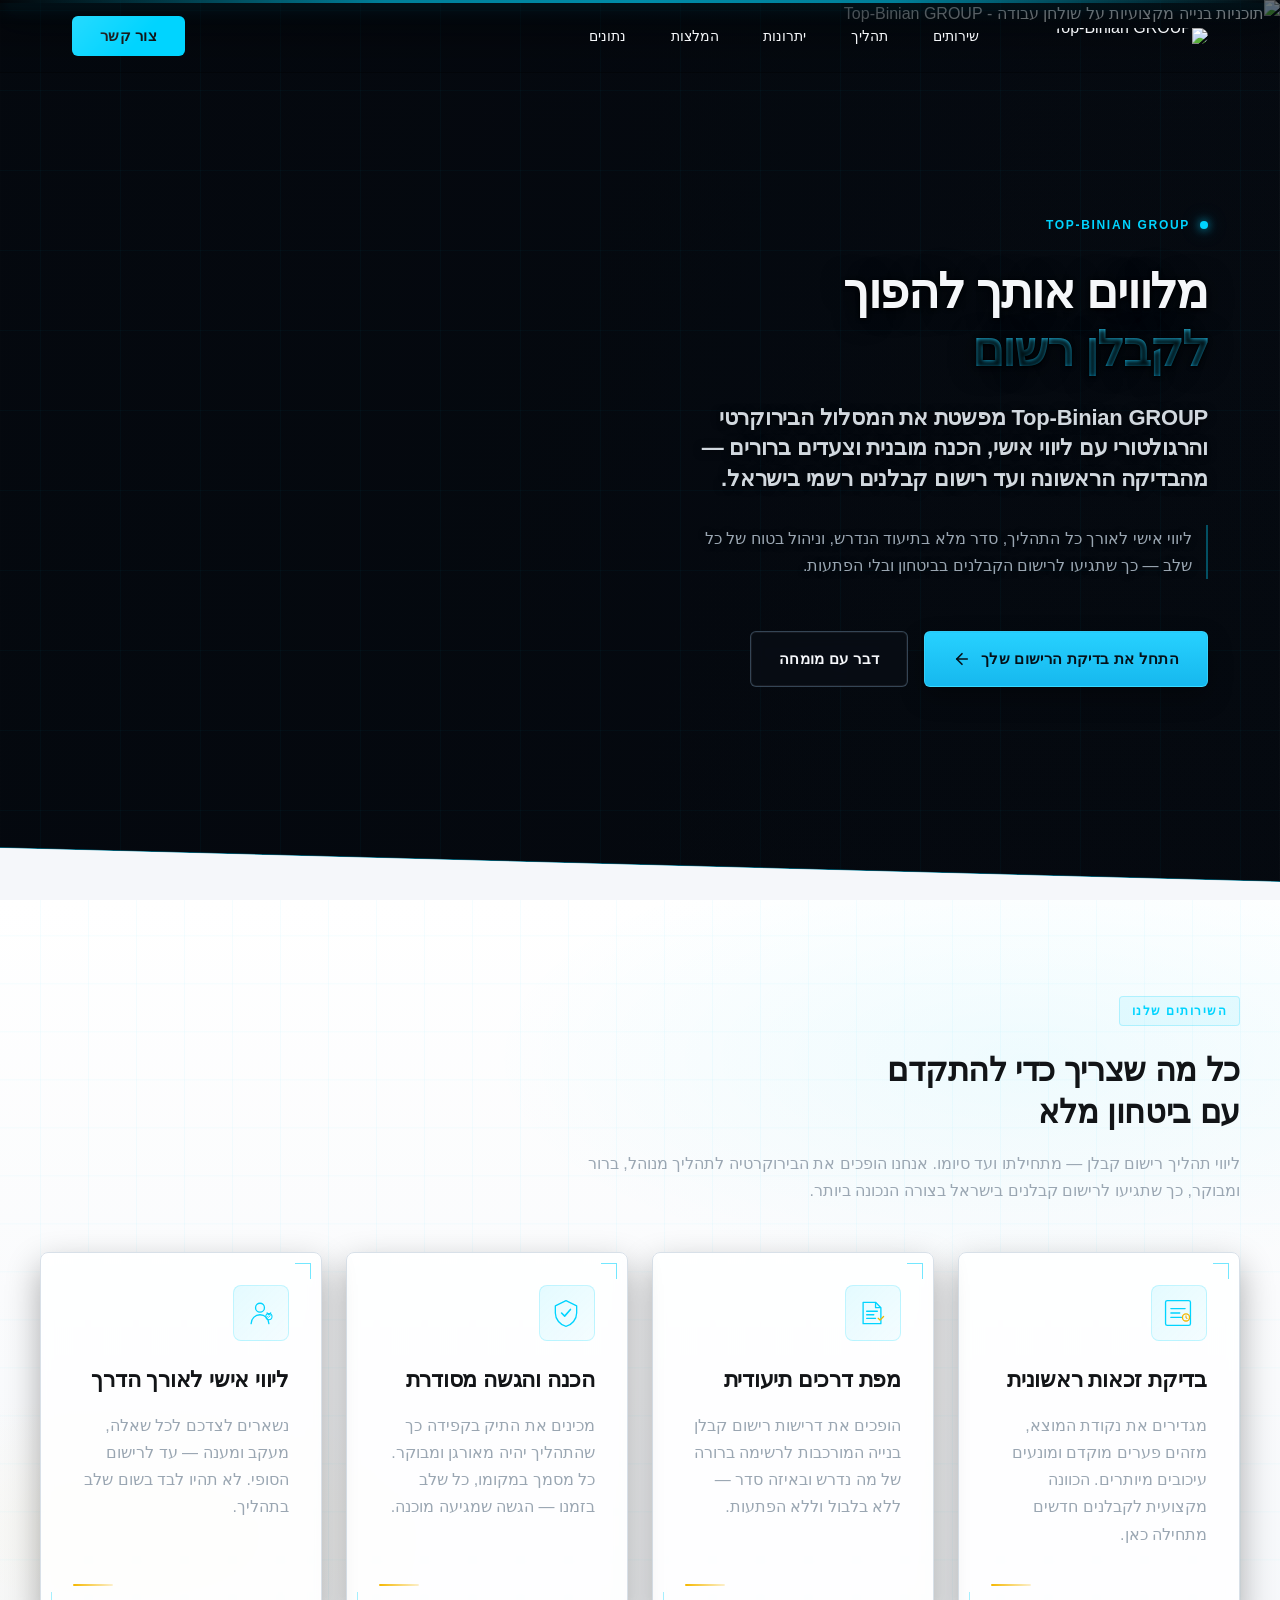
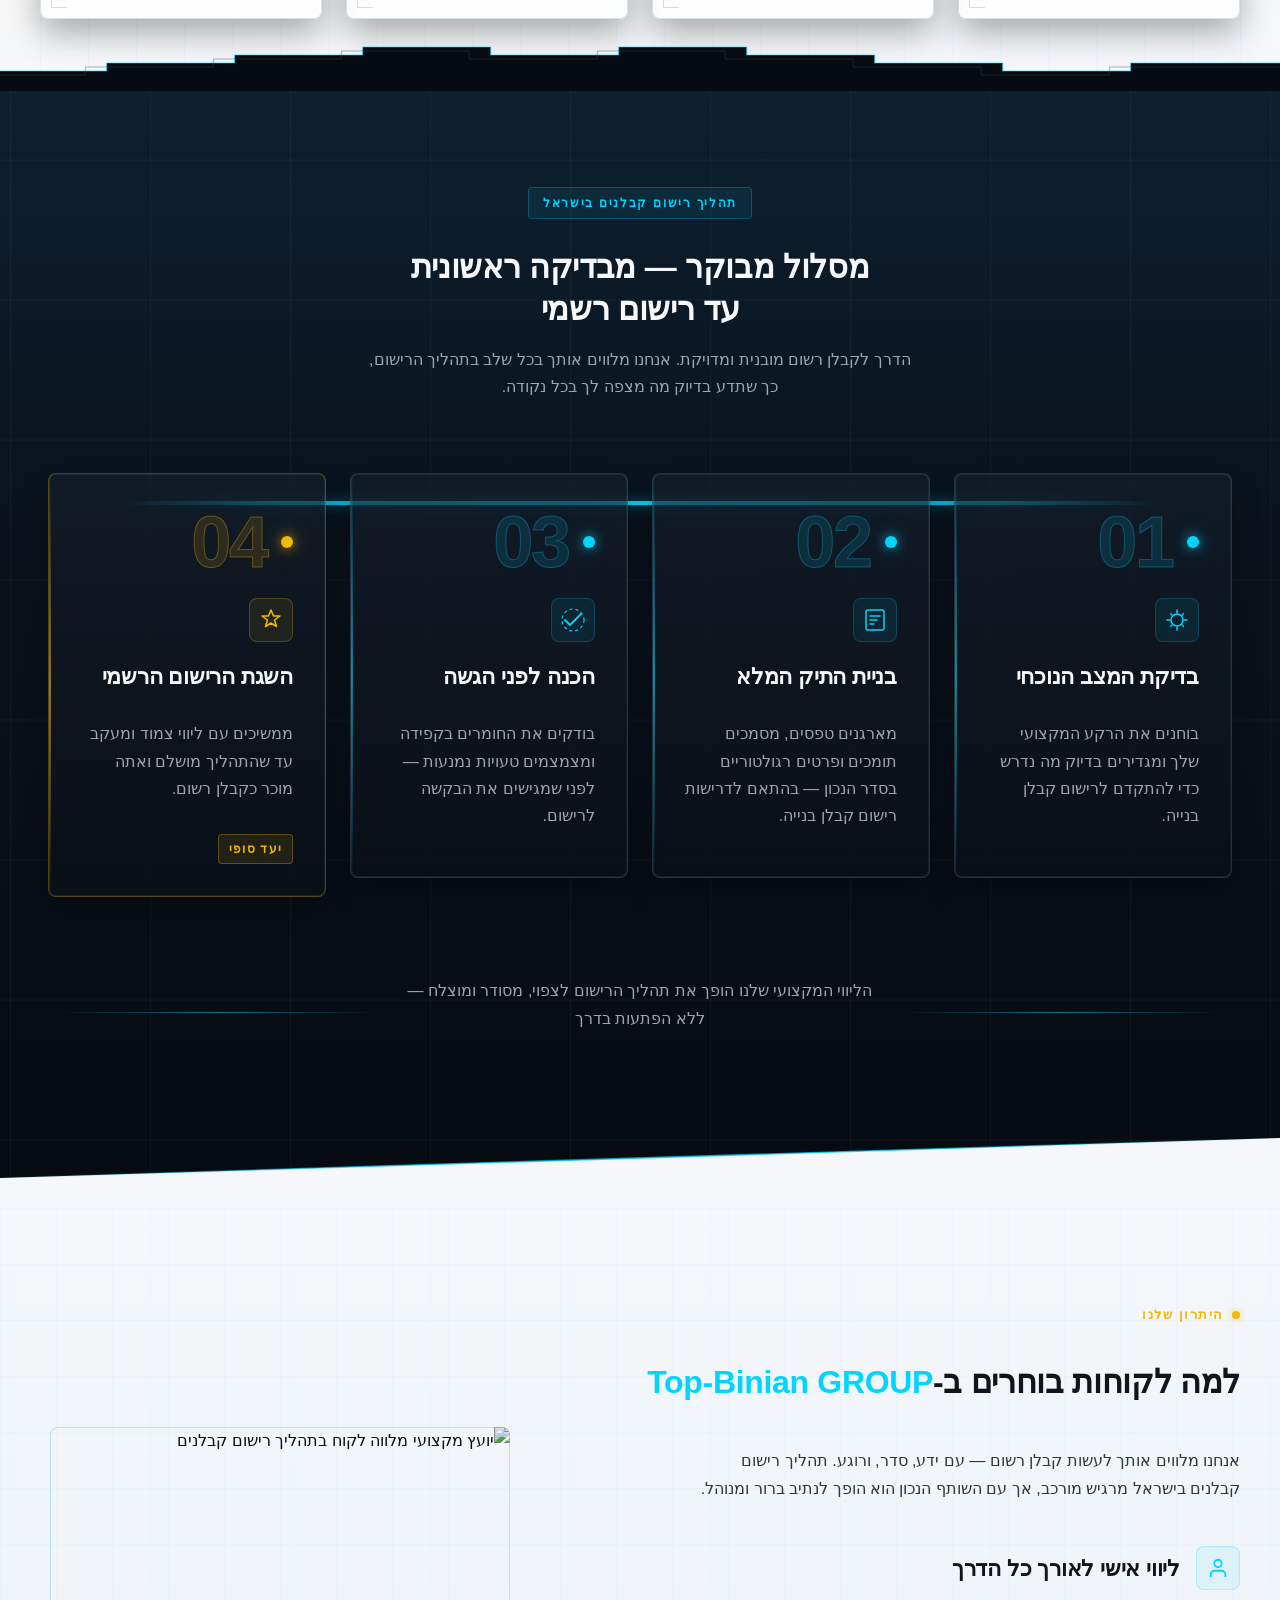
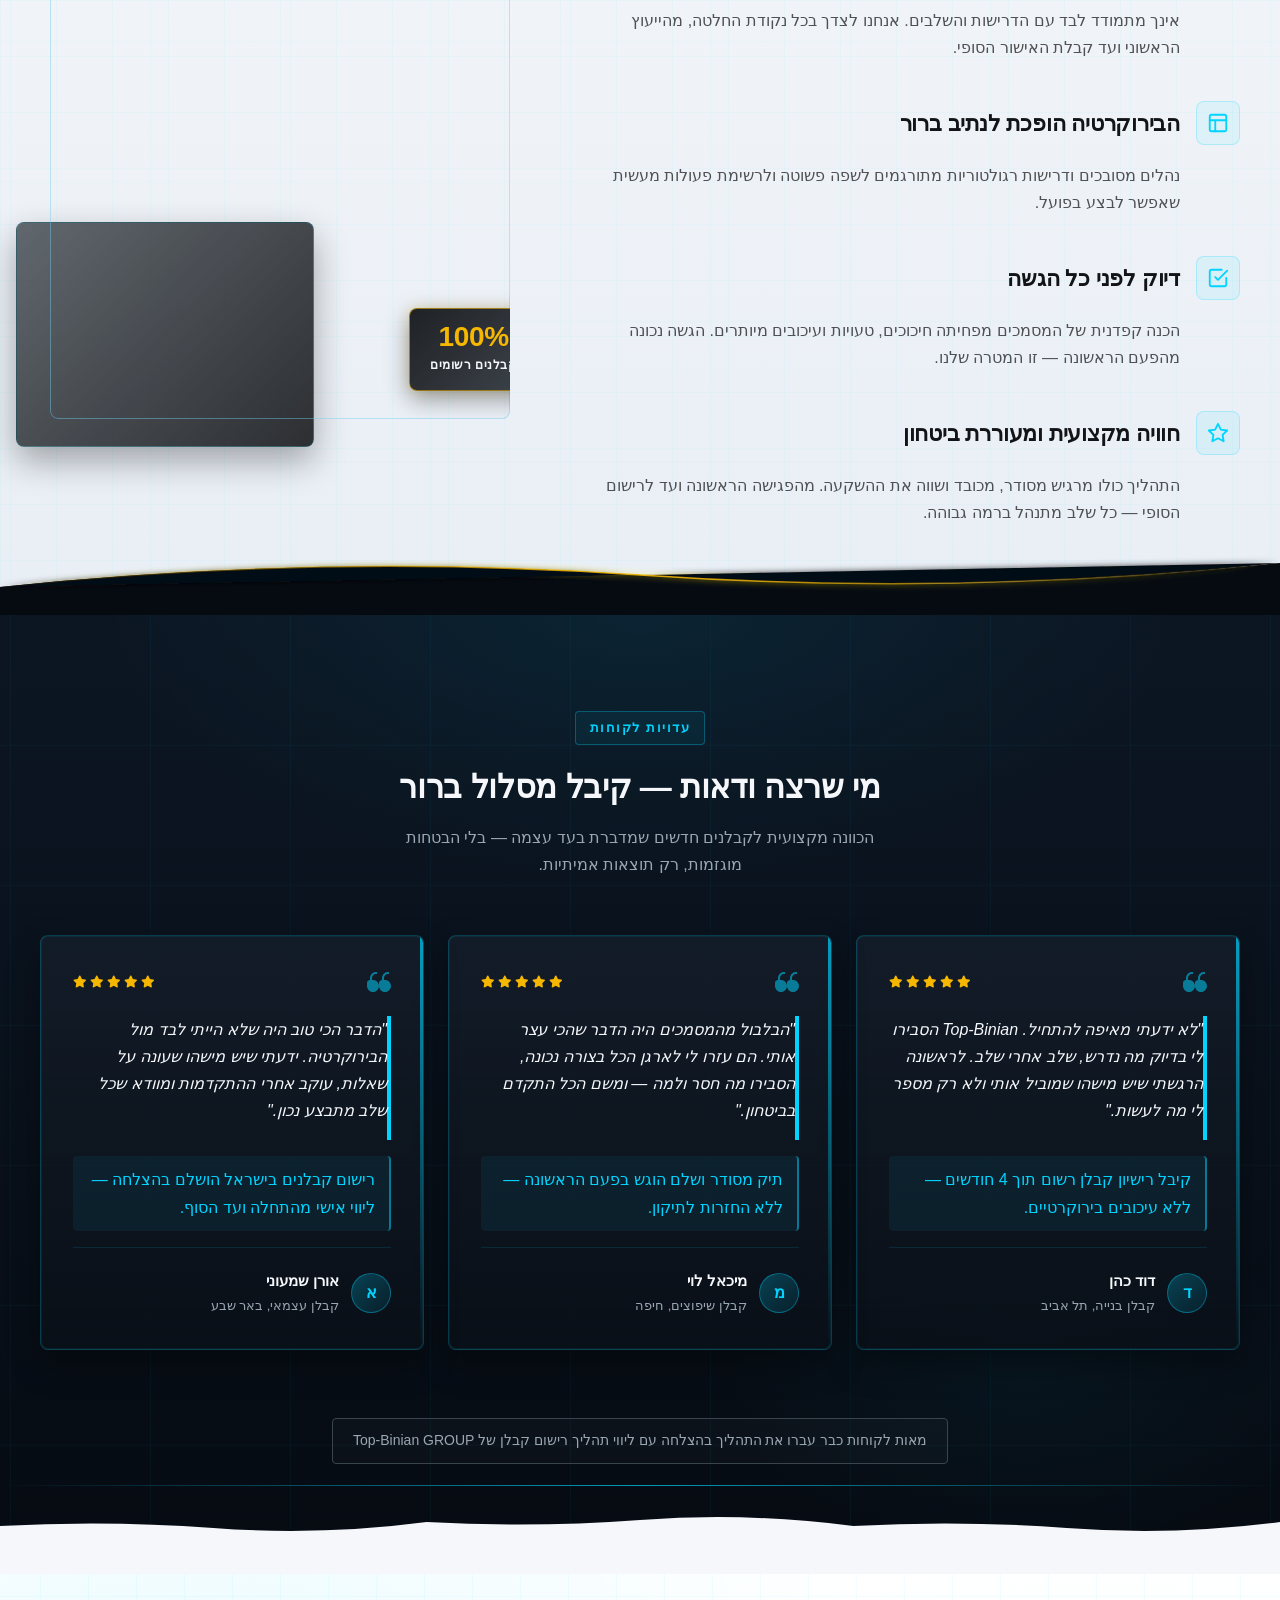
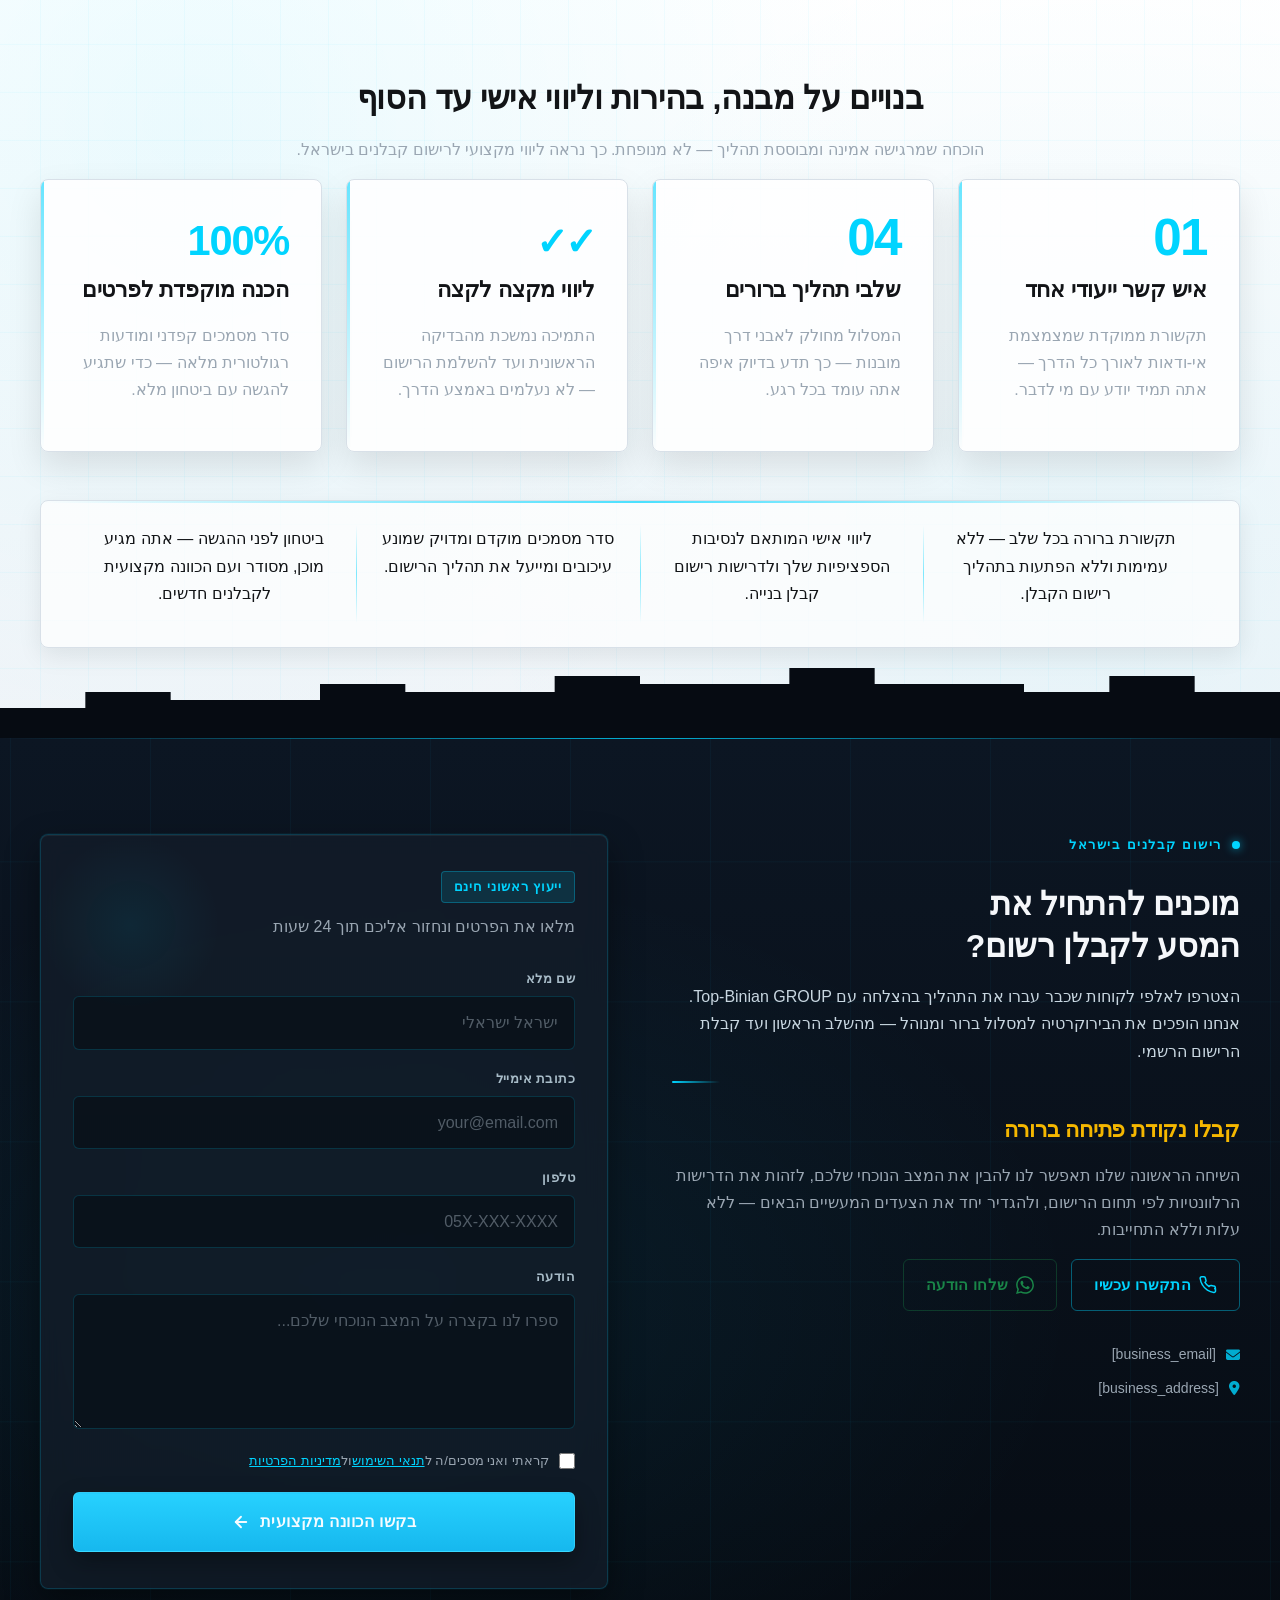
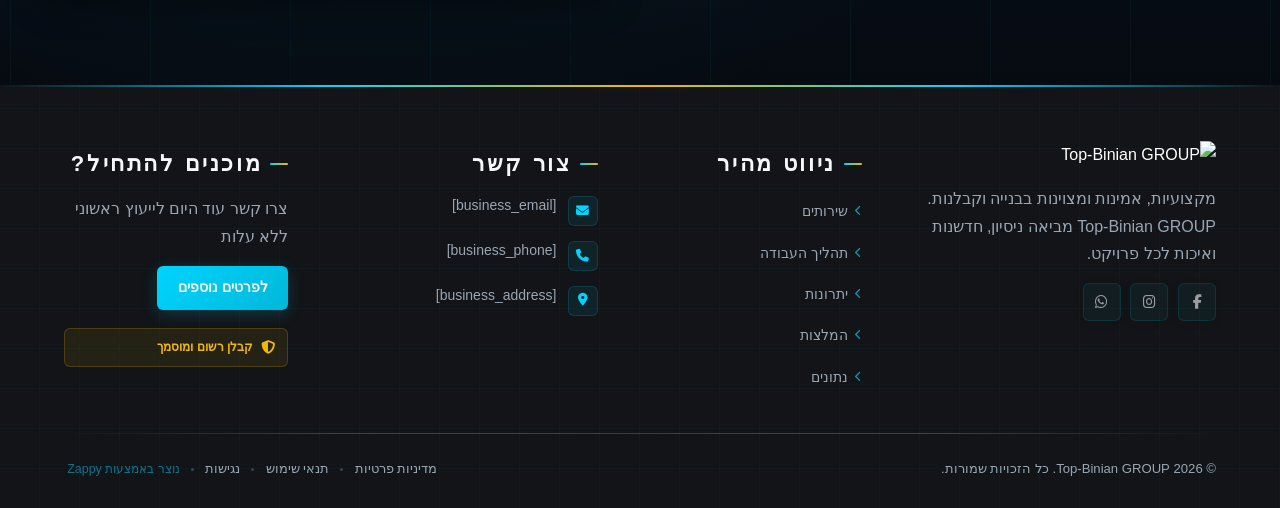
==== public/index.html @ b106708a "Background sync: Progressive GitHub Sync" ====
<!doctype html><html dir="rtl" lang="he"><head><meta charset="UTF-8"><meta content="width=device-width,initial-scale=1" name="viewport"><meta content="index, follow" name="robots"><title>רישום קבלנים בישראל — Top-Binian GROUP</title><meta content="A professional consulting service that guides and accompanies individuals through the process of becoming a registered contractor. The business focuses on simpl" name="description"><meta content="רישום קבלנים בישראל, ליווי תהליך רישום קבלן, הכוונה מקצועית לקבלנים חדשים, דרישות רישום קבלן בניה" name="keywords"><link href="/assets/favicon.ico" rel="icon" type="image/x-icon"><link href="/assets/favicon-16x16.png" rel="icon" type="image/png" sizes="16x16"><link href="/assets/favicon-32x32.png" rel="icon" type="image/png" sizes="32x32"><link href="/assets/favicon-48x48.png" rel="icon" type="image/png" sizes="48x48"><link href="/assets/favicon-192x192.png" rel="icon" type="image/png" sizes="192x192"><link href="/assets/favicon-512x512.png" rel="icon" type="image/png" sizes="512x512"><link href="/assets/apple-touch-icon.png" rel="apple-touch-icon"><script>!function(){"use strict";var t="aaa43192-8623-4d46-976e-e1072c1087be",e="https://api.zappy5.com/api/analytics/track",a=18e5,n=2592e6,o=!0,i=!0,r=!0;var s=function(){var e="zappy_visitor_"+t,a=null;try{if(a=localStorage.getItem(e)){var o=JSON.parse(a),i=Date.now();if(i-o.created<n)return o.lastSeen=i,localStorage.setItem(e,JSON.stringify(o)),o.id}}catch(t){console.warn("Zappy Analytics: LocalStorage not available")}var r="zv_"+Date.now()+"_"+Math.random().toString(36).substr(2,9);try{localStorage.setItem(e,JSON.stringify({id:r,created:Date.now(),lastSeen:Date.now()}))}catch(t){}return r}(),c=function(){var e="zappy_session_"+t,n=null;try{if(n=sessionStorage.getItem(e)){var o=JSON.parse(n),i=Date.now();if(i-o.timestamp<a)return o.timestamp=i,sessionStorage.setItem(e,JSON.stringify(o)),o.id}}catch(t){console.warn("Zappy Analytics: SessionStorage not available")}var r="zs_"+Date.now()+"_"+Math.random().toString(36).substr(2,9);try{sessionStorage.setItem(e,JSON.stringify({id:r,timestamp:Date.now()}))}catch(t){}return r}();function l(a,n){n=n||{};var o={website_id:t,event_type:a,page_path:window.location.pathname,referrer:document.referrer||"direct",visitor_id:s,session_id:c,metadata:n};if(navigator.sendBeacon){var i=new Blob([JSON.stringify(o)],{type:"application/json"});navigator.sendBeacon(e,i)}else fetch(e,{method:"POST",headers:{"Content-Type":"application/json"},body:JSON.stringify(o),keepalive:!0}).catch(function(t){console.warn("Zappy Analytics: Failed to track event",t)})}o&&l("pageview",{title:document.title,url:window.location.href}),i&&document.addEventListener("click",function(t){var e=t.target;if("BUTTON"===e.tagName||e.closest("button")){var a="BUTTON"===e.tagName?e:e.closest("button");l("click",{element:"button",text:a.textContent.trim().substring(0,100),id:a.id||null,class:a.className||null})}else if("A"===e.tagName||e.closest("a")){var n="A"===e.tagName?e:e.closest("a");l("navigation",{element:"link",text:n.textContent.trim().substring(0,100),href:n.href,external:n.hostname!==window.location.hostname})}},!0),r&&document.addEventListener("submit",function(t){var e=t.target;l("form_submit",{form_id:e.id||null,form_name:e.name||null,form_action:e.action||null,form_method:e.method||"GET"})},!0);var d=Date.now();window.addEventListener("beforeunload",function(){l("page_unload",{time_on_page:Math.floor((Date.now()-d)/1e3),page_path:window.location.pathname})}),window.zappyAnalytics={track:l,getVisitorId:function(){return s},getSessionId:function(){return c}}}()</script><meta content="רישום קבלנים בישראל — Top-Binian GROUP" property="og:title"><meta content="A professional consulting service that guides and accompanies individuals through the process of becoming a registered contractor. The business focuses on simpl" property="og:description"><meta content="summary_large_image" name="twitter:card"><meta content="רישום קבלנים בישראל — Top-Binian GROUP" name="twitter:title"><meta content="A professional consulting service that guides and accompanies individuals through the process of becoming a registered contractor. The business focuses on simpl" name="twitter:description"><meta content="website" property="og:type"><meta content="he_IL" property="og:locale"><link href="https://cdnjs.cloudflare.com/ajax/libs/font-awesome/6.4.0/css/all.min.css" rel="stylesheet"><link href="/assets/favicon.ico" rel="icon" type="image/x-icon"><link href="/assets/favicon-16x16.png" rel="icon" type="image/png" sizes="16x16"><link href="/assets/favicon-32x32.png" rel="icon" type="image/png" sizes="32x32"><link href="/assets/favicon-48x48.png" rel="icon" type="image/png" sizes="48x48"><link href="/assets/favicon-192x192.png" rel="icon" type="image/png" sizes="192x192"><link href="/assets/favicon-512x512.png" rel="icon" type="image/png" sizes="512x512"><link href="/assets/apple-touch-icon.png" rel="apple-touch-icon"><link href="https://cdn.jsdelivr.net/npm/vanilla-cookieconsent@3/dist/cookieconsent.css" rel="stylesheet"><script src="https://cdn.jsdelivr.net/npm/vanilla-cookieconsent@3/dist/cookieconsent.umd.js"></script><script src="https://cdn.jsdelivr.net/gh/mickidum/acc_toolbar/acctoolbar/acctoolbar.min.js"></script><link href="/styles.css" rel="stylesheet"><style id="zappy-dropdown-submenu-styles">#navMenu li:has(.sub-menu),.nav-menu li:has(.sub-menu),.navbar li:has(.sub-menu),nav li:has(.sub-menu){position:relative}#navMenu .sub-menu,.nav-menu .sub-menu,.navbar .sub-menu,nav .sub-menu{display:block!important;position:absolute!important;top:100%;left:0;min-width:220px;background:#fff;border-radius:8px;box-shadow:0 8px 25px rgba(0,0,0,.15);padding:8px 0;opacity:0;visibility:hidden;transform:translateY(10px);transition:all .3s ease;z-index:1000;list-style:none;pointer-events:none}#navMenu li:hover>.sub-menu,.nav-menu li:hover>.sub-menu,.navbar li:hover>.sub-menu,nav li:hover>.sub-menu{opacity:1!important;visibility:visible!important;transform:translateY(0)!important;pointer-events:auto!important}.sub-menu li{list-style:none;margin:0;padding:0}.sub-menu a{display:block!important;padding:10px 16px!important;color:var(--text-dark,#333)!important;font-weight:500;text-decoration:none;white-space:nowrap;transition:background-color .2s}.sub-menu .zappy-nav-child>a{padding-left:28px!important;font-size:.9em!important;opacity:.85!important}[dir=rtl] .sub-menu .zappy-nav-child>a,html[lang=ar] .sub-menu .zappy-nav-child>a,html[lang=he] .sub-menu .zappy-nav-child>a{padding-left:10px!important;padding-right:28px!important}.sub-menu .zappy-nav-parent>a{font-weight:600!important}.sub-menu a:hover{background-color:#f5f5f5}[dir=rtl] .nav-menu .sub-menu,[dir=rtl] .navbar .sub-menu,[dir=rtl] nav .sub-menu,html[lang=ar] .nav-menu .sub-menu,html[lang=ar] .navbar .sub-menu,html[lang=ar] nav .sub-menu,html[lang=he] .nav-menu .sub-menu,html[lang=he] .navbar .sub-menu,html[lang=he] nav .sub-menu{left:auto!important;right:0!important}.sub-menu:empty,.sub-menu:not(:has(li)):not(:has(> a)),.sub-menu:not(:has(li:not(.zappy-hidden-menu-item))):not(:has(> a)){display:none!important;opacity:0!important;visibility:hidden!important;pointer-events:none!important}li:has(.menu-group-title):hover>.sub-menu{opacity:1!important;visibility:visible!important;transform:translateY(0)!important;pointer-events:auto!important}#navMenu>li>.menu-group-title,.nav-menu>li>.menu-group-title{display:inline-block;padding:.5rem 1rem;cursor:default;user-select:none}@media (max-width:768px){#navMenu .sub-menu,.nav-menu .sub-menu,.navbar .sub-menu,nav .sub-menu{position:static!important;transform:none!important;box-shadow:none!important;background:0 0!important;max-height:0;overflow:hidden;opacity:0;visibility:hidden;transition:max-height .3s ease,opacity .3s ease;padding:0!important;border-radius:0!important}#navMenu .sub-menu.mobile-expanded,.nav-menu .sub-menu.mobile-expanded,.navbar .sub-menu.mobile-expanded{max-height:none!important;overflow-y:visible!important;opacity:1!important;visibility:visible!important;padding:8px 0 8px 16px!important}[dir=rtl] .sub-menu.mobile-expanded,html[lang=he] .sub-menu.mobile-expanded{padding:8px 16px 8px 0!important}#navMenu li:hover>.sub-menu,.nav-menu li:hover>.sub-menu,.navbar li:hover>.sub-menu,nav li:hover>.sub-menu{opacity:0;visibility:hidden;pointer-events:none}#navMenu li>.sub-menu.mobile-expanded,.nav-menu li>.sub-menu.mobile-expanded,.navbar li>.sub-menu.mobile-expanded,nav li>.sub-menu.mobile-expanded{opacity:1!important;visibility:visible!important;pointer-events:auto!important}#navMenu li:has(.sub-menu),.nav-menu li:has(.sub-menu),.navbar li:has(.sub-menu),nav li:has(.sub-menu){display:flex!important;flex-wrap:wrap!important;align-items:center!important;position:relative!important;min-height:44px!important}#navMenu li:has(.sub-menu)>a,.nav-menu li:has(.sub-menu)>a,.navbar li:has(.sub-menu)>a,nav li:has(.sub-menu)>a{flex:1!important;min-width:0!important}#navMenu li:has(.sub-menu)>.menu-group-title,.nav-menu li:has(.sub-menu)>.menu-group-title,.navbar li:has(.sub-menu)>.menu-group-title,nav li:has(.sub-menu)>.menu-group-title{flex:1!important;min-width:0!important;padding:0!important;line-height:inherit!important}#navMenu li:has(.sub-menu)>.sub-menu,.nav-menu li:has(.sub-menu)>.sub-menu,.navbar li:has(.sub-menu)>.sub-menu,nav li:has(.sub-menu)>.sub-menu{flex-basis:100%!important;width:100%!important}#navMenu li:has(.sub-menu)>a [class*=arrow],#navMenu li:has(.sub-menu)>a [class*=chevron],.nav-menu li:has(.sub-menu)>a .fa-angle-down,.nav-menu li:has(.sub-menu)>a .fa-chevron-down,.nav-menu li:has(.sub-menu)>a [class*=arrow],.nav-menu li:has(.sub-menu)>a [class*=chevron],nav li:has(.sub-menu)>a [class*=arrow],nav li:has(.sub-menu)>a [class*=chevron]{display:none!important;visibility:hidden!important}.mobile-submenu-toggle{display:flex!important;align-items:center!important;justify-content:center!important;width:44px!important;height:auto!important;background:0 0!important;border:none!important;cursor:pointer!important;color:var(--text-light)!important;position:static!important;flex-shrink:0!important;align-self:stretch!important;z-index:2!important;padding:0!important;margin:0!important}.mobile-submenu-toggle::after{content:''!important;width:0!important;height:0!important;border-left:6px solid transparent!important;border-right:6px solid transparent!important;border-top:7px solid currentColor!important;transition:transform .3s ease!important}.mobile-submenu-toggle.expanded::after{transform:rotate(180deg)!important}.sub-menu a{padding:10px 0!important;display:block!important;color:var(--text-light)!important;white-space:normal!important}.sub-menu .zappy-nav-child>a{padding-left:28px!important;font-size:.9em!important;opacity:.85!important}[dir=rtl] .sub-menu .zappy-nav-child>a,html[lang=ar] .sub-menu .zappy-nav-child>a,html[lang=he] .sub-menu .zappy-nav-child>a{padding-left:0!important;padding-right:28px!important}.sub-menu .zappy-nav-parent>a{font-weight:600!important}#navMenu.active,.nav-menu.active{max-width:100vw!important;overflow-x:hidden!important;box-sizing:border-box!important}.navbar .sub-menu li a,.zappy-products-dropdown .sub-menu a,nav.navbar .sub-menu li a{color:var(--text-light)!important}}@media (min-width:769px){.mobile-submenu-toggle{display:none!important}}</style><style id="mobile-lang-menu-deployed-css">@media (max-width:768px){.lang-switcher,.nav-container .lang-switcher,.nav-cta-container .lang-switcher,.nav-ecommerce-icons .lang-switcher,.nav-icons-left .lang-switcher,.navbar .lang-switcher,.navbar .nav-cta-container .lang-switcher{display:none!important}.mobile-lang-menu{width:100%;border-top:1px solid rgba(128,128,128,.2);padding:8px 0 0 0;margin-top:8px}.mobile-lang-toggle{display:flex!important;align-items:center;justify-content:space-between;width:100%;padding:12px 16px;background:0 0;border:none;cursor:pointer;font-size:15px;color:inherit;font-family:inherit}.mobile-lang-toggle::after{content:'';display:inline-block;width:8px;height:8px;border-right:2px solid currentColor;border-bottom:2px solid currentColor;transform:rotate(45deg);transition:transform .3s ease;margin-left:8px}.mobile-lang-toggle.expanded::after{transform:rotate(-135deg)}.mobile-lang-options{max-height:0;overflow:hidden;transition:max-height .3s ease}.mobile-lang-options.expanded{max-height:300px}.mobile-lang-option{display:flex!important;align-items:center;gap:10px;padding:10px 24px;text-decoration:none;color:inherit;font-size:14px;font-family:inherit}.mobile-lang-option:hover{background:rgba(128,128,128,.1)}.mobile-lang-option.active{font-weight:600;opacity:.7;pointer-events:none}.mobile-lang-option img{width:20px;height:20px;border-radius:50%}}@media (min-width:769px){.mobile-lang-menu{display:none!important}}</style><style id="zappy-widget-visibility">#mic-access-tool-box,#mic-access-tool-general-button,#mic-init-access-tool #mic-access-tool-box,#mic-init-access-tool #mic-access-tool-general-button,#mic-init-access-tool .mic-access-tool-general-button,._access-icon,._access-menu,.mic-access-tool-box,.mic-access-tool-general-button,div[id*=mic-access-tool-box]{display:none!important;visibility:hidden!important;opacity:0!important;pointer-events:none!important}</style></head><body><nav class="navbar" dir="rtl"><button class="mobile-toggle" aria-label="Menu" id="mobileToggle"><svg viewBox="0 0 24 24" fill="none" height="24" width="24" class="hamburger-icon"><path d="M3 12h18M3 6h18M3 18h18" stroke="currentColor" stroke-width="2" stroke-linecap="round"></path></svg><svg viewBox="0 0 24 24" fill="none" height="24" width="24" class="close-icon" style="display:none"><path d="M18 6L6 18M6 6l12 12" stroke="currentColor" stroke-width="2" stroke-linecap="round"></path></svg></button><button class="phone-header-btn" aria-label="Call" data-phone=""><svg viewBox="0 0 24 24" fill="currentColor" height="20" width="20"><path d="M22 16.92v3a2 2 0 0 1-2.18 2 19.79 19.79 0 0 1-8.63-3.07 19.5 19.5 0 0 1-6-6 19.79 19.79 0 0 1-3.07-8.67A2 2 0 0 1 4.11 2h3a2 2 0 0 1 2 1.72 12.84 12.84 0 0 0 .7 2.81 2 2 0 0 1-.45 2.11L8.09 9.91a16 16 0 0 0 6 6l1.27-1.27a2 2 0 0 1 2.11-.45 12.84 12.84 0 0 0 2.81.7A2 2 0 0 1 22 16.92z"></path></svg></button><div class="nav-container"><div class="nav-right-group"><div class="nav-brand"><a href="/" class="logo-link"><img alt="Top-Binian GROUP" src="/assets/top-binian-group-logo.webp" class="logo"></a></div><ul class="nav-menu" id="navMenu"><li><a href="#services">שירותים</a></li><li><a href="#process">תהליך</a></li><li><a href="#benefits">יתרונות</a></li><li><a href="#testimonials">המלצות</a></li><li><a href="#stats">נתונים</a></li></ul></div><div class="nav-cta-container"><a href="#contact" class="nav-cta-btn">צור קשר</a></div></div></nav><script>window.addEventListener("load",function(){const e=document.querySelector(".navbar, nav, header");if(!e)return void console.log("[Navbar] Navbar element not found");let t=document.getElementById("mobileToggle")||document.querySelector(".mobile-toggle")||document.querySelector(".hamburger")||document.querySelector(".hamburger-menu")||document.querySelector(".menu-toggle")||document.querySelector(".burger-menu")||document.querySelector('[aria-label="Menu"]')||document.querySelector('[aria-label="תפריט"]');const o=document.querySelector(".phone-header-btn"),n=window.getComputedStyle(e);let r=n.backgroundColor;if(console.log("[Navbar] Initial navbar background:",r),"transparent"===r||"rgba(0, 0, 0, 0)"===r||r.startsWith("rgba")&&r.includes(", 0)")){const e=n.backgroundImage;if(e&&"none"!==e)console.log("[Navbar] Navbar has background image/gradient, using dark text"),r="rgb(240, 240, 240)";else{const e=window.getComputedStyle(document.body).backgroundColor;console.log("[Navbar] Navbar transparent, using body background:",e),r=e}}const i=r.match(/\d+/g);if(i&&i.length>=3){const e=(.299*parseInt(i[0])+.587*parseInt(i[1])+.114*parseInt(i[2]))/255;console.log("[Navbar] Mobile button colors preserved from Claude CSS (luminance:",e.toFixed(2)+")");const n=document.createElement("style");n.id="zappy-mobile-nav-fix";document.documentElement.lang;document.documentElement.dir,n.textContent='\n        /* Hide mobile buttons on desktop, show only on mobile */\n        @media (min-width: 769px) {\n          .mobile-toggle,\n          .phone-header-btn {\n            display: none !important;\n          }\n        }\n        \n        /* Show and position mobile buttons correctly on mobile */\n        @media (max-width: 768px) {\n          .mobile-toggle,\n          .phone-header-btn {\n            position: absolute !important;\n            top: 50% !important;\n            transform: translateY(-50%) !important;\n            z-index: 1001 !important;\n            display: flex !important;\n            align-items: center !important;\n            justify-content: center !important;\n            width: 36px !important;\n            height: 36px !important;\n            border-radius: 50% !important;\n            border: none !important;\n            cursor: pointer !important;\n            padding: 6px !important;\n            background: none !important;\n            color: var(--nav-text, var(--text-light)) !important;\n          }\n          \n          /* LTR positioning (default): hamburger LEFT, phone RIGHT */\n          html:not([dir="rtl"]):not([lang="he"]):not([lang="ar"]) .mobile-toggle,\n          html[dir="ltr"] .mobile-toggle {\n            left: 12px !important;\n            right: auto !important;\n          }\n          html:not([dir="rtl"]):not([lang="he"]):not([lang="ar"]) .phone-header-btn,\n          html[dir="ltr"] .phone-header-btn {\n            right: 12px !important;\n            left: auto !important;\n          }\n          \n          /* RTL positioning: hamburger RIGHT, phone LEFT */\n          html[dir="rtl"] .mobile-toggle,\n          html[lang="he"] .mobile-toggle,\n          html[lang="ar"] .mobile-toggle {\n            right: 12px !important;\n            left: auto !important;\n          }\n          html[dir="rtl"] .phone-header-btn,\n          html[lang="he"] .phone-header-btn,\n          html[lang="ar"] .phone-header-btn {\n            left: 12px !important;\n            right: auto !important;\n          }\n          \n          /* CRITICAL: Ensure nav-container has min-height on mobile */\n          /* All children are positioned absolutely/fixed on mobile, so height:auto collapses to 0 */\n          .nav-container {\n            min-height: 70px !important;\n            position: relative !important;\n          }\n          \n          /* Ensure SVG icons are properly sized and inherit color */\n          .mobile-toggle svg,\n          .phone-header-btn svg {\n            width: 24px !important;\n            height: 24px !important;\n            /* Don\'t force display - let JavaScript control hamburger/close toggle */\n          }\n          \n          /* Reset nav-cta-container on mobile - remove desktop box-shadow/padding */\n          /* that creates a visible ghost box when CTA button is hidden */\n          .nav-cta-container {\n            box-shadow: none !important;\n            padding: 0 !important;\n          }\n          \n          /* Hide nav-cta-container entirely on mobile when there\'s no lang-switcher */\n          /* (only the CTA button is inside, and it\'s hidden on mobile) */\n          .nav-cta-container:not(:has(.lang-switcher)) {\n            display: none !important;\n          }\n          \n          /* CRITICAL: Prevent hero image fade gradient from bleeding over headline text */\n          /* The .image-fade-gradient has bottom: -30px (extends below parent) */\n          /* On mobile stacked layout, this overlaps the h1 text below the image */\n          .hero-image-column {\n            overflow: hidden !important;\n          }\n          .image-fade-gradient {\n            bottom: 0 !important;\n          }\n          \n          /* Hide desktop language switcher on mobile - hamburger menu handles it */\n          /* High specificity to override stored CSS */\n          .lang-switcher,\n          .nav-cta-container .lang-switcher,\n          .nav-container .lang-switcher,\n          .navbar .lang-switcher,\n          .navbar .nav-cta-container .lang-switcher {\n            display: none !important;\n          }\n        }\n      ';const r=document.getElementById("zappy-mobile-nav-fix");r&&r.remove(),document.head.appendChild(n),console.log("[Navbar] Critical CSS injected for mobile nav positioning");const l=window.innerWidth<=768;if(t){const e=t.querySelector(".hamburger-icon"),o=t.querySelector(".close-icon");e&&(e.style.setProperty("width","24px","important"),e.style.setProperty("height","24px","important"),e.style.setProperty("display","block","important")),o&&(o.style.setProperty("width","24px","important"),o.style.setProperty("height","24px","important"),o.style.setProperty("display","none","important")),l?(t.style.setProperty("position","absolute","important"),t.style.setProperty("top","50%","important"),t.style.setProperty("transform","translateY(-50%)","important"),t.style.setProperty("z-index","1001","important"),t.style.removeProperty("left"),t.style.removeProperty("right"),console.log("[Navbar] Mobile toggle positioning applied (mobile viewport)")):(t.style.removeProperty("position"),t.style.removeProperty("top"),t.style.removeProperty("transform"),t.style.removeProperty("z-index"),t.style.removeProperty("left"),t.style.removeProperty("right"),console.log("[Navbar] Desktop viewport - cleared mobile toggle inline positioning"))}if(o){const e=o.querySelector("svg");e&&(e.style.width="24px",e.style.height="24px",e.setAttribute("width","24"),e.setAttribute("height","24")),l?(o.style.setProperty("position","absolute","important"),o.style.setProperty("top","50%","important"),o.style.setProperty("transform","translateY(-50%)","important"),o.style.setProperty("z-index","1001","important"),o.style.removeProperty("left"),o.style.removeProperty("right"),console.log("[Navbar] Phone button positioning applied (mobile viewport)")):(o.style.removeProperty("position"),o.style.removeProperty("top"),o.style.removeProperty("transform"),o.style.removeProperty("z-index"),o.style.removeProperty("left"),o.style.removeProperty("right"),console.log("[Navbar] Desktop viewport - cleared phone button inline positioning"))}}else console.log("[Navbar] Could not parse background color:",r);t=document.getElementById("mobileToggle")||document.querySelector(".mobile-toggle")||document.querySelector(".hamburger")||document.querySelector(".hamburger-menu")||document.querySelector(".menu-toggle")||document.querySelector(".burger-menu")||document.querySelector('[aria-label="Menu"]')||document.querySelector('[aria-label="תפריט"]');const l=document.getElementById("navMenu")||document.querySelector(".nav-menu")||document.querySelector(".nav-links")||document.querySelector("nav ul:not(.submenu)");if(!t||!l)return void console.log("[Navbar] Mobile toggle or menu not found:",{toggle:!!t,menu:!!l});l.id||(l.id="navMenu"),console.log("[Navbar] Initializing mobile menu...");const a=t.cloneNode(!0);t.parentNode.replaceChild(a,t),a.addEventListener("click",function(e){e.preventDefault(),e.stopPropagation();const t=this.querySelector(".hamburger-icon"),o=this.querySelector(".close-icon");l.classList.contains("active")?(l.classList.remove("active"),t&&t.style.setProperty("display","block","important"),o&&o.style.setProperty("display","none","important"),document.body.style.overflow="",console.log("[Navbar] Menu closed")):(l.classList.add("active"),t&&t.style.setProperty("display","none","important"),o&&o.style.setProperty("display","block","important"),document.body.style.overflow="hidden",console.log("[Navbar] Menu opened"))}),l.querySelectorAll("a").forEach(function(e){e.addEventListener("click",function(){if("#"===this.getAttribute("href"))return;const e=a.querySelector(".hamburger-icon"),t=a.querySelector(".close-icon");l.classList.remove("active"),e&&e.style.setProperty("display","block","important"),t&&t.style.setProperty("display","none","important"),document.body.style.overflow="",console.log("[Navbar] Menu closed (link clicked)")})});var s=l.querySelectorAll(".dropdown-toggle");s.forEach(function(e){e.addEventListener("click",function(e){e.preventDefault(),e.stopPropagation();var t=this.closest(".nav-dropdown");t&&(t.parentNode.querySelectorAll(".nav-dropdown.open").forEach(function(e){e!==t&&e.classList.remove("open")}),t.classList.toggle("open"),console.log("[Navbar] Dropdown toggled:",t.classList.contains("open")?"open":"closed"))})}),document.addEventListener("click",function(e){e.target.closest(".nav-dropdown")||document.querySelectorAll(".nav-dropdown.open").forEach(function(e){e.classList.remove("open")})}),console.log("[Navbar] Dropdown handlers initialized for "+s.length+" dropdowns"),o&&o.addEventListener("click",function(){const e=document.querySelectorAll('a[href^="tel:"]'),t=e.length>0?e[0].getAttribute("href").replace("tel:",""):"[business_phone]";window.location.href="tel:"+t,console.log("[Navbar] Phone button clicked")}),console.log("[Navbar] Mobile menu initialized successfully");const p=function(){const e=document.querySelector(".whatsapp-float");e&&(window.innerWidth>=769?(e.style.setProperty("display","none","important"),e.style.setProperty("visibility","hidden","important"),e.style.setProperty("opacity","0","important"),e.style.setProperty("pointer-events","none","important"),console.log("[WhatsApp] Button hidden on desktop")):(e.style.removeProperty("display"),e.style.removeProperty("visibility"),e.style.removeProperty("opacity"),e.style.removeProperty("pointer-events"),console.log("[WhatsApp] Button visible on mobile")))};let c;p(),window.addEventListener("resize",function(){clearTimeout(c),c=setTimeout(p,100)})})</script><main><section class="index-hero-section" data-layout-spec="בית-hero" dir="rtl" data-hero-type="fullscreen-scrim"><div class="index-hero-bg"><img alt="תוכניות בנייה מקצועיות על שולחן עבודה - Top-Binian GROUP" src="/assets/site-index-hero-image-1.webp" data-context="Dark cinematic architectural environment: close-up of detailed construction blueprints and technical plans spread on a dark professional table, with precise engineering drawings, registration documents, measurement tools, a compass, and a subtle human hand holding a pen suggesting expert guidance. The scene has deep shadows, cool blue-tinted lighting emphasizing blueprint lines, near-black tones with electric cyan highlights on the technical drawings. Professional, authoritative, and prestigious atmosphere fitting a contractor registration consulting firm in Israel." data-placeholder="index-hero-image-1" height="700" width="1200" data-hero-bg="true"></div><div class="index-hero-scrim" aria-hidden="true"></div><div class="index-hero-blueprint-overlay" aria-hidden="true"></div><div class="index-hero-accent-line" aria-hidden="true"></div><div class="index-hero-container"><div class="index-hero-content"><div class="index-hero-eyebrow"><span class="index-hero-eyebrow-dot" aria-hidden="true"></span><span class="index-hero-eyebrow-text">Top-Binian GROUP</span></div><h1 class="index-hero-h1">מלווים אותך להפוך<br><span class="index-hero-h1-accent">לקבלן רשום</span></h1><h3 class="index-hero-subtitle">Top-Binian GROUP מפשטת את המסלול הבירוקרטי והרגולטורי עם ליווי אישי, הכנה מובנית וצעדים ברורים — מהבדיקה הראשונה ועד רישום קבלנים רשמי בישראל.</h3><p class="index-hero-support">ליווי אישי לאורך כל התהליך, סדר מלא בתיעוד הנדרש, וניהול בטוח של כל שלב — כך שתגיעו לרישום הקבלנים בביטחון ובלי הפתעות.</p><div class="index-hero-ctas"><a href="#contact" class="index-hero-btn-primary"><span>התחל את בדיקת הרישום שלך</span><svg viewBox="0 0 24 24" fill="none" height="18" width="18" data-element-type="icon" data-icon-type="svg" xmlns="http://www.w3.org/2000/svg" aria-hidden="true" stroke="currentColor" stroke-linecap="round" stroke-linejoin="round" stroke-width="2.2"><line x1="19" x2="5" y1="12" y2="12"></line><polyline points="12 19 5 12 12 5"></polyline></svg></a><a href="#contact" class="index-hero-btn-secondary"><span>דבר עם מומחה</span></a></div></div></div><div class="index-hero-divider-wrapper"><svg viewBox="0 0 1440 90" xmlns="http://www.w3.org/2000/svg" aria-hidden="true" data-no-icon-edit="true" preserveAspectRatio="none"><line x1="0" x2="1440" y1="38" y2="72" stroke="rgba(0,212,255,0.55)" stroke-width="1.5"></line><path d="M0,90 L0,38 L1440,72 L1440,90 Z" fill="var(--bg-light)"></path><defs><linearGradient id="hero-fade" x1="0" x2="0" y1="0" y2="1"><stop offset="0%" stop-color="rgba(0,212,255,0)"></stop><stop offset="100%" stop-color="rgba(0,212,255,0.08)"></stop></linearGradient></defs><path d="M0,90 L0,38 L1440,72 L1440,90 Z" fill="var(--bg-light)"></path></svg></div></section><section class="index-services-section" data-layout-spec="בית-services" dir="rtl" id="services"><div class="index-services-section__bg-pattern" aria-hidden="true"></div><div class="index-services-section__container"><div class="index-services-section__intro"><span class="index-services-section__label">השירותים שלנו</span><h2 class="index-services-section__heading">כל מה שצריך כדי להתקדם<br>עם ביטחון מלא</h2><p class="index-services-section__subheading">ליווי תהליך רישום קבלן — מתחילתו ועד סיומו. אנחנו הופכים את הבירוקרטיה לתהליך מנוהל, ברור ומבוקר, כך שתגיעו לרישום קבלנים בישראל בצורה הנכונה ביותר.</p></div><div class="index-services-section__grid"><article class="index-services-section__card"><div class="index-services-section__card-corner index-services-section__card-corner--tr" aria-hidden="true"></div><div class="index-services-section__card-corner index-services-section__card-corner--bl" aria-hidden="true"></div><div class="index-services-section__card-icon" aria-hidden="true"><svg viewBox="0 0 36 36" fill="none" height="36" width="36" data-element-type="icon" data-icon-type="svg" xmlns="http://www.w3.org/2000/svg"><rect height="28" rx="2" width="28" x="4" y="4" stroke="currentColor" stroke-width="1.5"></rect><path d="M10 13h16M10 18h10M10 23h12" stroke="currentColor" stroke-width="1.5" stroke-linecap="round"></path><circle cx="27" cy="23" r="4" stroke="var(--accent)" stroke-width="1.5" fill="none"></circle><path d="M27 21v2l1.2 1.2" stroke="var(--accent)" stroke-width="1.2" stroke-linecap="round"></path></svg></div><div class="index-services-section__card-body"><h3 class="index-services-section__card-title">בדיקת זכאות ראשונית</h3><p class="index-services-section__card-text">מגדירים את נקודת המוצא, מזהים פערים מוקדם ומונעים עיכובים מיותרים. הכוונה מקצועית לקבלנים חדשים מתחילה כאן.</p></div><div class="index-services-section__card-accent-line" aria-hidden="true"></div></article><article class="index-services-section__card"><div class="index-services-section__card-corner index-services-section__card-corner--tr" aria-hidden="true"></div><div class="index-services-section__card-corner index-services-section__card-corner--bl" aria-hidden="true"></div><div class="index-services-section__card-icon" aria-hidden="true"><svg viewBox="0 0 36 36" fill="none" height="36" width="36" data-element-type="icon" data-icon-type="svg" xmlns="http://www.w3.org/2000/svg"><path d="M8 6h14l6 6v18H8V6z" stroke="currentColor" stroke-width="1.5" stroke-linejoin="round"></path><path d="M22 6v6h6" stroke="currentColor" stroke-width="1.5" stroke-linejoin="round"></path><path d="M12 16h12M12 20h8M12 24h10" stroke="currentColor" stroke-width="1.5" stroke-linecap="round"></path><path d="M25 24l2 2 4-4" stroke="var(--accent)" stroke-width="1.5" stroke-linecap="round" stroke-linejoin="round"></path></svg></div><div class="index-services-section__card-body"><h3 class="index-services-section__card-title">מפת דרכים תיעודית</h3><p class="index-services-section__card-text">הופכים את דרישות רישום קבלן בנייה המורכבות לרשימה ברורה של מה נדרש ובאיזה סדר — ללא בלבול וללא הפתעות.</p></div><div class="index-services-section__card-accent-line" aria-hidden="true"></div></article><article class="index-services-section__card"><div class="index-services-section__card-corner index-services-section__card-corner--tr" aria-hidden="true"></div><div class="index-services-section__card-corner index-services-section__card-corner--bl" aria-hidden="true"></div><div class="index-services-section__card-icon" aria-hidden="true"><svg viewBox="0 0 36 36" fill="none" height="36" width="36" data-element-type="icon" data-icon-type="svg" xmlns="http://www.w3.org/2000/svg"><path d="M18 4L6 10v8c0 7 5.4 13.5 12 15 6.6-1.5 12-8 12-15v-8L18 4z" stroke="currentColor" stroke-width="1.5" stroke-linejoin="round"></path><path d="M13 18l3.5 3.5L23 14" stroke="var(--primary)" stroke-width="1.8" stroke-linecap="round" stroke-linejoin="round"></path></svg></div><div class="index-services-section__card-body"><h3 class="index-services-section__card-title">הכנה והגשה מסודרת</h3><p class="index-services-section__card-text">מכינים את התיק בקפידה כך שהתהליך יהיה מאורגן ומבוקר. כל מסמך במקומו, כל שלב בזמנו — הגשה שמגיעה מוכנה.</p></div><div class="index-services-section__card-accent-line" aria-hidden="true"></div></article><article class="index-services-section__card"><div class="index-services-section__card-corner index-services-section__card-corner--tr" aria-hidden="true"></div><div class="index-services-section__card-corner index-services-section__card-corner--bl" aria-hidden="true"></div><div class="index-services-section__card-icon" aria-hidden="true"><svg viewBox="0 0 36 36" fill="none" height="36" width="36" data-element-type="icon" data-icon-type="svg" xmlns="http://www.w3.org/2000/svg"><circle cx="18" cy="12" r="5" stroke="currentColor" stroke-width="1.5"></circle><path d="M8 30c0-5.5 4.5-10 10-10s10 4.5 10 10" stroke="currentColor" stroke-width="1.5" stroke-linecap="round"></path><path d="M26 18l2 2M28 20l2-2" stroke="var(--primary)" stroke-width="1.5" stroke-linecap="round"></path><circle cx="28" cy="22" r="3.5" stroke="var(--primary)" stroke-width="1.2"></circle><path d="M26.5 22l1 1 2-2" stroke="var(--primary)" stroke-width="1" stroke-linecap="round" stroke-linejoin="round"></path></svg></div><div class="index-services-section__card-body"><h3 class="index-services-section__card-title">ליווי אישי לאורך הדרך</h3><p class="index-services-section__card-text">נשארים לצדכם לכל שאלה, מעקב ומענה — עד לרישום הסופי. לא תהיו לבד בשום שלב בתהליך.</p></div><div class="index-services-section__card-accent-line" aria-hidden="true"></div></article></div></div><div class="index-services-section__divider-wrapper" aria-hidden="true"><svg viewBox="0 0 1200 72" xmlns="http://www.w3.org/2000/svg" aria-hidden="true" data-no-icon-edit="true" preserveAspectRatio="none"><path d="M0,72 L0,52 L100,52 L100,44 L220,44 L220,36 L340,36 L340,28 L460,28 L460,36 L580,36 L580,28 L700,28 L700,36 L820,36 L820,44 L940,44 L940,52 L1060,52 L1060,44 L1200,44 L1200,72 Z" fill="#060B12"></path><polyline points="0,52 100,52 100,44 220,44 220,36 340,36 340,28 460,28 460,36 580,36 580,28 700,28 700,36 820,36 820,44 940,44 940,52 1060,52 1060,44 1200,44" fill="none" stroke="rgba(0,212,255,0.55)" stroke-width="1"></polyline><polyline points="0,56 80,56 80,48 200,48 200,40 320,40 320,32 440,32 440,40 560,40 560,32 680,32 680,40 800,40 800,48 920,48 920,56 1040,56 1040,48 1200,48" fill="none" stroke="rgba(58,68,77,0.5)" stroke-width="0.75"></polyline></svg></div></section><section class="index-process-section" data-layout-spec="בית-process" dir="rtl"><div class="index-process-section__bg-pattern" aria-hidden="true"></div><div class="index-process-section__container"><div class="index-process-section__header"><span class="index-process-section__label">תהליך רישום קבלנים בישראל</span><h2 class="index-process-section__title">מסלול מבוקר — מבדיקה ראשונית<br>עד רישום רשמי</h2><p class="index-process-section__subtitle">הדרך לקבלן רשום מובנית ומדויקת. אנחנו מלווים אותך בכל שלב בתהליך הרישום, כך שתדע בדיוק מה מצפה לך בכל נקודה.</p></div><div class="index-process-section__steps-wrapper"><div class="index-process-section__connector" aria-hidden="true"><svg viewBox="0 0 1100 4" xmlns="http://www.w3.org/2000/svg" aria-hidden="true" data-no-icon-edit="true" preserveAspectRatio="none"><defs><linearGradient id="proc-line-grad" x1="100%" x2="0%" y1="0" y2="0"><stop offset="0%" stop-color="rgba(0,212,255,0)"></stop><stop offset="15%" stop-color="rgba(0,212,255,0.8)"></stop><stop offset="50%" stop-color="rgba(0,212,255,1)"></stop><stop offset="85%" stop-color="rgba(0,212,255,0.8)"></stop><stop offset="100%" stop-color="rgba(0,212,255,0)"></stop></linearGradient></defs><rect height="4" rx="2" width="1100" x="0" y="0" fill="url(#proc-line-grad)"></rect></svg></div><div class="index-process-section__steps"><article class="index-process-section__step"><div class="index-process-section__step-top"><div class="index-process-section__step-dot" aria-hidden="true"></div><span class="index-process-section__step-num">01</span></div><div class="index-process-section__step-body"><div class="index-process-section__step-icon" aria-hidden="true"><svg viewBox="0 0 28 28" fill="none" height="28" width="28" data-element-type="icon" data-icon-type="svg" xmlns="http://www.w3.org/2000/svg"><circle cx="14" cy="14" r="6" stroke="currentColor" stroke-width="1.5"></circle><path d="M14 4V7M14 21V24M4 14H7M21 14H24" stroke="currentColor" stroke-width="1.5" stroke-linecap="round"></path><path d="M7.5 7.5L9.5 9.5M18.5 18.5L20.5 20.5M7.5 20.5L9.5 18.5M18.5 9.5L20.5 7.5" stroke="currentColor" stroke-width="1.2" stroke-linecap="round"></path></svg></div><h3 class="index-process-section__step-title">בדיקת המצב הנוכחי</h3><p class="index-process-section__step-text">בוחנים את הרקע המקצועי שלך ומגדירים בדיוק מה נדרש כדי להתקדם לרישום קבלן בנייה.</p></div></article><article class="index-process-section__step"><div class="index-process-section__step-top"><div class="index-process-section__step-dot" aria-hidden="true"></div><span class="index-process-section__step-num">02</span></div><div class="index-process-section__step-body"><div class="index-process-section__step-icon" aria-hidden="true"><svg viewBox="0 0 28 28" fill="none" height="28" width="28" data-element-type="icon" data-icon-type="svg" xmlns="http://www.w3.org/2000/svg"><rect height="20" rx="2" width="18" x="5" y="4" stroke="currentColor" stroke-width="1.5"></rect><path d="M9 10H19M9 14H16M9 18H13" stroke="currentColor" stroke-width="1.5" stroke-linecap="round"></path></svg></div><h3 class="index-process-section__step-title">בניית התיק המלא</h3><p class="index-process-section__step-text">מארגנים טפסים, מסמכים תומכים ופרטים רגולטוריים בסדר הנכון — בהתאם לדרישות רישום קבלן בנייה.</p></div></article><article class="index-process-section__step"><div class="index-process-section__step-top"><div class="index-process-section__step-dot" aria-hidden="true"></div><span class="index-process-section__step-num">03</span></div><div class="index-process-section__step-body"><div class="index-process-section__step-icon" aria-hidden="true"><svg viewBox="0 0 28 28" fill="none" height="28" width="28" data-element-type="icon" data-icon-type="svg" xmlns="http://www.w3.org/2000/svg"><path d="M6 14L11 19L22 8" stroke="currentColor" stroke-width="1.8" stroke-linecap="round" stroke-linejoin="round"></path><circle cx="14" cy="14" r="11" stroke="currentColor" stroke-width="1.2" stroke-dasharray="3 3"></circle></svg></div><h3 class="index-process-section__step-title">הכנה לפני הגשה</h3><p class="index-process-section__step-text">בודקים את החומרים בקפידה ומצמצמים טעויות נמנעות — לפני שמגישים את הבקשה לרישום.</p></div></article><article class="index-process-section__step index-process-section__step--last"><div class="index-process-section__step-top"><div class="index-process-section__step-dot index-process-section__step-dot--accent" aria-hidden="true"></div><span class="index-process-section__step-num index-process-section__step-num--accent">04</span></div><div class="index-process-section__step-body"><div class="index-process-section__step-icon" aria-hidden="true"><svg viewBox="0 0 28 28" fill="none" height="28" width="28" data-element-type="icon" data-icon-type="svg" xmlns="http://www.w3.org/2000/svg"><path d="M14 4L16.5 10H23L17.5 14L19.5 20.5L14 17L8.5 20.5L10.5 14L5 10H11.5L14 4Z" stroke="currentColor" stroke-width="1.5" stroke-linejoin="round"></path></svg></div><h3 class="index-process-section__step-title">השגת הרישום הרשמי</h3><p class="index-process-section__step-text">ממשיכים עם ליווי צמוד ומעקב עד שהתהליך מושלם ואתה מוכר כקבלן רשום.</p><span class="index-process-section__step-badge">יעד סופי</span></div></article></div></div><div class="index-process-section__footer-note"><div class="index-process-section__footer-line" aria-hidden="true"></div><p class="index-process-section__footer-text">הליווי המקצועי שלנו הופך את תהליך הרישום לצפוי, מסודר ומוצלח — ללא הפתעות בדרך</p><div class="index-process-section__footer-line" aria-hidden="true"></div></div></div><div class="index-process-section__divider-wrapper" aria-hidden="true"><svg viewBox="0 0 1440 80" xmlns="http://www.w3.org/2000/svg" aria-hidden="true" data-no-icon-edit="true" preserveAspectRatio="none"><defs><linearGradient id="proc-divider-edge" x1="0%" x2="100%" y1="0" y2="0"><stop offset="0%" stop-color="rgba(0,212,255,0)"></stop><stop offset="30%" stop-color="rgba(0,212,255,0.7)"></stop><stop offset="70%" stop-color="rgba(0,212,255,0.7)"></stop><stop offset="100%" stop-color="rgba(0,212,255,0)"></stop></linearGradient></defs><path d="M0,80 L0,50 L1440,10 L1440,80 Z" fill="#F5F7FA"></path><path d="M0,50 L1440,10" stroke="url(#proc-divider-edge)" stroke-width="1.5" fill="#F5F7FA"></path></svg></div></section><section class="index-benefits-section" data-layout-spec="בית-benefits" dir="rtl"><div class="index-benefits-grid-overlay" aria-hidden="true"></div><div class="index-benefits-container"><div class="index-benefits-content"><div class="index-benefits-label"><span class="index-benefits-label-dot"></span><span>היתרון שלנו</span></div><h2 class="index-benefits-heading">למה לקוחות בוחרים ב-<span class="index-benefits-heading-accent">Top-Binian GROUP</span></h2><p class="index-benefits-intro">אנחנו מלווים אותך לעשות קבלן רשום — עם ידע, סדר, ורוגע. תהליך רישום קבלנים בישראל מרגיש מורכב, אך עם השותף הנכון הוא הופך לנתיב ברור ומנוהל.</p><ul class="index-benefits-list"><li class="index-benefits-item"><div class="index-benefits-item-icon"><svg viewBox="0 0 24 24" fill="none" height="22" width="22" data-element-type="icon" data-icon-type="svg" aria-hidden="true" stroke="currentColor" stroke-linecap="round" stroke-linejoin="round" stroke-width="2"><path d="M20 21v-2a4 4 0 0 0-4-4H8a4 4 0 0 0-4 4v2"></path><circle cx="12" cy="7" r="4"></circle></svg></div><div class="index-benefits-item-body"><h3 class="index-benefits-item-title">ליווי אישי לאורך כל הדרך</h3><p class="index-benefits-item-text">אינך מתמודד לבד עם הדרישות והשלבים. אנחנו לצדך בכל נקודת החלטה, מהייעוץ הראשוני ועד קבלת האישור הסופי.</p></div></li><li class="index-benefits-item"><div class="index-benefits-item-icon"><svg viewBox="0 0 24 24" fill="none" height="22" width="22" data-element-type="icon" data-icon-type="svg" aria-hidden="true" stroke="currentColor" stroke-linecap="round" stroke-linejoin="round" stroke-width="2"><rect height="18" rx="2" width="18" x="3" y="3"></rect><path d="M3 9h18M9 21V9"></path></svg></div><div class="index-benefits-item-body"><h3 class="index-benefits-item-title">הבירוקרטיה הופכת לנתיב ברור</h3><p class="index-benefits-item-text">נהלים מסובכים ודרישות רגולטוריות מתורגמים לשפה פשוטה ולרשימת פעולות מעשית שאפשר לבצע בפועל.</p></div></li><li class="index-benefits-item"><div class="index-benefits-item-icon"><svg viewBox="0 0 24 24" fill="none" height="22" width="22" data-element-type="icon" data-icon-type="svg" aria-hidden="true" stroke="currentColor" stroke-linecap="round" stroke-linejoin="round" stroke-width="2"><polyline points="9 11 12 14 22 4"></polyline><path d="M21 12v7a2 2 0 0 1-2 2H5a2 2 0 0 1-2-2V5a2 2 0 0 1 2-2h11"></path></svg></div><div class="index-benefits-item-body"><h3 class="index-benefits-item-title">דיוק לפני כל הגשה</h3><p class="index-benefits-item-text">הכנה קפדנית של המסמכים מפחיתה חיכוכים, טעויות ועיכובים מיותרים. הגשה נכונה מהפעם הראשונה — זו המטרה שלנו.</p></div></li><li class="index-benefits-item"><div class="index-benefits-item-icon"><svg viewBox="0 0 24 24" fill="none" height="22" width="22" data-element-type="icon" data-icon-type="svg" aria-hidden="true" stroke="currentColor" stroke-linecap="round" stroke-linejoin="round" stroke-width="2"><polygon points="12 2 15.09 8.26 22 9.27 17 14.14 18.18 21.02 12 17.77 5.82 21.02 7 14.14 2 9.27 8.91 8.26 12 2"></polygon></svg></div><div class="index-benefits-item-body"><h3 class="index-benefits-item-title">חוויה מקצועית ומעוררת ביטחון</h3><p class="index-benefits-item-text">התהליך כולו מרגיש מסודר, מכובד ושווה את ההשקעה. מהפגישה הראשונה ועד לרישום הסופי — כל שלב מתנהל ברמה גבוהה.</p></div></li></ul></div><div class="index-benefits-imagery"><div class="index-benefits-image-frame"><div class="index-benefits-steel-border"></div><img alt="יועץ מקצועי מלווה לקוח בתהליך רישום קבלנים" src="/assets/site-index-benefits-image-1.webp" class="index-benefits-main-img" data-context="A confident professional consultant in a modern office setting, reviewing official contractor registration documents at a sleek desk. The person is dressed in smart business attire, exuding calm expertise. The environment features clean architectural lines, subtle blueprints or technical documents on the desk, soft directional lighting, dark tones with refined accents. The mood is premium, authoritative, and trustworthy — evoking the journey of becoming a registered contractor in Israel guided by a professional partner." data-placeholder="index-benefits-image-1" height="720" width="560"><div class="index-benefits-cyan-glow" aria-hidden="true"></div><div class="index-benefits-gold-badge" aria-hidden="true"><span class="index-benefits-gold-badge-number">100%</span><span class="index-benefits-gold-badge-label">קבלנים רשומים</span></div></div><div class="index-benefits-backplate" aria-hidden="true"></div></div></div><div class="index-benefits-divider-wrapper" aria-hidden="true"><svg viewBox="0 0 1200 72" xmlns="http://www.w3.org/2000/svg" aria-hidden="true" data-no-icon-edit="true" preserveAspectRatio="none"><defs><filter height="500%" id="ibGoldGlow" width="140%" x="-20%" y="-200%"><feGaussianBlur in="SourceGraphic" result="blur" stdDeviation="3"></feGaussianBlur><feColorMatrix in="blur" result="goldBlur" type="matrix" values="1 0.8 0 0 0  0.8 0.6 0 0 0  0 0 0 0 0  0 0 0 0.7 0"></feColorMatrix><feMerge><feMergeNode in="goldBlur"></feMergeNode><feMergeNode in="SourceGraphic"></feMergeNode></feMerge></filter><linearGradient id="ibArcGold" x1="0%" x2="100%" y1="0%" y2="0%"><stop offset="0%" stop-color="rgba(245,183,0,0)"></stop><stop offset="30%" stop-color="rgba(245,183,0,0.55)"></stop><stop offset="50%" stop-color="rgba(245,183,0,0.9)"></stop><stop offset="70%" stop-color="rgba(245,183,0,0.55)"></stop><stop offset="100%" stop-color="rgba(245,183,0,0)"></stop></linearGradient></defs><path d="M0,72 L0,44 Q300,10 600,32 Q900,54 1200,20 L1200,72 Z" fill="#060B12"></path><path d="M0,44 Q300,10 600,32 Q900,54 1200,20" stroke="url(#ibArcGold)" stroke-width="1.5" fill="#060B12" filter="url(#ibGoldGlow)"></path></svg></div></section><section class="index-testimonials-section" data-layout-spec="בית-testimonials" dir="rtl" id="testimonials"><div class="its-bg-pattern" aria-hidden="true"></div><div class="its-container"><div class="its-header"><span class="its-eyebrow">עדויות לקוחות</span><h2 class="its-title">מי שרצה ודאות — קיבל מסלול ברור</h2><p class="its-subtitle">הכוונה מקצועית לקבלנים חדשים שמדברת בעד עצמה — בלי הבטחות מוגזמות, רק תוצאות אמיתיות.</p></div><div class="its-grid"><article class="its-card"><div class="its-card-top"><div class="its-quote-icon" aria-hidden="true"><svg viewBox="0 0 28 28" fill="none" height="28" width="28" data-element-type="icon" data-icon-type="svg" xmlns="http://www.w3.org/2000/svg"><path d="M4 18C4 21.314 6.686 24 10 24C13.314 24 16 21.314 16 18C16 14.686 13.314 12 10 12H9V10C9 7.791 10.791 6 13 6H14V4H13C9.686 4 7 6.686 7 10V12C5.343 12 4 13.343 4 15V18Z" fill="currentColor" opacity="0.7"></path><path d="M16 18C16 21.314 18.686 24 22 24C25.314 24 28 21.314 28 18C28 14.686 25.314 12 22 12H21V10C21 7.791 22.791 6 25 6H26V4H25C21.686 4 19 6.686 19 10V12C17.343 12 16 13.343 16 15V18Z" fill="currentColor" opacity="0.7"></path></svg></div><div class="its-stars" aria-label="דירוג 5 כוכבים"><i class="fas fa-star" aria-hidden="true"></i><i class="fas fa-star" aria-hidden="true"></i><i class="fas fa-star" aria-hidden="true"></i><i class="fas fa-star" aria-hidden="true"></i><i class="fas fa-star" aria-hidden="true"></i></div></div><blockquote class="its-quote"><p>"לא ידעתי מאיפה להתחיל. Top-Binian הסבירו לי בדיוק מה נדרש, שלב אחרי שלב. לראשונה הרגשתי שיש מישהו שמוביל אותי ולא רק מספר לי מה לעשות."</p></blockquote><p class="its-outcome">קיבל רישיון קבלן רשום תוך 4 חודשים — ללא עיכובים בירוקרטיים.</p><footer class="its-card-footer"><div class="its-avatar"><span>ד</span></div><div class="its-author-info"><strong class="its-author-name">דוד כהן</strong><span class="its-author-role">קבלן בנייה, תל אביב</span></div></footer></article><article class="its-card"><div class="its-card-top"><div class="its-quote-icon" aria-hidden="true"><svg viewBox="0 0 28 28" fill="none" height="28" width="28" data-element-type="icon" data-icon-type="svg" xmlns="http://www.w3.org/2000/svg"><path d="M4 18C4 21.314 6.686 24 10 24C13.314 24 16 21.314 16 18C16 14.686 13.314 12 10 12H9V10C9 7.791 10.791 6 13 6H14V4H13C9.686 4 7 6.686 7 10V12C5.343 12 4 13.343 4 15V18Z" fill="currentColor" opacity="0.7"></path><path d="M16 18C16 21.314 18.686 24 22 24C25.314 24 28 21.314 28 18C28 14.686 25.314 12 22 12H21V10C21 7.791 22.791 6 25 6H26V4H25C21.686 4 19 6.686 19 10V12C17.343 12 16 13.343 16 15V18Z" fill="currentColor" opacity="0.7"></path></svg></div><div class="its-stars" aria-label="דירוג 5 כוכבים"><i class="fas fa-star" aria-hidden="true"></i><i class="fas fa-star" aria-hidden="true"></i><i class="fas fa-star" aria-hidden="true"></i><i class="fas fa-star" aria-hidden="true"></i><i class="fas fa-star" aria-hidden="true"></i></div></div><blockquote class="its-quote"><p>"הבלבול מהמסמכים היה הדבר שהכי עצר אותי. הם עזרו לי לארגן הכל בצורה נכונה, הסבירו מה חסר ולמה — ומשם הכל התקדם בביטחון."</p></blockquote><p class="its-outcome">תיק מסודר ושלם הוגש בפעם הראשונה — ללא החזרות לתיקון.</p><footer class="its-card-footer"><div class="its-avatar"><span>מ</span></div><div class="its-author-info"><strong class="its-author-name">מיכאל לוי</strong><span class="its-author-role">קבלן שיפוצים, חיפה</span></div></footer></article><article class="its-card"><div class="its-card-top"><div class="its-quote-icon" aria-hidden="true"><svg viewBox="0 0 28 28" fill="none" height="28" width="28" data-element-type="icon" data-icon-type="svg" xmlns="http://www.w3.org/2000/svg"><path d="M4 18C4 21.314 6.686 24 10 24C13.314 24 16 21.314 16 18C16 14.686 13.314 12 10 12H9V10C9 7.791 10.791 6 13 6H14V4H13C9.686 4 7 6.686 7 10V12C5.343 12 4 13.343 4 15V18Z" fill="currentColor" opacity="0.7"></path><path d="M16 18C16 21.314 18.686 24 22 24C25.314 24 28 21.314 28 18C28 14.686 25.314 12 22 12H21V10C21 7.791 22.791 6 25 6H26V4H25C21.686 4 19 6.686 19 10V12C17.343 12 16 13.343 16 15V18Z" fill="currentColor" opacity="0.7"></path></svg></div><div class="its-stars" aria-label="דירוג 5 כוכבים"><i class="fas fa-star" aria-hidden="true"></i><i class="fas fa-star" aria-hidden="true"></i><i class="fas fa-star" aria-hidden="true"></i><i class="fas fa-star" aria-hidden="true"></i><i class="fas fa-star" aria-hidden="true"></i></div></div><blockquote class="its-quote"><p>"הדבר הכי טוב היה שלא הייתי לבד מול הבירוקרטיה. ידעתי שיש מישהו שעונה על שאלות, עוקב אחרי ההתקדמות ומוודא שכל שלב מתבצע נכון."</p></blockquote><p class="its-outcome">רישום קבלנים בישראל הושלם בהצלחה — ליווי אישי מהתחלה ועד הסוף.</p><footer class="its-card-footer"><div class="its-avatar"><span>א</span></div><div class="its-author-info"><strong class="its-author-name">אורן שמעוני</strong><span class="its-author-role">קבלן עצמאי, באר שבע</span></div></footer></article></div><div class="its-trust-line"><span class="its-trust-text">מאות לקוחות כבר עברו את התהליך בהצלחה עם ליווי תהליך רישום קבלן של Top-Binian GROUP</span></div></div><div class="its-divider-wrapper"><div class="its-cyan-rule" aria-hidden="true"></div><svg viewBox="0 0 1440 90" xmlns="http://www.w3.org/2000/svg" aria-hidden="true" data-no-icon-edit="true" preserveAspectRatio="none" class="its-divider-svg"><path d="M0,90 L0,42 Q120,36 240,44 T480,38 Q600,44 720,36 T960,42 Q1080,36 1200,44 T1440,38 L1440,90 Z" fill="#F5F7FA"></path></svg></div></section><section class="index-stats-section" data-layout-spec="בית-stats" dir="rtl" id="stats"><div class="index-stats-section__grid-overlay" aria-hidden="true"></div><div class="index-stats-section__container"><header class="index-stats-section__header"><h2 class="index-stats-section__heading">בנויים על מבנה, בהירות וליווי אישי עד הסוף</h2><p class="index-stats-section__subtext">הוכחה שמרגישה אמינה ומבוססת תהליך — לא מנופחת. כך נראה ליווי מקצועי לרישום קבלנים בישראל.</p></header><div class="index-stats-section__metrics"><article class="index-stats-section__metric-card"><div class="index-stats-section__metric-lead">01</div><h3 class="index-stats-section__metric-title">איש קשר ייעודי אחד</h3><p class="index-stats-section__metric-desc">תקשורת ממוקדת שמצמצמת אי-ודאות לאורך כל הדרך — אתה תמיד יודע עם מי לדבר.</p></article><article class="index-stats-section__metric-card"><div class="index-stats-section__metric-lead">04</div><h3 class="index-stats-section__metric-title">שלבי תהליך ברורים</h3><p class="index-stats-section__metric-desc">המסלול מחולק לאבני דרך מובנות — כך תדע בדיוק איפה אתה עומד בכל רגע.</p></article><article class="index-stats-section__metric-card"><div class="index-stats-section__metric-lead"><span class="index-stats-section__metric-lead--icon" aria-hidden="true">✓✓</span></div><h3 class="index-stats-section__metric-title">ליווי מקצה לקצה</h3><p class="index-stats-section__metric-desc">התמיכה נמשכת מהבדיקה הראשונית ועד להשלמת הרישום — לא נעלמים באמצע הדרך.</p></article><article class="index-stats-section__metric-card"><div class="index-stats-section__metric-lead"><span class="index-stats-section__metric-lead--detail" aria-hidden="true">100%</span></div><h3 class="index-stats-section__metric-title">הכנה מוקפדת לפרטים</h3><p class="index-stats-section__metric-desc">סדר מסמכים קפדני ומודעות רגולטורית מלאה — כדי שתגיע להגשה עם ביטחון מלא.</p></article></div><div class="index-stats-section__trust-strip" role="list"><div class="index-stats-section__trust-item" role="listitem"><p>תקשורת ברורה בכל שלב — ללא עמימות וללא הפתעות בתהליך רישום הקבלן.</p></div><span class="index-stats-section__trust-rule" aria-hidden="true"></span><div class="index-stats-section__trust-item" role="listitem"><p>ליווי אישי המותאם לנסיבות הספציפיות שלך ולדרישות רישום קבלן בנייה.</p></div><span class="index-stats-section__trust-rule" aria-hidden="true"></span><div class="index-stats-section__trust-item" role="listitem"><p>סדר מסמכים מוקדם ומדויק שמונע עיכובים ומייעל את תהליך הרישום.</p></div><span class="index-stats-section__trust-rule" aria-hidden="true"></span><div class="index-stats-section__trust-item" role="listitem"><p>ביטחון לפני ההגשה — אתה מגיע מוכן, מסודר ועם הכוונה מקצועית לקבלנים חדשים.</p></div></div></div><div class="index-stats-section__divider-wrapper"><svg viewBox="0 0 1200 90" xmlns="http://www.w3.org/2000/svg" aria-hidden="true" data-no-icon-edit="true" preserveAspectRatio="none"><path d="M0,90 L0,60 L80,60 L80,44 L160,44 L160,52 L300,52 L300,36 L380,36 L380,44 L520,44 L520,28 L600,28 L600,36 L740,36 L740,20 L820,20 L820,36 L960,36 L960,44 L1040,44 L1040,28 L1120,28 L1120,44 L1200,44 L1200,90 Z" fill="#060B12"></path></svg></div></section><section class="index-contact-section" data-layout-spec="בית-contact" dir="rtl" id="contact"><div class="index-contact-section__bg-pattern" aria-hidden="true"></div><div class="index-contact-section__top-seam" aria-hidden="true"></div><div class="index-contact-section__container"><div class="index-contact-section__grid"><div class="index-contact-section__content-col"><div class="index-contact-section__eyebrow"><span class="index-contact-section__eyebrow-dot" aria-hidden="true"></span><span>רישום קבלנים בישראל</span></div><h2 class="index-contact-section__h2">מוכנים להתחיל את<br>המסע לקבלן רשום?</h2><p class="index-contact-section__lead">הצטרפו לאלפי לקוחות שכבר עברו את התהליך בהצלחה עם Top-Binian GROUP. אנחנו הופכים את הבירוקרטיה למסלול ברור ומנוהל — מהשלב הראשון ועד קבלת הרישום הרשמי.</p><div class="index-contact-section__divider-mini" aria-hidden="true"></div><h3 class="index-contact-section__h3">קבלו נקודת פתיחה ברורה</h3><p class="index-contact-section__follow-up">השיחה הראשונה שלנו תאפשר לנו להבין את המצב הנוכחי שלכם, לזהות את הדרישות הרלוונטיות לפי תחום הרישום, ולהגדיר יחד את הצעדים המעשיים הבאים — ללא עלות וללא התחייבות.</p><div class="index-contact-section__secondary-actions"><a href="tel:[business_phone]" class="index-contact-section__action-btn index-contact-section__action-btn--call"><svg viewBox="0 0 24 24" fill="none" height="18" width="18" data-element-type="icon" data-icon-type="svg" aria-hidden="true" stroke="currentColor" stroke-linecap="round" stroke-linejoin="round" stroke-width="2"><path d="M22 16.92v3a2 2 0 0 1-2.18 2 19.79 19.79 0 0 1-8.63-3.07A19.5 19.5 0 0 1 4.69 12 19.79 19.79 0 0 1 1.58 3.38 2 2 0 0 1 3.55 1h3a2 2 0 0 1 2 1.72c.127.96.361 1.903.7 2.81a2 2 0 0 1-.45 2.11L7.91 8.54a16 16 0 0 0 5.55 5.55l.91-.91a2 2 0 0 1 2.11-.45c.907.339 1.85.573 2.81.7A2 2 0 0 1 21 16.92z"></path></svg><span>התקשרו עכשיו</span></a><a href="https://wa.me/[whatsapp_handle]" class="index-contact-section__action-btn index-contact-section__action-btn--whatsapp" target="_blank" rel="noopener"><svg viewBox="0 0 24 24" fill="currentColor" height="18" width="18" data-element-type="icon" data-icon-type="svg" aria-hidden="true" stroke="none"><path d="M17.472 14.382c-.297-.149-1.758-.867-2.03-.967-.273-.099-.471-.148-.67.15-.197.297-.767.966-.94 1.164-.173.199-.347.223-.644.075-.297-.15-1.255-.463-2.39-1.475-.883-.788-1.48-1.761-1.653-2.059-.173-.297-.018-.458.13-.606.134-.133.298-.347.446-.52.149-.174.198-.298.298-.497.099-.198.05-.371-.025-.52-.075-.149-.669-1.612-.916-2.207-.242-.579-.487-.5-.669-.51-.173-.008-.371-.01-.57-.01-.198 0-.52.074-.792.372-.272.297-1.04 1.016-1.04 2.479 0 1.462 1.065 2.875 1.213 3.074.149.198 2.096 3.2 5.077 4.487.709.306 1.262.489 1.694.625.712.227 1.36.195 1.871.118.571-.085 1.758-.719 2.006-1.413.248-.694.248-1.289.173-1.413-.074-.124-.272-.198-.57-.347m-5.421 7.403h-.004a9.87 9.87 0 0 1-5.031-1.378l-.361-.214-3.741.982.998-3.648-.235-.374a9.86 9.86 0 0 1-1.51-5.26c.001-5.45 4.436-9.884 9.888-9.884 2.64 0 5.122 1.03 6.988 2.898a9.825 9.825 0 0 1 2.893 6.994c-.003 5.45-4.437 9.884-9.885 9.884m8.413-18.297A11.815 11.815 0 0 0 12.05 0C5.495 0 .16 5.335.157 11.892c0 2.096.547 4.142 1.588 5.945L.057 24l6.305-1.654a11.882 11.882 0 0 0 5.683 1.448h.005c6.554 0 11.89-5.335 11.893-11.893a11.821 11.821 0 0 0-3.48-8.413z"></path></svg><span>שלחו הודעה</span></a></div><div class="index-contact-section__contact-info"><div class="index-contact-section__contact-item"><i class="fa fa-envelope" aria-hidden="true"></i><a href="mailto:[business_email]">[business_email]</a></div><div class="index-contact-section__contact-item"><i class="fa fa-map-marker-alt" aria-hidden="true"></i><span>[business_address]</span></div></div></div><div class="index-contact-section__form-col"><div class="index-contact-section__form-card"><div class="index-contact-section__form-header"><span class="index-contact-section__form-badge">ייעוץ ראשוני חינם</span><p class="index-contact-section__form-subtitle">מלאו את הפרטים ונחזור אליכם תוך 24 שעות</p></div><form class="contact-form index-contact-section__form" novalidate=""><div class="index-contact-section__field-group"><label class="index-contact-section__label" for="contact-name">שם מלא</label><input class="index-contact-section__input" name="name" required="" type="text" autocomplete="name" id="contact-name" placeholder="ישראל ישראלי"></div><div class="index-contact-section__field-group"><label class="index-contact-section__label" for="contact-email">כתובת אימייל</label><input class="index-contact-section__input" name="email" required="" type="email" autocomplete="email" id="contact-email" placeholder="your@email.com"></div><div class="index-contact-section__field-group"><label class="index-contact-section__label" for="contact-phone">טלפון</label><input class="index-contact-section__input" name="phone" required="" type="tel" autocomplete="tel" id="contact-phone" placeholder="05X-XXX-XXXX"></div><div class="index-contact-section__field-group"><label class="index-contact-section__label" for="contact-message">הודעה</label><textarea class="index-contact-section__input index-contact-section__textarea" id="contact-message" name="message" placeholder="ספרו לנו בקצרה על המצב הנוכחי שלכם..." rows="4"></textarea></div><div class="privacy-consent"><label class="privacy-consent-label"><input class="privacy-consent-checkbox" name="privacy_consent" required="" type="checkbox"><span>קראתי ואני מסכים/ה ל<a href="/terms" target="_blank">תנאי השימוש</a>ול<a href="/privacy" target="_blank">מדיניות הפרטיות</a></span></label></div><button class="btn-primary index-contact-section__submit" type="submit"><span>בקשו הכוונה מקצועית</span><svg viewBox="0 0 24 24" fill="none" height="18" width="18" data-element-type="icon" data-icon-type="svg" aria-hidden="true" stroke="currentColor" stroke-linecap="round" stroke-linejoin="round" stroke-width="2.5"><line x1="19" x2="5" y1="12" y2="12"></line><polyline points="12 5 5 12 12 19"></polyline></svg></button></form></div></div></div></div></section></main><footer class="site-footer" dir="rtl"><div class="footer-inner"><div class="footer-top"><div class="footer-col footer-brand"><div class="footer-logo-wrap"><img alt="Top-Binian GROUP" src="/assets/top-binian-group-logo.webp" class="logo"></div><p class="footer-tagline">מקצועיות, אמינות ומצוינות בבנייה וקבלנות. Top-Binian GROUP מביאה ניסיון, חדשנות ואיכות לכל פרויקט.</p><div class="footer-social"><a href="[facebook_handle]" class="social-link" aria-label="Facebook"><i class="fab fa-facebook-f"></i></a><a href="[instagram_handle]" class="social-link" aria-label="Instagram"><i class="fab fa-instagram"></i></a><a href="[whatsapp_handle]" class="social-link" aria-label="WhatsApp"><i class="fab fa-whatsapp"></i></a></div></div><div class="footer-col footer-nav"><h3 class="footer-heading"><span class="heading-accent"></span>ניווט מהיר</h3><ul class="footer-links"><li><a href="#services"><i class="fas fa-chevron-left link-arrow"></i>שירותים</a></li><li><a href="#process"><i class="fas fa-chevron-left link-arrow"></i>תהליך העבודה</a></li><li><a href="#benefits"><i class="fas fa-chevron-left link-arrow"></i>יתרונות</a></li><li><a href="#testimonials"><i class="fas fa-chevron-left link-arrow"></i>המלצות</a></li><li><a href="#stats"><i class="fas fa-chevron-left link-arrow"></i>נתונים</a></li></ul></div><div class="footer-col footer-contact-col"><h3 class="footer-heading"><span class="heading-accent"></span>צור קשר</h3><ul class="footer-contact"><li><span class="contact-icon"><i class="fas fa-envelope"></i></span><span class="contact-text"><a href="mailto:[business_email]">[business_email]</a></span></li><li><span class="contact-icon"><i class="fas fa-phone"></i></span><span class="contact-text"><a href="tel:[business_phone]">[business_phone]</a></span></li><li><a href="/"><span class="contact-icon"><i class="fas fa-map-marker-alt"></i></span><span class="contact-text">[business_address]</span></a></li></ul></div><div class="footer-col footer-cta-col"><h3 class="footer-heading"><span class="heading-accent"></span>מוכנים להתחיל?</h3><p class="footer-cta-text">צרו קשר עוד היום לייעוץ ראשוני ללא עלות</p><a href="#services" class="footer-cta-btn">לפרטים נוספים</a><div class="footer-badge"><i class="fas fa-shield-alt"></i><span>קבלן רשום ומוסמך</span></div></div></div><div class="footer-divider"></div><div class="footer-bottom"><div class="footer-copyright">© 2026 Top-Binian GROUP. כל הזכויות שמורות.</div><div class="footer-legal"><a href="/privacy">מדיניות פרטיות</a><span class="legal-sep"></span><a href="/terms">תנאי שימוש</a><span class="legal-sep"></span><a href="/accessibility">נגישות</a><span class="legal-sep"></span><a href="https://zappy5.com" class="zappy-attribution" target="_blank">נוצר באמצעות Zappy</a></div></div></div></footer><a href="https://wa.me/[whatsapp_handle]" class="whatsapp-float" aria-label="WhatsApp"><i class="fab fa-whatsapp"></i></a><div data-integration="accessibility:toolbar"></div><script src="/script.js"></script><script id="zappy-mobile-submenu-script">!function(){function e(){if(window.innerWidth>768)return document.querySelectorAll(".mobile-submenu-toggle").forEach(function(e){e.remove()}),void document.querySelectorAll(".sub-menu.mobile-expanded").forEach(function(e){e.classList.remove("mobile-expanded")});document.querySelectorAll(".nav-menu li:has(.sub-menu), nav li:has(.sub-menu), .navbar li:has(.sub-menu), #navMenu li:has(.sub-menu)").forEach(function(e){if(!e.querySelector(".mobile-submenu-toggle")){var t=e.querySelector(".sub-menu"),n=e.querySelector(":scope > a");if(t&&n){var o=document.createElement("button");o.className="mobile-submenu-toggle",o.setAttribute("aria-label","Toggle submenu"),o.setAttribute("type","button"),n.insertAdjacentElement("afterend",o),o.addEventListener("click",function(e){e.preventDefault(),e.stopPropagation(),document.querySelectorAll(".sub-menu.mobile-expanded").forEach(function(e){if(e!==t){e.classList.remove("mobile-expanded");var n=e.parentElement.querySelector(".mobile-submenu-toggle");n&&n.classList.remove("expanded")}}),t.classList.toggle("mobile-expanded"),o.classList.toggle("expanded")})}}})}var t;"loading"===document.readyState?document.addEventListener("DOMContentLoaded",e):e(),window.addEventListener("resize",function(){clearTimeout(t),t=setTimeout(e,250)});var n=new MutationObserver(function(t){t.forEach(function(t){if("attributes"===t.type){var n=t.target;n.classList&&(n.classList.contains("active")||n.classList.contains("open"))&&setTimeout(e,100)}})});setTimeout(function(){document.querySelectorAll(".mobile-menu, .nav-menu, #navMenu, nav").forEach(function(e){n.observe(e,{attributes:!0,attributeFilter:["class","style"]})})},500)}()</script><script id="zappy-navbar-scroll-effect">!function(){var e=document.querySelector("nav.navbar,.navbar:not(.zappy-catalog-menu)"),t=document.querySelector(".zappy-catalog-menu,#zappy-catalog-menu");if(e){var r="rgba(245,247,250,0.85)",o=getComputedStyle(document.documentElement),a=o.getPropertyValue("--text-dark").trim()||"#1a1a1a",s=(o.getPropertyValue("--text-light").trim(),a);e.style.transition="background 0.3s ease,backdrop-filter 0.3s ease,-webkit-backdrop-filter 0.3s ease,box-shadow 0.3s ease",t&&(t.style.transition="background 0.3s ease,backdrop-filter 0.3s ease,-webkit-backdrop-filter 0.3s ease");var n="a,.navbar-brand,.navbar-brand a,.dropdown-toggle,.mobile-toggle,.phone-header-btn,.mobile-hamburger-btn,.mobile-close-btn,.mobile-submenu-toggle,.nav-link",l=["cart-link","login-link","nav-search-toggle","search-toggle"];window.addEventListener("scroll",f,{passive:!0}),window.addEventListener("resize",f,{passive:!0}),f();var i=document.querySelector('section[class*="hero"],[data-hero-type],main>section:first-child'),d=!1;if(i){var p=getComputedStyle(i),c=p.backgroundImage;if(c&&"none"!==c)if(-1!==c.indexOf("url(")){var b=p.backgroundColor.match(/\d+/g);d=!(b&&b.length>=3)||h(parseInt(b[0]),parseInt(b[1]),parseInt(b[2]))<.4}else if(-1!==c.indexOf("gradient")){var y=c.match(/rgba?\(\s*(\d+)\s*,\s*(\d+)\s*,\s*(\d+)/g);if(y&&y.length>0){for(var g=0,m=0;m<y.length;m++){var u=y[m].match(/\d+/g);g+=h(parseInt(u[0]),parseInt(u[1]),parseInt(u[2]))}d=g/y.length<.4}else d=!0}else d=!0;else{var k=p.backgroundColor.match(/\d+/g);k&&k.length>=3&&(d=h(parseInt(k[0]),parseInt(k[1]),parseInt(k[2]))<.4)}}d||(window.removeEventListener("scroll",f),window.removeEventListener("resize",f),e.classList.add("scrolled"),window.innerWidth>768&&(e.style.setProperty("--frosted-text",s),e.style.setProperty("background-image","none","important"),e.style.setProperty("background-color",r,"important"),e.style.backdropFilter="blur(12px)",e.style.webkitBackdropFilter="blur(12px)",e.style.boxShadow="0 2px 16px rgba(0,0,0,0.12)",w(e,s)),t&&(t.classList.add("scrolled"),window.innerWidth>768&&(t.style.setProperty("background",r,"important"),t.style.setProperty("backdrop-filter","blur(12px)","important"),t.style.setProperty("-webkit-backdrop-filter","blur(12px)","important"),w(t,s))),window._zappyNavNoDarkHero=!0)}function w(e,t){for(var r=e.querySelectorAll(n),o=0;o<r.length;o++){var a=!1;(r[o].closest(".sub-menu")||r[o].closest(".dropdown-menu"))&&(a=!0);for(var s=0;s<l.length;s++)if(r[o].classList.contains(l[s])){a=!0;break}a||r[o].style.setProperty("color",t,"important")}}function v(e){for(var t=e.querySelectorAll(n),r=0;r<t.length;r++)t[r].closest(".sub-menu")||t[r].closest(".dropdown-menu")||t[r].style.removeProperty("color")}function f(){if(!window._zappyNavNoDarkHero){if(window.innerWidth<=768)return e.classList.remove("scrolled"),v(e),void(t&&(t.classList.remove("scrolled"),v(t)));(window.scrollY||window.pageYOffset)>60?(e.classList.add("scrolled"),e.style.setProperty("background-color",r,"important"),e.style.setProperty("background-image","none","important"),e.style.setProperty("--frosted-text",s),e.style.backdropFilter="blur(12px)",e.style.webkitBackdropFilter="blur(12px)",e.style.boxShadow="0 2px 16px rgba(0,0,0,0.12)",w(e,s),t&&(t.classList.add("scrolled"),t.style.setProperty("background",r,"important"),t.style.setProperty("backdrop-filter","blur(12px)","important"),t.style.setProperty("-webkit-backdrop-filter","blur(12px)","important"),w(t,s))):(e.classList.remove("scrolled"),e.style.setProperty("background-color","transparent","important"),e.style.removeProperty("background-image"),e.style.removeProperty("--frosted-text"),e.style.backdropFilter="none",e.style.webkitBackdropFilter="none",e.style.boxShadow="none",v(e),t&&(t.classList.remove("scrolled"),t.style.setProperty("background","transparent","important"),t.style.setProperty("backdrop-filter","none","important"),t.style.setProperty("-webkit-backdrop-filter","none","important"),v(t)))}}function h(e,t,r){return t/=255,r/=255,.2126*(e=(e/=255)<=.03928?e/12.92:Math.pow((e+.055)/1.055,2.4))+.7152*(t=t<=.03928?t/12.92:Math.pow((t+.055)/1.055,2.4))+.0722*(r=r<=.03928?r/12.92:Math.pow((r+.055)/1.055,2.4))}}()</script><script id="zappy-mobile-lang-menu-script">!function(){function e(){if(window.innerWidth>768){var e=document.querySelector(".mobile-lang-menu");e&&e.remove()}else if(!document.querySelector(".mobile-lang-menu")){var n=document.querySelector(".lang-switcher");if(n){var a=n.querySelector(".lang-switcher-dropdown");if(a){var i=a.querySelectorAll(".lang-option");if(0!==i.length){var t=document.getElementById("navMenu")||document.querySelector(".nav-menu")||document.querySelector("nav ul");if(t){var l=document.documentElement.lang||"en",s=document.createElement("div");s.className="mobile-lang-menu";var c={he:{name:"עברית",flag:"https://api.iconify.design/circle-flags/il.svg"},en:{name:"English",flag:"https://api.iconify.design/circle-flags/us.svg"},ar:{name:"العربية",flag:"https://api.iconify.design/circle-flags/sa.svg"},fr:{name:"Français",flag:"https://api.iconify.design/circle-flags/fr.svg"},es:{name:"Español",flag:"https://api.iconify.design/circle-flags/es.svg"},de:{name:"Deutsch",flag:"https://api.iconify.design/circle-flags/de.svg"},ru:{name:"Русский",flag:"https://api.iconify.design/circle-flags/ru.svg"},zh:{name:"中文",flag:"https://api.iconify.design/circle-flags/cn.svg"},ja:{name:"日本語",flag:"https://api.iconify.design/circle-flags/jp.svg"},pt:{name:"Português",flag:"https://api.iconify.design/circle-flags/br.svg"},it:{name:"Italiano",flag:"https://api.iconify.design/circle-flags/it.svg"},ko:{name:"한국어",flag:"https://api.iconify.design/circle-flags/kr.svg"}}[l]||{name:l,flag:""},r=document.createElement("button");r.className="mobile-lang-toggle",r.type="button";var g=c.flag?'<img src="'+c.flag+'" width="20" height="20" alt="" style="border-radius:50%;margin-right:8px;margin-left:8px;">':"";r.innerHTML=g+c.name,s.appendChild(r);var o=document.createElement("div");o.className="mobile-lang-options";var d=document.createElement("a");d.className="mobile-lang-option active",d.href="#",d.innerHTML=g+c.name,o.appendChild(d),i.forEach(function(e){var n=document.createElement("a");n.className="mobile-lang-option",n.href=e.getAttribute("href"),n.innerHTML=e.innerHTML,o.appendChild(n)}),s.appendChild(o),t.appendChild(s),r.addEventListener("click",function(e){e.preventDefault(),e.stopPropagation(),r.classList.toggle("expanded"),o.classList.toggle("expanded")})}}}}}}"loading"===document.readyState?document.addEventListener("DOMContentLoaded",e):e(),window.addEventListener("resize",function(){clearTimeout(window._mlrt),window._mlrt=setTimeout(e,250)})}()</script></body></html>
---- styles.css ----
/* Self-hosted fonts (Inter + Rubik for multi-language support) */

/* Inter font (English / LTR languages) */
@font-face {
  font-family: 'Inter';
  font-style: normal;
  font-weight: 400;
  font-display: swap;
  src: url('assets/fonts/Inter-Regular.woff2') format('woff2');
}

@font-face {
  font-family: 'Inter';
  font-style: normal;
  font-weight: 500;
  font-display: swap;
  src: url('assets/fonts/Inter-Medium.woff2') format('woff2');
}

@font-face {
  font-family: 'Inter';
  font-style: normal;
  font-weight: 600;
  font-display: swap;
  src: url('assets/fonts/Inter-SemiBold.woff2') format('woff2');
}

@font-face {
  font-family: 'Inter';
  font-style: normal;
  font-weight: 700;
  font-display: swap;
  src: url('assets/fonts/Inter-Bold.woff2') format('woff2');
}

/* Rubik font (Hebrew / RTL languages) */
@font-face {
  font-family: 'Rubik';
  font-style: normal;
  font-weight: 400;
  font-display: swap;
  src: url('assets/fonts/Rubik-Regular.woff2') format('woff2');
}

@font-face {
  font-family: 'Rubik';
  font-style: normal;
  font-weight: 500;
  font-display: swap;
  src: url('assets/fonts/Rubik-Medium.woff2') format('woff2');
}

@font-face {
  font-family: 'Rubik';
  font-style: normal;
  font-weight: 600;
  font-display: swap;
  src: url('assets/fonts/Rubik-SemiBold.woff2') format('woff2');
}

@font-face {
  font-family: 'Rubik';
  font-style: normal;
  font-weight: 700;
  font-display: swap;
  src: url('assets/fonts/Rubik-Bold.woff2') format('woff2');
}


/* Self-hosted fonts (Inter + Rubik for multi-language support) */

/* Inter font (English / LTR languages) */
@font-face {
  font-family: 'Inter';
  font-style: normal;
  font-weight: 400;
  font-display: swap;
  src: url('assets/fonts/Inter-Regular.woff2') format('woff2');
}

@font-face {
  font-family: 'Inter';
  font-style: normal;
  font-weight: 500;
  font-display: swap;
  src: url('assets/fonts/Inter-Medium.woff2') format('woff2');
}

@font-face {
  font-family: 'Inter';
  font-style: normal;
  font-weight: 600;
  font-display: swap;
  src: url('assets/fonts/Inter-SemiBold.woff2') format('woff2');
}

@font-face {
  font-family: 'Inter';
  font-style: normal;
  font-weight: 700;
  font-display: swap;
  src: url('assets/fonts/Inter-Bold.woff2') format('woff2');
}

/* Rubik font (Hebrew / RTL languages) */
@font-face {
  font-family: 'Rubik';
  font-style: normal;
  font-weight: 400;
  font-display: swap;
  src: url('assets/fonts/Rubik-Regular.woff2') format('woff2');
}

@font-face {
  font-family: 'Rubik';
  font-style: normal;
  font-weight: 500;
  font-display: swap;
  src: url('assets/fonts/Rubik-Medium.woff2') format('woff2');
}

@font-face {
  font-family: 'Rubik';
  font-style: normal;
  font-weight: 600;
  font-display: swap;
  src: url('assets/fonts/Rubik-SemiBold.woff2') format('woff2');
}

@font-face {
  font-family: 'Rubik';
  font-style: normal;
  font-weight: 700;
  font-display: swap;
  src: url('assets/fonts/Rubik-Bold.woff2') format('woff2');
}
@import url('https://fonts.googleapis.com/css2?family=Manrope:wght@400;500;600;700;800&family=Inter:wght@300;400;500;600&display=swap');

:root {
  --primary: #00D4FF;
  --secondary: #2A3138;
  --accent: #F5B700;
  --bg-light: #F5F7FA;
  --bg-dark: #121417;
  --text-dark: #121417;
  --text-light: #F5F7FA;
  --text-muted: #9AA6B2;
  --border-light: #D8E0E8;
  --border-dark: #3A444D;
  --nav-bg: transparent;
  --nav-text: #F5F7FA;
  --nav-text-hover: #00D4FF;

  --radius-sm: 4px;
  --radius-card: 8px;
  --radius-btn: 6px;
  --radius-img: 8px;
  --radius-badge: 4px;
  --radius-input: 6px;
  --shadow-subtle: 0 8px 24px rgba(0,0,0,0.22);
  --shadow-card: 0 14px 34px rgba(0,0,0,0.32);
  --shadow-elevated: 0 24px 54px rgba(0,0,0,0.42);
  --shadow-btn-hover: 0 0 30px rgba(31,199,255,0.36);
  --spacing-section: 96px;
  --spacing-section-mobile: 56px;
  --spacing-card-padding: 32px;
  --spacing-card-gap: 24px;
  --spacing-element-gap: 16px;
  --transition-default: all 0.22s cubic-bezier(0.4, 0, 0.2, 1);
  --transition-hover: all 0.18s cubic-bezier(0.4, 0, 0.2, 1);

  --gradient-primary: linear-gradient(180deg, #2BD4FF 0%, #11BDF3 100%);
  --gradient-gold-shine: linear-gradient(180deg, #F3C769 0%, #C8861E 100%);
  --gradient-secondary: linear-gradient(180deg, rgba(15,27,40,0.96) 0%, rgba(7,12,18,0.96) 100%);
  --gradient-gold-accent: linear-gradient(90deg, rgba(240,184,74,0) 0%, rgba(240,184,74,0.9) 50%, rgba(240,184,74,0) 100%);
  --gradient-dark-section: linear-gradient(180deg, #0C1623 0%, #060B12 100%);
  --gradient-overlay-dark: linear-gradient(180deg, rgba(4,8,14,0.18) 0%, rgba(4,8,14,0.72) 100%);
  --gradient-light-section: linear-gradient(180deg, rgba(245,250,255,0.14) 0%, rgba(255,255,255,0.04) 100%);
  --gradient-overlay-light: linear-gradient(180deg, rgba(255,255,255,0.12) 0%, rgba(255,255,255,0.02) 100%);
}

*,
*::before,
*::after {
  box-sizing: border-box;
  margin: 0;
  padding: 0;
}

html {
  font-size: 16px !important;
  direction: rtl;
  scroll-behavior: smooth;
  -webkit-text-size-adjust: 100%;
  -moz-text-size-adjust: 100%;
  text-size-adjust: 100%;
}

body {
  font-size: 16px !important;
  line-height: 1.7 !important;
  font-family: 'Rubik', sans-serif;
  color: var(--text-dark);
  background-color: var(--bg-light);
  -webkit-font-smoothing: antialiased;
  -moz-osx-font-smoothing: grayscale;
  text-rendering: optimizeLegibility;
  overflow-x: hidden;
}

h1, h2, h3, h4, h5, h6 {
  font-family: 'Rubik', sans-serif;
  font-weight: 700;
  color: inherit;
  letter-spacing: -0.01em;
}

h1 {
  font-size: 48px !important;
  font-weight: 700 !important;
  line-height: 1.2 !important;
  margin-bottom: 1rem !important;
  margin-top: 0.5rem !important;
}

h2 {
  font-size: 32px !important;
  font-weight: 600 !important;
  line-height: 1.3 !important;
  margin-bottom: 1rem !important;
  margin-top: 0.5rem !important;
}

h3 {
  font-size: 22px !important;
  font-weight: 600 !important;
  line-height: 1.4 !important;
  margin-bottom: 1rem !important;
  margin-top: 0.5rem !important;
}

h4 {
  font-size: 18px;
  font-weight: 600;
  line-height: 1.4;
  margin-bottom: 0.75rem;
  margin-top: 0.5rem;
}

h5 {
  font-size: 16px;
  font-weight: 600;
  line-height: 1.5;
  margin-bottom: 0.75rem;
  margin-top: 0.5rem;
}

h6 {
  font-size: 14px;
  font-weight: 600;
  line-height: 1.5;
  margin-bottom: 0.75rem;
  margin-top: 0.5rem;
}

p {
  font-size: 16px !important;
  font-weight: 400 !important;
  line-height: 1.7 !important;
  margin-bottom: 1rem !important;
  font-family: 'Rubik', sans-serif;
}

small,
.small-text {
  font-size: 14px !important;
  font-weight: 400 !important;
  line-height: 1.6 !important;
  font-family: 'Rubik', sans-serif;
}

span, div, li, td, th, label, input, textarea, select, button {
  font-family: 'Rubik', sans-serif;
}

ul, ol {
  list-style: none;
  padding: 0;
  margin: 0;
}

img, svg, video, canvas, audio, iframe, embed, object {
  display: block;
  max-width: 100%;
}

img {
  height: auto;
  border-radius: var(--radius-img);
}

table {
  border-collapse: collapse;
  border-spacing: 0;
  width: 100%;
}

input, button, textarea, select {
  font: inherit;
  border: none;
  outline: none;
  background: none;
}

button {
  cursor: pointer;
}

a {
  color: var(--accent, var(--primary));
  text-decoration: none;
  transition: var(--transition-hover);
}

a:hover {
  color: var(--primary);
  text-decoration: none;
}

a:focus-visible {
  outline: 2px solid var(--primary);
  outline-offset: 2px;
  border-radius: var(--radius-sm);
}

.site-footer a {
  color: inherit;
}

.site-footer a:hover {
  color: var(--primary);
}

hr {
  border: none;
  border-top: 1px solid var(--border-light);
  margin: 2rem 0;
}

blockquote {
  border-right: 4px solid var(--primary);
  padding-right: 1.5rem;
  margin: 1.5rem 0;
  font-style: italic;
  color: var(--text-muted);
}

code {
  font-family: 'Rubik', sans-serif;
  font-size: 0.875em;
  background: rgba(0, 212, 255, 0.08);
  padding: 0.2em 0.4em;
  border-radius: var(--radius-sm);
  color: var(--primary);
}

pre {
  background: var(--bg-dark);
  color: var(--text-light);
  padding: 1.5rem;
  border-radius: var(--radius-card);
  overflow-x: auto;
  margin-bottom: 1rem;
}

pre code {
  background: none;
  padding: 0;
  color: inherit;
}

.container {
  max-width: 1200px;
  margin: 0 auto;
  padding: 0 20px;
  width: 100%;
}

.container-wide {
  max-width: 1400px;
  margin: 0 auto;
  padding: 0 24px;
  width: 100%;
}

.container-narrow {
  max-width: 800px;
  margin: 0 auto;
  padding: 0 20px;
  width: 100%;
}

.btn {
  display: inline-flex;
  align-items: center;
  justify-content: center;
  gap: 8px;
  border-radius: var(--radius-btn);
  padding: 14px 28px;
  font-weight: 600;
  text-transform: none;
  transition: var(--transition-hover);
  font-family: 'Rubik', sans-serif;
  font-size: 15px;
  line-height: 1;
  cursor: pointer;
  text-decoration: none;
  border: 2px solid transparent;
  white-space: nowrap;
  position: relative;
  overflow: hidden;
}

.btn:hover {
  box-shadow: var(--shadow-btn-hover);
  transform: translateY(-1px);
  text-decoration: none;
}

.btn:active {
  transform: translateY(0);
}

.btn:focus-visible {
  outline: 2px solid var(--primary);
  outline-offset: 2px;
}

.btn-primary {
  background: var(--gradient-primary);
  color: var(--bg-dark);
  border-color: transparent;
}

.btn-primary:hover {
  background: linear-gradient(180deg, #4DDDFF 0%, #00C4F0 100%);
  color: var(--bg-dark);
  box-shadow: var(--shadow-btn-hover);
}

.btn-secondary {
  background: var(--secondary);
  color: var(--text-light);
  border-color: var(--border-dark);
}

.btn-secondary:hover {
  background: #3A4550;
  color: var(--text-light);
  border-color: var(--primary);
  box-shadow: var(--shadow-btn-hover);
}

.btn-accent {
  background: var(--gradient-gold-shine);
  color: var(--bg-dark);
  border-color: transparent;
}

.btn-accent:hover {
  background: linear-gradient(180deg, #FFD47A 0%, #D99520 100%);
  color: var(--bg-dark);
}

.btn-outline {
  background: transparent;
  color: var(--primary);
  border-color: var(--primary);
}

.btn-outline:hover {
  background: var(--primary);
  color: var(--bg-dark);
  box-shadow: var(--shadow-btn-hover);
}

.btn-ghost {
  background: transparent;
  color: var(--text-light);
  border-color: transparent;
}

.btn-ghost:hover {
  background: rgba(255, 255, 255, 0.08);
  color: var(--primary);
}

.btn-sm {
  padding: 10px 20px;
  font-size: 13px;
}

.btn-lg {
  padding: 18px 36px;
  font-size: 17px;
}

.section {
  padding: var(--spacing-section) 0;
}

.section-dark {
  background: var(--gradient-dark-section);
  color: var(--text-light);
}

.section-light {
  background: var(--bg-light);
  color: var(--text-dark);
}

.section-secondary {
  background: var(--secondary);
  color: var(--text-light);
}

.text-center { text-align: center; }
.text-start { text-align: right; }
.text-end { text-align: left; }

.text-primary { color: var(--primary); }
.text-secondary { color: var(--secondary); }
.text-accent { color: var(--accent); }
.text-muted { color: var(--text-muted); }
.text-light { color: var(--text-light); }
.text-dark { color: var(--text-dark); }

.bg-primary { background-color: var(--primary); }
.bg-secondary { background-color: var(--secondary); }
.bg-accent { background-color: var(--accent); }
.bg-dark { background-color: var(--bg-dark); }
.bg-light { background-color: var(--bg-light); }

.fw-400 { font-weight: 400; }
.fw-500 { font-weight: 500; }
.fw-600 { font-weight: 600; }
.fw-700 { font-weight: 700; }
.fw-800 { font-weight: 800; }

.d-flex { display: flex; }
.d-grid { display: grid; }
.d-block { display: block; }
.d-inline { display: inline; }
.d-inline-flex { display: inline-flex; }
.d-none { display: none; }

.align-center { align-items: center; }
.align-start { align-items: flex-start; }
.align-end { align-items: flex-end; }
.justify-center { justify-content: center; }
.justify-between { justify-content: space-between; }
.justify-start { justify-content: flex-start; }
.justify-end { justify-content: flex-end; }
.flex-wrap { flex-wrap: wrap; }
.flex-col { flex-direction: column; }
.gap-sm { gap: 8px; }
.gap-md { gap: var(--spacing-element-gap); }
.gap-lg { gap: var(--spacing-card-gap); }

.w-100 { width: 100%; }
.h-100 { height: 100%; }

.mt-0 { margin-top: 0; }
.mb-0 { margin-bottom: 0; }
.mt-1 { margin-top: 0.5rem; }
.mb-1 { margin-bottom: 0.5rem; }
.mt-2 { margin-top: 1rem; }
.mb-2 { margin-bottom: 1rem; }
.mt-3 { margin-top: 1.5rem; }
.mb-3 { margin-bottom: 1.5rem; }
.mt-4 { margin-top: 2rem; }
.mb-4 { margin-bottom: 2rem; }

.p-0 { padding: 0; }
.p-1 { padding: 0.5rem; }
.p-2 { padding: 1rem; }
.p-3 { padding: 1.5rem; }
.p-4 { padding: 2rem; }

.rounded-sm { border-radius: var(--radius-sm); }
.rounded-card { border-radius: var(--radius-card); }
.rounded-btn { border-radius: var(--radius-btn); }
.rounded-full { border-radius: 9999px; }

.shadow-subtle { box-shadow: var(--shadow-subtle); }
.shadow-card { box-shadow: var(--shadow-card); }
.shadow-elevated { box-shadow: var(--shadow-elevated); }

.card {
  background: #fff;
  border-radius: var(--radius-card);
  padding: var(--spacing-card-padding);
  box-shadow: var(--shadow-card);
  transition: var(--transition-default);
}

.card:hover {
  box-shadow: var(--shadow-elevated);
  transform: translateY(-2px);
}

.card-dark {
  background: var(--secondary);
  color: var(--text-light);
  border: 1px solid var(--border-dark);
}

.badge {
  display: inline-flex;
  align-items: center;
  padding: 4px 10px;
  border-radius: var(--radius-badge);
  font-size: 12px;
  font-weight: 600;
  line-height: 1.4;
  letter-spacing: 0.02em;
}

.badge-primary {
  background: rgba(0, 212, 255, 0.12);
  color: var(--primary);
  border: 1px solid rgba(0, 212, 255, 0.24);
}

.badge-accent {
  background: rgba(245, 183, 0, 0.12);
  color: var(--accent);
  border: 1px solid rgba(245, 183, 0, 0.24);
}

.badge-muted {
  background: rgba(154, 166, 178, 0.12);
  color: var(--text-muted);
  border: 1px solid rgba(154, 166, 178, 0.24);
}

.input {
  width: 100%;
  padding: 12px 16px;
  border-radius: var(--radius-input);
  border: 1px solid var(--border-light);
  background: #fff;
  color: var(--text-dark);
  font-size: 15px;
  font-family: 'Rubik', sans-serif;
  transition: var(--transition-default);
}

.input:focus {
  border-color: var(--primary);
  box-shadow: 0 0 0 3px rgba(0, 212, 255, 0.12);
  outline: none;
}

.input::placeholder {
  color: var(--text-muted);
}

.input-dark {
  background: var(--secondary);
  border-color: var(--border-dark);
  color: var(--text-light);
}

.divider {
  width: 60px;
  height: 3px;
  background: var(--gradient-primary);
  border-radius: 2px;
  margin: 1rem auto;
}

.divider-accent {
  background: var(--gradient-gold-shine);
}

.divider-start {
  margin-right: 0;
  margin-left: auto;
}

.section-title {
  font-family: 'Rubik', sans-serif;
  font-weight: 700;
  color: inherit;
  margin-bottom: 1rem;
}

.section-subtitle {
  color: var(--text-muted);
  font-size: 16px;
  line-height: 1.7;
  max-width: 600px;
}

.gradient-text-primary {
  background: var(--gradient-primary);
  -webkit-background-clip: text;
  -webkit-text-fill-color: transparent;
  background-clip: text;
}

.gradient-text-gold {
  background: var(--gradient-gold-shine);
  -webkit-background-clip: text;
  -webkit-text-fill-color: transparent;
  background-clip: text;
}

.overlay-dark {
  background: var(--gradient-overlay-dark);
}

.overlay-light {
  background: var(--gradient-overlay-light);
}

.sr-only {
  position: absolute;
  width: 1px;
  height: 1px;
  padding: 0;
  margin: -1px;
  overflow: hidden;
  clip: rect(0, 0, 0, 0);
  white-space: nowrap;
  border: 0;
}

.whatsapp-float {
  position: fixed;
  bottom: 20px;
  left: 20px;
  width: 60px;
  height: 60px;
  background: #25D366;
  color: white;
  border-radius: 50%;
  display: flex;
  align-items: center;
  justify-content: center;
  font-size: 30px;
  z-index: 999;
  box-shadow: 0 4px 12px rgba(0,0,0,0.15);
  text-decoration: none;
  transition: transform 0.3s, box-shadow 0.3s;
}

.whatsapp-float:hover {
  transform: scale(1.1);
  box-shadow: 0 6px 20px rgba(0,0,0,0.2);
  color: white;
}

@media (min-width: 769px) {
  .whatsapp-float {
    display: none !important;
  }
}

@media (max-width: 1024px) {
  h1 { font-size: 36px !important; }
  h2 { font-size: 28px !important; }
  h3 { font-size: 20px !important; }
  p  { font-size: 15px !important; }

  .section {
    padding: 72px 0;
  }

  .container {
    padding: 0 24px;
  }
}

@media (max-width: 768px) {
  h1 { font-size: 28px !important; margin-bottom: 1rem !important; margin-top: 0.5rem !important; }
  h2 { font-size: 22px !important; margin-bottom: 1rem !important; margin-top: 0.5rem !important; }
  h3 { font-size: 18px !important; margin-bottom: 1rem !important; margin-top: 0.5rem !important; }
  p  { font-size: 14px !important; }

  .section {
    padding: var(--spacing-section-mobile) 0;
  }

  .container {
    padding: 0 16px;
  }

  .btn {
    padding: 12px 22px;
    font-size: 14px;
  }

  .btn-lg {
    padding: 14px 28px;
    font-size: 15px;
  }

  .card {
    padding: 20px;
  }

  .d-none-mobile {
    display: none !important;
  }
}

@media (max-width: 480px) {
  .container {
    padding: 0 12px;
  }

  .btn {
    width: 100%;
    justify-content: center;
  }

  .btn + .btn {
    margin-top: 10px;
  }
}

@media (min-width: 769px) {
  .d-none-desktop {
    display: none !important;
  }
}

@media (prefers-reduced-motion: reduce) {
  *,
  *::before,
  *::after {
    animation-duration: 0.01ms !important;
    animation-iteration-count: 1 !important;
    transition-duration: 0.01ms !important;
    scroll-behavior: auto !important;
  }
}

/* Navbar Styles */
:root {
  --nav-bg: transparent;
  --nav-text: #F5F7FA;
  --nav-text-hover: #00D4FF;
  --primary: #00D4FF;
  --secondary: #2A3138;
  --accent: #F5B700;
  --bg-light: #F5F7FA;
  --bg-dark: #121417;
  --text-dark: #121417;
  --text-light: #F5F7FA;
  --text-muted: #9AA6B2;
  --border-light: #D8E0E8;
  --border-dark: #3A444D;
}

.navbar {
  position: fixed;
  top: 0;
  right: 0;
  left: 0;
  z-index: 1000;
  background: var(--nav-bg);
  backdrop-filter: blur(0px);
  border-bottom: 1px solid transparent;
  transition: all 0.3s cubic-bezier(0.4, 0, 0.2, 1);
  direction: rtl;
}

.navbar.scrolled {
  background: rgba(18, 20, 23, 0.96);
  backdrop-filter: blur(12px);
  border-bottom: 1px solid rgba(0, 212, 255, 0.12);
  box-shadow: 0 4px 32px rgba(0, 0, 0, 0.4);
}

.nav-container {
  display: flex;
  align-items: center;
  justify-content: space-between;
  max-width: 1200px;
  margin: 0 auto;
  padding: 0 24px;
  height: 72px;
  gap: 32px;
}

.nav-brand {
  flex-shrink: 0;
  display: flex;
  align-items: center;
}

.logo-link {
  display: flex;
  align-items: center;
  text-decoration: none;
  position: relative;
}

.logo-link::after {
  content: 'TOP-BINIAN GROUP';
  font-size: 17px;
  font-weight: 700;
  letter-spacing: 0.06em;
  color: var(--nav-text);
  font-family: 'Rubik', sans-serif;
  text-transform: uppercase;
  background: linear-gradient(90deg, #F5F7FA 60%, #00D4FF 100%);
  -webkit-background-clip: text;
  -webkit-text-fill-color: transparent;
  background-clip: text;
  white-space: nowrap;
}

.logo {
  max-height: 40px;
  height: auto;
  display: none;
}

.logo[src]:not([src='']) {
  display: block;
}

.logo[src]:not([src='']) + .logo-link::after,
.logo-link:has(.logo[src]:not([src='']))::after {
  display: none;
}

.nav-menu {
  display: flex;
  align-items: center;
  list-style: none;
  margin: 0;
  padding: 0;
  gap: 4px;
  flex: 1;
  justify-content: center;
}

.nav-menu li {
  position: relative;
}

.nav-link {
  display: block;
  padding: 8px 14px;
  color: var(--nav-text);
  text-decoration: none;
  font-size: 14.5px;
  font-weight: 500;
  font-family: 'Rubik', sans-serif;
  letter-spacing: 0.03em;
  border-radius: 4px;
  transition: all 0.18s cubic-bezier(0.4, 0, 0.2, 1);
  position: relative;
  white-space: nowrap;
}

.nav-link::after {
  content: '';
  position: absolute;
  bottom: 2px;
  right: 14px;
  left: 14px;
  height: 1.5px;
  background: var(--nav-text-hover);
  transform: scaleX(0);
  transform-origin: right center;
  transition: transform 0.18s cubic-bezier(0.4, 0, 0.2, 1);
  border-radius: 1px;
}

.nav-link:hover {
  color: var(--nav-text-hover);
  background: rgba(0, 212, 255, 0.06);
}

.nav-link:hover::after {
  transform: scaleX(1);
}

.nav-cta-container {
  flex-shrink: 0;
  margin-left: auto;
  display: flex;
  align-items: center;
}

.nav-cta-btn {
  display: inline-flex;
  align-items: center;
  justify-content: center;
  padding: 14px 28px;
  background: var(--primary);
  color: var(--text-dark);
  text-decoration: none;
  font-size: 14.5px;
  font-weight: 600;
  font-family: 'Rubik', sans-serif;
  letter-spacing: 0.02em;
  border-radius: 6px;
  border: none;
  cursor: pointer;
  transition: all 0.18s cubic-bezier(0.4, 0, 0.2, 1);
  white-space: nowrap;
  position: relative;
  overflow: hidden;
}

.nav-cta-btn::before {
  content: '';
  position: absolute;
  inset: 0;
  background: linear-gradient(135deg, rgba(255,255,255,0.15) 0%, transparent 60%);
  
  transition: opacity 0.18s cubic-bezier(0.4, 0, 0.2, 1);
}

.nav-cta-btn:hover {
  background: #1fc7ff;
  box-shadow: 0 0 30px rgba(31, 199, 255, 0.36);
  transform: translateY(-1px);
}

.nav-cta-btn:hover::before {
  opacity: 1;
}

.nav-cta-btn:active {
  transform: translateY(0);
}

.mobile-toggle {
  display: none;
  position: absolute;
  right: 16px;
  top: 50%;
  transform: translateY(-50%);
  background: none;
  border: 1px solid rgba(0, 212, 255, 0.25);
  border-radius: 6px;
  padding: 8px;
  cursor: pointer;
  color: var(--nav-text);
  z-index: 1001;
  transition: all 0.18s cubic-bezier(0.4, 0, 0.2, 1);
  align-items: center;
  justify-content: center;
}

.mobile-toggle:hover {
  background: rgba(0, 212, 255, 0.1);
  border-color: rgba(0, 212, 255, 0.5);
  color: var(--nav-text-hover);
}

.phone-header-btn {
  display: none;
  position: absolute;
  left: 16px;
  top: 50%;
  transform: translateY(-50%);
  background: rgba(0, 212, 255, 0.1);
  border: 1px solid rgba(0, 212, 255, 0.3);
  border-radius: 6px;
  padding: 8px;
  cursor: pointer;
  color: var(--nav-text-hover);
  z-index: 1001;
  transition: all 0.18s cubic-bezier(0.4, 0, 0.2, 1);
  align-items: center;
  justify-content: center;
}

.phone-header-btn:hover {
  background: rgba(0, 212, 255, 0.2);
  border-color: var(--primary);
  box-shadow: 0 0 16px rgba(0, 212, 255, 0.2);
}

@media (max-width: 768px) {
  .navbar {
    background: rgba(18, 20, 23, 0.97);
    backdrop-filter: blur(12px);
    border-bottom: 1px solid rgba(0, 212, 255, 0.12);
  }

  .mobile-toggle {
    display: flex;
  }

  .phone-header-btn {
    display: flex;
  }

  .nav-container {
    height: 64px;
    padding: 0 64px;
    justify-content: center;
  }

  .nav-menu {
    display: none;
    position: fixed;
    top: 64px;
    right: 0;
    left: 0;
    background: rgba(18, 20, 23, 0.98);
    backdrop-filter: blur(16px);
    flex-direction: column;
    align-items: stretch;
    padding: 16px 0 24px;
    gap: 0;
    border-bottom: 1px solid rgba(0, 212, 255, 0.15);
    box-shadow: 0 8px 32px rgba(0, 0, 0, 0.5);
  }

  .nav-menu.active {
    display: flex;
  }

  .nav-link {
    padding: 14px 24px;
    border-radius: 0;
    font-size: 15px;
    border-bottom: 1px solid rgba(58, 68, 77, 0.4);
  }

  .nav-link::after {
    display: none;
  }

  .nav-link:hover {
    background: rgba(0, 212, 255, 0.08);
    padding-right: 32px;
  }

  .nav-cta-container {
    display: none;
  }

  .nav-brand .logo-link::after {
    font-size: 14px;
  }
}

@media (max-width: 480px) {
  .nav-container {
    padding: 0 56px;
  }

  .nav-brand .logo-link::after {
    font-size: 12px;
    letter-spacing: 0.04em;
  }
}
:root {
  --nav-bg: transparent;
  --nav-text: #F5F7FA;
  --nav-text-hover: #00D4FF;
  --primary: #00D4FF;
  --secondary: #2A3138;
  --accent: #F5B700;
  --bg-light: #F5F7FA;
  --bg-dark: #121417;
  --text-dark: #121417;
  --text-light: #F5F7FA;
  --text-muted: #9AA6B2;
  --border-light: #D8E0E8;
  --border-dark: #3A444D;
}

.navbar {
  position: fixed;
  top: 0;
  right: 0;
  left: 0;
  z-index: 1000;
  background: var(--nav-bg);
  backdrop-filter: blur(0px);
  border-bottom: 1px solid transparent;
  transition: all 0.3s cubic-bezier(0.4, 0, 0.2, 1);
  direction: rtl;
}

.navbar.scrolled {
  background: rgba(18, 20, 23, 0.96);
  backdrop-filter: blur(12px);
  border-bottom: 1px solid rgba(0, 212, 255, 0.12);
  box-shadow: 0 4px 32px rgba(0, 0, 0, 0.4);
}

.nav-container {
  display: flex;
  align-items: center;
  justify-content: space-between;
  max-width: 1200px;
  margin: 0 auto;
  padding: 0 24px;
  height: 72px;
  gap: 32px;
}

.nav-brand {
  flex-shrink: 0;
  display: flex;
  align-items: center;
}

.logo-link {
  display: flex;
  align-items: center;
  text-decoration: none;
  position: relative;
}

.logo-link::after {
  content: 'TOP-BINIAN GROUP';
  font-size: 17px;
  font-weight: 700;
  letter-spacing: 0.06em;
  color: var(--nav-text);
  font-family: 'Rubik', sans-serif;
  text-transform: uppercase;
  background: linear-gradient(90deg, #F5F7FA 60%, #00D4FF 100%);
  -webkit-background-clip: text;
  -webkit-text-fill-color: transparent;
  background-clip: text;
  white-space: nowrap;
}

.logo {
  max-height: 40px;
  height: auto;
  display: none;
}

.logo[src]:not([src='']) {
  display: block;
}

.logo[src]:not([src='']) + .logo-link::after,
.logo-link:has(.logo[src]:not([src='']))::after {
  display: none;
}

.nav-menu {
  display: flex;
  align-items: center;
  list-style: none;
  margin: 0;
  padding: 0;
  gap: 4px;
  flex: 1;
  justify-content: center;
}

.nav-menu li {
  position: relative;
}

.nav-link {
  display: block;
  padding: 8px 14px;
  color: var(--nav-text);
  text-decoration: none;
  font-size: 14.5px;
  font-weight: 500;
  font-family: 'Rubik', sans-serif;
  letter-spacing: 0.03em;
  border-radius: 4px;
  transition: all 0.18s cubic-bezier(0.4, 0, 0.2, 1);
  position: relative;
  white-space: nowrap;
}

.nav-link::after {
  content: '';
  position: absolute;
  bottom: 2px;
  right: 14px;
  left: 14px;
  height: 1.5px;
  background: var(--nav-text-hover);
  transform: scaleX(0);
  transform-origin: right center;
  transition: transform 0.18s cubic-bezier(0.4, 0, 0.2, 1);
  border-radius: 1px;
}

.nav-link:hover {
  color: var(--nav-text-hover);
  background: rgba(0, 212, 255, 0.06);
}

.nav-link:hover::after {
  transform: scaleX(1);
}

.nav-cta-container {
  flex-shrink: 0;
  margin-left: auto;
  display: flex;
  align-items: center;
}

.nav-cta-btn {
  display: inline-flex;
  align-items: center;
  justify-content: center;
  padding: 14px 28px;
  background: var(--primary);
  color: var(--text-dark);
  text-decoration: none;
  font-size: 14.5px;
  font-weight: 600;
  font-family: 'Rubik', sans-serif;
  letter-spacing: 0.02em;
  border-radius: 6px;
  border: none;
  cursor: pointer;
  transition: all 0.18s cubic-bezier(0.4, 0, 0.2, 1);
  white-space: nowrap;
  position: relative;
  overflow: hidden;
}

.nav-cta-btn::before {
  content: '';
  position: absolute;
  inset: 0;
  background: linear-gradient(135deg, rgba(255,255,255,0.15) 0%, transparent 60%);
  
  transition: opacity 0.18s cubic-bezier(0.4, 0, 0.2, 1);
}

.nav-cta-btn:hover {
  background: #1fc7ff;
  box-shadow: 0 0 30px rgba(31, 199, 255, 0.36);
  transform: translateY(-1px);
}

.nav-cta-btn:hover::before {
  opacity: 1;
}

.nav-cta-btn:active {
  transform: translateY(0);
}

.mobile-toggle {
  display: none;
  position: absolute;
  right: 16px;
  top: 50%;
  transform: translateY(-50%);
  background: none;
  border: 1px solid rgba(0, 212, 255, 0.25);
  border-radius: 6px;
  padding: 8px;
  cursor: pointer;
  color: var(--nav-text);
  z-index: 1001;
  transition: all 0.18s cubic-bezier(0.4, 0, 0.2, 1);
  align-items: center;
  justify-content: center;
}

.mobile-toggle:hover {
  background: rgba(0, 212, 255, 0.1);
  border-color: rgba(0, 212, 255, 0.5);
  color: var(--nav-text-hover);
}

.phone-header-btn {
  display: none;
  position: absolute;
  left: 16px;
  top: 50%;
  transform: translateY(-50%);
  background: rgba(0, 212, 255, 0.1);
  border: 1px solid rgba(0, 212, 255, 0.3);
  border-radius: 6px;
  padding: 8px;
  cursor: pointer;
  color: var(--nav-text-hover);
  z-index: 1001;
  transition: all 0.18s cubic-bezier(0.4, 0, 0.2, 1);
  align-items: center;
  justify-content: center;
}

.phone-header-btn:hover {
  background: rgba(0, 212, 255, 0.2);
  border-color: var(--primary);
  box-shadow: 0 0 16px rgba(0, 212, 255, 0.2);
}

@media (max-width: 768px) {
  .navbar {
    background: rgba(18, 20, 23, 0.97);
    backdrop-filter: blur(12px);
    border-bottom: 1px solid rgba(0, 212, 255, 0.12);
  }

  .mobile-toggle {
    display: flex;
  }

  .phone-header-btn {
    display: flex;
  }

  .nav-container {
    height: 64px;
    padding: 0 64px;
    justify-content: center;
  }

  .nav-menu {
    display: none;
    position: fixed;
    top: 64px;
    right: 0;
    left: 0;
    background: rgba(18, 20, 23, 0.98);
    backdrop-filter: blur(16px);
    flex-direction: column;
    align-items: stretch;
    padding: 16px 0 24px;
    gap: 0;
    border-bottom: 1px solid rgba(0, 212, 255, 0.15);
    box-shadow: 0 8px 32px rgba(0, 0, 0, 0.5);
  }

  .nav-menu.active {
    display: flex;
  }

  .nav-link {
    padding: 14px 24px;
    border-radius: 0;
    font-size: 15px;
    border-bottom: 1px solid rgba(58, 68, 77, 0.4);
  }

  .nav-link::after {
    display: none;
  }

  .nav-link:hover {
    background: rgba(0, 212, 255, 0.08);
    padding-right: 32px;
  }

  .nav-cta-container {
    display: none;
  }

  .nav-brand .logo-link::after {
    font-size: 14px;
  }
}

@media (max-width: 480px) {
  .nav-container {
    padding: 0 56px;
  }

  .nav-brand .logo-link::after {
    font-size: 12px;
    letter-spacing: 0.04em;
  }
}


/* ============================================
   NAVBAR LAYOUT - POST-GENERATION FIXES
   Structural layout only - colors from Claude
   ============================================ */

/* Base navbar styles - structural only, colors from AI */
.navbar {
  position: sticky;
  top: 0;
  width: 100%;
  z-index: 1000;
  /* Background color is set by Claude's CSS - don't override */
  box-shadow: 0 2px 4px rgba(0,0,0,0.1);
}

/* ============================================
   DESKTOP LAYOUT (>768px)
   ============================================ */

/* Nav container - constrains max width and provides padding */
.nav-container {
  display: flex;
  align-items: center;
  gap: 1rem;
  position: relative;
  max-width: 1400px;
  margin: 0 auto;
  padding: 1rem 2rem;
  width: 100%;
  box-sizing: border-box;
  min-height: 70px;
}

/* Logo styling (desktop) — mobile logo stays at 110px/35px, do not adjust */
.logo {
  max-height: 40px;
  max-width: 160px !important;
  height: auto;
  width: auto;
  display: block;
  object-fit: contain;
  transition: opacity 0.3s ease;
}

.logo:hover {
  opacity: 0.8;
}

.logo-link {
  display: inline-flex;
  align-items: center;
  text-decoration: none;
  line-height: 0;
}

.logo-link:focus {
  outline: none;
}

/* Remove browser default dark focus box on mouse-click; preserve for keyboard (:focus-visible). */
.navbar a:focus:not(:focus-visible),
.navbar button:focus:not(:focus-visible),
.nav-menu a:focus:not(:focus-visible) {
  outline: none;
}
.navbar a:focus-visible,
.navbar button:focus-visible,
.nav-menu a:focus-visible {
  outline: 2px solid var(--primary-color, var(--primary, #00D4FF));
  outline-offset: 2px;
}

/* Nav brand container */
.nav-brand {
  display: flex;
  align-items: center;
  flex-shrink: 0;
  margin: 0;
}

/* Navigation menu - positioned adjacent to logo */
.nav-menu {
  display: flex;
  list-style: none;
  gap: 0.2rem;
  margin: 0;
  padding: 0;
  align-items: center;
  flex-wrap: nowrap;
  flex: 1;
  min-width: 0;
}

.nav-menu li {
  margin: 0;
  padding: 0;
}

.nav-menu > li > a,
.nav-menu > .nav-item > a {
  text-decoration: none;
  transition: color 0.3s ease;
  font-weight: 500;
  font-size: 0.9rem;
  padding: 0.5rem 0.65rem;
  white-space: nowrap;
  color: var(--nav-text, var(--text-light)) !important;
}

.nav-menu > li > a:hover,
.nav-menu > .nav-item > a:hover {
  color: var(--nav-text-hover, var(--secondary)) !important;
}

/* CTA Container - pushed to end of navbar */
.nav-cta-container {
  margin-left: auto;
  display: flex;
  align-items: center;
  align-self: center;
  height: auto;
  max-height: none;
  padding-top: 0;
  padding-bottom: 0;
}

.nav-cta-item {
  list-style: none;
  margin: 0;
  padding: 0;
}

/* Search container inside CTA area — vertically center to match CTA button */
.nav-cta-container .zappy-search-container {
  align-self: center;
}
.nav-cta-container p {
  margin: 0 !important;
}

/* CTA button - prevent stretching to fill navbar height.
   AI CSS provides colors/gradients/etc - we only constrain sizing.
   display: inline-flex + max-height: 44px keeps it as a compact pill. */
.nav-cta-btn {
  display: inline-flex;
  align-items: center;
  align-self: center;
  height: auto;
  max-height: 44px;
  padding-top: 0.5rem;
  padding-bottom: 0.5rem;
  white-space: nowrap;
  box-sizing: border-box;
  overflow: hidden;
}

/* ============================================
   LTR DESKTOP LAYOUT (English, Spanish, French)
   ============================================ */
html[dir="ltr"] .nav-container,
html[lang="en"] .nav-container,
html[lang="es"] .nav-container,
html[lang="fr"] .nav-container {
  justify-content: flex-start;
}

html[dir="ltr"] .nav-menu,
html[lang="en"] .nav-menu,
html[lang="es"] .nav-menu,
html[lang="fr"] .nav-menu {
  margin-left: 0;
  margin-right: 0;
}

html[dir="ltr"] .nav-cta-container,
html[lang="en"] .nav-cta-container,
html[lang="es"] .nav-cta-container,
html[lang="fr"] .nav-cta-container {
  margin-left: auto;
  margin-right: 0;
}

/* ============================================
   RTL DESKTOP LAYOUT (Hebrew, Arabic)
   ============================================ */
html[dir="rtl"] .nav-container,
html[lang="he"] .nav-container,
html[lang="ar"] .nav-container {
  flex-direction: row-reverse;
  justify-content: space-between;
}

/* CTA on the left in RTL */
html[dir="rtl"] .nav-cta-container,
html[lang="he"] .nav-cta-container,
html[lang="ar"] .nav-cta-container {
  order: -1;
  margin: 0;
}

/* Wrapper groups menu and logo together on the right */
html[dir="rtl"] .nav-right-group,
html[lang="he"] .nav-right-group,
html[lang="ar"] .nav-right-group {
  display: flex;
  align-items: center;
  gap: 1rem;
  order: 1;
  flex: 1;
  min-width: 0;
  flex-direction: row-reverse;
}

/* Within wrapper: Logo on far right, menu to its left */
html[dir="rtl"] .nav-right-group .nav-brand,
html[lang="he"] .nav-right-group .nav-brand,
html[lang="ar"] .nav-right-group .nav-brand {
  order: 2;
}

html[dir="rtl"] .nav-right-group .nav-menu,
html[lang="he"] .nav-right-group .nav-menu,
html[lang="ar"] .nav-right-group .nav-menu {
  order: 1;
}

/* ============================================
   DROPDOWN MENUS (Desktop)
   ============================================ */
.nav-dropdown {
  position: relative;
}

.dropdown-toggle {
  background: none;
  border: none;
  cursor: pointer;
  font-family: 'Rubik', sans-serif;
  font-size: 0.9rem;
  font-weight: 500;
  display: inline-flex;
  align-items: center;
  gap: 4px;
  padding: 0.5rem 0.65rem;
  color: var(--nav-text, var(--text-light)) !important;
  transition: color 0.3s ease;
  white-space: nowrap;
}

.dropdown-toggle:hover {
  color: var(--nav-text-hover, var(--secondary)) !important;
}

.dropdown-arrow {
  width: 10px;
  height: 10px;
  flex-shrink: 0;
  transition: transform 0.2s ease;
}

.nav-dropdown:hover .dropdown-arrow,
.nav-dropdown.open .dropdown-arrow {
  transform: rotate(180deg);
}

.nav-dropdown {
  overflow: visible !important;
}

.dropdown-menu {
  display: none;
  position: absolute;
  top: calc(100% + 8px);
  min-width: 220px;
  background: var(--bg-light, #ffffff);
  box-shadow: 0 8px 24px rgba(0,0,0,0.15);
  border-radius: 8px;
  padding: 8px 0;
  z-index: 100001;
  list-style: none;
  margin: 0;
}

html[dir="rtl"] .dropdown-menu,
html[lang="he"] .dropdown-menu,
html[lang="ar"] .dropdown-menu {
  right: 0;
  left: auto;
}

html[dir="ltr"] .dropdown-menu,
html:not([dir="rtl"]):not([lang="he"]):not([lang="ar"]) .dropdown-menu {
  left: 0;
  right: auto;
}

@media (min-width: 769px) {
  .nav-dropdown:hover > .dropdown-menu {
    display: block;
  }
}

.dropdown-menu li {
  margin: 0;
  padding: 0;
}

.dropdown-menu li a {
  display: block;
  padding: 10px 20px;
  text-decoration: none;
  white-space: nowrap;
  font-weight: 400;
  font-size: 0.9em;
  color: var(--text-dark, #1a1a1a) !important;
  transition: background 0.2s ease, color 0.2s ease;
}

.dropdown-menu li a:hover {
  background: rgba(128,128,128,0.1);
  color: var(--nav-text-hover, var(--accent, var(--primary))) !important;
}

/* Desktop: Hide mobile-only elements */
@media (min-width: 769px) {
  .mobile-toggle,
  .phone-header-btn {
    display: none !important;
  }
  
  /* Hide Contact in nav-menu on desktop (it shows in CTA container instead) */
  .nav-menu .mobile-contact-link {
    display: none !important;
  }
  
  /* When .nav-right-group wrapper is absent, the nav-container has 3 direct
     children (brand, menu, CTA) with space-between. flex:1 makes the menu
     fill the gap, and justify-content:flex-start pushes items toward the
     logo side instead of centering them in the available space. */
  .nav-menu {
    flex: 1 !important;
    justify-content: flex-start !important;
  }
}

/* ============================================
   MOBILE RESPONSIVE (≤768px)
   ============================================ */
@media (max-width: 768px) {
  /* Reset nav-container for mobile */
  /* CRITICAL: Reset position properties to prevent conflict with AI-generated mobile CSS */
  /* Some AI generations set .nav-container to position:fixed for slide-out menus, */
  /* position:relative is needed so .nav-brand (position:absolute) centers within it */
  .nav-container {
    padding: 0.75rem 1rem;
    gap: 0;
    justify-content: center !important;
    position: relative !important;
    top: auto !important;
    right: auto !important;
    left: auto !important;
    height: auto !important;
    min-height: 70px !important; /* Ensure height for absolutely positioned mobile buttons */
    width: 100% !important;
  }
  
  /* Show mobile elements - positioned as direct children of navbar */
  .mobile-toggle {
    position: absolute;
    top: 50%;
    transform: translateY(-50%);
    left: 12px; /* LTR default - hamburger on left */
    right: auto;
    display: flex !important;
    align-items: center;
    justify-content: center;
    background: none;
    border: none;
    cursor: pointer;
    padding: 6px;
    z-index: 1001;
    width: 36px !important;
    height: 36px !important;
    color: var(--nav-text, var(--text-light)) !important;
  }
  
  .phone-header-btn {
    position: absolute;
    top: 50%;
    transform: translateY(-50%);
    right: 12px; /* LTR default - phone on right */
    left: auto;
    display: flex !important;
    align-items: center;
    justify-content: center;
    background: none;
    border: none;
    cursor: pointer;
    padding: 6px;
    z-index: 1001;
    width: 36px !important;
    height: 36px !important;
    color: var(--nav-text, var(--text-light)) !important;
  }
  
  /* Ensure logo-link is centered */
  .logo-link, .nav-brand a {
    display: flex !important;
    justify-content: center !important;
    margin: 0 auto !important;
  }
  
  .mobile-toggle svg,
  .phone-header-btn svg {
    width: 24px !important;
    height: 24px !important;
    color: inherit !important;
    fill: none !important;
    stroke: currentColor !important;
    stroke-width: 2 !important;
    transition: opacity 0.3s ease;
  }
  
  .mobile-toggle svg path,
  .phone-header-btn svg path {
    stroke: currentColor !important;
  }
  
  .mobile-toggle img,
  .phone-header-btn img {
    width: 24px !important;
    height: 24px !important;
    /* Filter removed - preserve original image colors */
    /* ColorContrastService will handle contrast adjustments */
  }
  
  .mobile-toggle:hover svg,
  .phone-header-btn:hover svg {
    opacity: 0.8;
  }
  
  /* Remove default button styles */
  .mobile-toggle:focus,
  .mobile-toggle:active,
  .phone-header-btn:focus,
  .phone-header-btn:active {
    outline: none;
    border: none;
    box-shadow: none;
  }
  
  /* Center logo on mobile - applies to both LTR and RTL */
  /* RTL selectors added for higher specificity to override desktop RTL rules */
  /* IMPORTANT: Do NOT use margin shorthand (margin: 0 auto) — it resets margin-top
     which breaks AI centering hacks (top:50% + margin-top:-Npx).
     Use explicit left/right + transform for robust vertical centering. */
  .nav-brand,
  html[dir="rtl"] .nav-brand,
  html[lang="he"] .nav-brand,
  html[lang="ar"] .nav-brand,
  html[dir="rtl"] .nav-right-group .nav-brand,
  html[lang="he"] .nav-right-group .nav-brand,
  html[lang="ar"] .nav-right-group .nav-brand {
    position: absolute !important;
    left: 50% !important;
    top: 50% !important;
    transform: translate(-50%, -50%) !important;
    margin: 0 !important;
    text-align: center;
    order: 0 !important;
  }
  
  /* Mobile logo size: fixed at 35px/110px — do not adjust, especially for e-commerce/catalog sites */
  .logo {
    max-height: 35px !important;
    max-width: 110px !important;
  }
  
  /* Hide RTL wrapper on mobile */
  .nav-right-group {
    display: contents !important;
  }
  
  /* Hide CTA container on mobile - Contact will be in hamburger menu */
  .nav-cta-container {
    display: none !important;
  }
  
  /* Mobile menu - hidden by default */
  /* CRITICAL: flex-direction: column must have !important to override any desktop rules */
  .nav-menu {
    position: fixed;
    top: 70px;
    width: 50%;
    max-width: 300px;
    /* Mobile menu is position:fixed so it CANNOT inherit background from navbar.
       When --nav-bg is transparent (hero-overlay navbars), the menu would be invisible.
       Always use a solid background derived from the palette. */
    background-color: var(--bg-dark, #1a1a1a) !important;
    flex-direction: column !important;
    gap: 0;
    padding: 20px 0;
    box-shadow: 0 4px 12px rgba(0,0,0,0.15);
    display: none;
    z-index: 999;
    margin: 0 !important;
    /* Align menu items to top, not center */
    align-items: stretch !important;
    justify-content: flex-start !important;
  }
  
  .nav-menu.active {
    display: flex !important;
    flex-direction: column !important;
  }
  
  .nav-menu li {
    width: 100%;
  }
  
  /* Show mobile-contact-link in hamburger menu */
  .nav-menu .mobile-contact-link {
    display: block !important;
  }
  
  /* LTR mobile menu text alignment - left aligned */
  html[dir="ltr"] .nav-menu a,
  html:not([dir="rtl"]):not([lang="he"]):not([lang="ar"]) .nav-menu a {
    text-align: left !important;
  }
  
  .nav-menu a {
    display: block;
    padding: 15px 30px;
    width: 100%;
    font-weight: 500;
  }
  
  /* Mobile dropdown menus */
  .nav-dropdown {
    position: static;
  }
  
  .dropdown-toggle {
    display: flex;
    width: 100%;
    padding: 15px 30px;
    font-weight: 500;
    justify-content: space-between;
  }
  
  .dropdown-menu {
    position: static !important;
    box-shadow: none !important;
    border-radius: 0 !important;
    padding: 0 !important;
    background: rgba(128,128,128,0.06) !important;
    min-width: auto !important;
    max-height: 0 !important;
    overflow: hidden !important;
    opacity: 1 !important;
    visibility: visible !important;
    transform: none !important;
    transition: max-height 0.3s ease !important;
  }
  
  .nav-dropdown .dropdown-menu {
    display: block;
    max-height: 0 !important;
    overflow: hidden !important;
  }
  
  .nav-dropdown.open > .dropdown-menu {
    display: block !important;
    max-height: none !important;
    overflow-y: visible !important;
    padding: 0.5rem 0 !important;
  }
  
  .dropdown-menu li a {
    padding: 12px 30px 12px 50px !important;
    font-size: 0.9em;
  }
  
  html[dir="rtl"] .dropdown-menu li a,
  html[lang="he"] .dropdown-menu li a,
  html[lang="ar"] .dropdown-menu li a {
    padding: 12px 50px 12px 30px !important;
  }

  /* Mobile submenu links: use nav panel text color instead of desktop submenu color.
     Desktop submenu uses light bg + dark text, but mobile submenu is inline (transparent)
     within the nav panel which may be dark. Cannot use 'inherit' because the container
     chain (.sub-menu, li) has dark color — only nav <a> tags get light color explicitly. */
  .navbar .sub-menu li a,
  nav.navbar .sub-menu li a,
  .nav-menu .sub-menu a,
  .zappy-products-dropdown .sub-menu a,
  .sub-menu a {
    color: var(--nav-text, var(--text-light)) !important;
    white-space: normal !important;
  }
  .mobile-submenu-toggle {
    color: var(--nav-text, var(--text-light)) !important;
  }

  /* Force sub-menu hidden by default on mobile */
  .navbar .zappy-products-dropdown .sub-menu,
  .navbar .zappy-products-dropdown > .sub-menu {
    display: none !important;
    position: static !important;
    max-height: 0 !important;
    overflow: hidden !important;
     !important;
    visibility: hidden !important;
    pointer-events: none !important;
    box-shadow: none !important;
    border: none !important;
    padding: 0 !important;
    transform: none !important;
  }
  /* Disable hover-triggered dropdowns on mobile — only open via click (.open class) */
  .navbar .zappy-products-dropdown:hover .sub-menu,
  .navbar .zappy-products-dropdown:hover > .sub-menu,
  .navbar .zappy-products-dropdown:focus-within .sub-menu,
  .navbar .zappy-products-dropdown:focus-within > .sub-menu,
  .navbar .menu-item-has-children:hover > .sub-menu,
  .navbar .nav-dropdown:hover > .dropdown-menu {
    display: none !important;
     !important;
    visibility: hidden !important;
    max-height: 0 !important;
    pointer-events: none !important;
  }
  .navbar .zappy-products-dropdown.open .sub-menu,
  .navbar .zappy-products-dropdown.open > .sub-menu,
  .navbar .zappy-products-dropdown .sub-menu.mobile-expanded,
  .navbar .zappy-products-dropdown > .sub-menu.mobile-expanded,
  .navbar .menu-item-has-children.open > .sub-menu,
  .navbar .menu-item-has-children > .sub-menu.mobile-expanded,
  .navbar .nav-dropdown.open > .dropdown-menu {
    display: block !important;
    opacity: 1 !important;
    visibility: visible !important;
    max-height: none !important;
    pointer-events: auto !important;
    position: static !important;
    overflow-y: visible !important;
    padding: 0.5rem 0 !important;
  }

  /* Prevent hero image fade gradient from bleeding over headline text below */
  /* The .image-fade-gradient has bottom: -30px which extends below parent; */
  /* on mobile stacked layout this overlaps the h1 text */
  .hero-image-column {
    overflow: hidden !important;
  }
  .image-fade-gradient {
    bottom: 0 !important;
  }
}

/* ============================================
   LTR POSITIONING (English, Spanish, French, etc.)
   For LTR mobile: hamburger on LEFT, phone on RIGHT
   Uses !important to override any inline styles
   ============================================ */
@media (max-width: 768px) {
  html[dir="ltr"] .mobile-toggle,
  html:not([dir="rtl"]):not([lang="he"]):not([lang="ar"]) .mobile-toggle {
    left: 12px !important;
    right: auto !important;
  }
  
  html[dir="ltr"] .phone-header-btn,
  html:not([dir="rtl"]):not([lang="he"]):not([lang="ar"]) .phone-header-btn {
    right: 12px !important;
    left: auto !important;
  }
  
  html[dir="ltr"] .nav-menu,
  html:not([dir="rtl"]):not([lang="he"]):not([lang="ar"]) .nav-menu {
    left: 0 !important;
    right: auto !important;
  }
}

/* ============================================
   RTL POSITIONING (Hebrew, Arabic)
   For RTL mobile: hamburger on RIGHT, phone on LEFT
   (natural mirror of LTR layout)
   Uses !important to override any inline styles
   ============================================ */
@media (max-width: 768px) {
  html[dir="rtl"] .mobile-toggle,
  html[lang="he"] .mobile-toggle,
  html[lang="ar"] .mobile-toggle {
    left: auto !important;
    right: 12px !important;
  }
  
  html[dir="rtl"] .phone-header-btn,
  html[lang="he"] .phone-header-btn,
  html[lang="ar"] .phone-header-btn {
    left: 12px !important;
    right: auto !important;
  }
  
  html[dir="rtl"] .nav-menu,
  html[lang="he"] .nav-menu,
  html[lang="ar"] .nav-menu {
    right: 0 !important;
    left: auto !important;
  }
  
  html[dir="rtl"] .nav-menu a,
  html[lang="he"] .nav-menu a,
  html[lang="ar"] .nav-menu a {
    text-align: right !important;
  }
  
  /* Hide desktop language switcher on mobile - hamburger menu handles it */
  /* High specificity to override stored CSS */
  .lang-switcher,
  .nav-cta-container .lang-switcher,
  .nav-container .lang-switcher,
  .navbar .lang-switcher,
  .navbar .nav-cta-container .lang-switcher {
    display: none !important;
  }
}

/* ============================================
   CLONED SITE NAVBAR FIXES
   For sites without nav-right-group wrapper
   ============================================ */

/* Force navbar to be truly full width */
header {
  width: 100% !important;
  max-width: 100% !important;
  margin: 0 !important;
  padding: 0 !important;
  box-sizing: border-box !important;
}

.navbar {
  width: 100% !important;
  max-width: 100% !important;
  margin: 0 !important;
  left: 0 !important;
  right: 0 !important;
}

nav.navbar {
  position: fixed;
  top: 0;
  left: 0;
  right: 0;
  width: 100% !important;
  max-width: none !important;
  overflow-x: hidden !important;
}

/* iOS Safari fix: When the page has hidden horizontal overflow (which iOS
   does not clip on the <html> element), width: 100% / 100vw on a fixed
   element resolves to the visual viewport width, which can exceed the
   actual layout viewport. This pushes children positioned with right:0
   off-screen to the right.

   Two-part fix:
   1. Navbar — left:0 + right:0 + width:auto + overflow-x:hidden anchors
      the navbar to the real layout viewport on all mobile browsers.
   2. Mobile dropdown menu — position:fixed + right:0 on the menu still
      anchors to the iOS visual viewport (regardless of its navbar parent).
      We use a CSS variable --ios-viewport-gap, set by a runtime JS snippet
      (see ensureIOSNavbarGapFix in githubService) to
      (window.innerWidth - document.documentElement.clientWidth). Shifting
      the menu's 'right' by that gap lands it on the real layout-viewport
      right edge on iOS, and is a no-op on every other browser (gap=0).  */
@media (max-width: 768px) {
  .navbar,
  nav.navbar {
    width: auto !important;
    max-width: none !important;
    left: 0 !important;
    right: 0 !important;
    overflow-x: hidden !important;
    box-sizing: border-box !important;
  }
  /* Selector list mirrors the RTL selectors used elsewhere in Zappy CSS so
     this rule wins the cascade via equal-or-higher specificity. */
  #navMenu,
  .nav-menu,
  html[dir="rtl"] .nav-menu,
  html[dir="rtl"] .navbar .nav-menu,
  html[dir="rtl"] nav .nav-menu,
  html[dir="rtl"] header .nav-menu,
  html[dir="rtl"] .nav-container .nav-menu,
  [dir="rtl"] .navbar .nav-menu,
  [dir="rtl"] nav .nav-menu,
  [dir="rtl"] header .nav-menu,
  [dir="rtl"] .nav-container .nav-menu,
  [dir="rtl"] .nav-menu,
  html[lang="he"] .nav-menu,
  html[lang="ar"] .nav-menu {
    position: fixed !important;
    top: var(--zappy-navbar-bottom, 70px) !important;
    right: var(--ios-viewport-gap, 0px) !important;
  }
}

/* Constrained nav-container - content limited to 1200px and centered */
.nav-container {
  width: 100% !important;
  max-width: 1200px !important;
  margin: 0 auto !important;
  padding: 0 2rem !important;
  box-sizing: border-box !important;
  display: flex !important;
  align-items: center !important;
  justify-content: space-between !important;
}

/* RTL layout for cloned sites (without nav-right-group) */
/* Base RTL styles - apply to all screens */
html[dir="rtl"] .nav-container,
html[lang="he"] .nav-container,
html[lang="ar"] .nav-container {
  justify-content: space-between !important;
}

/* Logo stays on right in RTL - DESKTOP ONLY */
/* On mobile, logo should be centered (handled by mobile media query) */
@media (min-width: 769px) {
  html[dir="rtl"] .nav-brand,
  html[dir="rtl"] .logo-link,
  html[lang="he"] .nav-brand,
  html[lang="he"] .logo-link,
  html[lang="ar"] .nav-brand,
  html[lang="ar"] .logo-link {
    order: 2 !important;
    margin-left: 1.5rem !important;
  }
}

/* Base RTL nav-menu styles - display:flex but NOT flex-direction (that's desktop-only) */
html[dir="rtl"] .nav-menu,
html[lang="he"] .nav-menu,
html[lang="ar"] .nav-menu {
  order: 1 !important;
  margin-right: 0 !important;
  margin-left: 0 !important;
}

/* CTA button pushed to far left in RTL */
html[dir="rtl"] .cta-button,
html[dir="rtl"] a.cta-button,
html[dir="rtl"] .nav-cta-btn,
html[lang="he"] .cta-button,
html[lang="he"] a.cta-button,
html[lang="he"] .nav-cta-btn,
html[lang="ar"] .cta-button,
html[lang="ar"] a.cta-button,
html[lang="ar"] .nav-cta-btn {
  order: 0 !important;
  margin-right: auto !important;
  margin-left: 0 !important;
}

/* DESKTOP ONLY: Horizontal flex layout for RTL navbar - prevents breaking mobile vertical menu */
@media (min-width: 769px) {
  html[dir="rtl"] .nav-container,
  html[lang="he"] .nav-container,
  html[lang="ar"] .nav-container {
    flex-direction: row-reverse !important;
  }
  
  html[dir="rtl"] .nav-menu,
  html[lang="he"] .nav-menu,
  html[lang="ar"] .nav-menu {
    display: flex !important;
    flex-direction: row !important;
    align-items: center !important;
    gap: 1.5rem !important;
    /* flex:1 ensures menu fills space between brand and CTA so items
       stay adjacent to the logo instead of centering when the
       .nav-right-group wrapper is absent (cloned sites, etc.).
       justify-content: flex-start pushes items toward the logo
       (in RTL, flex-start = right side, adjacent to the brand). */
    flex: 1 !important;
    justify-content: flex-start !important;
  }
}

/* ============================================
   END NAVBAR FIXES
   ============================================ */

/* Post-generation fix: Remove main element margin-top and padding-top */
main { margin-top: 0 !important; padding-top: 0 !important; }


/* Footer Styles */
.site-footer { --primary: #00D4FF; --secondary: #2A3138; --accent: #F5B700; --bg-dark: #121417; --bg-dark-2: #1A1E23; --text-light: #F5F7FA; --text-muted: #9AA6B2; --border-dark: #3A444D; background: var(--bg-dark); color: var(--text-light); font-family: 'Rubik', sans-serif; direction: rtl; position: relative; overflow: hidden; } .site-footer::before { content: ''; position: absolute; inset: 0; background: repeating-linear-gradient(0deg, transparent, transparent 39px, rgba(0,212,255,0.03) 39px, rgba(0,212,255,0.03) 40px), repeating-linear-gradient(90deg, transparent, transparent 39px, rgba(0,212,255,0.03) 39px, rgba(0,212,255,0.03) 40px); pointer-events: none; z-index: 0; } .site-footer::after { content: ''; position: absolute; top: 0; left: 0; right: 0; height: 2px; background: linear-gradient(90deg, transparent, var(--primary), var(--accent), var(--primary), transparent); z-index: 1; } .footer-inner { position: relative; z-index: 2; max-width: 1200px; margin: 0 auto; padding: 0 1.5rem; } .footer-top { display: grid; grid-template-columns: 1.4fr 1fr 1.2fr 1fr; gap: 2.5rem; padding: 3.5rem 0 2.5rem; } .footer-col { display: flex; flex-direction: column; } .footer-logo-wrap { margin-bottom: 1.1rem; } .footer-logo-wrap .logo { display: block; max-width: 150px; height: auto; filter: brightness(1.1); } .footer-tagline { color: var(--text-muted); font-size: 0.875rem; line-height: 1.7; margin: 0 0 1.4rem; } .footer-social { display: flex; gap: 0.6rem; flex-wrap: wrap; } .social-link { display: inline-flex; align-items: center; justify-content: center; width: 38px; height: 38px; border-radius: 6px; background: rgba(0,212,255,0.08); border: 1px solid rgba(0,212,255,0.2); color: var(--primary); font-size: 0.9rem; text-decoration: none; transition: all 0.18s cubic-bezier(0.4, 0, 0.2, 1); box-shadow: 0 2px 8px rgba(0,0,0,0.18); } .social-link:hover { background: var(--primary); color: var(--bg-dark); border-color: var(--primary); transform: translateY(-2px); box-shadow: 0 8px 24px rgba(0,212,255,0.22); } .footer-heading { font-size: 0.8rem; font-weight: 700; letter-spacing: 0.12em; text-transform: uppercase; color: var(--text-light); margin: 0 0 1.3rem; display: flex; align-items: center; gap: 0.5rem; } .heading-accent { display: inline-block; width: 18px; height: 2px; background: linear-gradient(90deg, var(--primary), var(--accent)); border-radius: 2px; flex-shrink: 0; } .footer-links { list-style: none; margin: 0; padding: 0; display: flex; flex-direction: column; gap: 0.55rem; } .footer-links li a { display: flex; align-items: center; gap: 0.45rem; color: var(--text-muted); text-decoration: none; font-size: 0.9rem; padding: 0.25rem 0; border-radius: 4px; transition: all 0.18s cubic-bezier(0.4, 0, 0.2, 1); } .footer-links li a:hover { color: var(--primary); transform: translateX(-3px); } .link-arrow { font-size: 0.65rem; color: var(--primary); opacity: 0.7; transition: all 0.18s cubic-bezier(0.4, 0, 0.2, 1); } .footer-links li a:hover .link-arrow { opacity: 1; } .footer-contact { list-style: none; margin: 0; padding: 0; display: flex; flex-direction: column; gap: 0.85rem; } .footer-contact li { display: flex; align-items: flex-start; gap: 0.7rem; } .contact-icon { display: inline-flex; align-items: center; justify-content: center; width: 30px; height: 30px; border-radius: 6px; background: rgba(0,212,255,0.08); border: 1px solid rgba(0,212,255,0.15); color: var(--primary); font-size: 0.8rem; flex-shrink: 0; margin-top: 1px; } .contact-text { color: var(--text-muted); font-size: 0.875rem; line-height: 1.5; } .contact-text a { color: var(--text-muted); text-decoration: none; transition: all 0.18s cubic-bezier(0.4, 0, 0.2, 1); } .contact-text a:hover { color: var(--primary); } .footer-cta-text { color: var(--text-muted); font-size: 0.875rem; line-height: 1.6; margin: 0 0 1.2rem; } .footer-cta-btn { display: inline-block; padding: 0.65rem 1.3rem; background: linear-gradient(135deg, var(--primary), #00b8d9); color: var(--bg-dark); font-weight: 700; font-size: 0.875rem; text-decoration: none; border-radius: 6px; transition: all 0.18s cubic-bezier(0.4, 0, 0.2, 1); box-shadow: 0 4px 16px rgba(0,212,255,0.2); margin-bottom: 1.1rem; align-self: flex-start; } .footer-cta-btn:hover { transform: translateY(-2px); box-shadow: 0 8px 24px rgba(0,212,255,0.32); background: linear-gradient(135deg, #1adeff, var(--primary)); } .footer-badge { display: flex; align-items: center; gap: 0.5rem; background: rgba(245,183,0,0.08); border: 1px solid rgba(245,183,0,0.2); border-radius: 6px; padding: 0.5rem 0.75rem; } .footer-badge i { color: var(--accent); font-size: 0.85rem; } .footer-badge span { color: var(--accent); font-size: 0.78rem; font-weight: 600; } .footer-divider { height: 1px; background: linear-gradient(90deg, transparent, var(--border-dark), rgba(0,212,255,0.3), var(--border-dark), transparent); margin: 0; } .footer-bottom { display: flex; align-items: center; justify-content: space-between; padding: 1.4rem 0 1.6rem; gap: 1rem; flex-wrap: wrap; } .footer-copyright { color: var(--text-muted); font-size: 0.82rem; } .footer-legal { display: flex; align-items: center; gap: 0.5rem; flex-wrap: wrap; } .footer-legal a { color: var(--text-muted); text-decoration: none; font-size: 0.82rem; transition: all 0.18s cubic-bezier(0.4, 0, 0.2, 1); border-radius: 4px; padding: 0.1rem 0.2rem; } .footer-legal a:hover { color: var(--primary); } .footer-legal .zappy-attribution { color: rgba(0,212,255,0.5); font-size: 0.78rem; } .footer-legal .zappy-attribution:hover { color: var(--primary); } .legal-sep { display: inline-block; width: 3px; height: 3px; border-radius: 50%; background: var(--border-dark); flex-shrink: 0; } @media (max-width: 1024px) { .footer-top { grid-template-columns: 1fr 1fr; gap: 2rem; } } @media (max-width: 767px) { .footer-top { grid-template-columns: 1fr; gap: 2rem; padding: 2.5rem 0 2rem; } .footer-bottom { flex-direction: column; align-items: flex-start; gap: 0.75rem; padding: 1.2rem 0 1.4rem; } .footer-legal { gap: 0.4rem; } .footer-cta-btn { align-self: flex-start; } }

/* Footer contact alignment fix */
.footer-contact li > a { display: flex; align-items: flex-start; gap: inherit; }
/* RTL footer contact: icon on the right (start) side, text on the left */
html[dir="rtl"] .footer-contact li,
html[dir="rtl"] .site-footer .footer-contact li,
html[dir="rtl"] .site-footer .footer-col:nth-child(3) .footer-contact li {
  flex-direction: row !important;
  justify-content: flex-start !important;
}
html[dir="rtl"] .footer-contact .contact-icon { order: 0 !important; }
html[dir="rtl"] .footer-contact .contact-text { order: 1 !important; }
html[dir="rtl"] .footer-contact li > a { flex-direction: row !important; }
/* index-hero */
.index-hero-section {
  position: relative;
  width: 100%;
  min-height: 100vh;
  overflow: visible;
  background-color: #060B12;
  color: var(--text-light);
  direction: rtl;
  display: flex;
  align-items: center;
  padding-bottom: 90px;
}

/* ── Background Image ── */
.index-hero-section .index-hero-bg {
  position: absolute;
  inset: 0;
  z-index: 0;
  overflow: hidden;
}

.index-hero-section .index-hero-bg img {
  display: block;
  width: 100%;
  height: 100%;
  object-fit: cover;
  object-position: center center;
  border-radius: 0;
  border: none;
  box-shadow: inset 0 0 0 1px rgba(255,255,255,0.04);
}

/* ── Scrim Overlay ── */
.index-hero-section .index-hero-scrim {
  position: absolute;
  inset: 0;
  z-index: 1;
  pointer-events: none;
  background-image:
    linear-gradient(105deg,
      rgba(4,8,14,0.88) 0%,
      rgba(4,8,14,0.72) 40%,
      rgba(4,8,14,0.28) 70%,
      rgba(4,8,14,0.10) 100%
    ),
    linear-gradient(180deg,
      rgba(4,8,14,0.18) 0%,
      rgba(4,8,14,0.62) 100%
    );
}

/* ── Blueprint Grid Overlay ── */
.index-hero-section .index-hero-blueprint-overlay {
  position: absolute;
  inset: 0;
  z-index: 2;
  pointer-events: none;
  background-image:
    linear-gradient(rgba(0,212,255,0.045) 1px, transparent 1px),
    linear-gradient(90deg, rgba(0,212,255,0.045) 1px, transparent 1px);
  background-size: 80px 80px;
  background-position: center center;
  opacity: 0.7;
}

/* ── Cyan Accent Line ── */
.index-hero-section .index-hero-accent-line {
  position: absolute;
  inset-inline-start: 0;
  inset-inline-end: 0;
  top: 0;
  height: 3px;
  z-index: 3;
  pointer-events: none;
  background: linear-gradient(90deg,
    transparent 0%,
    rgba(0,212,255,0.9) 30%,
    rgba(0,212,255,1) 50%,
    rgba(0,212,255,0.9) 70%,
    transparent 100%
  );
  box-shadow: 0 0 18px rgba(0,212,255,0.55), 0 0 40px rgba(0,212,255,0.22);
}

/* ── Container ── */
.index-hero-section .index-hero-container {
  position: relative;
  z-index: 10;
  width: 100%;
  max-width: 1200px;
  margin: 0 auto;
  padding: 0 32px;
  display: flex;
  align-items: center;
  min-height: calc(100vh - 90px);
  padding-top: 120px;
  padding-bottom: 48px;
}

/* ── Content Group (anchored to start/right side) ── */
.index-hero-section .index-hero-content {
  max-width: 640px;
  width: 100%;
  display: flex;
  flex-direction: column;
  gap: 0;
  text-align: right;
}

/* ── Eyebrow Label ── */
.index-hero-section .index-hero-eyebrow {
  display: flex;
  flex-direction: row;
  align-items: center;
  justify-content: flex-start;
  gap: 10px;
  margin-bottom: 20px;
}

.index-hero-section .index-hero-eyebrow-dot {
  display: inline-block;
  width: 8px;
  height: 8px;
  border-radius: 50%;
  background: var(--primary);
  box-shadow: 0 0 10px rgba(0,212,255,0.8), 0 0 20px rgba(0,212,255,0.4);
  flex-shrink: 0;
}

.index-hero-section .index-hero-eyebrow-text {
  font-size: 12px;
  font-weight: 700;
  letter-spacing: 0.14em;
  text-transform: uppercase;
  color: var(--primary);
  font-family: 'Rubik', sans-serif;
}

/* ── H1 ── */
.index-hero-section .index-hero-h1 {
  font-family: 'Rubik', sans-serif;
  font-size: clamp(2.4rem, 5.5vw, 3.6rem);
  font-weight: 800;
  line-height: 1.12;
  letter-spacing: -0.025em;
  color: var(--text-light);
  -webkit-text-fill-color: var(--text-light);
  margin: 0 0 8px 0;
  text-shadow:
    0 2px 24px rgba(0,0,0,0.72),
    0 1px 4px rgba(0,0,0,0.9);
}

.index-hero-section .index-hero-h1-accent {
  background: linear-gradient(180deg, #2BD4FF 0%, #11BDF3 100%);
  -webkit-background-clip: text;
  -webkit-text-fill-color: transparent;
  background-clip: text;
  display: inline;
}

/* ── H3 Subtitle ── */
.index-hero-section .index-hero-subtitle {
  font-family: 'Rubik', sans-serif;
  font-size: 1.125rem;
  font-weight: 500;
  line-height: 1.65;
  color: rgba(227, 234, 241, 0.92);
  -webkit-text-fill-color: rgba(227, 234, 241, 0.92);
  margin: 20px 0 0 0;
  text-shadow: 0 1px 8px rgba(0,0,0,0.7);
  max-width: 580px;
}

/* ── Supporting Text ── */
.index-hero-section .index-hero-support {
  font-family: 'Rubik', sans-serif;
  font-size: 14px;
  font-weight: 500;
  line-height: 1.6;
  color: var(--text-muted);
  -webkit-text-fill-color: var(--text-muted);
  margin: 14px 0 0 0;
  text-shadow: 0 1px 6px rgba(0,0,0,0.6);
  max-width: 520px;
  padding-inline-start: 0;
  border-inline-start: 2px solid rgba(0,212,255,0.35);
  padding-inline-start: 14px;
}

/* ── CTA Buttons ── */
.index-hero-section .index-hero-ctas {
  display: flex;
  flex-direction: row;
  align-items: center;
  gap: 16px;
  margin-top: 36px;
  flex-wrap: wrap;
}

.index-hero-section .index-hero-btn-primary {
  display: inline-flex;
  flex-direction: row;
  align-items: center;
  gap: 10px;
  background: linear-gradient(180deg, #27D1FF 0%, #16B8EE 100%);
  color: #051018;
  -webkit-text-fill-color: #051018;
  padding: 14px 28px;
  border-radius: 6px;
  border: 1px solid rgba(82,226,255,0.45);
  font-family: 'Rubik', sans-serif;
  font-size: 0.9375rem;
  font-weight: 700;
  letter-spacing: 0.02em;
  text-decoration: none;
  transition: all 0.22s cubic-bezier(0.4, 0, 0.2, 1);
  box-shadow:
    0 0 0 1px rgba(18,190,245,0.25) inset,
    0 10px 24px rgba(0,0,0,0.32);
  white-space: nowrap;
}

.index-hero-section .index-hero-btn-primary:hover {
  transform: translateY(-3px);
  box-shadow:
    0 0 30px rgba(31,199,255,0.36),
    0 14px 34px rgba(0,0,0,0.42);
  background: linear-gradient(180deg, #3ADAFF 0%, #1EC5F5 100%);
}

.index-hero-section .index-hero-btn-primary svg {
  color: #051018;
  flex-shrink: 0;
  transition: transform 0.18s cubic-bezier(0.4, 0, 0.2, 1);
}

.index-hero-section .index-hero-btn-primary:hover svg {
  transform: translateX(-4px);
}

.index-hero-section .index-hero-btn-secondary {
  display: inline-flex;
  flex-direction: row;
  align-items: center;
  gap: 8px;
  background: rgba(10,16,24,0.62);
  color: var(--text-light);
  -webkit-text-fill-color: var(--text-light);
  padding: 14px 28px;
  border-radius: 6px;
  border: 1px solid rgba(173,216,255,0.28);
  font-family: 'Rubik', sans-serif;
  font-size: 0.9375rem;
  font-weight: 600;
  letter-spacing: 0.02em;
  text-decoration: none;
  backdrop-filter: blur(8px);
  -webkit-backdrop-filter: blur(8px);
  transition: all 0.22s cubic-bezier(0.4, 0, 0.2, 1);
  box-shadow: inset 0 0 0 1px rgba(255,255,255,0.06);
  white-space: nowrap;
}

.index-hero-section .index-hero-btn-secondary:hover {
  background: rgba(0,212,255,0.12);
  border-color: rgba(0,212,255,0.55);
  color: var(--primary);
  -webkit-text-fill-color: var(--primary);
  transform: translateY(-3px);
  box-shadow:
    inset 0 0 0 1px rgba(0,212,255,0.22),
    0 8px 24px rgba(0,0,0,0.32);
}

/* ── Bottom Divider Wrapper ── */
.index-hero-section .index-hero-divider-wrapper {
  position: absolute;
  bottom: 0;
  left: 0;
  width: 100%;
  height: 90px;
  pointer-events: none;
  z-index: 5;
}

.index-hero-section .index-hero-divider-wrapper svg {
  display: block;
  width: 100%;
  height: 100%;
}

/* ── RESPONSIVE: Mobile ── */
@media (max-width: 767px) {
  .index-hero-section {
    min-height: 100svh;
    padding-bottom: 90px;
  }

  .index-hero-section .index-hero-container {
    padding: 100px 16px 40px;
    min-height: calc(100svh - 90px);
    align-items: flex-end;
    padding-bottom: 60px;
  }

  .index-hero-section .index-hero-content {
    max-width: 100%;
  }

  .index-hero-section .index-hero-h1 {
    font-size: clamp(1.9rem, 8vw, 2.6rem);
  }

  .index-hero-section .index-hero-subtitle {
    font-size: 0.9375rem;
    max-width: 100%;
  }

  .index-hero-section .index-hero-support {
    max-width: 100%;
    font-size: 13px;
  }

  .index-hero-section .index-hero-ctas {
    flex-direction: column;
    align-items: stretch;
    gap: 12px;
    margin-top: 24px;
  }

  .index-hero-section .index-hero-btn-primary,
  .index-hero-section .index-hero-btn-secondary {
    justify-content: center;
    width: 100%;
    padding: 14px 20px;
    font-size: 0.9rem;
  }

  .index-hero-section .index-hero-scrim {
    background-image:
      linear-gradient(180deg,
        rgba(4,8,14,0.55) 0%,
        rgba(4,8,14,0.92) 100%
      );
  }
}

/* ── RESPONSIVE: Tablet ── */
@media (min-width: 768px) and (max-width: 1024px) {
  .index-hero-section .index-hero-container {
    padding-top: 130px;
    padding-inline-start: 40px;
    padding-inline-end: 40px;
  }

  .index-hero-section .index-hero-content {
    max-width: 560px;
  }

  .index-hero-section .index-hero-h1 {
    font-size: 2.8rem;
  }
}

/* ── RESPONSIVE: Large Desktop ── */
@media (min-width: 1200px) {
  .index-hero-section .index-hero-h1 {
    font-size: 3.6rem;
  }

  .index-hero-section .index-hero-container {
    padding-top: 140px;
  }
}

/* index-services */
.index-services-section {
  position: relative;
  overflow: visible;
  background-color: var(--bg-light);
  background-image:
    linear-gradient(rgba(0,212,255,0.04) 1px, transparent 1px),
    linear-gradient(90deg, rgba(0,212,255,0.04) 1px, transparent 1px),
    linear-gradient(180deg, #ffffff 0%, var(--bg-light) 100%);
  background-size: 48px 48px, 48px 48px, 100% 100%;
  background-position: center center, center center, center top;
  color: var(--text-dark);
  padding: 96px 24px 72px;
  direction: rtl;
}

.index-services-section__bg-pattern {
  position: absolute;
  inset: 0;
  background-image:
    radial-gradient(ellipse 60% 40% at 80% 20%, rgba(0,212,255,0.06) 0%, transparent 70%),
    radial-gradient(ellipse 40% 30% at 10% 80%, rgba(245,183,0,0.04) 0%, transparent 60%);
  pointer-events: none;
  z-index: 0;
}

.index-services-section__container {
  position: relative;
  z-index: 1;
  max-width: 1200px;
  margin: 0 auto;
}

/* ── INTRO BLOCK ── */
.index-services-section__intro {
  margin-bottom: 48px;
  text-align: right;
  max-width: 640px;
}

.index-services-section__label {
  display: inline-block;
  font-family: 'Rubik', sans-serif;
  font-size: 12px;
  font-weight: 700;
  letter-spacing: 0.12em;
  text-transform: uppercase;
  color: var(--primary);
  background: rgba(0,212,255,0.08);
  border: 1px solid rgba(0,212,255,0.22);
  border-radius: 4px;
  padding: 4px 12px;
  margin-bottom: 16px;
}

.index-services-section__heading {
  font-family: 'Rubik', sans-serif;
  font-size: 2rem;
  font-weight: 800;
  line-height: 1.3;
  color: var(--text-dark);
  margin: 0 0 16px;
  letter-spacing: -0.01em;
}

.index-services-section__subheading {
  font-family: 'Rubik', sans-serif;
  font-size: 16px;
  font-weight: 500;
  line-height: 1.7;
  color: var(--text-muted);
  margin: 0;
}

/* ── CARDS GRID ── */
.index-services-section__grid {
  display: grid;
  grid-template-columns: repeat(2, 1fr);
  gap: 24px;
  direction: rtl;
}

/* ── INDIVIDUAL CARD ── */
.index-services-section__card {
  position: relative;
  background: rgba(255,255,255,0.82);
  border: 1px solid var(--border-light);
  border-radius: 8px;
  padding: 32px;
  box-shadow: 0 14px 34px rgba(0,0,0,0.32);
  backdrop-filter: blur(6px);
  -webkit-backdrop-filter: blur(6px);
  transition: all 0.22s cubic-bezier(0.4, 0, 0.2, 1);
  overflow: hidden;
  display: flex;
  flex-direction: column;
  gap: 16px;
  text-align: right;
}

.index-services-section__card:hover {
  transform: translateY(-4px);
  box-shadow: 0 24px 54px rgba(0,0,0,0.42);
  border-color: rgba(0,212,255,0.3);
}

/* Blueprint corner accents */
.index-services-section__card-corner {
  position: absolute;
  width: 16px;
  height: 16px;
  pointer-events: none;
}

.index-services-section__card-corner--tr {
  top: 10px;
  inset-inline-start: 10px;
  border-top: 1.5px solid rgba(0,212,255,0.55);
  border-inline-start: 1.5px solid rgba(0,212,255,0.55);
}

.index-services-section__card-corner--bl {
  bottom: 10px;
  inset-inline-end: 10px;
  border-bottom: 1.5px solid rgba(0,212,255,0.35);
  border-inline-end: 1.5px solid rgba(0,212,255,0.35);
}

/* Card icon */
.index-services-section__card-icon {
  display: flex;
  align-items: center;
  justify-content: flex-end;
  width: 56px;
  height: 56px;
  background: linear-gradient(135deg, rgba(0,212,255,0.1) 0%, rgba(0,212,255,0.04) 100%);
  border: 1px solid rgba(0,212,255,0.2);
  border-radius: 8px;
  padding: 10px;
  color: var(--primary);
  flex-shrink: 0;
  align-self: flex-start;
}

.index-services-section__card-icon svg {
  width: 32px;
  height: 32px;
  display: block;
}

/* Card text body */
.index-services-section__card-body {
  flex: 1;
}

.index-services-section__card-title {
  font-family: 'Rubik', sans-serif;
  font-size: 1.375rem;
  font-weight: 800;
  line-height: 1.4;
  color: var(--text-dark);
  margin: 0 0 10px;
}

.index-services-section__card-text {
  font-family: 'Rubik', sans-serif;
  font-size: 16px;
  font-weight: 500;
  line-height: 1.7;
  color: var(--text-muted);
  margin: 0;
}

/* Gold accent bottom line */
.index-services-section__card-accent-line {
  height: 2px;
  width: 40px;
  background: linear-gradient(90deg, var(--accent) 0%, rgba(245,183,0,0.2) 100%);
  border-radius: 2px;
  align-self: flex-end;
  margin-top: 4px;
  transition: width 0.22s cubic-bezier(0.4, 0, 0.2, 1);
}

.index-services-section__card:hover .index-services-section__card-accent-line {
  width: 64px;
}

/* ── ARCHITECTURAL STEPPED DIVIDER ── */
.index-services-section__divider-wrapper {
  position: absolute;
  bottom: 0;
  left: 0;
  width: 100%;
  height: 72px;
  pointer-events: none;
  z-index: 5;
}

.index-services-section__divider-wrapper svg {
  display: block;
  width: 100%;
  height: 100%;
}

/* ── RESPONSIVE: TABLET (2 columns default) ── */
@media (min-width: 768px) {
  .index-services-section__heading {
    font-size: 2rem;
  }
}

/* ── RESPONSIVE: DESKTOP (4 columns) ── */
@media (min-width: 1024px) {
  .index-services-section {
    padding: 96px 40px 72px;
  }

  .index-services-section__grid {
    grid-template-columns: repeat(4, 1fr);
  }

  .index-services-section__heading {
    font-size: 2rem;
  }

  .index-services-section__intro {
    max-width: 680px;
  }
}

/* ── RESPONSIVE: MOBILE ── */
@media (max-width: 767px) {
  .index-services-section {
    padding: 56px 16px 72px;
  }

  .index-services-section__grid {
    grid-template-columns: 1fr !important;
    gap: 16px;
  }

  .index-services-section__card {
    padding: 24px 20px;
  }

  .index-services-section__intro {
    max-width: 100%;
    margin-bottom: 32px;
  }

  .index-services-section__heading {
    font-size: 1.6rem;
  }

  .index-services-section__card-corner {
    display: none;
  }
}

/* index-process */
.index-process-section {
  position: relative;
  overflow: visible;
  background-color: #060B12;
  background-image:
    linear-gradient(rgba(255,255,255,0.035) 1px, transparent 1px),
    linear-gradient(90deg, rgba(255,255,255,0.035) 1px, transparent 1px),
    linear-gradient(180deg, rgba(31,199,255,0.06) 0%, rgba(31,199,255,0) 40%),
    linear-gradient(180deg, #0C1623 0%, #060B12 100%);
  background-size: 140px 140px, 140px 140px, 100% 100%, 100% 100%;
  background-position: center center, center center, center top, center top;
  color: var(--text-light);
  padding: 96px 24px 160px;
  direction: rtl;
}

.index-process-section__bg-pattern {
  position: absolute;
  inset: 0;
  pointer-events: none;
  z-index: 0;
}

.index-process-section__container {
  max-width: 1200px;
  margin: 0 auto;
  position: relative;
  z-index: 1;
}

/* ── HEADER ── */
.index-process-section__header {
  text-align: center;
  margin-bottom: 72px;
  max-width: 700px;
  margin-inline: auto;
  margin-bottom: 72px;
}

.index-process-section__label {
  display: inline-block;
  font-family: 'Rubik', sans-serif;
  font-size: 0.75rem;
  font-weight: 700;
  letter-spacing: 0.14em;
  text-transform: uppercase;
  color: var(--primary);
  background: rgba(0,212,255,0.08);
  border: 1px solid rgba(0,212,255,0.25);
  border-radius: 4px;
  padding: 5px 14px;
  margin-bottom: 20px;
}

.index-process-section__title {
  font-family: 'Rubik', sans-serif;
  font-size: 2rem;
  font-weight: 800;
  line-height: 1.2;
  letter-spacing: -0.01em;
  color: var(--text-light);
  margin: 0 0 20px;
  text-align: center;
}

.index-process-section__subtitle {
  font-family: 'Rubik', sans-serif;
  font-size: 1rem;
  line-height: 1.7;
  color: var(--text-muted);
  text-align: center;
  max-width: 560px;
  margin: 0 auto;
}

/* ── STEPS WRAPPER ── */
.index-process-section__steps-wrapper {
  position: relative;
  padding: 0 0 16px;
}

/* Desktop connector line */
.index-process-section__connector {
  display: none;
  position: absolute;
  top: 28px;
  inset-inline-start: 6%;
  inset-inline-end: 6%;
  height: 4px;
  pointer-events: none;
  z-index: 0;
}

.index-process-section__connector svg {
  display: block;
  width: 100%;
  height: 4px;
  filter: drop-shadow(0 0 6px rgba(0,212,255,0.55));
}

/* ── STEPS GRID ── */
.index-process-section__steps {
  display: grid;
  grid-template-columns: 1fr;
  gap: 32px;
  position: relative;
  z-index: 1;
}

/* ── SINGLE STEP ── */
.index-process-section__step {
  background: linear-gradient(180deg, rgba(22,32,44,0.62) 0%, rgba(10,16,24,0.82) 100%);
  border: 1px solid rgba(130,170,205,0.2);
  border-radius: 8px;
  padding: 32px;
  box-shadow: 0 12px 28px rgba(0,0,0,0.28), inset 0 0 0 1px rgba(180,220,255,0.08);
  transition: all 0.22s cubic-bezier(0.4, 0, 0.2, 1);
  display: flex;
  flex-direction: column;
  gap: 20px;
  position: relative;
  overflow: hidden;
}

.index-process-section__step::before {
  content: '';
  position: absolute;
  inset-inline-end: 0;
  top: 0;
  bottom: 0;
  width: 2px;
  background: linear-gradient(180deg, rgba(0,212,255,0) 0%, rgba(0,212,255,0.6) 50%, rgba(0,212,255,0) 100%);
  border-radius: 0 8px 8px 0;
}

.index-process-section__step:hover {
  transform: translateY(-4px);
  box-shadow: 0 24px 54px rgba(0,0,0,0.42), 0 0 30px rgba(31,199,255,0.12);
  border-color: rgba(0,212,255,0.35);
}

.index-process-section__step--last {
  border-color: rgba(245,183,0,0.3);
}

.index-process-section__step--last::before {
  background: linear-gradient(180deg, rgba(245,183,0,0) 0%, rgba(245,183,0,0.6) 50%, rgba(245,183,0,0) 100%);
}

/* ── STEP TOP (dot + number) ── */
.index-process-section__step-top {
  display: flex;
  align-items: center;
  gap: 14px;
  flex-direction: row;
}

.index-process-section__step-dot {
  width: 12px;
  height: 12px;
  border-radius: 50%;
  background: var(--primary);
  box-shadow: 0 0 12px rgba(0,212,255,0.7), 0 0 24px rgba(0,212,255,0.35);
  flex-shrink: 0;
}

.index-process-section__step-dot--accent {
  background: var(--accent);
  box-shadow: 0 0 12px rgba(245,183,0,0.7), 0 0 24px rgba(245,183,0,0.35);
}

.index-process-section__step-num {
  font-family: 'Rubik', sans-serif;
  font-size: 3.5rem;
  font-weight: 800;
  line-height: 1;
  letter-spacing: -0.03em;
  color: rgba(0,212,255,0.12);
  -webkit-text-stroke: 1px rgba(0,212,255,0.3);
  user-select: none;
  pointer-events: none;
}

.index-process-section__step-num--accent {
  color: rgba(245,183,0,0.12);
  -webkit-text-stroke: 1px rgba(245,183,0,0.35);
}

/* ── STEP BODY ── */
.index-process-section__step-body {
  display: flex;
  flex-direction: column;
  gap: 12px;
}

.index-process-section__step-icon {
  width: 44px;
  height: 44px;
  display: flex;
  align-items: center;
  justify-content: center;
  background: rgba(0,212,255,0.08);
  border: 1px solid rgba(0,212,255,0.2);
  border-radius: 8px;
  color: var(--primary);
  flex-shrink: 0;
}

.index-process-section__step--last .index-process-section__step-icon {
  background: rgba(245,183,0,0.08);
  border-color: rgba(245,183,0,0.25);
  color: var(--accent);
}

.index-process-section__step-title {
  font-family: 'Rubik', sans-serif;
  font-size: 1.375rem;
  font-weight: 800;
  line-height: 1.3;
  color: var(--text-light);
  margin: 0;
  text-align: right;
}

.index-process-section__step-text {
  font-family: 'Rubik', sans-serif;
  font-size: 1rem;
  line-height: 1.7;
  color: var(--text-muted);
  margin: 0;
  text-align: right;
}

.index-process-section__step-badge {
  display: inline-block;
  align-self: flex-start;
  font-family: 'Rubik', sans-serif;
  font-size: 0.75rem;
  font-weight: 700;
  letter-spacing: 0.1em;
  text-transform: uppercase;
  color: var(--accent);
  background: rgba(245,183,0,0.1);
  border: 1px solid rgba(245,183,0,0.3);
  border-radius: 4px;
  padding: 4px 10px;
  margin-top: 4px;
}

/* ── FOOTER NOTE ── */
.index-process-section__footer-note {
  display: flex;
  align-items: center;
  gap: 20px;
  margin-top: 64px;
  padding: 0 8px;
}

.index-process-section__footer-line {
  flex: 1;
  height: 1px;
  background: linear-gradient(90deg, transparent 0%, rgba(0,212,255,0.5) 50%, transparent 100%);
}

.index-process-section__footer-text {
  font-family: 'Rubik', sans-serif;
  font-size: 0.875rem;
  line-height: 1.6;
  color: var(--text-muted);
  text-align: center;
  white-space: nowrap;
  flex-shrink: 0;
  max-width: 480px;
}

/* ── BOTTOM DIVIDER ── */
.index-process-section__divider-wrapper {
  position: absolute;
  bottom: 0;
  left: 0;
  width: 100%;
  height: 80px;
  pointer-events: none;
  z-index: 5;
}

.index-process-section__divider-wrapper svg {
  display: block;
  width: 100%;
  height: 100%;
}

/* ══════════════════════════════════
   DESKTOP BREAKPOINT
══════════════════════════════════ */
@media (min-width: 768px) {
  .index-process-section {
    padding: 96px 48px 160px;
  }

  .index-process-section__title {
    font-size: 2.5rem;
  }

  .index-process-section__steps {
    grid-template-columns: repeat(2, 1fr);
    gap: 24px;
  }
}

@media (min-width: 1024px) {
  .index-process-section {
    padding: 96px 48px 160px;
  }

  .index-process-section__title {
    font-size: 2.625rem;
  }

  .index-process-section__steps {
    grid-template-columns: repeat(4, 1fr);
    gap: 24px;
    align-items: start;
  }

  .index-process-section__connector {
    display: block;
  }

  .index-process-section__step {
    flex-direction: column;
  }

  .index-process-section__step-num {
    font-size: 4.5rem;
  }

  .index-process-section__footer-text {
    white-space: normal;
  }
}

/* ══════════════════════════════════
   MOBILE OVERRIDES
══════════════════════════════════ */
@media (max-width: 767px) {
  .index-process-section {
    padding: 56px 16px 120px;
  }

  .index-process-section__header {
    margin-bottom: 40px;
  }

  .index-process-section__title {
    font-size: 1.625rem;
  }

  .index-process-section__steps {
    grid-template-columns: 1fr;
    gap: 16px;
  }

  .index-process-section__step {
    padding: 20px;
  }

  .index-process-section__step-num {
    font-size: 2.75rem;
  }

  .index-process-section__footer-note {
    flex-direction: column;
    gap: 12px;
    margin-top: 40px;
  }

  .index-process-section__footer-line {
    width: 80px;
    height: 1px;
    flex: none;
  }

  .index-process-section__footer-text {
    white-space: normal;
    text-align: center;
  }

  .index-process-section__connector {
    display: none;
  }
}

/* index-benefits */
.index-benefits-section {
  position: relative;
  overflow: visible;
  background-color: #F5F7FA;
  background-image:
    linear-gradient(rgba(0,212,255,0.035) 1px, transparent 1px),
    linear-gradient(90deg, rgba(0,212,255,0.035) 1px, transparent 1px),
    linear-gradient(180deg, rgba(245,247,250,0.98) 0%, rgba(232,238,245,0.95) 100%);
  background-size: 140px 140px, 140px 140px, 100% 100%;
  background-position: center center, center center, top center;
  color: var(--text-dark);
  padding: 96px 24px 72px;
  direction: rtl;
}

/* Grid overlay */
.index-benefits-section .index-benefits-grid-overlay {
  position: absolute;
  inset: 0;
  pointer-events: none;
  z-index: 0;
  background-image:
    linear-gradient(rgba(0,212,255,0.04) 1px, transparent 1px),
    linear-gradient(90deg, rgba(0,212,255,0.04) 1px, transparent 1px);
  background-size: 56px 56px;
}

/* Container */
.index-benefits-section .index-benefits-container {
  position: relative;
  z-index: 2;
  max-width: 1200px;
  margin: 0 auto;
  display: grid;
  grid-template-columns: 1fr 480px;
  gap: 64px;
  align-items: center;
  direction: rtl;
}

/* ── CONTENT COLUMN ─────────────────────────────── */
.index-benefits-section .index-benefits-content {
  display: flex;
  flex-direction: column;
  gap: 28px;
}

/* Label */
.index-benefits-section .index-benefits-label {
  display: flex;
  flex-direction: row;
  align-items: center;
  gap: 8px;
  text-align: start;
}

.index-benefits-section .index-benefits-label-dot {
  display: inline-block;
  width: 8px;
  height: 8px;
  border-radius: 50%;
  background: var(--accent);
  box-shadow: 0 0 8px rgba(245,183,0,0.6);
  flex-shrink: 0;
}

.index-benefits-section .index-benefits-label span:last-child {
  font-family: 'Rubik', sans-serif;
  font-size: 13px;
  font-weight: 700;
  letter-spacing: 0.12em;
  text-transform: uppercase;
  color: var(--accent);
}

/* Heading */
.index-benefits-section .index-benefits-heading {
  font-family: 'Rubik', sans-serif;
  font-size: 2rem;
  font-weight: 800;
  line-height: 1.3;
  color: var(--text-dark);
  margin: 0;
  text-align: start;
}

.index-benefits-section .index-benefits-heading-accent {
  color: var(--primary);
  -webkit-text-fill-color: var(--primary);
}

/* Intro paragraph */
.index-benefits-section .index-benefits-intro {
  font-family: 'Rubik', sans-serif;
  font-size: 16px;
  line-height: 1.7;
  color: var(--text-dark);
  margin: 0;
  max-width: 540px;
  text-align: start;
  opacity: 0.85;
}

/* Benefits list */
.index-benefits-section .index-benefits-list {
  list-style: none;
  margin: 0;
  padding: 0;
  display: flex;
  flex-direction: column;
  gap: 24px;
}

/* Benefit item */
.index-benefits-section .index-benefits-item {
  display: grid;
  grid-template-columns: 44px 1fr;
  gap: 16px;
  align-items: flex-start;
  direction: rtl;
}

.index-benefits-section .index-benefits-item-icon {
  width: 44px;
  height: 44px;
  border-radius: 8px;
  background: rgba(0,212,255,0.08);
  border: 1px solid rgba(0,212,255,0.22);
  display: flex;
  align-items: center;
  justify-content: center;
  color: var(--primary);
  flex-shrink: 0;
  transition: all 0.22s cubic-bezier(0.4, 0, 0.2, 1);
}

.index-benefits-section .index-benefits-item:hover .index-benefits-item-icon {
  background: rgba(0,212,255,0.16);
  box-shadow: 0 0 18px rgba(0,212,255,0.28);
}

.index-benefits-section .index-benefits-item-body {
  display: flex;
  flex-direction: column;
  gap: 6px;
}

.index-benefits-section .index-benefits-item-title {
  font-family: 'Rubik', sans-serif;
  font-size: 1.375rem;
  font-weight: 700;
  line-height: 1.4;
  color: var(--text-dark);
  margin: 0;
  text-align: start;
}

.index-benefits-section .index-benefits-item-text {
  font-family: 'Rubik', sans-serif;
  font-size: 16px;
  line-height: 1.7;
  color: var(--text-dark);
  margin: 0;
  opacity: 0.72;
  text-align: start;
}

/* ── IMAGERY COLUMN ─────────────────────────────── */
.index-benefits-section .index-benefits-imagery {
  position: relative;
  display: flex;
  justify-content: center;
  align-items: flex-start;
}

/* Backplate peek tile */
.index-benefits-section .index-benefits-backplate {
  position: absolute;
  bottom: -28px;
  inset-inline-end: -24px;
  width: 62%;
  height: 38%;
  background: linear-gradient(135deg, rgba(42,49,56,0.72) 0%, rgba(18,20,23,0.88) 100%);
  border: 1px solid rgba(0,212,255,0.18);
  border-radius: 8px;
  z-index: 0;
  box-shadow: 0 14px 34px rgba(0,0,0,0.32);
}

/* Image frame */
.index-benefits-section .index-benefits-image-frame {
  position: relative;
  z-index: 1;
  border-radius: 8px;
  overflow: hidden;
  width: 100%;
  max-width: 460px;
}

/* Steel border overlay */
.index-benefits-section .index-benefits-steel-border {
  position: absolute;
  inset: 0;
  border-radius: 8px;
  border: 1.5px solid rgba(160,200,230,0.32);
  z-index: 3;
  pointer-events: none;
}

/* Cyan edge glow */
.index-benefits-section .index-benefits-cyan-glow {
  position: absolute;
  inset: 0;
  border-radius: 8px;
  z-index: 2;
  pointer-events: none;
  box-shadow: inset 0 0 0 1px rgba(0,212,255,0.18), 0 0 28px rgba(0,212,255,0.2);
}

/* Main image */
.index-benefits-section .index-benefits-main-img {
  display: block;
  width: 100%;
  height: auto;
  aspect-ratio: 560 / 720;
  object-fit: cover;
  border-radius: 8px;
  box-shadow: 0 14px 34px rgba(0,0,0,0.32), 0 0 18px rgba(0,212,255,0.18);
  transition: transform 0.22s cubic-bezier(0.4, 0, 0.2, 1);
  position: relative;
  z-index: 1;
  filter: brightness(0.92) contrast(1.04);
}

.index-benefits-section .index-benefits-image-frame:hover .index-benefits-main-img {
  transform: scale(1.02);
}

/* Gold badge */
.index-benefits-section .index-benefits-gold-badge {
  position: absolute;
  bottom: 28px;
  inset-inline-start: -28px;
  z-index: 4;
  background: linear-gradient(135deg, rgba(18,20,23,0.94) 0%, rgba(42,49,56,0.9) 100%);
  border: 1px solid rgba(245,183,0,0.55);
  border-radius: 8px;
  padding: 14px 20px;
  display: flex;
  flex-direction: column;
  align-items: center;
  gap: 4px;
  box-shadow: 0 8px 24px rgba(0,0,0,0.38), 0 0 14px rgba(245,183,0,0.22);
  backdrop-filter: blur(8px);
  min-width: 110px;
}

.index-benefits-section .index-benefits-gold-badge-number {
  font-family: 'Rubik', sans-serif;
  font-size: 28px;
  font-weight: 800;
  line-height: 1;
  color: var(--accent);
  letter-spacing: -0.01em;
}

.index-benefits-section .index-benefits-gold-badge-label {
  font-family: 'Rubik', sans-serif;
  font-size: 12px;
  font-weight: 600;
  color: var(--text-light);
  letter-spacing: 0.04em;
  white-space: nowrap;
}

/* ── BOTTOM DIVIDER ─────────────────────────────── */
.index-benefits-section .index-benefits-divider-wrapper {
  position: absolute;
  bottom: 0;
  left: 0;
  width: 100%;
  height: 72px;
  pointer-events: none;
  z-index: 5;
}

.index-benefits-section .index-benefits-divider-wrapper svg {
  display: block;
  width: 100%;
  height: 100%;
}

/* ── RESPONSIVE ─────────────────────────────────── */
@media (max-width: 1024px) {
  .index-benefits-section .index-benefits-container {
    grid-template-columns: 1fr 380px;
    gap: 40px;
  }
}

@media (max-width: 768px) {
  .index-benefits-section {
    padding: 56px 16px 72px;
  }

  .index-benefits-section .index-benefits-container {
    grid-template-columns: 1fr;
    gap: 40px;
  }

  .index-benefits-section .index-benefits-imagery {
    
  }

  .index-benefits-section .index-benefits-image-frame {
    max-width: 100%;
  }

  .index-benefits-section .index-benefits-gold-badge {
    inset-inline-start: 12px;
    bottom: 16px;
  }

  .index-benefits-section .index-benefits-backplate {
    display: none;
  }

  .index-benefits-section .index-benefits-intro {
    max-width: 100%;
  }

  .index-benefits-section .index-benefits-heading {
    font-size: 1.6rem;
  }
}

@media (max-width: 480px) {
  .index-benefits-section .index-benefits-item {
    grid-template-columns: 38px 1fr;
    gap: 12px;
  }

  .index-benefits-section .index-benefits-item-icon {
    width: 38px;
    height: 38px;
  }

  .index-benefits-section .index-benefits-item-title {
    font-size: 1.1rem;
  }
}
/* ZAPPY_POSTGEN_GUARD_RTL_ORDER:בית-benefits — stripped 1 order declaration(s) conflicting with RTL grid */


/* index-testimonials */
.index-testimonials-section {
  position: relative;
  overflow: visible;
  direction: rtl;
  background-color: #060B12;
  background-image:
    linear-gradient(rgba(0,212,255,0.04) 1px, transparent 1px),
    linear-gradient(90deg, rgba(0,212,255,0.04) 1px, transparent 1px),
    linear-gradient(180deg, #0C1623 0%, #060B12 100%);
  background-size: 140px 140px, 140px 140px, 100% 100%;
  background-position: center center, center center, center top;
  color: var(--text-light);
  padding: 96px 24px 110px;
}

/* Background pattern overlay */
.index-testimonials-section .its-bg-pattern {
  position: absolute;
  inset: 0;
  background-image:
    radial-gradient(ellipse 60% 40% at 50% 0%, rgba(0,212,255,0.07) 0%, transparent 70%),
    radial-gradient(ellipse 40% 30% at 80% 80%, rgba(0,212,255,0.04) 0%, transparent 60%);
  pointer-events: none;
  z-index: 0;
}

/* Container */
.index-testimonials-section .its-container {
  position: relative;
  z-index: 1;
  max-width: 1200px;
  margin: 0 auto;
}

/* Header */
.index-testimonials-section .its-header {
  text-align: center;
  margin-bottom: 56px;
}

.index-testimonials-section .its-eyebrow {
  display: inline-block;
  font-family: 'Rubik', sans-serif;
  font-size: 13px;
  font-weight: 700;
  letter-spacing: 0.12em;
  text-transform: uppercase;
  color: var(--primary);
  margin-bottom: 14px;
  padding: 5px 14px;
  border: 1px solid rgba(0,212,255,0.3);
  border-radius: 4px;
  background: rgba(0,212,255,0.06);
}

.index-testimonials-section .its-title {
  font-family: 'Rubik', sans-serif;
  font-size: 2rem;
  font-weight: 800;
  line-height: 1.2;
  letter-spacing: -0.01em;
  color: var(--text-light);
  margin: 0 auto 16px;
  max-width: 640px;
}

.index-testimonials-section .its-subtitle {
  font-family: 'Rubik', sans-serif;
  font-size: 16px;
  font-weight: 500;
  line-height: 1.7;
  color: var(--text-muted);
  max-width: 520px;
  margin: 0 auto;
  text-align: center;
}

/* Grid */
.index-testimonials-section .its-grid {
  display: grid;
  grid-template-columns: repeat(3, 1fr);
  gap: 24px;
  direction: rtl;
  margin-bottom: 48px;
}

/* Card */
.index-testimonials-section .its-card {
  position: relative;
  background: linear-gradient(180deg, rgba(22,32,44,0.72) 0%, rgba(10,16,24,0.90) 100%);
  border: 1px solid rgba(0,212,255,0.22);
  border-radius: 8px;
  padding: 32px;
  box-shadow: 0 14px 34px rgba(0,0,0,0.32), inset 0 0 0 1px rgba(0,212,255,0.08);
  display: flex;
  flex-direction: column;
  gap: 0;
  transition: all 0.22s cubic-bezier(0.4, 0, 0.2, 1);
  min-width: 250px;
  overflow: hidden;
}

.index-testimonials-section .its-card::before {
  content: '';
  position: absolute;
  inset-inline-start: 0;
  top: 0;
  width: 3px;
  height: 100%;
  background: linear-gradient(180deg, var(--primary) 0%, transparent 100%);
  border-radius: 8px 0 0 8px;
  opacity: 0.7;
}

.index-testimonials-section .its-card:hover {
  transform: translateY(-4px);
  box-shadow: 0 24px 54px rgba(0,0,0,0.42), 0 0 30px rgba(0,212,255,0.12);
  border-color: rgba(0,212,255,0.4);
}

/* Card top row */
.index-testimonials-section .its-card-top {
  display: flex;
  flex-direction: row;
  align-items: center;
  justify-content: space-between;
  margin-bottom: 20px;
}

/* Quote icon */
.index-testimonials-section .its-quote-icon {
  color: var(--primary);
  opacity: 0.75;
  flex-shrink: 0;
}

/* Stars */
.index-testimonials-section .its-stars {
  display: flex;
  flex-direction: row;
  gap: 3px;
  color: var(--accent);
  font-size: 12px;
}

/* Quote */
.index-testimonials-section .its-quote {
  margin: 0 0 16px 0;
  padding: 0;
  flex: 1;
}

.index-testimonials-section .its-quote p {
  font-family: 'Rubik', sans-serif;
  font-size: 16px;
  font-weight: 500;
  line-height: 1.7;
  color: var(--text-light);
  text-align: right;
  margin: 0;
  font-style: italic;
}

/* Outcome line */
.index-testimonials-section .its-outcome {
  font-family: 'Rubik', sans-serif;
  font-size: 14px;
  font-weight: 600;
  line-height: 1.5;
  color: var(--primary);
  text-align: right;
  margin: 0 0 24px 0;
  padding: 10px 14px;
  background: rgba(0,212,255,0.07);
  border-radius: 4px;
  border-inline-start: 2px solid rgba(0,212,255,0.5);
}

/* Card footer */
.index-testimonials-section .its-card-footer {
  display: flex;
  flex-direction: row;
  align-items: center;
  gap: 12px;
  padding-top: 20px;
  border-top: 1px solid rgba(0,212,255,0.12);
  margin-top: auto;
}

/* Avatar */
.index-testimonials-section .its-avatar {
  width: 40px;
  height: 40px;
  border-radius: 50%;
  background: linear-gradient(135deg, rgba(0,212,255,0.25) 0%, rgba(0,212,255,0.08) 100%);
  border: 1px solid rgba(0,212,255,0.35);
  display: flex;
  align-items: center;
  justify-content: center;
  flex-shrink: 0;
}

.index-testimonials-section .its-avatar span {
  font-family: 'Rubik', sans-serif;
  font-size: 16px;
  font-weight: 700;
  color: var(--primary);
  line-height: 1;
}

/* Author info */
.index-testimonials-section .its-author-info {
  display: flex;
  flex-direction: column;
  gap: 2px;
  text-align: right;
}

.index-testimonials-section .its-author-name {
  font-family: 'Rubik', sans-serif;
  font-size: 15px;
  font-weight: 700;
  color: var(--text-light);
  display: block;
}

.index-testimonials-section .its-author-role {
  font-family: 'Rubik', sans-serif;
  font-size: 13px;
  font-weight: 400;
  color: var(--text-muted);
  display: block;
}

/* Trust line */
.index-testimonials-section .its-trust-line {
  text-align: center;
  padding: 20px 0 0;
}

.index-testimonials-section .its-trust-text {
  font-family: 'Rubik', sans-serif;
  font-size: 14px;
  font-weight: 500;
  color: var(--text-muted);
  display: inline-block;
  padding: 10px 20px;
  border: 1px solid var(--border-dark);
  border-radius: 4px;
  background: rgba(255,255,255,0.02);
}

/* ─── Bottom Divider ─────────────────────────────────────────── */
.index-testimonials-section .its-divider-wrapper {
  position: absolute;
  bottom: 0;
  left: 0;
  width: 100%;
  height: 90px;
  pointer-events: none;
  z-index: 5;
}

.index-testimonials-section .its-cyan-rule {
  position: absolute;
  bottom: 88px;
  left: 0;
  width: 100%;
  height: 1px;
  background: linear-gradient(90deg, transparent 0%, rgba(0,212,255,0.7) 50%, transparent 100%);
  z-index: 6;
}

.index-testimonials-section .its-divider-svg {
  display: block;
  width: 100%;
  height: 100%;
}

/* ─── Responsive ─────────────────────────────────────────────── */
@media (max-width: 1024px) {
  .index-testimonials-section .its-grid {
    grid-template-columns: repeat(2, 1fr);
  }
  .index-testimonials-section .its-grid .its-card:last-child {
    grid-column: span 2;
    max-width: 520px;
    margin: 0 auto;
    width: 100%;
  }
}

@media (max-width: 768px) {
  .index-testimonials-section {
    padding: 56px 16px 100px;
  }
  .index-testimonials-section .its-title {
    font-size: 1.6rem;
  }
  .index-testimonials-section .its-header {
    margin-bottom: 36px;
  }
  .index-testimonials-section .its-grid {
    grid-template-columns: 1fr !important;
    gap: 16px;
  }
  .index-testimonials-section .its-grid .its-card:last-child {
    grid-column: span 1 !important;
    max-width: 100%;
  }
  .index-testimonials-section .its-card {
    padding: 24px 20px;
  }
  .index-testimonials-section .its-trust-text {
    font-size: 13px;
    padding: 10px 14px;
  }
  .index-testimonials-section .its-cyan-rule {
    bottom: 88px;
  }
}

/* index-stats */
.index-stats-section {
  position: relative;
  overflow: visible;
  background-color: #F5F7FA;
  background-image:
    linear-gradient(rgba(0,212,255,0.045) 1px, transparent 1px),
    linear-gradient(90deg, rgba(0,212,255,0.045) 1px, transparent 1px),
    linear-gradient(180deg, #ffffff 0%, #F0F4F8 100%);
  background-size: 48px 48px, 48px 48px, 100% 100%;
  background-position: center center, center center, center top;
  color: var(--text-dark);
  padding: 96px 24px 90px;
  direction: rtl;
}

.index-stats-section__grid-overlay {
  position: absolute;
  inset: 0;
  pointer-events: none;
  z-index: 0;
  background-image:
    radial-gradient(circle at 15% 20%, rgba(0,212,255,0.07) 0%, transparent 55%),
    radial-gradient(circle at 85% 75%, rgba(0,212,255,0.05) 0%, transparent 50%);
}

.index-stats-section__container {
  position: relative;
  z-index: 1;
  max-width: 1200px;
  margin: 0 auto;
}

/* ── HEADER ── */
.index-stats-section__header {
  text-align: center;
  max-width: 680px;
  margin: 0 auto 64px;
}

.index-stats-section__heading {
  font-family: 'Rubik', sans-serif;
  font-size: 2rem;
  font-weight: 700;
  line-height: 1.3;
  color: var(--text-dark);
  margin: 0 0 16px;
  letter-spacing: -0.01em;
}

.index-stats-section__heading em {
  font-style: normal;
  color: var(--primary);
}

.index-stats-section__subtext {
  font-family: 'Rubik', sans-serif;
  font-size: 1rem;
  line-height: 1.7;
  color: var(--text-muted);
  margin: 0;
  text-align: center;
  max-width: none !important;
}

/* ── METRIC CARDS GRID ── */
.index-stats-section__metrics {
  display: grid;
  grid-template-columns: repeat(4, 1fr);
  gap: 24px;
  direction: rtl;
  margin-bottom: 48px;
}

.index-stats-section__metric-card {
  background: rgba(255,255,255,0.88);
  border: 1px solid var(--border-light);
  border-radius: 8px;
  padding: 32px;
  box-shadow: 0 14px 34px rgba(0,0,0,0.10);
  transition: all 0.22s cubic-bezier(0.4, 0, 0.2, 1);
  position: relative;
  overflow: hidden;
  text-align: right;
  min-width: 0;
}

.index-stats-section__metric-card::before {
  content: '';
  position: absolute;
  inset-inline-end: 0;
  top: 0;
  width: 3px;
  height: 100%;
  background: linear-gradient(180deg, var(--primary) 0%, transparent 100%);
  border-radius: 0 8px 8px 0;
  opacity: 0.6;
}

.index-stats-section__metric-card:hover {
  transform: translateY(-4px);
  box-shadow: 0 24px 54px rgba(0,0,0,0.16), 0 0 18px rgba(0,212,255,0.12);
  border-color: rgba(0,212,255,0.35);
}

.index-stats-section__metric-lead {
  font-family: 'Rubik', sans-serif;
  font-size: 3.2rem;
  font-weight: 800;
  line-height: 1;
  color: var(--primary);
  margin-bottom: 12px;
  letter-spacing: -0.03em;
  display: block;
}

.index-stats-section__metric-lead--icon {
  font-size: 2.4rem;
  letter-spacing: -0.06em;
}

.index-stats-section__metric-lead--detail {
  font-size: 2.6rem;
  letter-spacing: -0.03em;
}

.index-stats-section__metric-title {
  font-family: 'Rubik', sans-serif;
  font-size: 1.375rem;
  font-weight: 600;
  line-height: 1.4;
  color: var(--text-dark);
  margin: 0 0 10px;
}

.index-stats-section__metric-desc {
  font-family: 'Rubik', sans-serif;
  font-size: 1rem;
  line-height: 1.7;
  color: var(--text-muted);
  margin: 0;
}

/* ── TRUST STRIP ── */
.index-stats-section__trust-strip {
  display: flex;
  flex-direction: row;
  align-items: stretch;
  justify-content: center;
  gap: 0;
  background: rgba(255,255,255,0.72);
  border: 1px solid var(--border-light);
  border-radius: 8px;
  padding: 24px 32px;
  box-shadow: 0 8px 24px rgba(0,0,0,0.08);
  position: relative;
  overflow: hidden;
  direction: rtl;
}

.index-stats-section__trust-strip::before {
  content: '';
  position: absolute;
  top: 0;
  left: 0;
  right: 0;
  height: 2px;
  background: linear-gradient(90deg, transparent 0%, rgba(0,212,255,0.7) 50%, transparent 100%);
}

.index-stats-section__trust-item {
  flex: 1;
  text-align: center;
  padding: 0 20px;
  min-width: 0;
}

.index-stats-section__trust-item p {
  font-family: 'Rubik', sans-serif;
  font-size: 0.875rem;
  line-height: 1.6;
  color: var(--text-dark);
  margin: 0;
  text-align: center;
  max-width: none !important;
}

.index-stats-section__trust-rule {
  display: block;
  width: 1px;
  align-self: stretch;
  background: linear-gradient(180deg, transparent 0%, rgba(0,212,255,0.5) 50%, transparent 100%);
  flex-shrink: 0;
}

/* ── BOTTOM DIVIDER ── */
.index-stats-section__divider-wrapper {
  position: absolute;
  bottom: 0;
  left: 0;
  width: 100%;
  height: 90px;
  pointer-events: none;
  z-index: 5;
}

.index-stats-section__divider-wrapper svg {
  display: block;
  width: 100%;
  height: 100%;
}

/* ── RESPONSIVE: TABLET ── */
@media (max-width: 1024px) {
  .index-stats-section__metrics {
    grid-template-columns: repeat(2, 1fr);
  }
}

/* ── RESPONSIVE: MOBILE ── */
@media (max-width: 768px) {
  .index-stats-section {
    padding: 56px 16px 90px;
  }

  .index-stats-section__header {
    margin-bottom: 40px;
  }

  .index-stats-section__heading {
    font-size: 1.6rem;
  }

  .index-stats-section__metrics {
    grid-template-columns: 1fr !important;
    gap: 16px;
    margin-bottom: 32px;
  }

  .index-stats-section__metric-card {
    padding: 24px 20px;
  }

  .index-stats-section__metric-lead {
    font-size: 2.4rem;
  }

  .index-stats-section__trust-strip {
    flex-direction: column;
    padding: 20px 20px;
    gap: 0;
  }

  .index-stats-section__trust-item {
    padding: 14px 0;
    text-align: right;
  }

  .index-stats-section__trust-item p {
    text-align: right;
  }

  .index-stats-section__trust-rule {
    width: 100%;
    height: 1px;
    background: linear-gradient(90deg, transparent 0%, rgba(0,212,255,0.5) 50%, transparent 100%);
    align-self: auto;
  }
}

/* index-contact */
.index-contact-section {
  position: relative;
  background-color: #060B12;
  background-image:
    linear-gradient(rgba(0,212,255,0.04) 1px, transparent 1px),
    linear-gradient(90deg, rgba(0,212,255,0.04) 1px, transparent 1px),
    radial-gradient(ellipse at 30% 60%, rgba(0,212,255,0.07) 0%, transparent 55%),
    linear-gradient(180deg, #0C1623 0%, #060B12 100%);
  background-size: 140px 140px, 140px 140px, 100% 100%, 100% 100%;
  background-position: center center, center center, center center, center center;
  color: var(--text-light);
  padding: 96px 24px;
  overflow: visible;
  direction: rtl;
}

.index-contact-section__bg-pattern {
  position: absolute;
  inset: 0;
  pointer-events: none;
  z-index: 0;
}

.index-contact-section__top-seam {
  position: absolute;
  top: 0;
  left: 0;
  width: 100%;
  height: 1px;
  background: linear-gradient(90deg, transparent 0%, rgba(0,212,255,0.8) 50%, transparent 100%);
  pointer-events: none;
  z-index: 2;
}

.index-contact-section__container {
  position: relative;
  z-index: 1;
  max-width: 1200px;
  margin: 0 auto;
}

.index-contact-section__grid {
  display: grid;
  grid-template-columns: 1fr;
  gap: 48px;
  align-items: start;
  direction: rtl;
}

@media (min-width: 900px) {
  .index-contact-section__grid {
    grid-template-columns: 1fr 1fr;
    gap: 64px;
    align-items: start;
  }
}

/* ── Content Column ── */
.index-contact-section__content-col {
  display: flex;
  flex-direction: column;
  gap: 0;
}

.index-contact-section__eyebrow {
  display: flex;
  flex-direction: row;
  align-items: center;
  gap: 10px;
  margin-bottom: 20px;
  font-size: 0.8125rem;
  font-weight: 600;
  letter-spacing: 0.12em;
  text-transform: uppercase;
  color: var(--primary);
  font-family: 'Rubik', sans-serif;
}

.index-contact-section__eyebrow-dot {
  display: inline-block;
  width: 8px;
  height: 8px;
  border-radius: 50%;
  background: var(--primary);
  box-shadow: 0 0 10px rgba(0,212,255,0.7);
  flex-shrink: 0;
}

.index-contact-section__h2 {
  font-family: 'Rubik', sans-serif;
  font-size: 2rem;
  font-weight: 800;
  line-height: 1.2;
  letter-spacing: -0.01em;
  color: var(--text-light);
  margin: 0 0 20px 0;
  text-align: right;
}

@media (min-width: 768px) {
  .index-contact-section__h2 {
    font-size: 2.5rem;
  }
}

.index-contact-section__lead {
  font-family: 'Rubik', sans-serif;
  font-size: 1rem;
  line-height: 1.75;
  color: #C8D6E0;
  margin: 0 0 28px 0;
  text-align: right;
}

.index-contact-section__divider-mini {
  width: 48px;
  height: 2px;
  background: linear-gradient(90deg, var(--primary), transparent);
  margin-bottom: 24px;
  margin-inline-start: auto;
  border-radius: 2px;
}

.index-contact-section__h3 {
  font-family: 'Rubik', sans-serif;
  font-size: 1.25rem;
  font-weight: 800;
  line-height: 1.3;
  color: var(--accent);
  margin: 0 0 12px 0;
  text-align: right;
}

.index-contact-section__follow-up {
  font-family: 'Rubik', sans-serif;
  font-size: 1rem;
  line-height: 1.75;
  color: #9AA6B2;
  margin: 0 0 36px 0;
  text-align: right;
}

/* ── Secondary Action Buttons ── */
.index-contact-section__secondary-actions {
  display: flex;
  flex-direction: row;
  gap: 14px;
  flex-wrap: wrap;
  margin-bottom: 32px;
}

.index-contact-section__action-btn {
  display: inline-flex;
  flex-direction: row;
  align-items: center;
  gap: 8px;
  padding: 12px 22px;
  border-radius: 6px;
  font-family: 'Rubik', sans-serif;
  font-size: 0.9375rem;
  font-weight: 600;
  letter-spacing: 0.02em;
  text-decoration: none;
  transition: all 0.22s cubic-bezier(0.4, 0, 0.2, 1);
  cursor: pointer;
}

.index-contact-section__action-btn--call {
  background: transparent;
  color: var(--primary);
  border: 1px solid rgba(0,212,255,0.4);
}

.index-contact-section__action-btn--call:hover {
  background: rgba(0,212,255,0.08);
  border-color: var(--primary);
  box-shadow: 0 0 20px rgba(0,212,255,0.2);
  color: var(--primary);
}

.index-contact-section__action-btn--whatsapp {
  background: transparent;
  color: #25D366;
  border: 1px solid rgba(37,211,102,0.35);
}

.index-contact-section__action-btn--whatsapp:hover {
  background: rgba(37,211,102,0.08);
  border-color: #25D366;
  box-shadow: 0 0 20px rgba(37,211,102,0.2);
  color: #25D366;
}

/* ── Contact Info ── */
.index-contact-section__contact-info {
  display: flex;
  flex-direction: column;
  gap: 10px;
}

.index-contact-section__contact-item {
  display: flex;
  flex-direction: row;
  align-items: center;
  gap: 10px;
  font-family: 'Rubik', sans-serif;
  font-size: 0.875rem;
  color: var(--text-muted);
  text-align: right;
}

.index-contact-section__contact-item i {
  color: var(--primary);
  font-size: 0.875rem;
  flex-shrink: 0;
  opacity: 0.8;
}

.index-contact-section__contact-item a {
  color: var(--text-muted);
  text-decoration: none;
  transition: color 0.18s;
}

.index-contact-section__contact-item a:hover {
  color: var(--primary);
}

/* ── Form Column ── */
.index-contact-section__form-col {
  position: relative;
}

.index-contact-section__form-card {
  background: rgba(20,30,42,0.72);
  backdrop-filter: blur(12px);
  -webkit-backdrop-filter: blur(12px);
  border-radius: 8px;
  border: 1px solid rgba(0,212,255,0.18);
  box-shadow:
    inset 0 1px 0 rgba(255,255,255,0.06),
    0 14px 34px rgba(0,0,0,0.42),
    0 0 0 1px rgba(0,212,255,0.06);
  padding: 36px 32px;
  position: relative;
  overflow: hidden;
}

.index-contact-section__form-card::before {
  content: '';
  position: absolute;
  top: 0;
  inset-inline-end: 0;
  width: 180px;
  height: 180px;
  background: radial-gradient(circle, rgba(0,212,255,0.07) 0%, transparent 70%);
  pointer-events: none;
  z-index: 0;
}

.index-contact-section__form-header {
  margin-bottom: 28px;
  position: relative;
  z-index: 1;
}

.index-contact-section__form-badge {
  display: inline-block;
  background: rgba(0,212,255,0.12);
  color: var(--primary);
  border: 1px solid rgba(0,212,255,0.3);
  border-radius: 4px;
  padding: 4px 12px;
  font-size: 0.8125rem;
  font-weight: 700;
  letter-spacing: 0.06em;
  font-family: 'Rubik', sans-serif;
  margin-bottom: 10px;
}

.index-contact-section__form-subtitle {
  font-family: 'Rubik', sans-serif;
  font-size: 0.9375rem;
  color: var(--text-muted);
  margin: 0;
  text-align: right;
  line-height: 1.6;
}

/* ── Form ── */
.index-contact-section__form {
  display: flex;
  flex-direction: column;
  gap: 18px;
  position: relative;
  z-index: 1;
}

.index-contact-section__field-group {
  display: flex;
  flex-direction: column;
  gap: 6px;
}

.index-contact-section__label {
  font-family: 'Rubik', sans-serif;
  font-size: 0.8125rem;
  font-weight: 600;
  color: #A8BCC8;
  text-align: right;
  letter-spacing: 0.03em;
}

.index-contact-section__input {
  background: rgba(8,14,22,0.65);
  border: 1px solid rgba(0,212,255,0.18);
  border-radius: 6px;
  padding: 12px 16px;
  font-family: 'Rubik', sans-serif;
  font-size: 1rem;
  color: var(--text-light);
  outline: none;
  transition: all 0.22s cubic-bezier(0.4, 0, 0.2, 1);
  width: 100%;
  box-sizing: border-box;
  text-align: right;
  direction: rtl;
}

.index-contact-section__input::placeholder {
  color: rgba(154,166,178,0.5);
}

.index-contact-section__input:focus {
  border-color: rgba(0,212,255,0.55);
  background: rgba(0,212,255,0.04);
  box-shadow: 0 0 0 3px rgba(0,212,255,0.1), inset 0 0 12px rgba(0,212,255,0.04);
}

.index-contact-section__textarea {
  resize: vertical;
  min-height: 110px;
}

/* ── Privacy consent ── */
.index-contact-section .privacy-consent {
  margin-top: 4px;
}

.index-contact-section .privacy-consent-label {
  display: flex;
  flex-direction: row;
  align-items: flex-start;
  gap: 10px;
  cursor: pointer;
  font-family: 'Rubik', sans-serif;
  font-size: 0.8125rem;
  color: #9AA6B2;
  line-height: 1.5;
  text-align: right;
}

.index-contact-section .privacy-consent-checkbox {
  flex-shrink: 0;
  margin-top: 2px;
  accent-color: var(--primary);
  width: 16px;
  height: 16px;
}

.index-contact-section .privacy-consent a {
  color: var(--primary);
  text-decoration: underline;
}

.index-contact-section .privacy-consent a:hover {
  color: #fff;
}

/* ── Submit Button ── */
.index-contact-section__submit {
  display: flex;
  flex-direction: row;
  align-items: center;
  justify-content: center;
  gap: 10px;
  width: 100%;
  padding: 15px 28px;
  background: linear-gradient(180deg, #27D1FF 0%, #16B8EE 100%);
  color: #F5FBFF;
  border: 1px solid rgba(82,226,255,0.45);
  border-radius: 6px;
  font-family: 'Rubik', sans-serif;
  font-size: 1rem;
  font-weight: 700;
  letter-spacing: 0.03em;
  cursor: pointer;
  transition: all 0.22s cubic-bezier(0.4, 0, 0.2, 1);
  box-shadow: 0 0 0 1px rgba(18,190,245,0.25) inset, 0 10px 24px rgba(0,0,0,0.32);
  margin-top: 4px;
}

.index-contact-section__submit:hover {
  background: linear-gradient(180deg, #3FDBFF 0%, #1FC8FF 100%);
  box-shadow: 0 0 30px rgba(0,212,255,0.36), 0 10px 24px rgba(0,0,0,0.32);
  transform: translateY(-2px);
  color: #F5FBFF;
}

.index-contact-section__submit:active {
  transform: translateY(0);
}

/* ── Mobile ── */
@media (max-width: 768px) {
  .index-contact-section {
    padding: 56px 16px;
  }

  .index-contact-section__grid {
    grid-template-columns: 1fr !important;
    gap: 40px;
  }

  .index-contact-section__h2 {
    font-size: 1.75rem;
  }

  .index-contact-section__h3 {
    font-size: 1.125rem;
  }

  .index-contact-section__form-card {
    padding: 24px 20px;
  }

  .index-contact-section__secondary-actions {
    flex-direction: column;
    gap: 12px;
  }

  .index-contact-section__action-btn {
    justify-content: center;
    width: 100%;
  }
}



/* Global font override - exclude icon fonts and special elements */
*:not(.fas):not(.far):not(.fab):not(.fa):not([class*="fa-"]):not(.iconify):not([class*="icon"]):not(code):not(pre):not(i[class*="fa"]) {
  font-family: 'Rubik', sans-serif !important;
}


/* Logo size constraint - enforce max-height only */
.logo, img.logo, .logo img, .logo-link img, .nav-brand img {
  max-height: 40px !important;
  height: auto !important;
  width: auto !important;
  object-fit: contain !important;
}


/* Hide WhatsApp float button on desktop (mobile-only) */
@media (min-width: 769px) {
  .whatsapp-float {
    display: none !important;
    visibility: hidden !important;
    opacity: 0 !important;
    pointer-events: none !important;
  }
}


/* Footer contact alignment fix */
.footer-contact li > a { display: flex; align-items: flex-start; gap: inherit; }

/* RTL footer contact: icon on the right (start) side, text on the left */
html[dir="rtl"] .footer-contact li, html[dir="rtl"] .site-footer .footer-contact li, html[dir="rtl"] .site-footer .footer-col:nth-child(3) .footer-contact li { flex-direction: row !important; justify-content: flex-start !important; }
html[dir="rtl"] .footer-contact .contact-icon { order: 0 !important; }
html[dir="rtl"] .footer-contact .contact-text { order: 1 !important; }
html[dir="rtl"] .footer-contact li > a { flex-direction: row !important; }


/* ============================================
   MOBILE RESPONSIVE FIXES (Auto-generated)
   Safe, minimal fixes for common overflow issues
   ============================================ */

@media (max-width: 768px) {
  
  /* 1. GLOBAL FIXES - Essential for preventing horizontal scroll */
  html, body {
    width: 100% !important;
    max-width: 100vw !important;
    overflow-x: hidden !important;
    box-sizing: border-box !important;
  }
  
  *, *::before, *::after {
    box-sizing: border-box !important;
  }

  /* 2. FORM FIXES - Forms often have fixed widths */
  input[type="text"],
  input[type="email"],
  input[type="tel"],
  input[type="number"],
  input[type="url"],
  input[type="search"],
  select,
  textarea {
    width: 100% !important;
    max-width: 100% !important;
    min-width: 0 !important;
    box-sizing: border-box !important;
  }

  .form-field,
  .form-group,
  .input-group {
    width: 100% !important;
    max-width: 100% !important;
    box-sizing: border-box !important;
  }

  /* 3. GRID TO COLUMN CONVERSION */
  /* Only convert grids that don't have proper mobile handling */
  [style*="display: grid"]:not([data-zappy-auto-grid="true"]):not(.zappy-preserve-css-grid),
  [style*="display:grid"]:not([data-zappy-auto-grid="true"]):not(.zappy-preserve-css-grid),
  .grid:not([data-zappy-auto-grid="true"]):not(.zappy-preserve-css-grid) {
    display: flex !important;
    flex-direction: column !important;
    gap: 1rem !important;
  }
  
  /* Ensure auto-grids use single column on mobile */
  [data-zappy-auto-grid="true"] {
    display: grid !important;
    grid-template-columns: 1fr !important;
    gap: 1.5rem !important;
  }
  
  /* Force single-column for AI-generated grids with class names like gallery-grid, features-grid, etc. */
  /* These often have fixed column counts (repeat(3, 1fr) or repeat(4, 1fr)) that don't fit mobile */
  [class*="-grid"]:not([data-zappy-auto-grid="true"]):not([data-zappy-explicit-columns="true"]) {
    grid-template-columns: 1fr !important;
  }
  
  /* Reset any column/row spanning items on mobile - they cause overflow */
  [class*="-grid"] > [class*="-large"],
  [class*="-grid"] > [class*="-item-large"],
  [class*="-grid"] > [style*="grid-column: span"],
  [class*="-grid"] > [style*="grid-row: span"] {
    grid-column: span 1 !important;
    grid-row: span 1 !important;
  }
  
  /* Fix zoom wrapper images to be responsive on mobile */
  [data-zappy-zoom-wrapper="true"] {
    width: 100% !important;
    max-width: 100% !important;
    height: auto !important;
  }
  
  [data-zappy-zoom-wrapper="true"] img {
    position: relative !important;
    width: 100% !important;
    height: auto !important;
    max-height: 300px !important;
    object-fit: cover !important;
    top: 0 !important;
    left: 0 !important;
  }

  /* Hero sections need extra padding-top to clear the sticky navbar */
  /* The navbar is ~70px tall, so hero needs at least 100px padding-top */
  /* IMPORTANT: Use section tag to avoid matching child elements like buttons that contain "-hero-section" in their BEM class */
  section[class*="-hero-section"]:first-of-type,
  main > section:first-child {
    padding-top: 100px !important;
  }

  /* 4. TYPOGRAPHY SCALING - Only headings, NOT spans (breaks icons) */
  h1 {
    font-size: clamp(28px, 8vw, 48px) !important;
  }
  
  h2 {
    font-size: clamp(24px, 6vw, 36px) !important;
  }
  
  h3 {
    font-size: clamp(20px, 5vw, 28px) !important;
  }
  
  h4 {
    font-size: clamp(18px, 4vw, 24px) !important;
  }

  /* Body text scaling - exclude spans to avoid breaking icons */
  p, li {
    font-size: clamp(14px, 4vw, 18px) !important;
  }

  /* 5. IMAGE RESPONSIVENESS */
  img {
    max-width: 100% !important;
    height: auto !important;
  }

  /* 5b. HERO BG IMAGE EXCEPTION - fullscreen hero backgrounds must fill their
     absolute-positioned wrapper, not shrink to natural aspect-ratio height.
     data-hero-bg is added deterministically by sectionGenerationService. */
  img[data-hero-bg] {
    height: 100% !important;
    width: 100% !important;
    object-fit: cover !important;
  }

  /* 6. MULTI-COLUMN LAYOUTS */
  .columns,
  [style*="column-count"],
  [style*="columns:"] {
    column-count: 1 !important;
    columns: 1 !important;
  }

  /* 7. TABLES */
  table {
    width: 100% !important;
    display: block !important;
    overflow-x: auto !important;
  }

  /* 8. CARDS/BLOCKS */
  .card,
  .block,
  .box {
    width: 100% !important;
    max-width: 100% !important;
  }

  /* 9. HERO SECTIONS - Targeted selectors only */
  section.hero,
  section.hero-section,
  section[class*="hero-section"] {
    min-height: auto !important;
    height: auto !important;
    padding: 2rem 1rem !important;
  }

  /* 9b. HERO SECTION CHILDREN - prevent 100vh min-height on inner wrappers
     AI often sets content-wrappers / scrim divs to min-height:100vh which
     creates huge empty space on mobile. Reset direct children so the section
     sizes to its content. Absolute-positioned backgrounds are unaffected. */
  section.hero > *,
  section.hero-section > *,
  section[class*="hero-section"] > * {
    min-height: auto !important;
  }

  /* 9c. FULLSCREEN HERO EXCEPTION — from sharedMobileCss.js */

  section[data-hero-type*="fullscreen"] {
    height: auto !important;
    min-height: 100svh !important;
    padding: 0 0 90px 0 !important;
  }
  section[data-hero-type*="fullscreen"] > [class*="-container"]:not([class*="bg"]):not([class*="scrim"]):not([class*="divider"]),
  section[data-hero-type*="fullscreen"] > .container {
    padding-bottom: 100px !important;
    min-height: auto !important;
  }

  /* 10. HERO TITLE ACCENTS - ensure inline display for proper text flow */
  h1 span[class*="accent"],
  h2 span[class*="accent"],
  .hero-title span,
  .hero-heading span {
    display: inline !important;
  }

  /* 11. PACKAGES/CARDS GRIDS - Specific class targeting */
  .packages-grid,
  .cards-grid,
  .pricing-grid {
    display: flex !important;
    flex-direction: column !important;
    width: 100% !important;
  }

  /* 12. PREVENT HORIZONTAL SCROLL - Safety net */
  body > * {
    max-width: 100vw !important;
  }
}

/* END MOBILE RESPONSIVE FIXES */

/* === NAVBAR STYLE OVERRIDES START === */
.navbar { background-color: transparent !important; background-image: linear-gradient(to bottom, rgba(0,0,0,var(--nav-overlay-opacity,0.35)), transparent) !important; transition: background-color 0.3s ease, background-image 0.3s ease, backdrop-filter 0.3s ease, -webkit-backdrop-filter 0.3s ease, box-shadow 0.3s ease !important; }
.zappy-catalog-menu, #zappy-catalog-menu { background-image: linear-gradient(to bottom, rgba(0,0,0,var(--nav-overlay-opacity,0.35)), transparent) !important; transition: background 0.3s ease, background-image 0.3s ease, backdrop-filter 0.3s ease, -webkit-backdrop-filter 0.3s ease !important;}
.navbar .nav-menu > li > a,
.navbar .nav-menu > .nav-item > a,
.navbar .nav-link,
.navbar .navbar-nav .nav-link,
.navbar a:not(.nav-cta-btn) { color: #F5F7FA !important; }
.navbar .nav-menu > li > a:hover,
.navbar .nav-menu > .nav-item > a:hover,
.navbar .nav-link:hover,
.navbar a:not(.nav-cta-btn):hover { color: #00D4FF !important; }
.navbar .navbar-brand, .navbar .navbar-brand a { color: #F5F7FA !important; }
.navbar .dropdown-toggle { color: #F5F7FA !important; }
.navbar .dropdown-toggle:hover { color: #00D4FF !important; }
.navbar .mobile-hamburger-btn, .navbar .mobile-close-btn { color: #F5F7FA !important; }
.navbar-toggler { color: #F5F7FA !important; border-color: #F5F7FA44 !important; }
.navbar-toggler-icon { background-image: url("data:image/svg+xml,%3csvg xmlns='http://www.w3.org/2000/svg' viewBox='0 0 30 30'%3e%3cpath stroke='%23F5F7FA' stroke-linecap='round' stroke-miterlimit='10' stroke-width='2' d='M4 7h22M4 15h22M4 23h22'/%3e%3c/svg%3e") !important; }
.navbar .dropdown-menu { background-color: #121417 !important; }
.navbar .dropdown-menu li a,
.navbar .dropdown-menu .dropdown-item { color: #F5F7FA !important; }
.navbar .dropdown-menu li a:hover,
.navbar .dropdown-menu .dropdown-item:hover { color: #00D4FF !important; background-color: rgba(128,128,128,0.1) !important; }
.navbar .sub-menu,
.navbar ul.sub-menu,
nav.navbar .sub-menu { background-color: #121417 !important; }
.navbar .sub-menu a,
.navbar .sub-menu li a,
.navbar .nav-menu .sub-menu a,
.navbar .nav-menu .sub-menu li a,
.navbar .zappy-products-dropdown .sub-menu a,
nav.navbar .sub-menu li a { color: #F5F7FA !important; }
.navbar .sub-menu a:hover,
.navbar .sub-menu li a:hover,
nav.navbar .sub-menu li a:hover { color: #00D4FF !important; background-color: rgba(128,128,128,0.1) !important; }
.navbar .mobile-submenu-toggle { color: #F5F7FA !important; }
.navbar .phone-header-btn { color: #F5F7FA !important; }
.navbar .nav-search-input,
.navbar .nav-search-box .nav-search-input { color: #121417 !important; }
.navbar .nav-search-input::placeholder { color: var(--text-muted, rgba(128,128,128,0.6)) !important; }
@media (min-width: 769px) {
  .navbar .nav-search-box .nav-search-btn { color: #121417 !important; }
  .navbar .nav-search-box .nav-search-btn svg { stroke: #121417 !important; fill: none !important; }
}
.navbar .nav-search-result-name { color: #121417 !important; }
.navbar .nav-search-result-item a { color: #121417 !important; }
.navbar .nav-search-result-price { color: var(--accent, var(--primary)) !important; }
.navbar .nav-search-no-results,
.navbar .search-no-results { color: var(--text-muted, rgba(128,128,128,0.6)) !important; }
.zappy-catalog-menu, #zappy-catalog-menu { background: transparent !important; }
.zappy-catalog-menu .catalog-menu-item,
.zappy-catalog-menu .catalog-menu-all { color: #F5F7FA !important; }
.zappy-catalog-menu .catalog-menu-item:hover,
.zappy-catalog-menu .catalog-menu-all:hover { color: #00D4FF !important; background: rgba(128,128,128,0.1) !important; }
.navbar .cart-link.nav-cart,
.navbar .login-link.nav-login,
.navbar .nav-search-toggle,
.navbar .search-toggle { background: var(--bg-light, #ffffff) !important; color: var(--text-dark, #1a1a1a) !important; }
.navbar .cart-link.nav-cart:hover,
.navbar .login-link.nav-login:hover,
.navbar .nav-search-toggle:hover,
.navbar .search-toggle:hover { background: rgba(128,128,128,0.15) !important; color: var(--text-dark, #1a1a1a) !important; }
.navbar .cart-link.nav-cart svg, .navbar .login-link.nav-login svg, .navbar .nav-search-toggle svg, .navbar .search-toggle svg { color: inherit !important; fill: none !important; stroke: currentColor !important; }

@media (min-width: 769px) {
  .navbar:not(.scrolled) .dropdown-menu { background-color: #121417 !important; }
  .navbar:not(.scrolled) .dropdown-menu li a,
  .navbar:not(.scrolled) .dropdown-menu .dropdown-item { color: #F5F7FA !important; }
  .navbar:not(.scrolled) .dropdown-menu li a:hover,
  .navbar:not(.scrolled) .dropdown-menu .dropdown-item:hover { color: var(--nav-text-hover, var(--accent)) !important; }
  .navbar:not(.scrolled) .sub-menu { background-color: #121417 !important; }
  .navbar:not(.scrolled) .sub-menu a,
  .navbar:not(.scrolled) .sub-menu li a,
  .navbar:not(.scrolled) .nav-menu .sub-menu a,
  .navbar:not(.scrolled) .zappy-products-dropdown .sub-menu a { color: #F5F7FA !important; }
  .navbar:not(.scrolled) .sub-menu a:hover,
  .navbar:not(.scrolled) .sub-menu li a:hover { color: var(--nav-text-hover, var(--accent)) !important; }
}
.navbar.scrolled { background-color: rgba(18,20,23,0.85) !important; background-image: none !important; backdrop-filter: blur(12px) !important; -webkit-backdrop-filter: blur(12px) !important; box-shadow: 0 2px 16px rgba(0,0,0,0.12) !important; }
.navbar.scrolled::before, .navbar.scrolled::after { background: transparent !important; opacity: 0 !important; }
.navbar.scrolled ~ .zappy-catalog-menu, .navbar.scrolled ~ #zappy-catalog-menu, .zappy-catalog-menu.scrolled, #zappy-catalog-menu.scrolled { background: rgba(18,20,23,0.85) !important; background-image: none !important; backdrop-filter: blur(12px) !important; -webkit-backdrop-filter: blur(12px) !important; }
.zappy-catalog-menu.scrolled .catalog-menu-item,
.zappy-catalog-menu.scrolled .catalog-menu-all,
#zappy-catalog-menu.scrolled .catalog-menu-item,
#zappy-catalog-menu.scrolled .catalog-menu-all,
.navbar.scrolled ~ .zappy-catalog-menu .catalog-menu-item,
.navbar.scrolled ~ .zappy-catalog-menu .catalog-menu-all,
.navbar.scrolled ~ #zappy-catalog-menu .catalog-menu-item,
.navbar.scrolled ~ #zappy-catalog-menu .catalog-menu-all { color: var(--frosted-text, #F5F7FA) !important; }
.zappy-catalog-menu.scrolled .catalog-menu-item:hover,
.zappy-catalog-menu.scrolled .catalog-menu-all:hover,
#zappy-catalog-menu.scrolled .catalog-menu-item:hover,
#zappy-catalog-menu.scrolled .catalog-menu-all:hover,
.navbar.scrolled ~ .zappy-catalog-menu .catalog-menu-item:hover,
.navbar.scrolled ~ .zappy-catalog-menu .catalog-menu-all:hover,
.navbar.scrolled ~ #zappy-catalog-menu .catalog-menu-item:hover,
.navbar.scrolled ~ #zappy-catalog-menu .catalog-menu-all:hover { color: var(--nav-text-hover, var(--accent)) !important; }
.navbar.scrolled .nav-menu > li > a,
.navbar.scrolled .nav-menu > .nav-item > a,
.navbar.scrolled .nav-link,
.navbar.scrolled a:not(.nav-cta-btn) { color: var(--frosted-text, #F5F7FA) !important; }
.navbar.scrolled .nav-menu > li > a:hover,
.navbar.scrolled .nav-menu > .nav-item > a:hover,
.navbar.scrolled .nav-link:hover,
.navbar.scrolled a:not(.nav-cta-btn):hover { color: var(--nav-text-hover, var(--accent)) !important; }
.navbar.scrolled .navbar-brand, .navbar.scrolled .navbar-brand a { color: var(--frosted-text, #F5F7FA) !important; }
.navbar.scrolled .dropdown-toggle { color: var(--frosted-text, #F5F7FA) !important; }
.navbar.scrolled .mobile-hamburger-btn, .navbar.scrolled .mobile-close-btn { color: var(--frosted-text, #F5F7FA) !important; }
.navbar.scrolled .phone-header-btn { color: var(--frosted-text, #F5F7FA) !important; }
.navbar.scrolled .mobile-toggle { color: var(--frosted-text, #F5F7FA) !important; }
.navbar.scrolled .mobile-toggle svg { color: inherit !important; }
.navbar.scrolled .mobile-toggle svg path { stroke: currentColor !important; }
.navbar.scrolled .nav-search-btn { color: var(--frosted-text, #F5F7FA) !important; }
.navbar.scrolled .nav-search-btn svg { stroke: var(--frosted-text, #F5F7FA) !important; fill: none !important; }
@media (min-width: 769px) {
  .navbar.scrolled .sub-menu,
  .navbar.scrolled ul.sub-menu,
  nav.navbar.scrolled .sub-menu { background-color: #F5F7FA !important; border-radius: 8px !important; box-shadow: 0 4px 20px rgba(0,0,0,0.15) !important; }
  .navbar.scrolled .sub-menu a,
  .navbar.scrolled .sub-menu li a,
  .navbar.scrolled .nav-menu .sub-menu a,
  .navbar.scrolled .nav-menu .sub-menu li a,
  .navbar.scrolled .zappy-products-dropdown .sub-menu a,
  nav.navbar.scrolled .sub-menu li a { color: #121417 !important; }
  .navbar.scrolled .sub-menu a:hover,
  .navbar.scrolled .sub-menu li a:hover,
  .navbar.scrolled .nav-menu .sub-menu a:hover,
  nav.navbar.scrolled .sub-menu li a:hover { color: #00D4FF !important; background-color: rgba(128,128,128,0.1) !important; }
  .navbar.scrolled .dropdown-menu { background-color: #F5F7FA !important; }
  .navbar.scrolled .dropdown-menu li a,
  .navbar.scrolled .dropdown-menu .dropdown-item { color: #121417 !important; }
  .navbar.scrolled .dropdown-menu li a:hover,
  .navbar.scrolled .dropdown-menu .dropdown-item:hover { color: #00D4FF !important; background-color: rgba(128,128,128,0.1) !important; }
  .navbar.scrolled .mobile-submenu-toggle { color: #121417 !important; }
}

.navbar.scrolled .cart-link.nav-cart,
.navbar.scrolled .login-link.nav-login,
.navbar.scrolled .nav-search-toggle,
.navbar.scrolled .search-toggle { background: var(--bg-light, #ffffff) !important; color: var(--text-dark, #1a1a1a) !important; }
@media (max-width: 768px) {
  .navbar { background-color: transparent !important; background-image: none !important; backdrop-filter: none !important; -webkit-backdrop-filter: none !important; box-shadow: none !important; }
  .zappy-catalog-menu, #zappy-catalog-menu { background-image: none !important; }
  .navbar::before, .navbar::after { background: transparent !important; opacity: 0 !important; }
  body.menu-open .navbar, body.nav-open .navbar, body.mobile-menu-open .navbar, .navbar.scrolled, .navbar.active, .navbar.open, .navbar.show, .navbar.menu-open, .navbar:has(.nav-menu.active), .navbar:has(#navMenu.active), .navbar:has(.mobile-menu.active), .navbar:has(.mobile-toggle.active), .navbar:has(#mobileToggle.active) { background-color: #121417 !important; }
  .nav-menu, .nav-menu.active, .nav-menu.nav-menu-active, #navMenu, #navMenu.active, .mobile-menu, .mobile-menu.active, .mobile-nav, .mobile-nav.active { background-color: #121417 !important; background: #121417 !important; }
  .nav-menu.active, .nav-menu.nav-menu-active, #navMenu.active, .mobile-menu.active, .mobile-nav.active { max-height: calc(100dvh - 70px) !important; overflow-y: auto !important; }
  .nav-menu a, .nav-menu > li > a, #navMenu a, #navMenu > li > a { color: #F5F7FA !important; }
  .nav-menu a:hover, .nav-menu > li > a:hover { color: #00D4FF !important; }
  .nav-menu .dropdown-menu { background: rgba(128,128,128,0.06) !important; }
  .nav-menu .dropdown-menu a, .nav-menu .dropdown-menu li a { color: #F5F7FA !important; }
  .nav-menu .dropdown-menu a:hover { color: #00D4FF !important; }
  .nav-menu .sub-menu a { color: #F5F7FA !important; white-space: normal !important; }
  .nav-menu .sub-menu a:hover { color: #00D4FF !important; }
  .nav-menu > li { position: relative !important; }
  .navbar .nav-menu .mobile-submenu-toggle { color: #F5F7FA !important; position: static !important; height: auto !important; flex-shrink: 0 !important; align-self: stretch !important; }
  .mobile-toggle { color: #F5F7FA !important; }
  .mobile-toggle svg { color: inherit !important; }
  .mobile-toggle svg path { stroke: currentColor !important; }
  
  /* When menu is open or navbar is scrolled in mobile, the background is dropdownBg, so text should be mobileMenuText */
  .navbar.scrolled .mobile-toggle, .navbar.scrolled .mobile-hamburger-btn, .navbar.scrolled .mobile-close-btn,
  .navbar.scrolled .navbar-brand, .navbar.scrolled .dropdown-toggle, .navbar.scrolled .phone-header-btn,
  body.menu-open .navbar .mobile-toggle, body.nav-open .navbar .mobile-toggle, body.mobile-menu-open .navbar .mobile-toggle,
  .navbar.active .mobile-toggle, .navbar.open .mobile-toggle, .navbar.show .mobile-toggle, .navbar.menu-open .mobile-toggle,
  .navbar:has(.nav-menu.active) .mobile-toggle, .navbar:has(#navMenu.active) .mobile-toggle, .navbar:has(.mobile-menu.active) .mobile-toggle, .navbar:has(.mobile-toggle.active) .mobile-toggle,
  body.menu-open .navbar .navbar-brand, body.nav-open .navbar .navbar-brand, body.mobile-menu-open .navbar .navbar-brand,
  .navbar.active .navbar-brand, .navbar.open .navbar-brand, .navbar.show .navbar-brand, .navbar.menu-open .navbar-brand,
  .navbar:has(.nav-menu.active) .navbar-brand, .navbar:has(#navMenu.active) .navbar-brand, .navbar:has(.mobile-menu.active) .navbar-brand, .navbar:has(.mobile-toggle.active) .navbar-brand,
  body.menu-open .navbar .phone-header-btn, body.nav-open .navbar .phone-header-btn, body.mobile-menu-open .navbar .phone-header-btn,
  .navbar.active .phone-header-btn, .navbar.open .phone-header-btn, .navbar.show .phone-header-btn, .navbar.menu-open .phone-header-btn,
  .navbar:has(.nav-menu.active) .phone-header-btn, .navbar:has(#navMenu.active) .phone-header-btn, .navbar:has(.mobile-menu.active) .phone-header-btn, .navbar:has(.mobile-toggle.active) .phone-header-btn {
    color: #F5F7FA !important;
  }
  
  .navbar.scrolled .mobile-toggle svg { color: inherit !important; }
  .navbar.scrolled .mobile-toggle svg path { stroke: currentColor !important; }
  
  .navbar.scrolled .nav-menu > li > a,
  .navbar.scrolled .nav-menu > .nav-item > a,
  .navbar.scrolled .nav-link,
  .navbar.scrolled a:not(.nav-cta-btn) { color: #F5F7FA !important; }
  .cart-link.nav-cart,
  .login-link.nav-login,
  .nav-search-toggle,
  .search-toggle { background: var(--bg-light, #ffffff) !important; color: var(--text-dark, #1a1a1a) !important; }
  .cart-link.nav-cart svg,
  .login-link.nav-login svg,
  .nav-search-toggle svg,
  .search-toggle svg { stroke: var(--text-dark, #1a1a1a) !important; color: var(--text-dark, #1a1a1a) !important; }
  .mobile-search-panel { color: #F5F7FA !important; }
  .mobile-search-panel input { color: #F5F7FA !important; background: rgba(255,255,255,0.12) !important; }
  .mobile-search-panel .close-search { color: #F5F7FA !important; background: rgba(255,255,255,0.15) !important; }
  .mobile-search-panel .close-search svg { stroke: #F5F7FA !important; color: #F5F7FA !important; }
  .mobile-search-panel .close-search:hover { color: #F5F7FA !important; background: rgba(255,255,255,0.25) !important; }
  .mobile-search-panel .close-search:hover svg { stroke: #F5F7FA !important; color: #F5F7FA !important; }
  .navbar .zappy-products-dropdown .sub-menu,
  .navbar .zappy-products-dropdown > .sub-menu {
    display: none !important; position: static !important; max-height: 0 !important;
    overflow: hidden !important; opacity: 0 !important; visibility: hidden !important;
    pointer-events: none !important; box-shadow: none !important; border: none !important;
    padding: 0 !important; transform: none !important;
  }
  .navbar .zappy-products-dropdown:hover .sub-menu,
  .navbar .zappy-products-dropdown:hover > .sub-menu,
  .navbar .zappy-products-dropdown:focus-within .sub-menu,
  .navbar .zappy-products-dropdown:focus-within > .sub-menu,
  .navbar .menu-item-has-children:hover > .sub-menu,
  .navbar .nav-dropdown:hover > .dropdown-menu {
    display: none !important; opacity: 0 !important; visibility: hidden !important;
    max-height: 0 !important; pointer-events: none !important;
  }
  .navbar .zappy-products-dropdown.open .sub-menu,
  .navbar .zappy-products-dropdown.open > .sub-menu,
  .navbar .zappy-products-dropdown .sub-menu.mobile-expanded,
  .navbar .zappy-products-dropdown > .sub-menu.mobile-expanded,
  .navbar .menu-item-has-children.open > .sub-menu,
  .navbar .menu-item-has-children > .sub-menu.mobile-expanded,
  .navbar .nav-dropdown.open > .dropdown-menu {
    display: block !important; opacity: 1 !important; visibility: visible !important;
    max-height: none !important; pointer-events: auto !important; position: static !important;
    overflow-y: visible !important; padding: 0.5rem 0 !important;
  }
}
/* === NAVBAR STYLE OVERRIDES END === */

/* Legal Pages Content Styles */

/* Legal Pages Content Styles */
.legal-page-content {
  padding: 120px 0 60px;
  min-height: 60vh;
  color: inherit;
}

.legal-page-content .container {
  max-width: 800px;
  margin: 0 auto;
  padding: 0 20px;
}

.legal-page-content h1 {
  font-size: 2.5rem;
  margin-bottom: 1rem;
  color: inherit;
}

.legal-page-content .last-updated {
  color: #666;
  margin-bottom: 2rem;
  font-style: italic;
}

.legal-page-content h2 {
  font-size: 1.5rem;
  margin-top: 2rem;
  margin-bottom: 1rem;
  color: inherit;
}

.legal-page-content p {
  margin-bottom: 1rem;
  line-height: 1.7;
}

.legal-page-content ul {
  margin-bottom: 1.5rem;
  padding-left: 1.5rem;
}

[dir="rtl"] .legal-page-content ul {
  padding-left: 0;
  padding-right: 1.5rem;
}

.legal-page-content li {
  margin-bottom: 0.5rem;
  line-height: 1.6;
}

.legal-page-content .contact-box,
.legal-page-content .contact-info {
  background: rgba(0, 0, 0, 0.03);
  padding: 1.5rem;
  border-radius: 8px;
  margin-top: 1.5rem;
  border: 1px solid rgba(0, 0, 0, 0.08);
}

.legal-page-content .contact-box a,
.legal-page-content .contact-info a {
  color: inherit;
  text-decoration: underline;
}

.legal-page-content .contact-box a:hover,
.legal-page-content .contact-info a:hover {
  opacity: 0.8;
}

.legal-page-content .important-notice,
.legal-page-content .legal-reference {
  background: rgba(0, 0, 0, 0.03);
  padding: 1rem 1.5rem;
  border-radius: 8px;
  margin: 1.5rem 0;
  border-left: 4px solid currentColor;
}

[dir="rtl"] .legal-page-content .important-notice,
[dir="rtl"] .legal-page-content .legal-reference {
  border-left: none;
  border-right: 4px solid currentColor;
}


/* Cookie Consent Styles */

/* Cookie Consent Customizations */
:root {
  --cc-btn-primary-bg: #3b82f6;
  --cc-btn-primary-border: #3b82f6;
  --cc-btn-primary-hover-bg: #2269dd;
}

#cc--main {
  font-family: inherit !important;
}

.cc-btn.cc--btn-primary {
  background-color: var(--cc-btn-primary-bg) !important;
  border-color: var(--cc-btn-primary-border) !important;
}

.cc-btn.cc--btn-primary:hover {
  background-color: var(--cc-btn-primary-hover-bg) !important;
}

/* Responsive adjustments */
@media (max-width: 768px) {
  #cc--main .cc__btn {
    font-size: 14px !important;
    padding: 8px 16px !important;
  }
  
  .cc__modal .cc__modal-content {
    margin: 10px !important;
  }
}

/* Cookie preferences button in footer */
.cookie-preferences-btn:hover {
  text-decoration: none !important;
}

/* Accessibility Styles */

/* Basic Accessibility Enhancements */
:root {
  --accessibility-focus: #121417;
}

/* Skip link styles */
.skip-link:focus {
  position: absolute !important;
  top: 6px !important;
  left: 6px !important;
  background: #000 !important;
  color: white !important;
  padding: 8px !important;
  text-decoration: none !important;
  z-index: 10000 !important;
  border-radius: 4px !important;
}

/* Enhanced focus indicators */
*:focus {
  outline: 2px solid var(--accessibility-focus) !important;
  outline-offset: 2px !important;
}

/* High contrast mode support */
@media (prefers-contrast: high) {
  * {
    border-color: currentColor !important;
  }
}

/* Reduced motion support */
@media (prefers-reduced-motion: reduce) {
  *,
  *::before,
  *::after {
    animation-duration: 0.01ms !important;
    animation-iteration-count: 1 !important;
    transition-duration: 0.01ms !important;
    scroll-behavior: auto !important;
  }
}

/* Screen reader only content */
.sr-only {
  position: absolute !important;
  width: 1px !important;
  height: 1px !important;
  padding: 0 !important;
  margin: -1px !important;
  overflow: hidden !important;
  clip: rect(0, 0, 0, 0) !important;
  white-space: nowrap !important;
  border: 0 !important;
}


/* Custom Accessibility Toolbar Styling - Zappy Style */

/* Main button icon - ONLY target the floating button, not menu elements */
#mic-access-tool-general-button {
  background-color: transparent !important;
  background: transparent !important;
  border: none !important;
  width: 32px !important;
  height: 32px !important;
  min-width: 32px !important;
  min-height: 32px !important;
  display: flex !important;
  align-items: center !important;
  justify-content: center !important;
  padding: 0 !important;
  line-height: 0 !important;
  position: relative !important;
  overflow: hidden !important;
}

/* AGGRESSIVELY hide all text in the button */
#mic-access-tool-general-button,
#mic-access-tool-general-button *:not(svg):not(path):not(circle):not(rect):not(polygon):not(ellipse):not(line):not(polyline):not(g) {
  font-size: 0 !important;
  color: transparent !important;
  text-indent: -9999px !important;
  line-height: 0 !important;
  letter-spacing: -999em !important;
  white-space: nowrap !important;
}

/* Hide text nodes specifically */
#mic-access-tool-general-button::before,
#mic-access-tool-general-button::after {
  content: none !important;
  display: none !important;
}

/* Hover state - keep text hidden */
#mic-access-tool-general-button:hover {
  background-color: rgba(18, 20, 23, 0.1) !important;
  background: rgba(18, 20, 23, 0.1) !important;
  box-shadow: 0 2px 8px rgba(18, 20, 23, 0.2) !important;
  font-size: 0 !important;
  color: transparent !important;
  text-indent: -9999px !important;
}

/* Target the SVG and make it the selected color */
#mic-access-tool-general-button svg {
  width: 18px !important;
  height: 18px !important;
  max-width: 18px !important;
  max-height: 18px !important;
  position: absolute !important;
  top: 50% !important;
  left: 50% !important;
  transform: translate(-50%, -50%) !important;
  margin: 0 !important;
  /* Convert green to selected color using dynamic CSS filter */
  filter: invert(50%) sepia(100%) saturate(500%) hue-rotate(0deg) brightness(100%) contrast(100%) !important;
}

/* Also directly target all SVG elements to be the selected color */
#mic-access-tool-general-button svg,
#mic-access-tool-general-button svg *,
#mic-access-tool-general-button svg path,
#mic-access-tool-general-button svg circle,
#mic-access-tool-general-button svg rect,
#mic-access-tool-general-button svg polygon,
#mic-access-tool-general-button svg ellipse,
#mic-access-tool-general-button svg line,
#mic-access-tool-general-button svg polyline,
#mic-access-tool-general-button svg g {
  fill: #121417 !important;
  stroke: #121417 !important;
  color: #121417 !important;
}

/* Target images if the icon is an img instead of SVG */
#mic-access-tool-general-button img,
#mic-access-tool-general-button i {
  width: 18px !important;
  height: 18px !important;
  position: absolute !important;
  top: 50% !important;
  left: 50% !important;
  transform: translate(-50%, -50%) !important;
  /* Convert green to selected color using dynamic filter */
  filter: invert(50%) sepia(100%) saturate(500%) hue-rotate(0deg) brightness(100%) contrast(100%) !important;
}

/* Menu header with selected color */
#mic-access-tool-box .mic-access-tool-box-header,
.mic-access-tool-box-header,
div[id*="mic-access-tool-box"] header,
div[id*="mic-access-tool-box"] .header {
  background: #121417 !important;
  color: white !important;
}

/* Make header text white - title and close button */
#mic-access-tool-box .mic-access-tool-box-header *,
.mic-access-tool-box-header *,
div[id*="mic-access-tool-box"] header *,
div[id*="mic-access-tool-box"] .header * {
  color: white !important;
}

/* Close button text */
#mic-access-tool-box .mic-access-tool-box-header button,
#mic-access-tool-box .mic-access-tool-box-header a,
#mic-access-tool-box [class*="close"],
#mic-access-tool-box button[title*="close"],
#mic-access-tool-box button[title*="Close"] {
  color: white !important;
  background: transparent !important;
}

/* Active buttons and highlights in menu */
#mic-access-tool-box button.active,
#mic-access-tool-box button:hover,
div[id*="mic-access-tool-box"] button.active,
div[id*="mic-access-tool-box"] button:hover {
  border-color: #121417 !important;
  color: #121417 !important;
  background-color: rgba(18, 20, 23, 0.1) !important;
}

/* Reset button */
#mic-access-tool-box button[title*="reset"],
#mic-access-tool-box button[title*="Reset"],
#mic-access-tool-box [class*="reset"],
div[id*="mic-access-tool-box"] button[class*="reset"] {
  background: #121417 !important;
  color: white !important;
}

/* Reset button text and icon */
#mic-access-tool-box button[title*="reset"] *,
#mic-access-tool-box button[title*="Reset"] *,
#mic-access-tool-box [class*="reset"] *,
div[id*="mic-access-tool-box"] button[class*="reset"] * {
  color: white !important;
}

/* Hide accessibility widget by default on all screen sizes */
/* TODO: Can be re-enabled in the future by removing display: none */
/* The widget can be shown via ALT+A keyboard shortcut (desktop only) */
/* Target Mickidum accessibility button with high specificity */
#mic-access-tool-general-button,
.mic-access-tool-general-button,
#mic-init-access-tool .mic-access-tool-general-button,
#mic-init-access-tool #mic-access-tool-general-button,
._access-icon {
  display: none !important; /* Hidden by default - can be re-enabled */
}

/* Target Mickidum accessibility menu with high specificity */
#mic-access-tool-box,
.mic-access-tool-box,
#mic-init-access-tool #mic-access-tool-box,
div[id*="mic-access-tool-box"],
._access-menu {
  display: none !important; /* Hidden by default - can be re-enabled */
}

/* Show accessibility widget when ALT+A keyboard shortcut is used (desktop only) */
body.accessibility-widget-visible #mic-access-tool-general-button,
body.accessibility-widget-visible .mic-access-tool-general-button,
body.accessibility-widget-visible #mic-init-access-tool .mic-access-tool-general-button,
body.accessibility-widget-visible #mic-init-access-tool #mic-access-tool-general-button,
body.accessibility-widget-visible ._access-icon {
  display: flex !important; /* Show button when visible class is added */
}

body.accessibility-widget-visible #mic-access-tool-box,
body.accessibility-widget-visible .mic-access-tool-box,
body.accessibility-widget-visible #mic-init-access-tool #mic-access-tool-box,
body.accessibility-widget-visible div[id*="mic-access-tool-box"],
body.accessibility-widget-visible ._access-menu {
  display: block !important; /* Show menu when visible class is added */
}

/* On mobile, ensure it stays hidden */
@media (max-width: 768px) {
  /* Hide the accessibility button on mobile - higher specificity */
  #mic-access-tool-general-button,
  .mic-access-tool-general-button,
  #mic-init-access-tool .mic-access-tool-general-button,
  #mic-init-access-tool #mic-access-tool-general-button,
  ._access-icon {
    display: none !important; /* Hidden on mobile - can be re-enabled */
  }
  
  /* Hide the accessibility menu on mobile - higher specificity */
  #mic-access-tool-box,
  .mic-access-tool-box,
  #mic-init-access-tool #mic-access-tool-box,
  div[id*="mic-access-tool-box"],
  ._access-menu {
    display: none !important; /* Hidden on mobile - can be re-enabled */
  }
  
  /* Ensure mobile never shows widget even with keyboard shortcut */
  body.accessibility-widget-visible #mic-access-tool-general-button,
  body.accessibility-widget-visible .mic-access-tool-general-button,
  body.accessibility-widget-visible #mic-init-access-tool .mic-access-tool-general-button,
  body.accessibility-widget-visible #mic-init-access-tool #mic-access-tool-general-button,
  body.accessibility-widget-visible ._access-icon,
  body.accessibility-widget-visible #mic-access-tool-box,
  body.accessibility-widget-visible .mic-access-tool-box,
  body.accessibility-widget-visible #mic-init-access-tool #mic-access-tool-box,
  body.accessibility-widget-visible div[id*="mic-access-tool-box"],
  body.accessibility-widget-visible ._access-menu {
    display: none !important;
  }
}
/* mobile-submenu-overflow-fix */
@media (max-width: 768px) {
  .navbar .sub-menu.mobile-expanded,
  .nav-menu .sub-menu.mobile-expanded,
  #navMenu .sub-menu.mobile-expanded,
  .zappy-products-dropdown .sub-menu.mobile-expanded,
  .zappy-products-dropdown > .sub-menu.mobile-expanded,
  .menu-item-has-children > .sub-menu.mobile-expanded {
    max-height: none !important;
    overflow-y: visible !important;
  }
  .menu-item-has-children,
  .zappy-products-dropdown,
  .nav-menu > li.menu-item-has-children {
    flex-shrink: 0 !important;
  }
  .sub-menu a,
  .navbar .sub-menu a,
  .navbar .sub-menu li a,
  nav.navbar .sub-menu li a,
  .zappy-products-dropdown .sub-menu a {
    white-space: normal !important;
  }
}


/* zappy-nav-child-indent */
.zappy-products-dropdown .zappy-nav-child > a,
.sub-menu .zappy-nav-child > a {
  padding-left: 28px !important;
  font-size: 0.9em !important;
  opacity: 0.85 !important;
}
[dir="rtl"] .zappy-products-dropdown .zappy-nav-child > a,
[dir="rtl"] .sub-menu .zappy-nav-child > a,
html[lang="he"] .zappy-products-dropdown .zappy-nav-child > a,
html[lang="he"] .sub-menu .zappy-nav-child > a,
html[lang="ar"] .zappy-products-dropdown .zappy-nav-child > a,
html[lang="ar"] .sub-menu .zappy-nav-child > a {
  padding-left: 0 !important;
  padding-right: 28px !important;
}
.zappy-products-dropdown .zappy-nav-parent > a,
.sub-menu .zappy-nav-parent > a {
  font-weight: 600 !important;
}
@media (max-width: 768px) {
  .nav-menu.active,
  #navMenu.active {
    max-width: 100vw !important;
    overflow-x: hidden !important;
    box-sizing: border-box !important;
  }
}


/* ========== EMPTY SUBMENU HIDING (Auto-added by Zappy) ========== */
.sub-menu:empty,
.dropdown-menu:empty,
.sub-menu.zappy-empty-submenu,
.dropdown-menu.zappy-empty-submenu,
.nav-menu .sub-menu.zappy-empty-submenu,
nav .sub-menu.zappy-empty-submenu,
.navbar .sub-menu.zappy-empty-submenu,
#navMenu .sub-menu.zappy-empty-submenu,
#navMenu .dropdown-menu.zappy-empty-submenu {
  display: none !important;
}


/* ========== RTL MOBILE NAVBAR FIX (zappy-rtl-mobile-fix) ========== */
/* High-specificity rules to ensure RTL positioning wins over any [lang="en"] conflicts */
/* For RTL sites: hamburger on RIGHT, phone on LEFT (mirror of LTR layout) */
/* NOTE: Includes both html[dir="rtl"] AND [dir="rtl"] selectors as fallback */
/* because some pages may be wrapped with <html lang="en"> (missing dir="rtl" on html) */
/* but still have dir="rtl" on <body> or other ancestor elements */

@media (max-width: 768px) {
  /* RTL Mobile Toggle (hamburger) - positioned on RIGHT */
  /* Using multiple parent selectors for higher specificity */
  html[dir="rtl"] .navbar .mobile-toggle,
  html[dir="rtl"] nav .mobile-toggle,
  html[dir="rtl"] header .mobile-toggle,
  html[dir="rtl"] .nav-container .mobile-toggle,
  html[dir="rtl"] .mobile-toggle,
  [dir="rtl"] .navbar .mobile-toggle,
  [dir="rtl"] nav .mobile-toggle,
  [dir="rtl"] header .mobile-toggle,
  [dir="rtl"] .nav-container .mobile-toggle,
  [dir="rtl"] .mobile-toggle,
  html[lang="he"] .mobile-toggle,
  html[lang="ar"] .mobile-toggle {
    left: auto !important;
    right: 15px !important;
  }
  
  /* RTL Phone Button - positioned on LEFT */
  html[dir="rtl"] .navbar .phone-header-btn,
  html[dir="rtl"] nav .phone-header-btn,
  html[dir="rtl"] header .phone-header-btn,
  html[dir="rtl"] .nav-container .phone-header-btn,
  html[dir="rtl"] .phone-header-btn,
  [dir="rtl"] .navbar .phone-header-btn,
  [dir="rtl"] nav .phone-header-btn,
  [dir="rtl"] header .phone-header-btn,
  [dir="rtl"] .nav-container .phone-header-btn,
  [dir="rtl"] .phone-header-btn,
  html[lang="he"] .phone-header-btn,
  html[lang="ar"] .phone-header-btn {
    left: 15px !important;
    right: auto !important;
  }
  
  /* RTL Mobile Menu - slides from RIGHT */
  html[dir="rtl"] .navbar .nav-menu,
  html[dir="rtl"] nav .nav-menu,
  html[dir="rtl"] header .nav-menu,
  html[dir="rtl"] .nav-container .nav-menu,
  html[dir="rtl"] .nav-menu,
  [dir="rtl"] .navbar .nav-menu,
  [dir="rtl"] nav .nav-menu,
  [dir="rtl"] header .nav-menu,
  [dir="rtl"] .nav-container .nav-menu,
  [dir="rtl"] .nav-menu,
  html[lang="he"] .nav-menu,
  html[lang="ar"] .nav-menu {
    left: auto !important;
    right: 0 !important;
  }
  
  /* RTL Mobile Menu Links - text align right */
  html[dir="rtl"] .nav-menu a,
  html[dir="rtl"] .nav-menu li,
  [dir="rtl"] .nav-menu a,
  [dir="rtl"] .nav-menu li,
  html[lang="he"] .nav-menu a,
  html[lang="he"] .nav-menu li,
  html[lang="ar"] .nav-menu a,
  html[lang="ar"] .nav-menu li {
    text-align: right !important;
  }
}

/* ========== END RTL MOBILE NAVBAR FIX ========== */


/* ========== NAV CONTAINER MIN-HEIGHT FIX (nav-container-min-height-fix) ========== */
/* On mobile, all nav children are position:absolute/fixed (out of flow), */
/* so height:auto collapses to 0px. min-height ensures the navbar is visible. */

/* DEFENSIVE: Ensure CTA container is visible on desktop */
/* This guards against CSS minifiers (CleanCSS level 2) that may pull */
/* the mobile display:none rule out of its @media query */
@media (min-width: 769px) {
  .nav-cta-container,
  .nav-cta-container:not(:has(.lang-switcher)) {
    display: flex !important;
    align-items: center !important;
  }
}

@media (max-width: 768px) {
  .nav-container {
    min-height: 70px !important;
    position: relative !important;
  }
  /* Reset nav-cta-container desktop styling (box-shadow/padding) on mobile */
  .nav-cta-container {
    box-shadow: none !important;
    padding: 0 !important;
  }
  /* Hide nav-cta-container when no lang-switcher (only CTA btn, which is hidden on mobile) */
  .nav-cta-container:not(:has(.lang-switcher)) {
    display: none !important;
  }
}

/* ========== END NAV CONTAINER MIN-HEIGHT FIX ========== */


/* ========== HERO IMAGE GRADIENT FIX (hero-image-gradient-fix) ========== */
/* Prevent hero image fade gradient from bleeding over headline text below. */
/* The .image-fade-gradient has bottom: -30px which extends below its parent; */
/* on mobile stacked layout this overlaps the h1 text. */

@media (max-width: 768px) {
  .hero-image-column {
    overflow: hidden !important;
  }
  .image-fade-gradient {
    bottom: 0 !important;
  }
}

/* ========== END HERO IMAGE GRADIENT FIX ========== */


/* ========== FULLSCREEN HERO OVERFLOW FIX (fullscreen-hero-overflow-fix) ========== */
@media (max-width: 768px) {

  section[data-hero-type*="fullscreen"] {
    height: auto !important;
    min-height: 100svh !important;
    padding: 0 0 90px 0 !important;
  }
  section[data-hero-type*="fullscreen"] > [class*="-container"]:not([class*="bg"]):not([class*="scrim"]):not([class*="divider"]),
  section[data-hero-type*="fullscreen"] > .container {
    padding-bottom: 100px !important;
    min-height: auto !important;
  }
}
/* ========== END FULLSCREEN HERO OVERFLOW FIX ========== */


/* ========== PRODUCT ICON STYLES (product-icon-styles) ========== */
.product-title-row { display: flex; align-items: flex-start; justify-content: space-between; gap: 16px; width: 100%; }
.product-title-row h1 { flex: 1; min-width: 0; }
.product-icon-actions { display: flex; gap: 8px; flex-shrink: 0; padding-top: 6px; }
.icon-btn { width: 36px; height: 36px; border: none; background: transparent; cursor: pointer; display: flex; align-items: center; justify-content: center; transition: color 0.2s; color: currentColor; padding: 0; }
.icon-btn:hover { color: var(--primary-color, #ff0083); }
.icon-btn.active { color: #e74c3c; }
.icon-btn.active .heart-outline { display: none !important; }
.icon-btn.active .heart-filled { display: block !important; }
.profile-section, .addresses-section, .favorites-section, .orders-section { border: 1px solid var(--border-color, rgba(128,128,128,0.2)); border-radius: 12px; padding: 24px; margin-bottom: 24px; background: transparent; }
.favorites-section h2 { font-size: 1.25rem; color: var(--text-color, #1f2937); margin-bottom: 20px; }
.favorites-loading { text-align: center; padding: 20px; color: var(--text-secondary, #6b7280); }
.favorites-empty { text-align: center; padding: 32px; color: var(--text-secondary, #6b7280); }
.favorites-empty p { margin-bottom: 16px; }
.favorites-grid { display: grid; grid-template-columns: repeat(auto-fill, minmax(180px, 1fr)); gap: 16px; }
.favorite-card { background: transparent; border: 1px solid var(--border-color, rgba(128,128,128,0.2)); border-radius: 10px; overflow: hidden; transition: box-shadow 0.2s; position: relative; }
.favorite-card:hover { box-shadow: 0 2px 12px rgba(0,0,0,0.08); }
.favorite-card-img { width: 100%; aspect-ratio: 1; object-fit: cover; }
.favorite-card-body { padding: 12px; }
.favorite-card-body h4 { font-size: 0.875rem; font-weight: 500; color: var(--text-color, #1f2937); margin: 0 0 6px 0; overflow: hidden; text-overflow: ellipsis; white-space: nowrap; }
.favorite-price { font-weight: 600; color: var(--primary-color, #ff0083); font-size: 0.9rem; }
.favorite-remove-btn { position: absolute; top: 8px; right: 8px; width: 28px; height: 28px; border-radius: 50%; border: none; background: rgba(255,255,255,0.9); color: #dc2626; cursor: pointer; display: flex; align-items: center; justify-content: center; font-size: 16px; transition: all 0.2s; box-shadow: 0 1px 4px rgba(0,0,0,0.1); }
.favorite-remove-btn:hover { background: #dc2626; color: white; }
@media (max-width: 480px) { .favorites-grid { grid-template-columns: repeat(2, 1fr); gap: 10px; } }
/* ========== END PRODUCT ICON STYLES ========== */

/* ========== ORPHANED_ZOOM_IMG_FIX ========== */
@media (max-width: 768px) {
  .zappy-preserve-css-grid > img[data-zappy-zoom],
  [class*="-grid"] > img[data-zappy-zoom] {
    position: relative !important;
    width: 100% !important;
    height: auto !important;
    max-width: 100% !important;
    max-height: 300px !important;
    object-fit: cover !important;
    left: auto !important;
    top: auto !important;
  }
}
/* ========== END ORPHANED_ZOOM_IMG_FIX ========== */


/* ========== GRID RESPONSIVE FIX (zappy-grid-mobile-fix) ========== */
/* Ensures grids with explicit columns use CSS variable and are responsive on mobile */

/* DESKTOP: Explicit column grids use CSS variable for grid-template-columns */
/* The deployment process ensures --zappy-grid-cols is always set in inline styles */
[data-zappy-explicit-columns="true"] {
  display: grid !important;
  grid-template-columns: var(--zappy-grid-cols, repeat(2, minmax(0, 1fr))) !important;
}
/* Carousel mode overrides grid display to allow flex-based track layout */
.zappy-carousel-mode,
[data-zappy-display-mode="carousel"] {
  display: block !important;
}

/* ZOOM WRAPPER: Ensure overflow:hidden and position:relative for crop zoom effect */
/* The wrapper clips the oversized image to create the zoom/crop effect */
/* position:relative is needed so absolutely positioned images stay within the wrapper */
[data-zappy-zoom-wrapper="true"] {
  overflow: hidden !important;
  position: relative !important;
}

/* Prevent inserted elements from exceeding their container width.
   max-width uses no !important so inline styles can set a specific constraint. */
.zappy-inserted-element {
  max-width: 100%;
  box-sizing: border-box !important;
}

@media (max-width: 768px) {
  /* Auto-grid (AI-generated) grids - force single column on mobile */
  .zappy-preserve-css-grid[data-zappy-auto-grid="true"],
  [data-zappy-auto-grid="true"] {
    grid-template-columns: 1fr !important;
    gap: 1.5rem !important;
  }
  
  /* Grid children: override min-width:auto so children with fixed-width
     content (e.g. zoom wrappers with width:448px!important) can shrink
     to fit the 1fr column instead of overflowing the grid container. */
  .zappy-preserve-css-grid[data-zappy-auto-grid="true"] > *,
  [data-zappy-auto-grid="true"] > *,
  [data-zappy-explicit-columns="true"] > * {
    min-width: 0 !important;
    max-width: 100% !important;
  }
  
  /* Featured grids - force single column on mobile */
  .featured-grid {
    grid-template-columns: 1fr !important;
  }
  
  /* Neutralize centering transforms on mobile */
  [data-zappy-center-transform] {
    transform: none !important;
  }
  
  /* Media-only grid items - constrain height on mobile */
  .zappy-preserve-css-grid[data-zappy-auto-grid="true"] > .zappy-grid-item-media-only,
  [data-zappy-auto-grid="true"] > .zappy-grid-item-media-only {
    height: auto !important;
    max-height: 300px !important;
  }
  
  .zappy-preserve-css-grid[data-zappy-auto-grid="true"] > .zappy-grid-item-media-only img,
  [data-zappy-auto-grid="true"] > .zappy-grid-item-media-only img {
    height: auto !important;
    max-height: 300px !important;
  }
  
  /* Full-width mode zoom wrappers - ensure image is visible (not collapsed) */
  [data-zappy-zoom-wrapper-width-mode="full"] img {
    position: relative !important;
    width: 100% !important;
    height: auto !important;
    max-width: 100% !important;
    max-height: 300px !important;
    left: auto !important;
    top: auto !important;
    object-fit: cover !important;
  }
  
  /* MOBILE: Explicit column grids - force single column on mobile */
  [data-zappy-explicit-columns="true"] {
    grid-template-columns: 1fr !important;
  }
  
  /* Inline grid with fixed pixel columns - make responsive */
  .zappy-inline-grid-active.zappy-preserve-css-grid {
    grid-template-columns: 1fr !important;
  }
  
  /* AI-generated section grids with common naming patterns */
  /* These often have fixed pixel column widths that don't adapt to mobile */
  [class*="-grid"]:not([data-zappy-auto-grid]):not(.zappy-preserve-css-grid):not([data-zappy-explicit-columns="true"]) {
    grid-template-columns: 1fr !important;
  }
  
  /* Reset any column/row spanning items on mobile - they cause overflow */
  /* Gallery grids often have -large items that span multiple columns */
  [class*="-grid"] > [class*="-large"],
  [class*="-grid"] > [class*="-item-large"],
  [class*="-grid"] > [style*="grid-column: span"],
  [class*="-grid"] > [style*="grid-row: span"] {
    grid-column: span 1 !important;
    grid-row: span 1 !important;
  }
  
  /* Common AI-generated visual/frame containers that may overflow */
  [class*="-visual"],
  [class*="-frame"] {
    width: 100% !important;
    max-width: 100% !important;
    min-width: 0 !important;
  }
  
  /* CRITICAL: Constrain zoom wrappers on mobile - they often have fixed pixel widths */
  [data-zappy-zoom-wrapper="true"] {
    width: 100% !important;
    max-width: 100% !important;
    min-width: 0 !important;
    height: auto !important;
  }
  
  /* Fix zoom wrapper images on mobile - make responsive */
  /* Exclude images with mobile overrides — those are handled by JS to honor user settings */
  [data-zappy-zoom-wrapper="true"] img:not([data-zappy-mobile-object-position]):not([data-zappy-mobile-zoom]) {
    position: relative !important;
    width: 100% !important;
    height: auto !important;
    max-height: 300px !important;
    max-width: 100% !important;
    object-fit: cover !important;
    top: auto !important;
    left: auto !important;
    right: auto !important;
    bottom: auto !important;
  }
  
  /* Carousel: ensure block display on mobile */
  .zappy-carousel-mode,
  [data-zappy-display-mode="carousel"] {
    display: block !important;
  }
  /* JS-initialized carousel: constrain wrapper on mobile */
  .zappy-carousel-js-init .zappy-carousel-container-wrapper {
    max-width: calc(100% - 20px) !important;
  }
  .zappy-carousel-js-init .zappy-carousel-item {
    min-width: 0 !important;
    max-width: 100% !important;
  }
  /* CSS-only fallback: if JS didn't initialize, stack items vertically */
  .zappy-carousel-mode:not(.zappy-carousel-js-init) .zappy-carousel-container-wrapper {
    width: 100% !important;
    max-width: 100% !important;
    overflow: visible !important;
  }
  .zappy-carousel-mode:not(.zappy-carousel-js-init) .zappy-carousel-track {
    flex-direction: column !important;
    transform: none !important;
    gap: 1.5rem !important;
  }
  .zappy-carousel-mode:not(.zappy-carousel-js-init) .zappy-carousel-item {
    width: 100% !important;
    min-width: 0 !important;
    max-width: 100% !important;
    flex: 0 0 auto !important;
  }
  .zappy-carousel-mode:not(.zappy-carousel-js-init) > :not(style):not(script):not(.zappy-carousel-btn):not(.zappy-carousel-dots):not(.zappy-carousel-container-wrapper) {
    width: 100% !important;
    min-width: 0 !important;
    max-width: 100% !important;
    flex: none !important;
  }
  .zappy-carousel-mode:not(.zappy-carousel-js-init) .zappy-carousel-btn,
  .zappy-carousel-mode:not(.zappy-carousel-js-init) .zappy-carousel-dots {
    display: none !important;
  }
  /* Carousel items: fix zoom wrapper padding creating excess spacing */
  .zappy-carousel-item [data-zappy-zoom-wrapper="true"],
  .zappy-carousel-mode > div [data-zappy-zoom-wrapper="true"] {
    padding-bottom: 0 !important;
    min-height: 0 !important;
    height: auto !important;
  }
  /* Carousel buttons: position inside the card area on mobile */
  .zappy-carousel-js-init > .zappy-carousel-btn {
    left: 4px !important;
    right: auto !important;
    width: 36px !important;
    height: 36px !important;
    font-size: 16px !important;
    background: rgba(255,255,255,0.9) !important;
  }
  .zappy-carousel-js-init > .zappy-carousel-btn.zappy-carousel-right {
    left: auto !important;
    right: 4px !important;
  }
  
  /* ========== MAIN PADDING FIX ========== */
  /* Fix double-padding from old V2 mobile CSS that applied padding to both main and sections */
  /* Exclude ecommerce-page which needs its own horizontal padding for proper mobile layout */
  main:not(.ecommerce-page) {
    padding-left: 0 !important;
    padding-right: 0 !important;
  }
  
  /* Hero sections need flex-column on mobile for proper stacking */
  section[class*="hero"],
  .home-Hero-section {
    flex-direction: column !important;
  }
  
  /* Hero sections need extra padding-top to clear the sticky navbar */
  /* The navbar is ~70px tall, so hero needs at least 100px padding-top */
  /* IMPORTANT: Use section tag to avoid matching child elements like buttons that contain "-hero-section" in their BEM class */
  section[class*="-hero-section"]:first-of-type,
  main > section:first-child {
    padding-top: 100px !important;
  }
  
  /* ========== HERO CONTAINER FULL-WIDTH (FULLSCREEN HEROES ONLY) ========== */
  /* Only strip container padding/width for heroes with actual background images.
     Text-only and side-by-side hero sections on inner pages need normal padding. */
  .hero-container,
  /* V2 generation-time fullscreen heroes */
  section[data-hero-type="fullscreen-scrim"] > .container,
  section[data-hero-type="fullscreen-card"] > .container,
  /* Editor-applied background images on hero sections */
  section[class*="hero"][data-zappy-bg-type="image"] > .container,
  section[class*="hero"][data-zappy-bg-type="video"] > .container,
  /* V1 fallback: hero sections with known bg structures */
  section[class*="hero"]:has(.hero-bg-container) > .container,
  section[class*="hero"]:has([data-hero-bg]) > .container {
    width: 100% !important;
    max-width: 100% !important;
  }
  
  /* ========== HERO WIDTH FIX ========== */
  /* Remove nested horizontal padding for fullscreen-type heroes only */
  .home-Hero-section .hero-container,
  .home-Hero-section .hero-content,
  .home-Hero-section .hero-metrics,
  .home-Hero-section .hero-image-column,
  .home-Hero-section .hero-image-frame,
  .home-Hero-section .container,
  .home-Hero-section .wrapper,
  /* V2 fullscreen heroes */
  section[data-hero-type="fullscreen-scrim"] .hero-container,
  section[data-hero-type="fullscreen-scrim"] .hero-content,
  section[data-hero-type="fullscreen-scrim"] .container,
  section[data-hero-type="fullscreen-card"] .hero-container,
  section[data-hero-type="fullscreen-card"] .hero-content,
  section[data-hero-type="fullscreen-card"] .container,
  /* Editor-applied background images on hero sections */
  section[class*="hero"][data-zappy-bg-type="image"] .hero-container,
  section[class*="hero"][data-zappy-bg-type="image"] .hero-content,
  section[class*="hero"][data-zappy-bg-type="image"] .container,
  section[class*="hero"][data-zappy-bg-type="video"] .hero-container,
  section[class*="hero"][data-zappy-bg-type="video"] .hero-content,
  section[class*="hero"][data-zappy-bg-type="video"] .container,
  /* V1 fallback: hero sections with known bg structures */
  section[class*="hero"]:has(.hero-bg-container) .hero-container,
  section[class*="hero"]:has(.hero-bg-container) .hero-content,
  section[class*="hero"]:has(.hero-bg-container) .container,
  section[class*="hero"]:has([data-hero-bg]) .hero-container,
  section[class*="hero"]:has([data-hero-bg]) .hero-content,
  section[class*="hero"]:has([data-hero-bg]) .container {
    padding-left: 0 !important;
    padding-right: 0 !important;
    padding-inline-start: 0 !important;
    padding-inline-end: 0 !important;
  }
  
  /* ========== HERO VERTICAL SPACING FIX ========== */
  .home-Hero-section .hero-content,
  .home-Hero-section .hero-container,
  .home-Hero-section .hero-image-column {
    padding-top: 8px !important;
    padding-bottom: 8px !important;
  }
  
  .hero-cta-row {
    padding: 8px 0 !important;
    margin: 8px 0 12px !important;
  }
  
  .hero-content {
    gap: 12px !important;
  }
  
  .hero-metrics {
    gap: 10px !important;
  }
  
  .metric-card {
    padding: 12px !important;
  }
  
  .hero-container {
    gap: 16px !important;
  }

  /* ========== GRID OVERFLOW FIX ========== */
  /* CSS Grid items default to min-width:auto, preventing them from shrinking
     below their content's intrinsic size. Fixed-width zoom wrappers or large
     images inside grid items can force the column wider than the viewport. */
  .hero-container > * {
    min-width: 0 !important;
    overflow: hidden !important;
  }

  /* Zappy-inserted image elements with fixed-width zoom wrappers must
     respect the parent container width on mobile */
  .zappy-inserted-element,
  [data-zappy-zoom-wrapper] {
    max-width: 100% !important;
  }

  /* ========== FULLSCREEN HERO OVERFLOW FIX ========== */

  section[data-hero-type*="fullscreen"] {
    height: auto !important;
    min-height: 100svh !important;
    padding: 0 0 90px 0 !important;
  }
  section[data-hero-type*="fullscreen"] > [class*="-container"]:not([class*="bg"]):not([class*="scrim"]):not([class*="divider"]),
  section[data-hero-type*="fullscreen"] > .container {
    padding-bottom: 100px !important;
    min-height: auto !important;
  }
}

/* ========== HERO SECTION WIDTH CONSTRAINT (ALL VIEWPORTS) ========== */
/* Prevent hero sections from exceeding viewport width.                */
/* Root cause: AI-generated CSS may use width:100vw or add horizontal  */
/* padding to the section, causing it to overflow the viewport.        */
/* NOTE: Do NOT add overflow:hidden here — it clips SVG bottom dividers */
/* that need overflow:visible to extend into the next section.          */
section[class*="hero" i],
section[class*="Hero"],
section[data-hero-type] {
  max-width: 100% !important;
  box-sizing: border-box !important;
}

/* ========== SVG DIVIDER OVERLAY FIX ========== */
/* Many AI sections place .section-divider absolutely at the bottom of a section,
   which can overlap/cut off the last row of content. The safest CSS-only fix
   is to prevent overlay by forcing the divider into normal flow. */
.section-divider {
  position: relative !important;
  bottom: auto !important;
  top: auto !important;
  left: auto !important;
  right: auto !important;
  z-index: auto !important;
  margin-top: 16px !important;
}

.section-divider svg {
  display: block !important;
  width: 100% !important;
  height: auto !important;
}

/* Exclude small icon SVGs from full-width sizing - these are decorative icons, not wave dividers */
.section-divider svg.divider-icon,
.section-divider svg[width="32"],
.section-divider svg[width="24"],
.section-divider svg[width="48"],
.section-divider svg[viewBox="0 0 32 32"],
.section-divider svg[viewBox="0 0 24 24"],
.section-divider svg[viewBox="0 0 48 48"] {
  width: auto !important;
  height: auto !important;
  max-width: 64px !important;
  max-height: 64px !important;
}

/* ========== END SVG DIVIDER OVERLAY FIX ========== */

/* ========== HORIZONTAL-PAIR GRID MEDIA FIX ========== */
/* Ensures media in horizontal-pair grids fills columns correctly */

/* Image/video media cells: stretch to fill the grid cell */
.zappy-horizontal-grid[data-zappy-grid-kind="horizontal-pair"] [data-zappy-media-cell="true"]:not([data-element-type="icon"]) {
  position: relative !important;
  display: flex !important;
  flex-direction: column !important;
  align-items: stretch !important;
  justify-content: stretch !important;
  min-height: 0 !important;
}

/* Icon media cells: use flex for centering but allow alignment to be controlled by the editor */
.zappy-horizontal-grid[data-zappy-grid-kind="horizontal-pair"] [data-zappy-media-cell="true"][data-element-type="icon"] {
  position: relative !important;
  display: flex !important;
  min-height: 0 !important;
}

/* Images/videos: preserve aspect ratio while filling column width */
.zappy-horizontal-grid[data-zappy-grid-kind="horizontal-pair"] [data-zappy-media-cell="true"] > img,
.zappy-horizontal-grid[data-zappy-grid-kind="horizontal-pair"] [data-zappy-media-cell="true"] > video {
  width: 100% !important;
  max-width: 100% !important;
  height: auto !important;
  max-height: none !important;
  flex: 0 0 auto !important;
  min-height: 0 !important;
  display: block !important;
  object-fit: contain !important;
  object-position: center !important;
}

/* Icons/SVG: respect their explicit pixel size from the editor */
/* Do NOT force width/height: 100% - icons should use their inline size */
.zappy-horizontal-grid[data-zappy-grid-kind="horizontal-pair"] [data-zappy-media-cell="true"] > svg,
.zappy-horizontal-grid[data-zappy-grid-kind="horizontal-pair"] [data-zappy-media-cell="true"] > .iconify,
.zappy-horizontal-grid[data-zappy-grid-kind="horizontal-pair"] [data-zappy-media-cell="true"] > .iconify svg {
  flex: 0 0 auto !important;
  min-height: 0 !important;
  display: inline-block !important;
}

/* Non-media grid items (buttons, text, etc.) should NOT stretch */
.zappy-horizontal-grid[data-zappy-grid-kind="horizontal-pair"] > .zappy-inserted-element:not([data-zappy-media-cell]) {
  align-self: start !important;
  height: auto !important;
  width: auto !important;
  max-width: 100% !important;
}

/* Buttons inside non-media grid items should NOT stretch horizontally */
.zappy-horizontal-grid[data-zappy-grid-kind="horizontal-pair"] > .zappy-inserted-element:not([data-zappy-media-cell]) .btn,
.zappy-horizontal-grid[data-zappy-grid-kind="horizontal-pair"] > .zappy-inserted-element:not([data-zappy-media-cell]) [data-element-type="button"] {
  width: auto !important;
  flex: 0 0 auto !important;
}

/* ========== END HORIZONTAL-PAIR GRID MEDIA FIX ========== */

/* ========== END GRID RESPONSIVE FIX ========== */


/* ZAPPY_NAVBAR_CTA_ALIGNMENT_FIX */
.nav-cta-container .zappy-search-container,
.zappy-search-container { align-self: center; }
.nav-cta-container p { margin: 0 !important; }


/* ZAPPY_SECTION_BG_TYPE_FIX */
[data-zappy-bg-type="color"] { background-image: none !important; background-color: var(--zappy-bg-color, transparent) !important; }
[data-zappy-bg-type="image"] { background-image: linear-gradient(var(--zappy-bg-overlay, rgba(0,0,0,0)), var(--zappy-bg-overlay, rgba(0,0,0,0))), var(--zappy-bg-image, none) !important; background-size: cover !important; background-position: center !important; background-repeat: no-repeat !important; }
[data-zappy-bg-type="video"] { background-image: none !important; }


/* ZAPPY_IOS_NAVBAR_GAP_FIX */
/* iOS Safari does not clip overflow-x:hidden on <html>, so a page with any
   horizontal overflow ends up with visual viewport > layout viewport.
   position:fixed children anchored with right:0 (the mobile dropdown menu)
   then pin to the visual viewport right edge — off-screen past the navbar.
   Companion JS (ZAPPY_IOS_VIEWPORT_GAP_FIX in script.js) measures the gap
   and exposes it as --ios-viewport-gap; this rule uses it to shift the
   menu inward so it lands on the real layout-viewport right edge. On every
   other browser the gap is 0 and the rule is a no-op.

   The selector list below intentionally mirrors the RTL selectors used
   elsewhere in the stylesheet — we need equal-or-higher specificity to
   win the cascade (!important alone can't beat higher specificity). */
@media (max-width: 768px) {
  .navbar,
  nav.navbar {
    width: auto !important;
    max-width: none !important;
    left: 0 !important;
    right: 0 !important;
    overflow-x: hidden !important;
    box-sizing: border-box !important;
  }
  #navMenu,
  .nav-menu,
  html[dir="rtl"] .nav-menu,
  html[dir="rtl"] .navbar .nav-menu,
  html[dir="rtl"] nav .nav-menu,
  html[dir="rtl"] header .nav-menu,
  html[dir="rtl"] .nav-container .nav-menu,
  [dir="rtl"] .navbar .nav-menu,
  [dir="rtl"] nav .nav-menu,
  [dir="rtl"] header .nav-menu,
  [dir="rtl"] .nav-container .nav-menu,
  [dir="rtl"] .nav-menu,
  html[lang="he"] .nav-menu,
  html[lang="ar"] .nav-menu {
    /* Force position:fixed so the --ios-viewport-gap shift is measured
       against the (visual) viewport, not whatever container the menu may
       have been reparented into by earlier v1/v2 patches.
       --zappy-navbar-bottom is set by the runtime JS companion and
       defaults to 70px — this lets us override the v2 `top: 100%` (which
       with position:fixed would resolve to the full viewport height and
       push the menu off-screen). */
    position: fixed !important;
    top: var(--zappy-navbar-bottom, 70px) !important;
    right: var(--ios-viewport-gap, 0px) !important;
  }
}

/* Spec table BiDi fix: isolate cells so mixed LTR/RTL content renders correctly */
.specs-table th, .specs-table td { unicode-bidi: plaintext !important; }
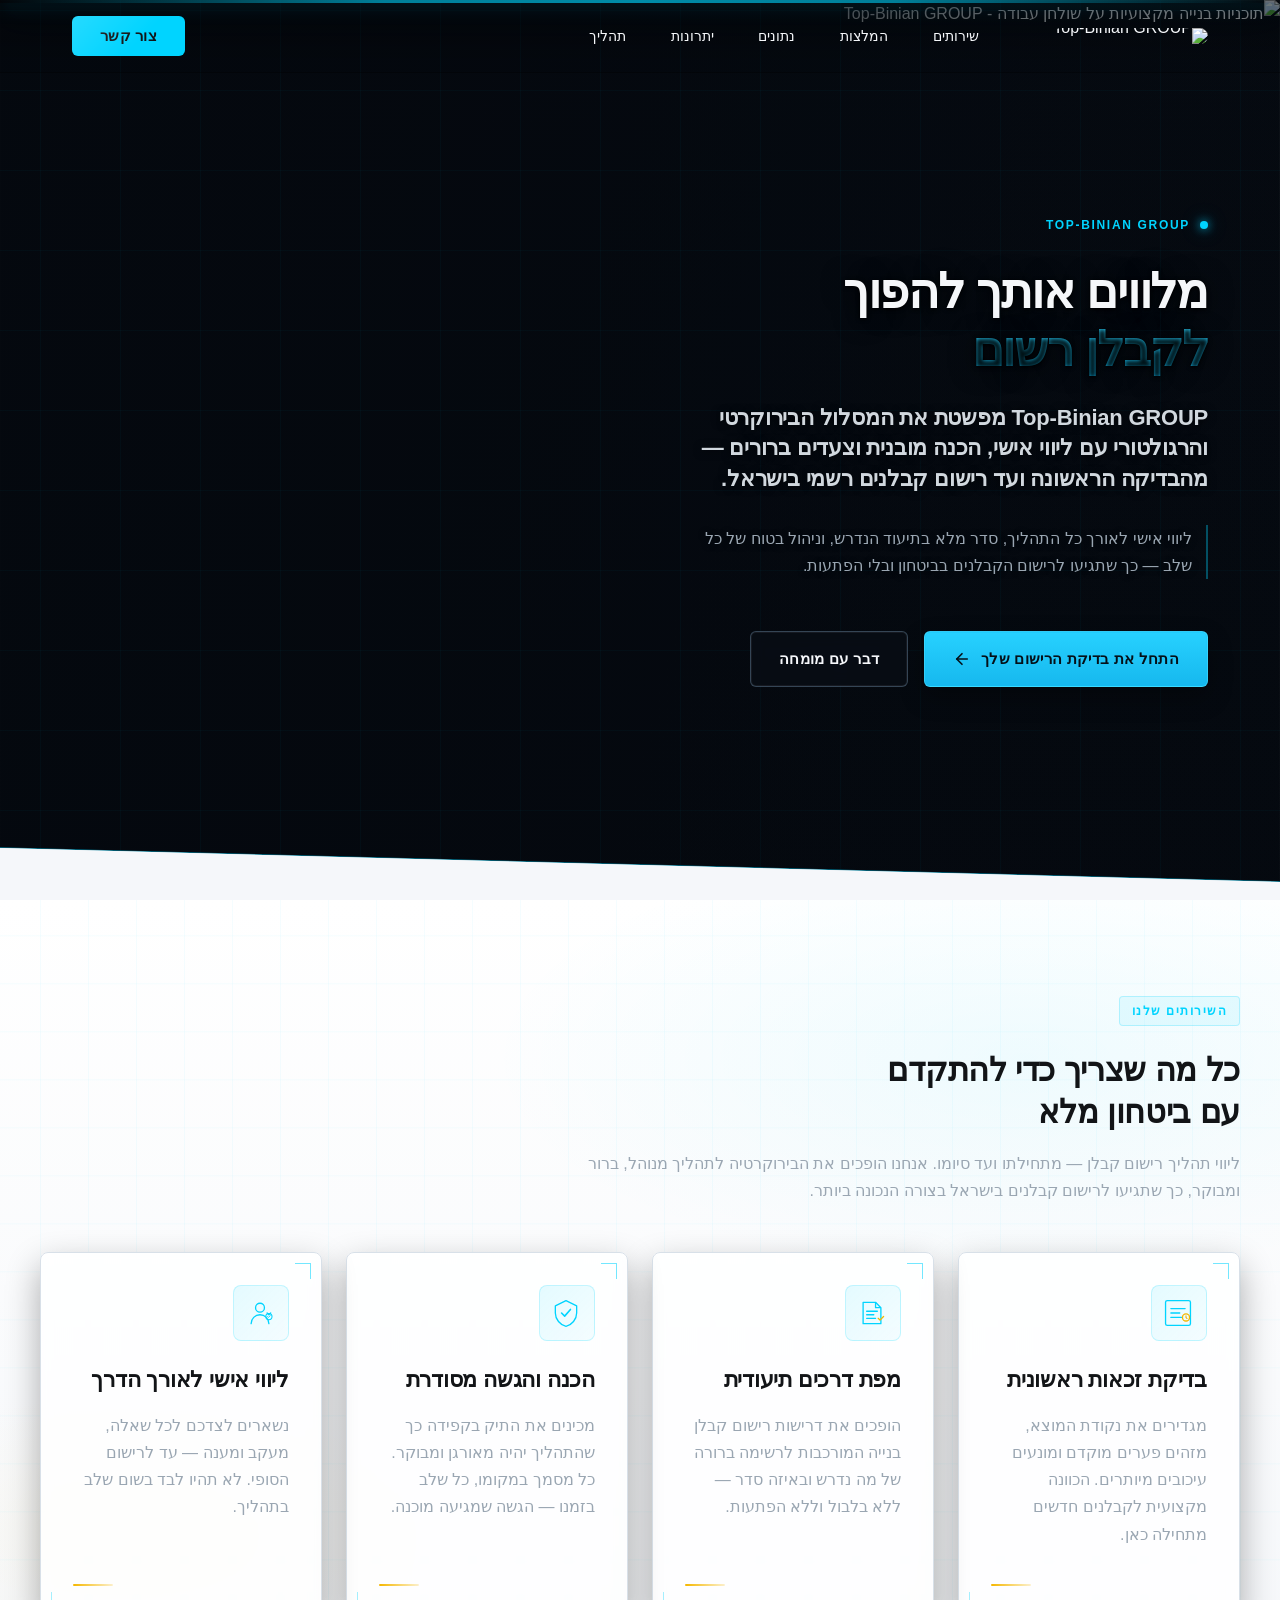
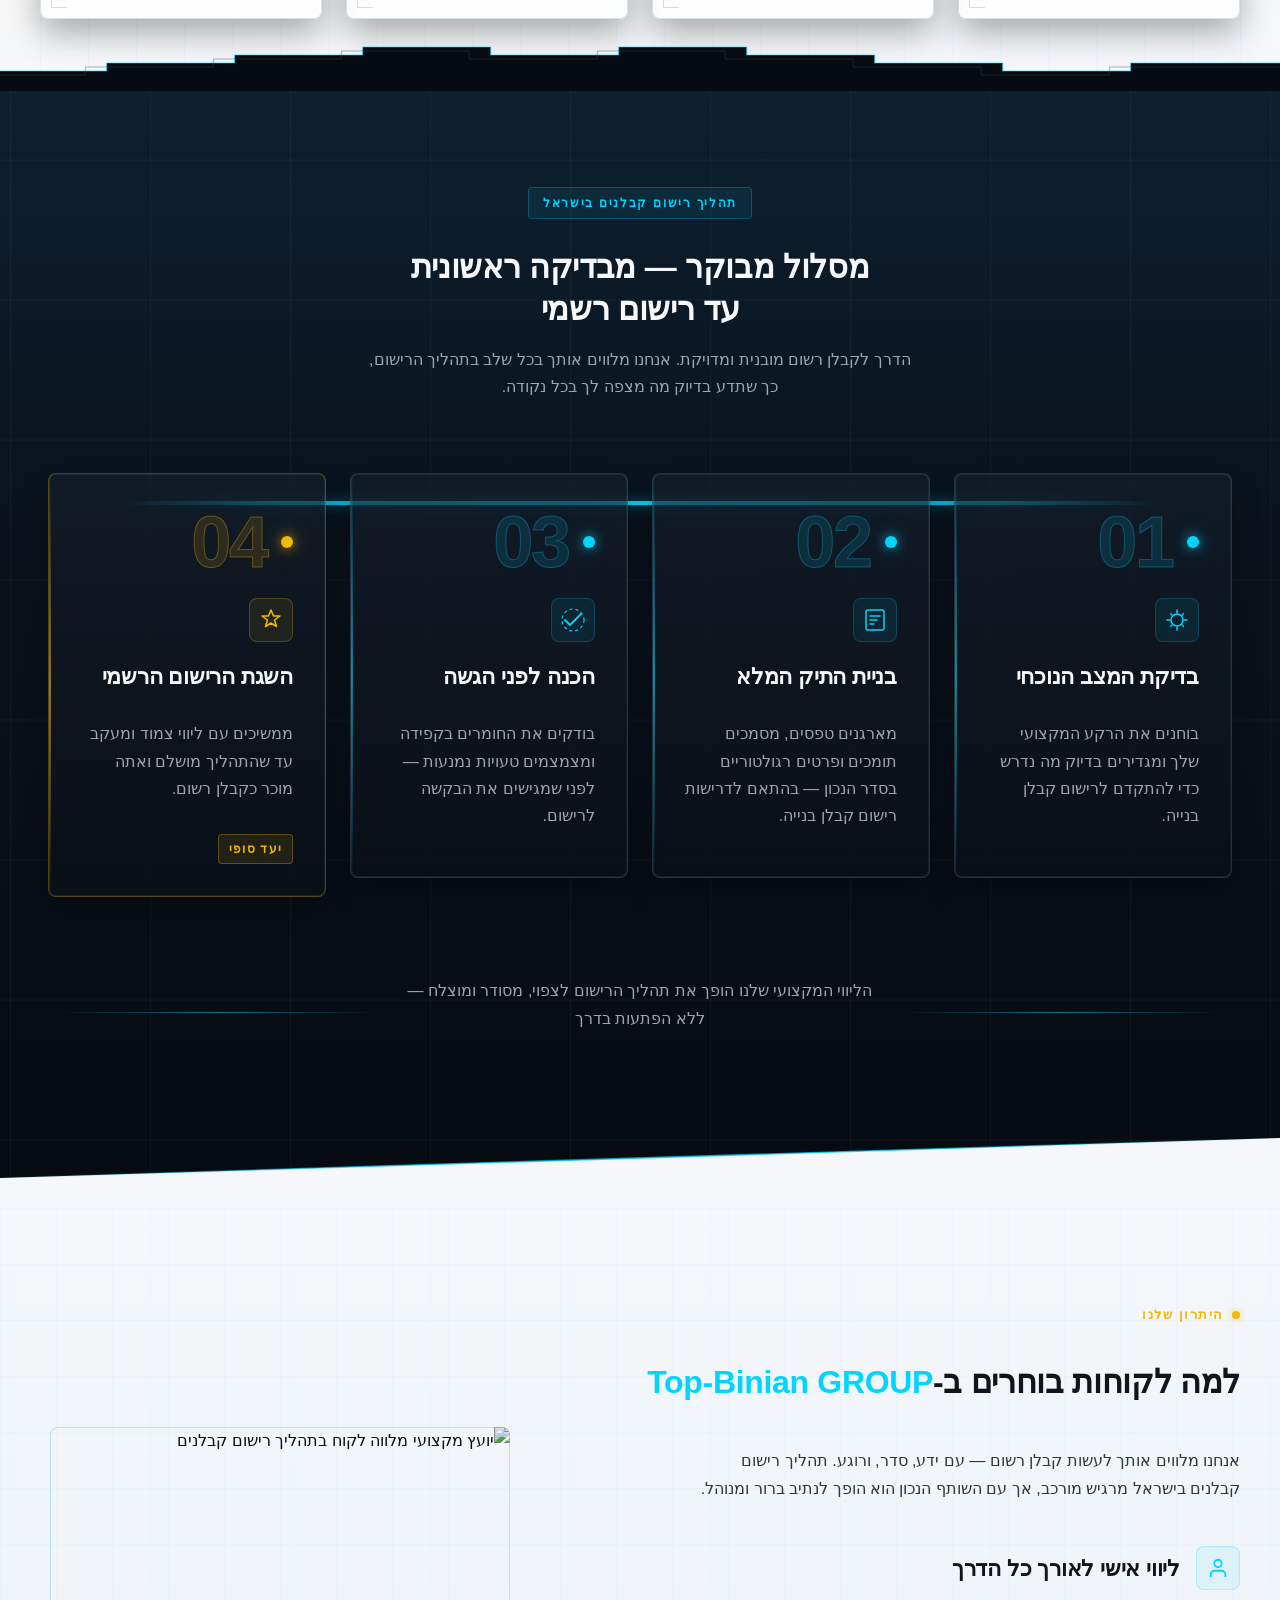
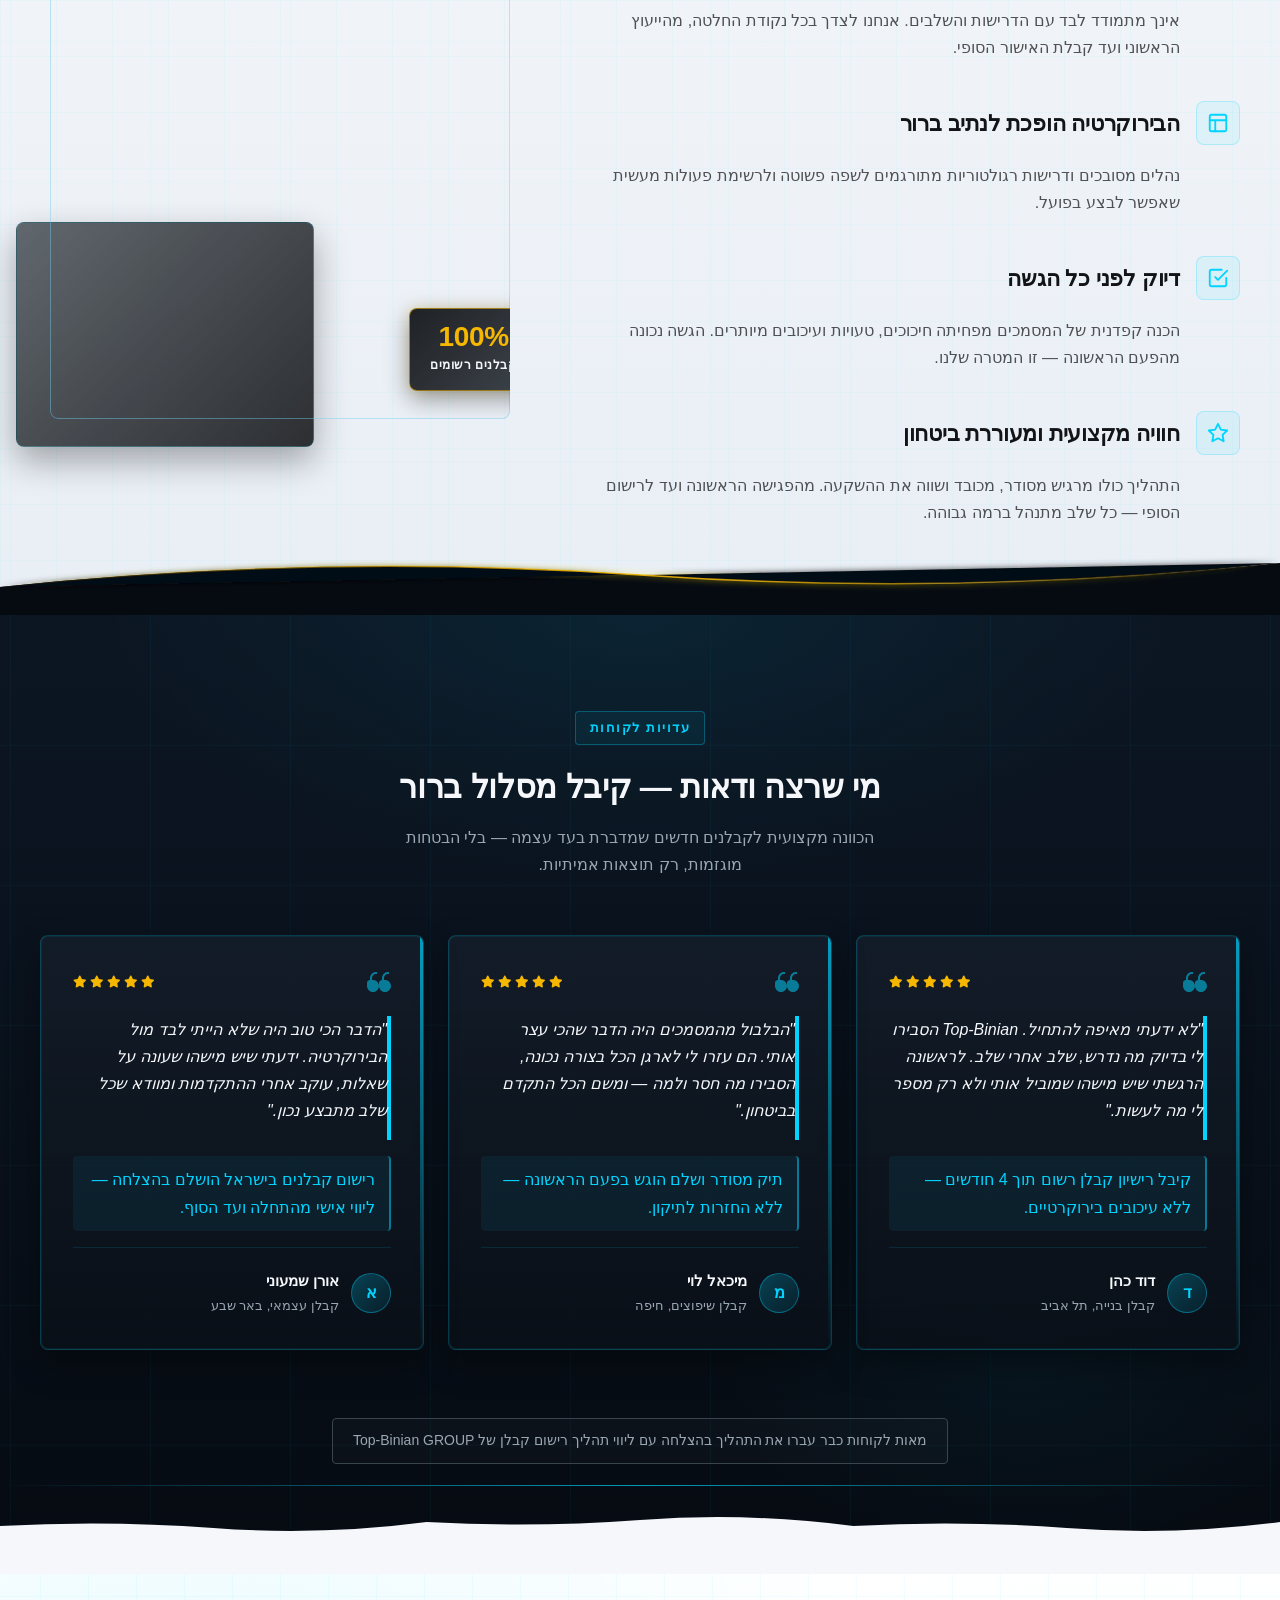
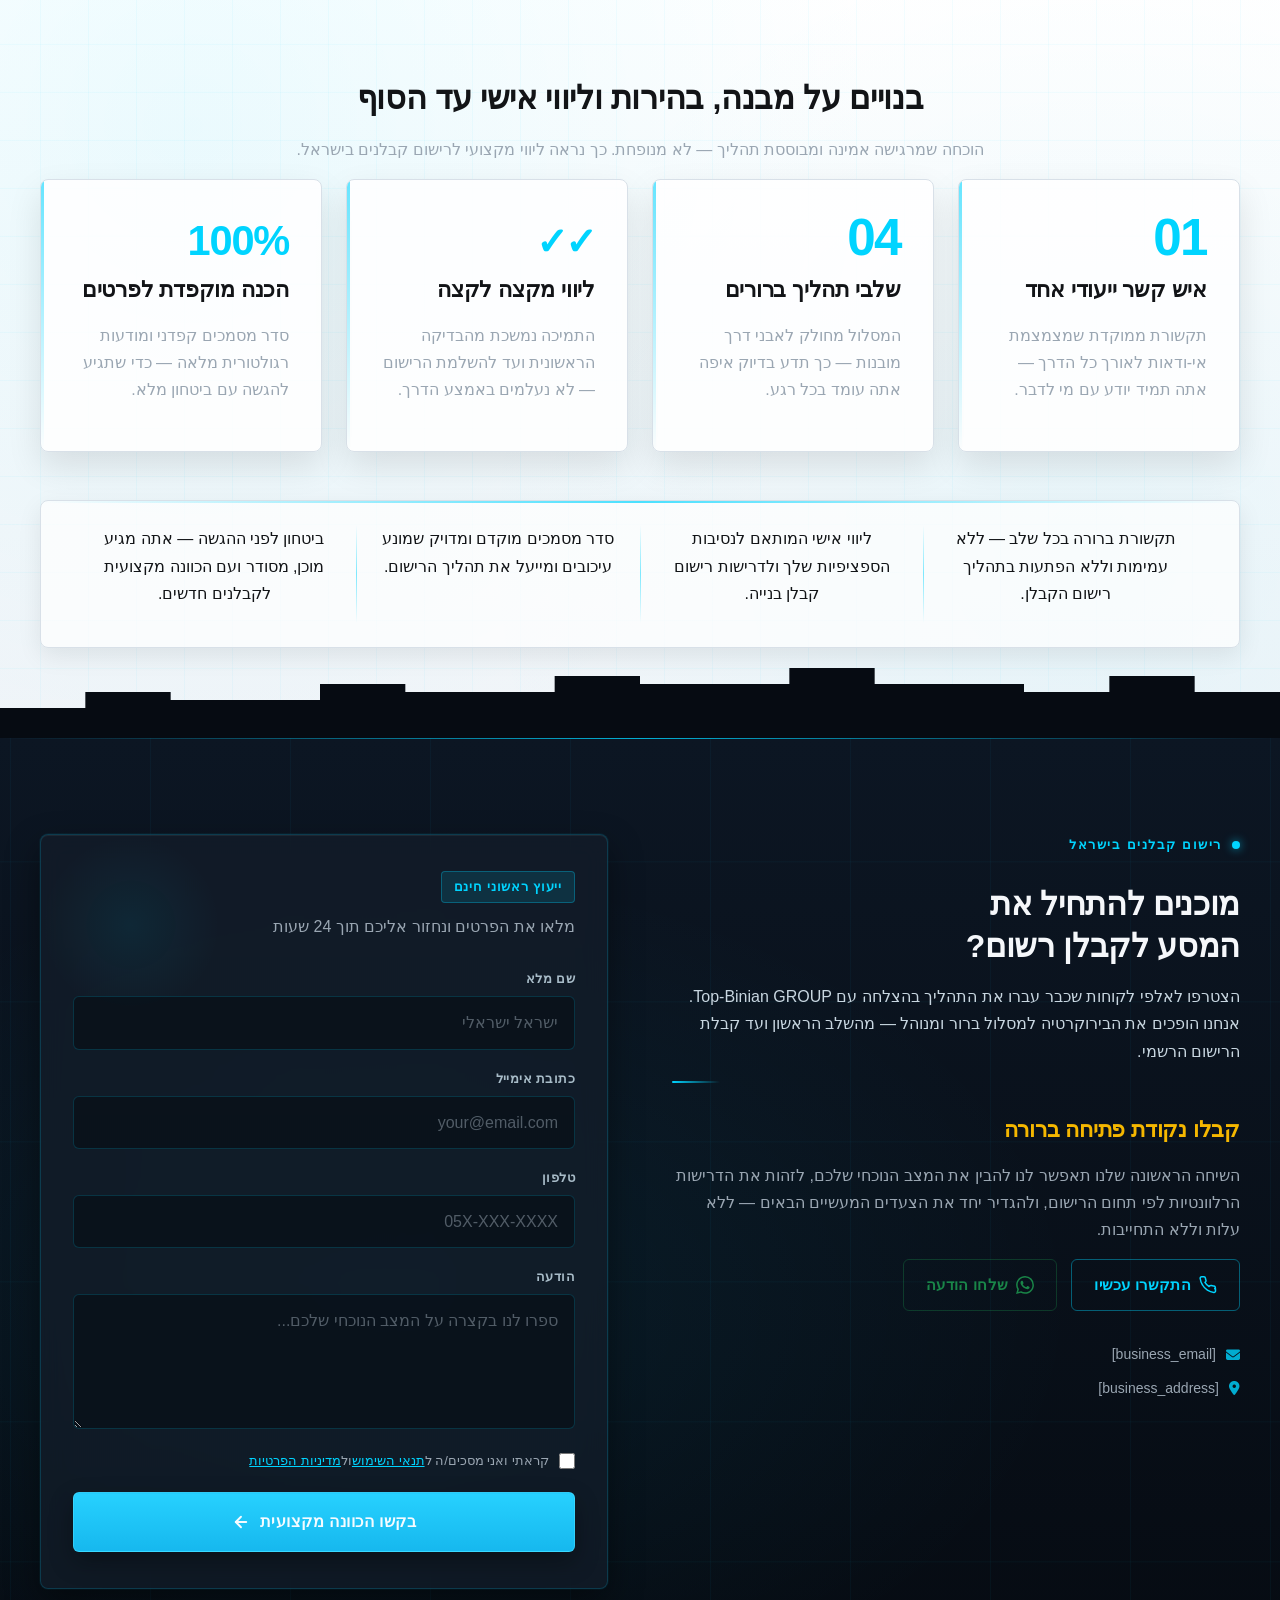
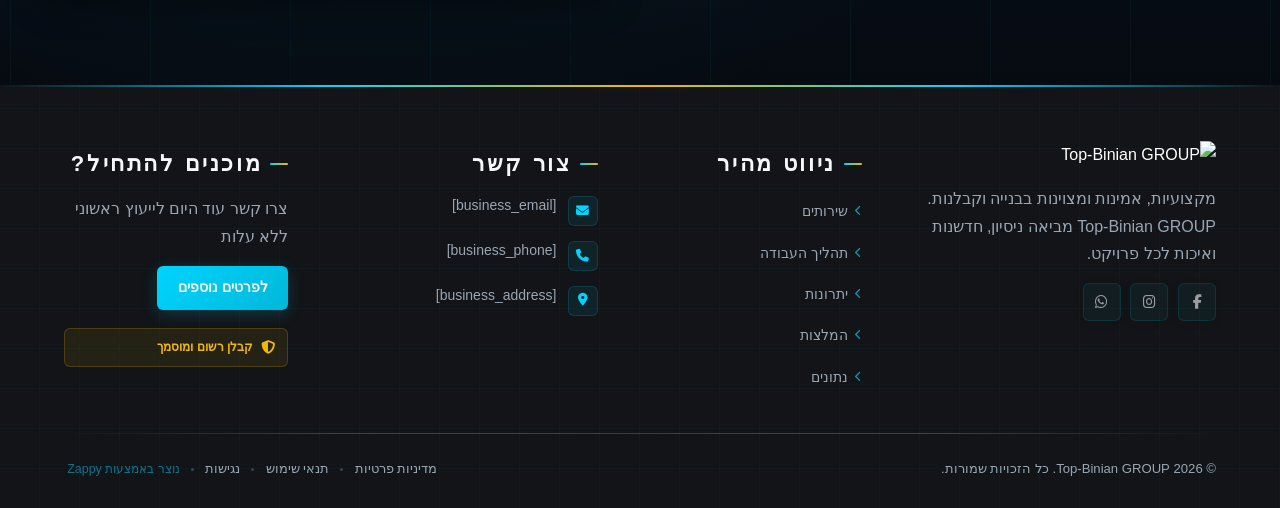
==== commit 38014ea4: "Background sync: Progressive GitHub Sync" ====
--- a/public/index.html
+++ b/public/index.html
@@ -1 +1 @@
-<!doctype html><html dir="rtl" lang="he"><head><meta charset="UTF-8"><meta content="width=device-width,initial-scale=1" name="viewport"><meta content="index, follow" name="robots"><title>רישום קבלנים בישראל — Top-Binian GROUP</title><meta content="A professional consulting service that guides and accompanies individuals through the process of becoming a registered contractor. The business focuses on simpl" name="description"><meta content="רישום קבלנים בישראל, ליווי תהליך רישום קבלן, הכוונה מקצועית לקבלנים חדשים, דרישות רישום קבלן בניה" name="keywords"><link href="/assets/favicon.ico" rel="icon" type="image/x-icon"><link href="/assets/favicon-16x16.png" rel="icon" type="image/png" sizes="16x16"><link href="/assets/favicon-32x32.png" rel="icon" type="image/png" sizes="32x32"><link href="/assets/favicon-48x48.png" rel="icon" type="image/png" sizes="48x48"><link href="/assets/favicon-192x192.png" rel="icon" type="image/png" sizes="192x192"><link href="/assets/favicon-512x512.png" rel="icon" type="image/png" sizes="512x512"><link href="/assets/apple-touch-icon.png" rel="apple-touch-icon"><script>!function(){"use strict";var t="aaa43192-8623-4d46-976e-e1072c1087be",e="https://api.zappy5.com/api/analytics/track",a=18e5,n=2592e6,o=!0,i=!0,r=!0;var s=function(){var e="zappy_visitor_"+t,a=null;try{if(a=localStorage.getItem(e)){var o=JSON.parse(a),i=Date.now();if(i-o.created<n)return o.lastSeen=i,localStorage.setItem(e,JSON.stringify(o)),o.id}}catch(t){console.warn("Zappy Analytics: LocalStorage not available")}var r="zv_"+Date.now()+"_"+Math.random().toString(36).substr(2,9);try{localStorage.setItem(e,JSON.stringify({id:r,created:Date.now(),lastSeen:Date.now()}))}catch(t){}return r}(),c=function(){var e="zappy_session_"+t,n=null;try{if(n=sessionStorage.getItem(e)){var o=JSON.parse(n),i=Date.now();if(i-o.timestamp<a)return o.timestamp=i,sessionStorage.setItem(e,JSON.stringify(o)),o.id}}catch(t){console.warn("Zappy Analytics: SessionStorage not available")}var r="zs_"+Date.now()+"_"+Math.random().toString(36).substr(2,9);try{sessionStorage.setItem(e,JSON.stringify({id:r,timestamp:Date.now()}))}catch(t){}return r}();function l(a,n){n=n||{};var o={website_id:t,event_type:a,page_path:window.location.pathname,referrer:document.referrer||"direct",visitor_id:s,session_id:c,metadata:n};if(navigator.sendBeacon){var i=new Blob([JSON.stringify(o)],{type:"application/json"});navigator.sendBeacon(e,i)}else fetch(e,{method:"POST",headers:{"Content-Type":"application/json"},body:JSON.stringify(o),keepalive:!0}).catch(function(t){console.warn("Zappy Analytics: Failed to track event",t)})}o&&l("pageview",{title:document.title,url:window.location.href}),i&&document.addEventListener("click",function(t){var e=t.target;if("BUTTON"===e.tagName||e.closest("button")){var a="BUTTON"===e.tagName?e:e.closest("button");l("click",{element:"button",text:a.textContent.trim().substring(0,100),id:a.id||null,class:a.className||null})}else if("A"===e.tagName||e.closest("a")){var n="A"===e.tagName?e:e.closest("a");l("navigation",{element:"link",text:n.textContent.trim().substring(0,100),href:n.href,external:n.hostname!==window.location.hostname})}},!0),r&&document.addEventListener("submit",function(t){var e=t.target;l("form_submit",{form_id:e.id||null,form_name:e.name||null,form_action:e.action||null,form_method:e.method||"GET"})},!0);var d=Date.now();window.addEventListener("beforeunload",function(){l("page_unload",{time_on_page:Math.floor((Date.now()-d)/1e3),page_path:window.location.pathname})}),window.zappyAnalytics={track:l,getVisitorId:function(){return s},getSessionId:function(){return c}}}()</script><meta content="רישום קבלנים בישראל — Top-Binian GROUP" property="og:title"><meta content="A professional consulting service that guides and accompanies individuals through the process of becoming a registered contractor. The business focuses on simpl" property="og:description"><meta content="summary_large_image" name="twitter:card"><meta content="רישום קבלנים בישראל — Top-Binian GROUP" name="twitter:title"><meta content="A professional consulting service that guides and accompanies individuals through the process of becoming a registered contractor. The business focuses on simpl" name="twitter:description"><meta content="website" property="og:type"><meta content="he_IL" property="og:locale"><link href="https://cdnjs.cloudflare.com/ajax/libs/font-awesome/6.4.0/css/all.min.css" rel="stylesheet"><link href="/assets/favicon.ico" rel="icon" type="image/x-icon"><link href="/assets/favicon-16x16.png" rel="icon" type="image/png" sizes="16x16"><link href="/assets/favicon-32x32.png" rel="icon" type="image/png" sizes="32x32"><link href="/assets/favicon-48x48.png" rel="icon" type="image/png" sizes="48x48"><link href="/assets/favicon-192x192.png" rel="icon" type="image/png" sizes="192x192"><link href="/assets/favicon-512x512.png" rel="icon" type="image/png" sizes="512x512"><link href="/assets/apple-touch-icon.png" rel="apple-touch-icon"><link href="https://cdn.jsdelivr.net/npm/vanilla-cookieconsent@3/dist/cookieconsent.css" rel="stylesheet"><script src="https://cdn.jsdelivr.net/npm/vanilla-cookieconsent@3/dist/cookieconsent.umd.js"></script><script src="https://cdn.jsdelivr.net/gh/mickidum/acc_toolbar/acctoolbar/acctoolbar.min.js"></script><link href="/styles.css" rel="stylesheet"><style id="zappy-dropdown-submenu-styles">#navMenu li:has(.sub-menu),.nav-menu li:has(.sub-menu),.navbar li:has(.sub-menu),nav li:has(.sub-menu){position:relative}#navMenu .sub-menu,.nav-menu .sub-menu,.navbar .sub-menu,nav .sub-menu{display:block!important;position:absolute!important;top:100%;left:0;min-width:220px;background:#fff;border-radius:8px;box-shadow:0 8px 25px rgba(0,0,0,.15);padding:8px 0;opacity:0;visibility:hidden;transform:translateY(10px);transition:all .3s ease;z-index:1000;list-style:none;pointer-events:none}#navMenu li:hover>.sub-menu,.nav-menu li:hover>.sub-menu,.navbar li:hover>.sub-menu,nav li:hover>.sub-menu{opacity:1!important;visibility:visible!important;transform:translateY(0)!important;pointer-events:auto!important}.sub-menu li{list-style:none;margin:0;padding:0}.sub-menu a{display:block!important;padding:10px 16px!important;color:var(--text-dark,#333)!important;font-weight:500;text-decoration:none;white-space:nowrap;transition:background-color .2s}.sub-menu .zappy-nav-child>a{padding-left:28px!important;font-size:.9em!important;opacity:.85!important}[dir=rtl] .sub-menu .zappy-nav-child>a,html[lang=ar] .sub-menu .zappy-nav-child>a,html[lang=he] .sub-menu .zappy-nav-child>a{padding-left:10px!important;padding-right:28px!important}.sub-menu .zappy-nav-parent>a{font-weight:600!important}.sub-menu a:hover{background-color:#f5f5f5}[dir=rtl] .nav-menu .sub-menu,[dir=rtl] .navbar .sub-menu,[dir=rtl] nav .sub-menu,html[lang=ar] .nav-menu .sub-menu,html[lang=ar] .navbar .sub-menu,html[lang=ar] nav .sub-menu,html[lang=he] .nav-menu .sub-menu,html[lang=he] .navbar .sub-menu,html[lang=he] nav .sub-menu{left:auto!important;right:0!important}.sub-menu:empty,.sub-menu:not(:has(li)):not(:has(> a)),.sub-menu:not(:has(li:not(.zappy-hidden-menu-item))):not(:has(> a)){display:none!important;opacity:0!important;visibility:hidden!important;pointer-events:none!important}li:has(.menu-group-title):hover>.sub-menu{opacity:1!important;visibility:visible!important;transform:translateY(0)!important;pointer-events:auto!important}#navMenu>li>.menu-group-title,.nav-menu>li>.menu-group-title{display:inline-block;padding:.5rem 1rem;cursor:default;user-select:none}@media (max-width:768px){#navMenu .sub-menu,.nav-menu .sub-menu,.navbar .sub-menu,nav .sub-menu{position:static!important;transform:none!important;box-shadow:none!important;background:0 0!important;max-height:0;overflow:hidden;opacity:0;visibility:hidden;transition:max-height .3s ease,opacity .3s ease;padding:0!important;border-radius:0!important}#navMenu .sub-menu.mobile-expanded,.nav-menu .sub-menu.mobile-expanded,.navbar .sub-menu.mobile-expanded{max-height:none!important;overflow-y:visible!important;opacity:1!important;visibility:visible!important;padding:8px 0 8px 16px!important}[dir=rtl] .sub-menu.mobile-expanded,html[lang=he] .sub-menu.mobile-expanded{padding:8px 16px 8px 0!important}#navMenu li:hover>.sub-menu,.nav-menu li:hover>.sub-menu,.navbar li:hover>.sub-menu,nav li:hover>.sub-menu{opacity:0;visibility:hidden;pointer-events:none}#navMenu li>.sub-menu.mobile-expanded,.nav-menu li>.sub-menu.mobile-expanded,.navbar li>.sub-menu.mobile-expanded,nav li>.sub-menu.mobile-expanded{opacity:1!important;visibility:visible!important;pointer-events:auto!important}#navMenu li:has(.sub-menu),.nav-menu li:has(.sub-menu),.navbar li:has(.sub-menu),nav li:has(.sub-menu){display:flex!important;flex-wrap:wrap!important;align-items:center!important;position:relative!important;min-height:44px!important}#navMenu li:has(.sub-menu)>a,.nav-menu li:has(.sub-menu)>a,.navbar li:has(.sub-menu)>a,nav li:has(.sub-menu)>a{flex:1!important;min-width:0!important}#navMenu li:has(.sub-menu)>.menu-group-title,.nav-menu li:has(.sub-menu)>.menu-group-title,.navbar li:has(.sub-menu)>.menu-group-title,nav li:has(.sub-menu)>.menu-group-title{flex:1!important;min-width:0!important;padding:0!important;line-height:inherit!important}#navMenu li:has(.sub-menu)>.sub-menu,.nav-menu li:has(.sub-menu)>.sub-menu,.navbar li:has(.sub-menu)>.sub-menu,nav li:has(.sub-menu)>.sub-menu{flex-basis:100%!important;width:100%!important}#navMenu li:has(.sub-menu)>a [class*=arrow],#navMenu li:has(.sub-menu)>a [class*=chevron],.nav-menu li:has(.sub-menu)>a .fa-angle-down,.nav-menu li:has(.sub-menu)>a .fa-chevron-down,.nav-menu li:has(.sub-menu)>a [class*=arrow],.nav-menu li:has(.sub-menu)>a [class*=chevron],nav li:has(.sub-menu)>a [class*=arrow],nav li:has(.sub-menu)>a [class*=chevron]{display:none!important;visibility:hidden!important}.mobile-submenu-toggle{display:flex!important;align-items:center!important;justify-content:center!important;width:44px!important;height:auto!important;background:0 0!important;border:none!important;cursor:pointer!important;color:var(--text-light)!important;position:static!important;flex-shrink:0!important;align-self:stretch!important;z-index:2!important;padding:0!important;margin:0!important}.mobile-submenu-toggle::after{content:''!important;width:0!important;height:0!important;border-left:6px solid transparent!important;border-right:6px solid transparent!important;border-top:7px solid currentColor!important;transition:transform .3s ease!important}.mobile-submenu-toggle.expanded::after{transform:rotate(180deg)!important}.sub-menu a{padding:10px 0!important;display:block!important;color:var(--text-light)!important;white-space:normal!important}.sub-menu .zappy-nav-child>a{padding-left:28px!important;font-size:.9em!important;opacity:.85!important}[dir=rtl] .sub-menu .zappy-nav-child>a,html[lang=ar] .sub-menu .zappy-nav-child>a,html[lang=he] .sub-menu .zappy-nav-child>a{padding-left:0!important;padding-right:28px!important}.sub-menu .zappy-nav-parent>a{font-weight:600!important}#navMenu.active,.nav-menu.active{max-width:100vw!important;overflow-x:hidden!important;box-sizing:border-box!important}.navbar .sub-menu li a,.zappy-products-dropdown .sub-menu a,nav.navbar .sub-menu li a{color:var(--text-light)!important}}@media (min-width:769px){.mobile-submenu-toggle{display:none!important}}</style><style id="mobile-lang-menu-deployed-css">@media (max-width:768px){.lang-switcher,.nav-container .lang-switcher,.nav-cta-container .lang-switcher,.nav-ecommerce-icons .lang-switcher,.nav-icons-left .lang-switcher,.navbar .lang-switcher,.navbar .nav-cta-container .lang-switcher{display:none!important}.mobile-lang-menu{width:100%;border-top:1px solid rgba(128,128,128,.2);padding:8px 0 0 0;margin-top:8px}.mobile-lang-toggle{display:flex!important;align-items:center;justify-content:space-between;width:100%;padding:12px 16px;background:0 0;border:none;cursor:pointer;font-size:15px;color:inherit;font-family:inherit}.mobile-lang-toggle::after{content:'';display:inline-block;width:8px;height:8px;border-right:2px solid currentColor;border-bottom:2px solid currentColor;transform:rotate(45deg);transition:transform .3s ease;margin-left:8px}.mobile-lang-toggle.expanded::after{transform:rotate(-135deg)}.mobile-lang-options{max-height:0;overflow:hidden;transition:max-height .3s ease}.mobile-lang-options.expanded{max-height:300px}.mobile-lang-option{display:flex!important;align-items:center;gap:10px;padding:10px 24px;text-decoration:none;color:inherit;font-size:14px;font-family:inherit}.mobile-lang-option:hover{background:rgba(128,128,128,.1)}.mobile-lang-option.active{font-weight:600;opacity:.7;pointer-events:none}.mobile-lang-option img{width:20px;height:20px;border-radius:50%}}@media (min-width:769px){.mobile-lang-menu{display:none!important}}</style><style id="zappy-widget-visibility">#mic-access-tool-box,#mic-access-tool-general-button,#mic-init-access-tool #mic-access-tool-box,#mic-init-access-tool #mic-access-tool-general-button,#mic-init-access-tool .mic-access-tool-general-button,._access-icon,._access-menu,.mic-access-tool-box,.mic-access-tool-general-button,div[id*=mic-access-tool-box]{display:none!important;visibility:hidden!important;opacity:0!important;pointer-events:none!important}</style></head><body><nav class="navbar" dir="rtl"><button class="mobile-toggle" aria-label="Menu" id="mobileToggle"><svg viewBox="0 0 24 24" fill="none" height="24" width="24" class="hamburger-icon"><path d="M3 12h18M3 6h18M3 18h18" stroke="currentColor" stroke-width="2" stroke-linecap="round"></path></svg><svg viewBox="0 0 24 24" fill="none" height="24" width="24" class="close-icon" style="display:none"><path d="M18 6L6 18M6 6l12 12" stroke="currentColor" stroke-width="2" stroke-linecap="round"></path></svg></button><button class="phone-header-btn" aria-label="Call" data-phone=""><svg viewBox="0 0 24 24" fill="currentColor" height="20" width="20"><path d="M22 16.92v3a2 2 0 0 1-2.18 2 19.79 19.79 0 0 1-8.63-3.07 19.5 19.5 0 0 1-6-6 19.79 19.79 0 0 1-3.07-8.67A2 2 0 0 1 4.11 2h3a2 2 0 0 1 2 1.72 12.84 12.84 0 0 0 .7 2.81 2 2 0 0 1-.45 2.11L8.09 9.91a16 16 0 0 0 6 6l1.27-1.27a2 2 0 0 1 2.11-.45 12.84 12.84 0 0 0 2.81.7A2 2 0 0 1 22 16.92z"></path></svg></button><div class="nav-container"><div class="nav-right-group"><div class="nav-brand"><a href="/" class="logo-link"><img alt="Top-Binian GROUP" src="/assets/top-binian-group-logo.webp" class="logo"></a></div><ul class="nav-menu" id="navMenu"><li><a href="#services">שירותים</a></li><li><a href="#process">תהליך</a></li><li><a href="#benefits">יתרונות</a></li><li><a href="#testimonials">המלצות</a></li><li><a href="#stats">נתונים</a></li></ul></div><div class="nav-cta-container"><a href="#contact" class="nav-cta-btn">צור קשר</a></div></div></nav><script>window.addEventListener("load",function(){const e=document.querySelector(".navbar, nav, header");if(!e)return void console.log("[Navbar] Navbar element not found");let t=document.getElementById("mobileToggle")||document.querySelector(".mobile-toggle")||document.querySelector(".hamburger")||document.querySelector(".hamburger-menu")||document.querySelector(".menu-toggle")||document.querySelector(".burger-menu")||document.querySelector('[aria-label="Menu"]')||document.querySelector('[aria-label="תפריט"]');const o=document.querySelector(".phone-header-btn"),n=window.getComputedStyle(e);let r=n.backgroundColor;if(console.log("[Navbar] Initial navbar background:",r),"transparent"===r||"rgba(0, 0, 0, 0)"===r||r.startsWith("rgba")&&r.includes(", 0)")){const e=n.backgroundImage;if(e&&"none"!==e)console.log("[Navbar] Navbar has background image/gradient, using dark text"),r="rgb(240, 240, 240)";else{const e=window.getComputedStyle(document.body).backgroundColor;console.log("[Navbar] Navbar transparent, using body background:",e),r=e}}const i=r.match(/\d+/g);if(i&&i.length>=3){const e=(.299*parseInt(i[0])+.587*parseInt(i[1])+.114*parseInt(i[2]))/255;console.log("[Navbar] Mobile button colors preserved from Claude CSS (luminance:",e.toFixed(2)+")");const n=document.createElement("style");n.id="zappy-mobile-nav-fix";document.documentElement.lang;document.documentElement.dir,n.textContent='\n        /* Hide mobile buttons on desktop, show only on mobile */\n        @media (min-width: 769px) {\n          .mobile-toggle,\n          .phone-header-btn {\n            display: none !important;\n          }\n        }\n        \n        /* Show and position mobile buttons correctly on mobile */\n        @media (max-width: 768px) {\n          .mobile-toggle,\n          .phone-header-btn {\n            position: absolute !important;\n            top: 50% !important;\n            transform: translateY(-50%) !important;\n            z-index: 1001 !important;\n            display: flex !important;\n            align-items: center !important;\n            justify-content: center !important;\n            width: 36px !important;\n            height: 36px !important;\n            border-radius: 50% !important;\n            border: none !important;\n            cursor: pointer !important;\n            padding: 6px !important;\n            background: none !important;\n            color: var(--nav-text, var(--text-light)) !important;\n          }\n          \n          /* LTR positioning (default): hamburger LEFT, phone RIGHT */\n          html:not([dir="rtl"]):not([lang="he"]):not([lang="ar"]) .mobile-toggle,\n          html[dir="ltr"] .mobile-toggle {\n            left: 12px !important;\n            right: auto !important;\n          }\n          html:not([dir="rtl"]):not([lang="he"]):not([lang="ar"]) .phone-header-btn,\n          html[dir="ltr"] .phone-header-btn {\n            right: 12px !important;\n            left: auto !important;\n          }\n          \n          /* RTL positioning: hamburger RIGHT, phone LEFT */\n          html[dir="rtl"] .mobile-toggle,\n          html[lang="he"] .mobile-toggle,\n          html[lang="ar"] .mobile-toggle {\n            right: 12px !important;\n            left: auto !important;\n          }\n          html[dir="rtl"] .phone-header-btn,\n          html[lang="he"] .phone-header-btn,\n          html[lang="ar"] .phone-header-btn {\n            left: 12px !important;\n            right: auto !important;\n          }\n          \n          /* CRITICAL: Ensure nav-container has min-height on mobile */\n          /* All children are positioned absolutely/fixed on mobile, so height:auto collapses to 0 */\n          .nav-container {\n            min-height: 70px !important;\n            position: relative !important;\n          }\n          \n          /* Ensure SVG icons are properly sized and inherit color */\n          .mobile-toggle svg,\n          .phone-header-btn svg {\n            width: 24px !important;\n            height: 24px !important;\n            /* Don\'t force display - let JavaScript control hamburger/close toggle */\n          }\n          \n          /* Reset nav-cta-container on mobile - remove desktop box-shadow/padding */\n          /* that creates a visible ghost box when CTA button is hidden */\n          .nav-cta-container {\n            box-shadow: none !important;\n            padding: 0 !important;\n          }\n          \n          /* Hide nav-cta-container entirely on mobile when there\'s no lang-switcher */\n          /* (only the CTA button is inside, and it\'s hidden on mobile) */\n          .nav-cta-container:not(:has(.lang-switcher)) {\n            display: none !important;\n          }\n          \n          /* CRITICAL: Prevent hero image fade gradient from bleeding over headline text */\n          /* The .image-fade-gradient has bottom: -30px (extends below parent) */\n          /* On mobile stacked layout, this overlaps the h1 text below the image */\n          .hero-image-column {\n            overflow: hidden !important;\n          }\n          .image-fade-gradient {\n            bottom: 0 !important;\n          }\n          \n          /* Hide desktop language switcher on mobile - hamburger menu handles it */\n          /* High specificity to override stored CSS */\n          .lang-switcher,\n          .nav-cta-container .lang-switcher,\n          .nav-container .lang-switcher,\n          .navbar .lang-switcher,\n          .navbar .nav-cta-container .lang-switcher {\n            display: none !important;\n          }\n        }\n      ';const r=document.getElementById("zappy-mobile-nav-fix");r&&r.remove(),document.head.appendChild(n),console.log("[Navbar] Critical CSS injected for mobile nav positioning");const l=window.innerWidth<=768;if(t){const e=t.querySelector(".hamburger-icon"),o=t.querySelector(".close-icon");e&&(e.style.setProperty("width","24px","important"),e.style.setProperty("height","24px","important"),e.style.setProperty("display","block","important")),o&&(o.style.setProperty("width","24px","important"),o.style.setProperty("height","24px","important"),o.style.setProperty("display","none","important")),l?(t.style.setProperty("position","absolute","important"),t.style.setProperty("top","50%","important"),t.style.setProperty("transform","translateY(-50%)","important"),t.style.setProperty("z-index","1001","important"),t.style.removeProperty("left"),t.style.removeProperty("right"),console.log("[Navbar] Mobile toggle positioning applied (mobile viewport)")):(t.style.removeProperty("position"),t.style.removeProperty("top"),t.style.removeProperty("transform"),t.style.removeProperty("z-index"),t.style.removeProperty("left"),t.style.removeProperty("right"),console.log("[Navbar] Desktop viewport - cleared mobile toggle inline positioning"))}if(o){const e=o.querySelector("svg");e&&(e.style.width="24px",e.style.height="24px",e.setAttribute("width","24"),e.setAttribute("height","24")),l?(o.style.setProperty("position","absolute","important"),o.style.setProperty("top","50%","important"),o.style.setProperty("transform","translateY(-50%)","important"),o.style.setProperty("z-index","1001","important"),o.style.removeProperty("left"),o.style.removeProperty("right"),console.log("[Navbar] Phone button positioning applied (mobile viewport)")):(o.style.removeProperty("position"),o.style.removeProperty("top"),o.style.removeProperty("transform"),o.style.removeProperty("z-index"),o.style.removeProperty("left"),o.style.removeProperty("right"),console.log("[Navbar] Desktop viewport - cleared phone button inline positioning"))}}else console.log("[Navbar] Could not parse background color:",r);t=document.getElementById("mobileToggle")||document.querySelector(".mobile-toggle")||document.querySelector(".hamburger")||document.querySelector(".hamburger-menu")||document.querySelector(".menu-toggle")||document.querySelector(".burger-menu")||document.querySelector('[aria-label="Menu"]')||document.querySelector('[aria-label="תפריט"]');const l=document.getElementById("navMenu")||document.querySelector(".nav-menu")||document.querySelector(".nav-links")||document.querySelector("nav ul:not(.submenu)");if(!t||!l)return void console.log("[Navbar] Mobile toggle or menu not found:",{toggle:!!t,menu:!!l});l.id||(l.id="navMenu"),console.log("[Navbar] Initializing mobile menu...");const a=t.cloneNode(!0);t.parentNode.replaceChild(a,t),a.addEventListener("click",function(e){e.preventDefault(),e.stopPropagation();const t=this.querySelector(".hamburger-icon"),o=this.querySelector(".close-icon");l.classList.contains("active")?(l.classList.remove("active"),t&&t.style.setProperty("display","block","important"),o&&o.style.setProperty("display","none","important"),document.body.style.overflow="",console.log("[Navbar] Menu closed")):(l.classList.add("active"),t&&t.style.setProperty("display","none","important"),o&&o.style.setProperty("display","block","important"),document.body.style.overflow="hidden",console.log("[Navbar] Menu opened"))}),l.querySelectorAll("a").forEach(function(e){e.addEventListener("click",function(){if("#"===this.getAttribute("href"))return;const e=a.querySelector(".hamburger-icon"),t=a.querySelector(".close-icon");l.classList.remove("active"),e&&e.style.setProperty("display","block","important"),t&&t.style.setProperty("display","none","important"),document.body.style.overflow="",console.log("[Navbar] Menu closed (link clicked)")})});var s=l.querySelectorAll(".dropdown-toggle");s.forEach(function(e){e.addEventListener("click",function(e){e.preventDefault(),e.stopPropagation();var t=this.closest(".nav-dropdown");t&&(t.parentNode.querySelectorAll(".nav-dropdown.open").forEach(function(e){e!==t&&e.classList.remove("open")}),t.classList.toggle("open"),console.log("[Navbar] Dropdown toggled:",t.classList.contains("open")?"open":"closed"))})}),document.addEventListener("click",function(e){e.target.closest(".nav-dropdown")||document.querySelectorAll(".nav-dropdown.open").forEach(function(e){e.classList.remove("open")})}),console.log("[Navbar] Dropdown handlers initialized for "+s.length+" dropdowns"),o&&o.addEventListener("click",function(){const e=document.querySelectorAll('a[href^="tel:"]'),t=e.length>0?e[0].getAttribute("href").replace("tel:",""):"[business_phone]";window.location.href="tel:"+t,console.log("[Navbar] Phone button clicked")}),console.log("[Navbar] Mobile menu initialized successfully");const p=function(){const e=document.querySelector(".whatsapp-float");e&&(window.innerWidth>=769?(e.style.setProperty("display","none","important"),e.style.setProperty("visibility","hidden","important"),e.style.setProperty("opacity","0","important"),e.style.setProperty("pointer-events","none","important"),console.log("[WhatsApp] Button hidden on desktop")):(e.style.removeProperty("display"),e.style.removeProperty("visibility"),e.style.removeProperty("opacity"),e.style.removeProperty("pointer-events"),console.log("[WhatsApp] Button visible on mobile")))};let c;p(),window.addEventListener("resize",function(){clearTimeout(c),c=setTimeout(p,100)})})</script><main><section class="index-hero-section" data-layout-spec="בית-hero" dir="rtl" data-hero-type="fullscreen-scrim"><div class="index-hero-bg"><img alt="תוכניות בנייה מקצועיות על שולחן עבודה - Top-Binian GROUP" src="/assets/site-index-hero-image-1.webp" data-context="Dark cinematic architectural environment: close-up of detailed construction blueprints and technical plans spread on a dark professional table, with precise engineering drawings, registration documents, measurement tools, a compass, and a subtle human hand holding a pen suggesting expert guidance. The scene has deep shadows, cool blue-tinted lighting emphasizing blueprint lines, near-black tones with electric cyan highlights on the technical drawings. Professional, authoritative, and prestigious atmosphere fitting a contractor registration consulting firm in Israel." data-placeholder="index-hero-image-1" height="700" width="1200" data-hero-bg="true"></div><div class="index-hero-scrim" aria-hidden="true"></div><div class="index-hero-blueprint-overlay" aria-hidden="true"></div><div class="index-hero-accent-line" aria-hidden="true"></div><div class="index-hero-container"><div class="index-hero-content"><div class="index-hero-eyebrow"><span class="index-hero-eyebrow-dot" aria-hidden="true"></span><span class="index-hero-eyebrow-text">Top-Binian GROUP</span></div><h1 class="index-hero-h1">מלווים אותך להפוך<br><span class="index-hero-h1-accent">לקבלן רשום</span></h1><h3 class="index-hero-subtitle">Top-Binian GROUP מפשטת את המסלול הבירוקרטי והרגולטורי עם ליווי אישי, הכנה מובנית וצעדים ברורים — מהבדיקה הראשונה ועד רישום קבלנים רשמי בישראל.</h3><p class="index-hero-support">ליווי אישי לאורך כל התהליך, סדר מלא בתיעוד הנדרש, וניהול בטוח של כל שלב — כך שתגיעו לרישום הקבלנים בביטחון ובלי הפתעות.</p><div class="index-hero-ctas"><a href="#contact" class="index-hero-btn-primary"><span>התחל את בדיקת הרישום שלך</span><svg viewBox="0 0 24 24" fill="none" height="18" width="18" data-element-type="icon" data-icon-type="svg" xmlns="http://www.w3.org/2000/svg" aria-hidden="true" stroke="currentColor" stroke-linecap="round" stroke-linejoin="round" stroke-width="2.2"><line x1="19" x2="5" y1="12" y2="12"></line><polyline points="12 19 5 12 12 5"></polyline></svg></a><a href="#contact" class="index-hero-btn-secondary"><span>דבר עם מומחה</span></a></div></div></div><div class="index-hero-divider-wrapper"><svg viewBox="0 0 1440 90" xmlns="http://www.w3.org/2000/svg" aria-hidden="true" data-no-icon-edit="true" preserveAspectRatio="none"><line x1="0" x2="1440" y1="38" y2="72" stroke="rgba(0,212,255,0.55)" stroke-width="1.5"></line><path d="M0,90 L0,38 L1440,72 L1440,90 Z" fill="var(--bg-light)"></path><defs><linearGradient id="hero-fade" x1="0" x2="0" y1="0" y2="1"><stop offset="0%" stop-color="rgba(0,212,255,0)"></stop><stop offset="100%" stop-color="rgba(0,212,255,0.08)"></stop></linearGradient></defs><path d="M0,90 L0,38 L1440,72 L1440,90 Z" fill="var(--bg-light)"></path></svg></div></section><section class="index-services-section" data-layout-spec="בית-services" dir="rtl" id="services"><div class="index-services-section__bg-pattern" aria-hidden="true"></div><div class="index-services-section__container"><div class="index-services-section__intro"><span class="index-services-section__label">השירותים שלנו</span><h2 class="index-services-section__heading">כל מה שצריך כדי להתקדם<br>עם ביטחון מלא</h2><p class="index-services-section__subheading">ליווי תהליך רישום קבלן — מתחילתו ועד סיומו. אנחנו הופכים את הבירוקרטיה לתהליך מנוהל, ברור ומבוקר, כך שתגיעו לרישום קבלנים בישראל בצורה הנכונה ביותר.</p></div><div class="index-services-section__grid"><article class="index-services-section__card"><div class="index-services-section__card-corner index-services-section__card-corner--tr" aria-hidden="true"></div><div class="index-services-section__card-corner index-services-section__card-corner--bl" aria-hidden="true"></div><div class="index-services-section__card-icon" aria-hidden="true"><svg viewBox="0 0 36 36" fill="none" height="36" width="36" data-element-type="icon" data-icon-type="svg" xmlns="http://www.w3.org/2000/svg"><rect height="28" rx="2" width="28" x="4" y="4" stroke="currentColor" stroke-width="1.5"></rect><path d="M10 13h16M10 18h10M10 23h12" stroke="currentColor" stroke-width="1.5" stroke-linecap="round"></path><circle cx="27" cy="23" r="4" stroke="var(--accent)" stroke-width="1.5" fill="none"></circle><path d="M27 21v2l1.2 1.2" stroke="var(--accent)" stroke-width="1.2" stroke-linecap="round"></path></svg></div><div class="index-services-section__card-body"><h3 class="index-services-section__card-title">בדיקת זכאות ראשונית</h3><p class="index-services-section__card-text">מגדירים את נקודת המוצא, מזהים פערים מוקדם ומונעים עיכובים מיותרים. הכוונה מקצועית לקבלנים חדשים מתחילה כאן.</p></div><div class="index-services-section__card-accent-line" aria-hidden="true"></div></article><article class="index-services-section__card"><div class="index-services-section__card-corner index-services-section__card-corner--tr" aria-hidden="true"></div><div class="index-services-section__card-corner index-services-section__card-corner--bl" aria-hidden="true"></div><div class="index-services-section__card-icon" aria-hidden="true"><svg viewBox="0 0 36 36" fill="none" height="36" width="36" data-element-type="icon" data-icon-type="svg" xmlns="http://www.w3.org/2000/svg"><path d="M8 6h14l6 6v18H8V6z" stroke="currentColor" stroke-width="1.5" stroke-linejoin="round"></path><path d="M22 6v6h6" stroke="currentColor" stroke-width="1.5" stroke-linejoin="round"></path><path d="M12 16h12M12 20h8M12 24h10" stroke="currentColor" stroke-width="1.5" stroke-linecap="round"></path><path d="M25 24l2 2 4-4" stroke="var(--accent)" stroke-width="1.5" stroke-linecap="round" stroke-linejoin="round"></path></svg></div><div class="index-services-section__card-body"><h3 class="index-services-section__card-title">מפת דרכים תיעודית</h3><p class="index-services-section__card-text">הופכים את דרישות רישום קבלן בנייה המורכבות לרשימה ברורה של מה נדרש ובאיזה סדר — ללא בלבול וללא הפתעות.</p></div><div class="index-services-section__card-accent-line" aria-hidden="true"></div></article><article class="index-services-section__card"><div class="index-services-section__card-corner index-services-section__card-corner--tr" aria-hidden="true"></div><div class="index-services-section__card-corner index-services-section__card-corner--bl" aria-hidden="true"></div><div class="index-services-section__card-icon" aria-hidden="true"><svg viewBox="0 0 36 36" fill="none" height="36" width="36" data-element-type="icon" data-icon-type="svg" xmlns="http://www.w3.org/2000/svg"><path d="M18 4L6 10v8c0 7 5.4 13.5 12 15 6.6-1.5 12-8 12-15v-8L18 4z" stroke="currentColor" stroke-width="1.5" stroke-linejoin="round"></path><path d="M13 18l3.5 3.5L23 14" stroke="var(--primary)" stroke-width="1.8" stroke-linecap="round" stroke-linejoin="round"></path></svg></div><div class="index-services-section__card-body"><h3 class="index-services-section__card-title">הכנה והגשה מסודרת</h3><p class="index-services-section__card-text">מכינים את התיק בקפידה כך שהתהליך יהיה מאורגן ומבוקר. כל מסמך במקומו, כל שלב בזמנו — הגשה שמגיעה מוכנה.</p></div><div class="index-services-section__card-accent-line" aria-hidden="true"></div></article><article class="index-services-section__card"><div class="index-services-section__card-corner index-services-section__card-corner--tr" aria-hidden="true"></div><div class="index-services-section__card-corner index-services-section__card-corner--bl" aria-hidden="true"></div><div class="index-services-section__card-icon" aria-hidden="true"><svg viewBox="0 0 36 36" fill="none" height="36" width="36" data-element-type="icon" data-icon-type="svg" xmlns="http://www.w3.org/2000/svg"><circle cx="18" cy="12" r="5" stroke="currentColor" stroke-width="1.5"></circle><path d="M8 30c0-5.5 4.5-10 10-10s10 4.5 10 10" stroke="currentColor" stroke-width="1.5" stroke-linecap="round"></path><path d="M26 18l2 2M28 20l2-2" stroke="var(--primary)" stroke-width="1.5" stroke-linecap="round"></path><circle cx="28" cy="22" r="3.5" stroke="var(--primary)" stroke-width="1.2"></circle><path d="M26.5 22l1 1 2-2" stroke="var(--primary)" stroke-width="1" stroke-linecap="round" stroke-linejoin="round"></path></svg></div><div class="index-services-section__card-body"><h3 class="index-services-section__card-title">ליווי אישי לאורך הדרך</h3><p class="index-services-section__card-text">נשארים לצדכם לכל שאלה, מעקב ומענה — עד לרישום הסופי. לא תהיו לבד בשום שלב בתהליך.</p></div><div class="index-services-section__card-accent-line" aria-hidden="true"></div></article></div></div><div class="index-services-section__divider-wrapper" aria-hidden="true"><svg viewBox="0 0 1200 72" xmlns="http://www.w3.org/2000/svg" aria-hidden="true" data-no-icon-edit="true" preserveAspectRatio="none"><path d="M0,72 L0,52 L100,52 L100,44 L220,44 L220,36 L340,36 L340,28 L460,28 L460,36 L580,36 L580,28 L700,28 L700,36 L820,36 L820,44 L940,44 L940,52 L1060,52 L1060,44 L1200,44 L1200,72 Z" fill="#060B12"></path><polyline points="0,52 100,52 100,44 220,44 220,36 340,36 340,28 460,28 460,36 580,36 580,28 700,28 700,36 820,36 820,44 940,44 940,52 1060,52 1060,44 1200,44" fill="none" stroke="rgba(0,212,255,0.55)" stroke-width="1"></polyline><polyline points="0,56 80,56 80,48 200,48 200,40 320,40 320,32 440,32 440,40 560,40 560,32 680,32 680,40 800,40 800,48 920,48 920,56 1040,56 1040,48 1200,48" fill="none" stroke="rgba(58,68,77,0.5)" stroke-width="0.75"></polyline></svg></div></section><section class="index-process-section" data-layout-spec="בית-process" dir="rtl"><div class="index-process-section__bg-pattern" aria-hidden="true"></div><div class="index-process-section__container"><div class="index-process-section__header"><span class="index-process-section__label">תהליך רישום קבלנים בישראל</span><h2 class="index-process-section__title">מסלול מבוקר — מבדיקה ראשונית<br>עד רישום רשמי</h2><p class="index-process-section__subtitle">הדרך לקבלן רשום מובנית ומדויקת. אנחנו מלווים אותך בכל שלב בתהליך הרישום, כך שתדע בדיוק מה מצפה לך בכל נקודה.</p></div><div class="index-process-section__steps-wrapper"><div class="index-process-section__connector" aria-hidden="true"><svg viewBox="0 0 1100 4" xmlns="http://www.w3.org/2000/svg" aria-hidden="true" data-no-icon-edit="true" preserveAspectRatio="none"><defs><linearGradient id="proc-line-grad" x1="100%" x2="0%" y1="0" y2="0"><stop offset="0%" stop-color="rgba(0,212,255,0)"></stop><stop offset="15%" stop-color="rgba(0,212,255,0.8)"></stop><stop offset="50%" stop-color="rgba(0,212,255,1)"></stop><stop offset="85%" stop-color="rgba(0,212,255,0.8)"></stop><stop offset="100%" stop-color="rgba(0,212,255,0)"></stop></linearGradient></defs><rect height="4" rx="2" width="1100" x="0" y="0" fill="url(#proc-line-grad)"></rect></svg></div><div class="index-process-section__steps"><article class="index-process-section__step"><div class="index-process-section__step-top"><div class="index-process-section__step-dot" aria-hidden="true"></div><span class="index-process-section__step-num">01</span></div><div class="index-process-section__step-body"><div class="index-process-section__step-icon" aria-hidden="true"><svg viewBox="0 0 28 28" fill="none" height="28" width="28" data-element-type="icon" data-icon-type="svg" xmlns="http://www.w3.org/2000/svg"><circle cx="14" cy="14" r="6" stroke="currentColor" stroke-width="1.5"></circle><path d="M14 4V7M14 21V24M4 14H7M21 14H24" stroke="currentColor" stroke-width="1.5" stroke-linecap="round"></path><path d="M7.5 7.5L9.5 9.5M18.5 18.5L20.5 20.5M7.5 20.5L9.5 18.5M18.5 9.5L20.5 7.5" stroke="currentColor" stroke-width="1.2" stroke-linecap="round"></path></svg></div><h3 class="index-process-section__step-title">בדיקת המצב הנוכחי</h3><p class="index-process-section__step-text">בוחנים את הרקע המקצועי שלך ומגדירים בדיוק מה נדרש כדי להתקדם לרישום קבלן בנייה.</p></div></article><article class="index-process-section__step"><div class="index-process-section__step-top"><div class="index-process-section__step-dot" aria-hidden="true"></div><span class="index-process-section__step-num">02</span></div><div class="index-process-section__step-body"><div class="index-process-section__step-icon" aria-hidden="true"><svg viewBox="0 0 28 28" fill="none" height="28" width="28" data-element-type="icon" data-icon-type="svg" xmlns="http://www.w3.org/2000/svg"><rect height="20" rx="2" width="18" x="5" y="4" stroke="currentColor" stroke-width="1.5"></rect><path d="M9 10H19M9 14H16M9 18H13" stroke="currentColor" stroke-width="1.5" stroke-linecap="round"></path></svg></div><h3 class="index-process-section__step-title">בניית התיק המלא</h3><p class="index-process-section__step-text">מארגנים טפסים, מסמכים תומכים ופרטים רגולטוריים בסדר הנכון — בהתאם לדרישות רישום קבלן בנייה.</p></div></article><article class="index-process-section__step"><div class="index-process-section__step-top"><div class="index-process-section__step-dot" aria-hidden="true"></div><span class="index-process-section__step-num">03</span></div><div class="index-process-section__step-body"><div class="index-process-section__step-icon" aria-hidden="true"><svg viewBox="0 0 28 28" fill="none" height="28" width="28" data-element-type="icon" data-icon-type="svg" xmlns="http://www.w3.org/2000/svg"><path d="M6 14L11 19L22 8" stroke="currentColor" stroke-width="1.8" stroke-linecap="round" stroke-linejoin="round"></path><circle cx="14" cy="14" r="11" stroke="currentColor" stroke-width="1.2" stroke-dasharray="3 3"></circle></svg></div><h3 class="index-process-section__step-title">הכנה לפני הגשה</h3><p class="index-process-section__step-text">בודקים את החומרים בקפידה ומצמצמים טעויות נמנעות — לפני שמגישים את הבקשה לרישום.</p></div></article><article class="index-process-section__step index-process-section__step--last"><div class="index-process-section__step-top"><div class="index-process-section__step-dot index-process-section__step-dot--accent" aria-hidden="true"></div><span class="index-process-section__step-num index-process-section__step-num--accent">04</span></div><div class="index-process-section__step-body"><div class="index-process-section__step-icon" aria-hidden="true"><svg viewBox="0 0 28 28" fill="none" height="28" width="28" data-element-type="icon" data-icon-type="svg" xmlns="http://www.w3.org/2000/svg"><path d="M14 4L16.5 10H23L17.5 14L19.5 20.5L14 17L8.5 20.5L10.5 14L5 10H11.5L14 4Z" stroke="currentColor" stroke-width="1.5" stroke-linejoin="round"></path></svg></div><h3 class="index-process-section__step-title">השגת הרישום הרשמי</h3><p class="index-process-section__step-text">ממשיכים עם ליווי צמוד ומעקב עד שהתהליך מושלם ואתה מוכר כקבלן רשום.</p><span class="index-process-section__step-badge">יעד סופי</span></div></article></div></div><div class="index-process-section__footer-note"><div class="index-process-section__footer-line" aria-hidden="true"></div><p class="index-process-section__footer-text">הליווי המקצועי שלנו הופך את תהליך הרישום לצפוי, מסודר ומוצלח — ללא הפתעות בדרך</p><div class="index-process-section__footer-line" aria-hidden="true"></div></div></div><div class="index-process-section__divider-wrapper" aria-hidden="true"><svg viewBox="0 0 1440 80" xmlns="http://www.w3.org/2000/svg" aria-hidden="true" data-no-icon-edit="true" preserveAspectRatio="none"><defs><linearGradient id="proc-divider-edge" x1="0%" x2="100%" y1="0" y2="0"><stop offset="0%" stop-color="rgba(0,212,255,0)"></stop><stop offset="30%" stop-color="rgba(0,212,255,0.7)"></stop><stop offset="70%" stop-color="rgba(0,212,255,0.7)"></stop><stop offset="100%" stop-color="rgba(0,212,255,0)"></stop></linearGradient></defs><path d="M0,80 L0,50 L1440,10 L1440,80 Z" fill="#F5F7FA"></path><path d="M0,50 L1440,10" stroke="url(#proc-divider-edge)" stroke-width="1.5" fill="#F5F7FA"></path></svg></div></section><section class="index-benefits-section" data-layout-spec="בית-benefits" dir="rtl"><div class="index-benefits-grid-overlay" aria-hidden="true"></div><div class="index-benefits-container"><div class="index-benefits-content"><div class="index-benefits-label"><span class="index-benefits-label-dot"></span><span>היתרון שלנו</span></div><h2 class="index-benefits-heading">למה לקוחות בוחרים ב-<span class="index-benefits-heading-accent">Top-Binian GROUP</span></h2><p class="index-benefits-intro">אנחנו מלווים אותך לעשות קבלן רשום — עם ידע, סדר, ורוגע. תהליך רישום קבלנים בישראל מרגיש מורכב, אך עם השותף הנכון הוא הופך לנתיב ברור ומנוהל.</p><ul class="index-benefits-list"><li class="index-benefits-item"><div class="index-benefits-item-icon"><svg viewBox="0 0 24 24" fill="none" height="22" width="22" data-element-type="icon" data-icon-type="svg" aria-hidden="true" stroke="currentColor" stroke-linecap="round" stroke-linejoin="round" stroke-width="2"><path d="M20 21v-2a4 4 0 0 0-4-4H8a4 4 0 0 0-4 4v2"></path><circle cx="12" cy="7" r="4"></circle></svg></div><div class="index-benefits-item-body"><h3 class="index-benefits-item-title">ליווי אישי לאורך כל הדרך</h3><p class="index-benefits-item-text">אינך מתמודד לבד עם הדרישות והשלבים. אנחנו לצדך בכל נקודת החלטה, מהייעוץ הראשוני ועד קבלת האישור הסופי.</p></div></li><li class="index-benefits-item"><div class="index-benefits-item-icon"><svg viewBox="0 0 24 24" fill="none" height="22" width="22" data-element-type="icon" data-icon-type="svg" aria-hidden="true" stroke="currentColor" stroke-linecap="round" stroke-linejoin="round" stroke-width="2"><rect height="18" rx="2" width="18" x="3" y="3"></rect><path d="M3 9h18M9 21V9"></path></svg></div><div class="index-benefits-item-body"><h3 class="index-benefits-item-title">הבירוקרטיה הופכת לנתיב ברור</h3><p class="index-benefits-item-text">נהלים מסובכים ודרישות רגולטוריות מתורגמים לשפה פשוטה ולרשימת פעולות מעשית שאפשר לבצע בפועל.</p></div></li><li class="index-benefits-item"><div class="index-benefits-item-icon"><svg viewBox="0 0 24 24" fill="none" height="22" width="22" data-element-type="icon" data-icon-type="svg" aria-hidden="true" stroke="currentColor" stroke-linecap="round" stroke-linejoin="round" stroke-width="2"><polyline points="9 11 12 14 22 4"></polyline><path d="M21 12v7a2 2 0 0 1-2 2H5a2 2 0 0 1-2-2V5a2 2 0 0 1 2-2h11"></path></svg></div><div class="index-benefits-item-body"><h3 class="index-benefits-item-title">דיוק לפני כל הגשה</h3><p class="index-benefits-item-text">הכנה קפדנית של המסמכים מפחיתה חיכוכים, טעויות ועיכובים מיותרים. הגשה נכונה מהפעם הראשונה — זו המטרה שלנו.</p></div></li><li class="index-benefits-item"><div class="index-benefits-item-icon"><svg viewBox="0 0 24 24" fill="none" height="22" width="22" data-element-type="icon" data-icon-type="svg" aria-hidden="true" stroke="currentColor" stroke-linecap="round" stroke-linejoin="round" stroke-width="2"><polygon points="12 2 15.09 8.26 22 9.27 17 14.14 18.18 21.02 12 17.77 5.82 21.02 7 14.14 2 9.27 8.91 8.26 12 2"></polygon></svg></div><div class="index-benefits-item-body"><h3 class="index-benefits-item-title">חוויה מקצועית ומעוררת ביטחון</h3><p class="index-benefits-item-text">התהליך כולו מרגיש מסודר, מכובד ושווה את ההשקעה. מהפגישה הראשונה ועד לרישום הסופי — כל שלב מתנהל ברמה גבוהה.</p></div></li></ul></div><div class="index-benefits-imagery"><div class="index-benefits-image-frame"><div class="index-benefits-steel-border"></div><img alt="יועץ מקצועי מלווה לקוח בתהליך רישום קבלנים" src="/assets/site-index-benefits-image-1.webp" class="index-benefits-main-img" data-context="A confident professional consultant in a modern office setting, reviewing official contractor registration documents at a sleek desk. The person is dressed in smart business attire, exuding calm expertise. The environment features clean architectural lines, subtle blueprints or technical documents on the desk, soft directional lighting, dark tones with refined accents. The mood is premium, authoritative, and trustworthy — evoking the journey of becoming a registered contractor in Israel guided by a professional partner." data-placeholder="index-benefits-image-1" height="720" width="560"><div class="index-benefits-cyan-glow" aria-hidden="true"></div><div class="index-benefits-gold-badge" aria-hidden="true"><span class="index-benefits-gold-badge-number">100%</span><span class="index-benefits-gold-badge-label">קבלנים רשומים</span></div></div><div class="index-benefits-backplate" aria-hidden="true"></div></div></div><div class="index-benefits-divider-wrapper" aria-hidden="true"><svg viewBox="0 0 1200 72" xmlns="http://www.w3.org/2000/svg" aria-hidden="true" data-no-icon-edit="true" preserveAspectRatio="none"><defs><filter height="500%" id="ibGoldGlow" width="140%" x="-20%" y="-200%"><feGaussianBlur in="SourceGraphic" result="blur" stdDeviation="3"></feGaussianBlur><feColorMatrix in="blur" result="goldBlur" type="matrix" values="1 0.8 0 0 0  0.8 0.6 0 0 0  0 0 0 0 0  0 0 0 0.7 0"></feColorMatrix><feMerge><feMergeNode in="goldBlur"></feMergeNode><feMergeNode in="SourceGraphic"></feMergeNode></feMerge></filter><linearGradient id="ibArcGold" x1="0%" x2="100%" y1="0%" y2="0%"><stop offset="0%" stop-color="rgba(245,183,0,0)"></stop><stop offset="30%" stop-color="rgba(245,183,0,0.55)"></stop><stop offset="50%" stop-color="rgba(245,183,0,0.9)"></stop><stop offset="70%" stop-color="rgba(245,183,0,0.55)"></stop><stop offset="100%" stop-color="rgba(245,183,0,0)"></stop></linearGradient></defs><path d="M0,72 L0,44 Q300,10 600,32 Q900,54 1200,20 L1200,72 Z" fill="#060B12"></path><path d="M0,44 Q300,10 600,32 Q900,54 1200,20" stroke="url(#ibArcGold)" stroke-width="1.5" fill="#060B12" filter="url(#ibGoldGlow)"></path></svg></div></section><section class="index-testimonials-section" data-layout-spec="בית-testimonials" dir="rtl" id="testimonials"><div class="its-bg-pattern" aria-hidden="true"></div><div class="its-container"><div class="its-header"><span class="its-eyebrow">עדויות לקוחות</span><h2 class="its-title">מי שרצה ודאות — קיבל מסלול ברור</h2><p class="its-subtitle">הכוונה מקצועית לקבלנים חדשים שמדברת בעד עצמה — בלי הבטחות מוגזמות, רק תוצאות אמיתיות.</p></div><div class="its-grid"><article class="its-card"><div class="its-card-top"><div class="its-quote-icon" aria-hidden="true"><svg viewBox="0 0 28 28" fill="none" height="28" width="28" data-element-type="icon" data-icon-type="svg" xmlns="http://www.w3.org/2000/svg"><path d="M4 18C4 21.314 6.686 24 10 24C13.314 24 16 21.314 16 18C16 14.686 13.314 12 10 12H9V10C9 7.791 10.791 6 13 6H14V4H13C9.686 4 7 6.686 7 10V12C5.343 12 4 13.343 4 15V18Z" fill="currentColor" opacity="0.7"></path><path d="M16 18C16 21.314 18.686 24 22 24C25.314 24 28 21.314 28 18C28 14.686 25.314 12 22 12H21V10C21 7.791 22.791 6 25 6H26V4H25C21.686 4 19 6.686 19 10V12C17.343 12 16 13.343 16 15V18Z" fill="currentColor" opacity="0.7"></path></svg></div><div class="its-stars" aria-label="דירוג 5 כוכבים"><i class="fas fa-star" aria-hidden="true"></i><i class="fas fa-star" aria-hidden="true"></i><i class="fas fa-star" aria-hidden="true"></i><i class="fas fa-star" aria-hidden="true"></i><i class="fas fa-star" aria-hidden="true"></i></div></div><blockquote class="its-quote"><p>"לא ידעתי מאיפה להתחיל. Top-Binian הסבירו לי בדיוק מה נדרש, שלב אחרי שלב. לראשונה הרגשתי שיש מישהו שמוביל אותי ולא רק מספר לי מה לעשות."</p></blockquote><p class="its-outcome">קיבל רישיון קבלן רשום תוך 4 חודשים — ללא עיכובים בירוקרטיים.</p><footer class="its-card-footer"><div class="its-avatar"><span>ד</span></div><div class="its-author-info"><strong class="its-author-name">דוד כהן</strong><span class="its-author-role">קבלן בנייה, תל אביב</span></div></footer></article><article class="its-card"><div class="its-card-top"><div class="its-quote-icon" aria-hidden="true"><svg viewBox="0 0 28 28" fill="none" height="28" width="28" data-element-type="icon" data-icon-type="svg" xmlns="http://www.w3.org/2000/svg"><path d="M4 18C4 21.314 6.686 24 10 24C13.314 24 16 21.314 16 18C16 14.686 13.314 12 10 12H9V10C9 7.791 10.791 6 13 6H14V4H13C9.686 4 7 6.686 7 10V12C5.343 12 4 13.343 4 15V18Z" fill="currentColor" opacity="0.7"></path><path d="M16 18C16 21.314 18.686 24 22 24C25.314 24 28 21.314 28 18C28 14.686 25.314 12 22 12H21V10C21 7.791 22.791 6 25 6H26V4H25C21.686 4 19 6.686 19 10V12C17.343 12 16 13.343 16 15V18Z" fill="currentColor" opacity="0.7"></path></svg></div><div class="its-stars" aria-label="דירוג 5 כוכבים"><i class="fas fa-star" aria-hidden="true"></i><i class="fas fa-star" aria-hidden="true"></i><i class="fas fa-star" aria-hidden="true"></i><i class="fas fa-star" aria-hidden="true"></i><i class="fas fa-star" aria-hidden="true"></i></div></div><blockquote class="its-quote"><p>"הבלבול מהמסמכים היה הדבר שהכי עצר אותי. הם עזרו לי לארגן הכל בצורה נכונה, הסבירו מה חסר ולמה — ומשם הכל התקדם בביטחון."</p></blockquote><p class="its-outcome">תיק מסודר ושלם הוגש בפעם הראשונה — ללא החזרות לתיקון.</p><footer class="its-card-footer"><div class="its-avatar"><span>מ</span></div><div class="its-author-info"><strong class="its-author-name">מיכאל לוי</strong><span class="its-author-role">קבלן שיפוצים, חיפה</span></div></footer></article><article class="its-card"><div class="its-card-top"><div class="its-quote-icon" aria-hidden="true"><svg viewBox="0 0 28 28" fill="none" height="28" width="28" data-element-type="icon" data-icon-type="svg" xmlns="http://www.w3.org/2000/svg"><path d="M4 18C4 21.314 6.686 24 10 24C13.314 24 16 21.314 16 18C16 14.686 13.314 12 10 12H9V10C9 7.791 10.791 6 13 6H14V4H13C9.686 4 7 6.686 7 10V12C5.343 12 4 13.343 4 15V18Z" fill="currentColor" opacity="0.7"></path><path d="M16 18C16 21.314 18.686 24 22 24C25.314 24 28 21.314 28 18C28 14.686 25.314 12 22 12H21V10C21 7.791 22.791 6 25 6H26V4H25C21.686 4 19 6.686 19 10V12C17.343 12 16 13.343 16 15V18Z" fill="currentColor" opacity="0.7"></path></svg></div><div class="its-stars" aria-label="דירוג 5 כוכבים"><i class="fas fa-star" aria-hidden="true"></i><i class="fas fa-star" aria-hidden="true"></i><i class="fas fa-star" aria-hidden="true"></i><i class="fas fa-star" aria-hidden="true"></i><i class="fas fa-star" aria-hidden="true"></i></div></div><blockquote class="its-quote"><p>"הדבר הכי טוב היה שלא הייתי לבד מול הבירוקרטיה. ידעתי שיש מישהו שעונה על שאלות, עוקב אחרי ההתקדמות ומוודא שכל שלב מתבצע נכון."</p></blockquote><p class="its-outcome">רישום קבלנים בישראל הושלם בהצלחה — ליווי אישי מהתחלה ועד הסוף.</p><footer class="its-card-footer"><div class="its-avatar"><span>א</span></div><div class="its-author-info"><strong class="its-author-name">אורן שמעוני</strong><span class="its-author-role">קבלן עצמאי, באר שבע</span></div></footer></article></div><div class="its-trust-line"><span class="its-trust-text">מאות לקוחות כבר עברו את התהליך בהצלחה עם ליווי תהליך רישום קבלן של Top-Binian GROUP</span></div></div><div class="its-divider-wrapper"><div class="its-cyan-rule" aria-hidden="true"></div><svg viewBox="0 0 1440 90" xmlns="http://www.w3.org/2000/svg" aria-hidden="true" data-no-icon-edit="true" preserveAspectRatio="none" class="its-divider-svg"><path d="M0,90 L0,42 Q120,36 240,44 T480,38 Q600,44 720,36 T960,42 Q1080,36 1200,44 T1440,38 L1440,90 Z" fill="#F5F7FA"></path></svg></div></section><section class="index-stats-section" data-layout-spec="בית-stats" dir="rtl" id="stats"><div class="index-stats-section__grid-overlay" aria-hidden="true"></div><div class="index-stats-section__container"><header class="index-stats-section__header"><h2 class="index-stats-section__heading">בנויים על מבנה, בהירות וליווי אישי עד הסוף</h2><p class="index-stats-section__subtext">הוכחה שמרגישה אמינה ומבוססת תהליך — לא מנופחת. כך נראה ליווי מקצועי לרישום קבלנים בישראל.</p></header><div class="index-stats-section__metrics"><article class="index-stats-section__metric-card"><div class="index-stats-section__metric-lead">01</div><h3 class="index-stats-section__metric-title">איש קשר ייעודי אחד</h3><p class="index-stats-section__metric-desc">תקשורת ממוקדת שמצמצמת אי-ודאות לאורך כל הדרך — אתה תמיד יודע עם מי לדבר.</p></article><article class="index-stats-section__metric-card"><div class="index-stats-section__metric-lead">04</div><h3 class="index-stats-section__metric-title">שלבי תהליך ברורים</h3><p class="index-stats-section__metric-desc">המסלול מחולק לאבני דרך מובנות — כך תדע בדיוק איפה אתה עומד בכל רגע.</p></article><article class="index-stats-section__metric-card"><div class="index-stats-section__metric-lead"><span class="index-stats-section__metric-lead--icon" aria-hidden="true">✓✓</span></div><h3 class="index-stats-section__metric-title">ליווי מקצה לקצה</h3><p class="index-stats-section__metric-desc">התמיכה נמשכת מהבדיקה הראשונית ועד להשלמת הרישום — לא נעלמים באמצע הדרך.</p></article><article class="index-stats-section__metric-card"><div class="index-stats-section__metric-lead"><span class="index-stats-section__metric-lead--detail" aria-hidden="true">100%</span></div><h3 class="index-stats-section__metric-title">הכנה מוקפדת לפרטים</h3><p class="index-stats-section__metric-desc">סדר מסמכים קפדני ומודעות רגולטורית מלאה — כדי שתגיע להגשה עם ביטחון מלא.</p></article></div><div class="index-stats-section__trust-strip" role="list"><div class="index-stats-section__trust-item" role="listitem"><p>תקשורת ברורה בכל שלב — ללא עמימות וללא הפתעות בתהליך רישום הקבלן.</p></div><span class="index-stats-section__trust-rule" aria-hidden="true"></span><div class="index-stats-section__trust-item" role="listitem"><p>ליווי אישי המותאם לנסיבות הספציפיות שלך ולדרישות רישום קבלן בנייה.</p></div><span class="index-stats-section__trust-rule" aria-hidden="true"></span><div class="index-stats-section__trust-item" role="listitem"><p>סדר מסמכים מוקדם ומדויק שמונע עיכובים ומייעל את תהליך הרישום.</p></div><span class="index-stats-section__trust-rule" aria-hidden="true"></span><div class="index-stats-section__trust-item" role="listitem"><p>ביטחון לפני ההגשה — אתה מגיע מוכן, מסודר ועם הכוונה מקצועית לקבלנים חדשים.</p></div></div></div><div class="index-stats-section__divider-wrapper"><svg viewBox="0 0 1200 90" xmlns="http://www.w3.org/2000/svg" aria-hidden="true" data-no-icon-edit="true" preserveAspectRatio="none"><path d="M0,90 L0,60 L80,60 L80,44 L160,44 L160,52 L300,52 L300,36 L380,36 L380,44 L520,44 L520,28 L600,28 L600,36 L740,36 L740,20 L820,20 L820,36 L960,36 L960,44 L1040,44 L1040,28 L1120,28 L1120,44 L1200,44 L1200,90 Z" fill="#060B12"></path></svg></div></section><section class="index-contact-section" data-layout-spec="בית-contact" dir="rtl" id="contact"><div class="index-contact-section__bg-pattern" aria-hidden="true"></div><div class="index-contact-section__top-seam" aria-hidden="true"></div><div class="index-contact-section__container"><div class="index-contact-section__grid"><div class="index-contact-section__content-col"><div class="index-contact-section__eyebrow"><span class="index-contact-section__eyebrow-dot" aria-hidden="true"></span><span>רישום קבלנים בישראל</span></div><h2 class="index-contact-section__h2">מוכנים להתחיל את<br>המסע לקבלן רשום?</h2><p class="index-contact-section__lead">הצטרפו לאלפי לקוחות שכבר עברו את התהליך בהצלחה עם Top-Binian GROUP. אנחנו הופכים את הבירוקרטיה למסלול ברור ומנוהל — מהשלב הראשון ועד קבלת הרישום הרשמי.</p><div class="index-contact-section__divider-mini" aria-hidden="true"></div><h3 class="index-contact-section__h3">קבלו נקודת פתיחה ברורה</h3><p class="index-contact-section__follow-up">השיחה הראשונה שלנו תאפשר לנו להבין את המצב הנוכחי שלכם, לזהות את הדרישות הרלוונטיות לפי תחום הרישום, ולהגדיר יחד את הצעדים המעשיים הבאים — ללא עלות וללא התחייבות.</p><div class="index-contact-section__secondary-actions"><a href="tel:[business_phone]" class="index-contact-section__action-btn index-contact-section__action-btn--call"><svg viewBox="0 0 24 24" fill="none" height="18" width="18" data-element-type="icon" data-icon-type="svg" aria-hidden="true" stroke="currentColor" stroke-linecap="round" stroke-linejoin="round" stroke-width="2"><path d="M22 16.92v3a2 2 0 0 1-2.18 2 19.79 19.79 0 0 1-8.63-3.07A19.5 19.5 0 0 1 4.69 12 19.79 19.79 0 0 1 1.58 3.38 2 2 0 0 1 3.55 1h3a2 2 0 0 1 2 1.72c.127.96.361 1.903.7 2.81a2 2 0 0 1-.45 2.11L7.91 8.54a16 16 0 0 0 5.55 5.55l.91-.91a2 2 0 0 1 2.11-.45c.907.339 1.85.573 2.81.7A2 2 0 0 1 21 16.92z"></path></svg><span>התקשרו עכשיו</span></a><a href="https://wa.me/[whatsapp_handle]" class="index-contact-section__action-btn index-contact-section__action-btn--whatsapp" target="_blank" rel="noopener"><svg viewBox="0 0 24 24" fill="currentColor" height="18" width="18" data-element-type="icon" data-icon-type="svg" aria-hidden="true" stroke="none"><path d="M17.472 14.382c-.297-.149-1.758-.867-2.03-.967-.273-.099-.471-.148-.67.15-.197.297-.767.966-.94 1.164-.173.199-.347.223-.644.075-.297-.15-1.255-.463-2.39-1.475-.883-.788-1.48-1.761-1.653-2.059-.173-.297-.018-.458.13-.606.134-.133.298-.347.446-.52.149-.174.198-.298.298-.497.099-.198.05-.371-.025-.52-.075-.149-.669-1.612-.916-2.207-.242-.579-.487-.5-.669-.51-.173-.008-.371-.01-.57-.01-.198 0-.52.074-.792.372-.272.297-1.04 1.016-1.04 2.479 0 1.462 1.065 2.875 1.213 3.074.149.198 2.096 3.2 5.077 4.487.709.306 1.262.489 1.694.625.712.227 1.36.195 1.871.118.571-.085 1.758-.719 2.006-1.413.248-.694.248-1.289.173-1.413-.074-.124-.272-.198-.57-.347m-5.421 7.403h-.004a9.87 9.87 0 0 1-5.031-1.378l-.361-.214-3.741.982.998-3.648-.235-.374a9.86 9.86 0 0 1-1.51-5.26c.001-5.45 4.436-9.884 9.888-9.884 2.64 0 5.122 1.03 6.988 2.898a9.825 9.825 0 0 1 2.893 6.994c-.003 5.45-4.437 9.884-9.885 9.884m8.413-18.297A11.815 11.815 0 0 0 12.05 0C5.495 0 .16 5.335.157 11.892c0 2.096.547 4.142 1.588 5.945L.057 24l6.305-1.654a11.882 11.882 0 0 0 5.683 1.448h.005c6.554 0 11.89-5.335 11.893-11.893a11.821 11.821 0 0 0-3.48-8.413z"></path></svg><span>שלחו הודעה</span></a></div><div class="index-contact-section__contact-info"><div class="index-contact-section__contact-item"><i class="fa fa-envelope" aria-hidden="true"></i><a href="mailto:[business_email]">[business_email]</a></div><div class="index-contact-section__contact-item"><i class="fa fa-map-marker-alt" aria-hidden="true"></i><span>[business_address]</span></div></div></div><div class="index-contact-section__form-col"><div class="index-contact-section__form-card"><div class="index-contact-section__form-header"><span class="index-contact-section__form-badge">ייעוץ ראשוני חינם</span><p class="index-contact-section__form-subtitle">מלאו את הפרטים ונחזור אליכם תוך 24 שעות</p></div><form class="contact-form index-contact-section__form" novalidate=""><div class="index-contact-section__field-group"><label class="index-contact-section__label" for="contact-name">שם מלא</label><input class="index-contact-section__input" name="name" required="" type="text" autocomplete="name" id="contact-name" placeholder="ישראל ישראלי"></div><div class="index-contact-section__field-group"><label class="index-contact-section__label" for="contact-email">כתובת אימייל</label><input class="index-contact-section__input" name="email" required="" type="email" autocomplete="email" id="contact-email" placeholder="your@email.com"></div><div class="index-contact-section__field-group"><label class="index-contact-section__label" for="contact-phone">טלפון</label><input class="index-contact-section__input" name="phone" required="" type="tel" autocomplete="tel" id="contact-phone" placeholder="05X-XXX-XXXX"></div><div class="index-contact-section__field-group"><label class="index-contact-section__label" for="contact-message">הודעה</label><textarea class="index-contact-section__input index-contact-section__textarea" id="contact-message" name="message" placeholder="ספרו לנו בקצרה על המצב הנוכחי שלכם..." rows="4"></textarea></div><div class="privacy-consent"><label class="privacy-consent-label"><input class="privacy-consent-checkbox" name="privacy_consent" required="" type="checkbox"><span>קראתי ואני מסכים/ה ל<a href="/terms" target="_blank">תנאי השימוש</a>ול<a href="/privacy" target="_blank">מדיניות הפרטיות</a></span></label></div><button class="btn-primary index-contact-section__submit" type="submit"><span>בקשו הכוונה מקצועית</span><svg viewBox="0 0 24 24" fill="none" height="18" width="18" data-element-type="icon" data-icon-type="svg" aria-hidden="true" stroke="currentColor" stroke-linecap="round" stroke-linejoin="round" stroke-width="2.5"><line x1="19" x2="5" y1="12" y2="12"></line><polyline points="12 5 5 12 12 19"></polyline></svg></button></form></div></div></div></div></section></main><footer class="site-footer" dir="rtl"><div class="footer-inner"><div class="footer-top"><div class="footer-col footer-brand"><div class="footer-logo-wrap"><img alt="Top-Binian GROUP" src="/assets/top-binian-group-logo.webp" class="logo"></div><p class="footer-tagline">מקצועיות, אמינות ומצוינות בבנייה וקבלנות. Top-Binian GROUP מביאה ניסיון, חדשנות ואיכות לכל פרויקט.</p><div class="footer-social"><a href="[facebook_handle]" class="social-link" aria-label="Facebook"><i class="fab fa-facebook-f"></i></a><a href="[instagram_handle]" class="social-link" aria-label="Instagram"><i class="fab fa-instagram"></i></a><a href="[whatsapp_handle]" class="social-link" aria-label="WhatsApp"><i class="fab fa-whatsapp"></i></a></div></div><div class="footer-col footer-nav"><h3 class="footer-heading"><span class="heading-accent"></span>ניווט מהיר</h3><ul class="footer-links"><li><a href="#services"><i class="fas fa-chevron-left link-arrow"></i>שירותים</a></li><li><a href="#process"><i class="fas fa-chevron-left link-arrow"></i>תהליך העבודה</a></li><li><a href="#benefits"><i class="fas fa-chevron-left link-arrow"></i>יתרונות</a></li><li><a href="#testimonials"><i class="fas fa-chevron-left link-arrow"></i>המלצות</a></li><li><a href="#stats"><i class="fas fa-chevron-left link-arrow"></i>נתונים</a></li></ul></div><div class="footer-col footer-contact-col"><h3 class="footer-heading"><span class="heading-accent"></span>צור קשר</h3><ul class="footer-contact"><li><span class="contact-icon"><i class="fas fa-envelope"></i></span><span class="contact-text"><a href="mailto:[business_email]">[business_email]</a></span></li><li><span class="contact-icon"><i class="fas fa-phone"></i></span><span class="contact-text"><a href="tel:[business_phone]">[business_phone]</a></span></li><li><a href="/"><span class="contact-icon"><i class="fas fa-map-marker-alt"></i></span><span class="contact-text">[business_address]</span></a></li></ul></div><div class="footer-col footer-cta-col"><h3 class="footer-heading"><span class="heading-accent"></span>מוכנים להתחיל?</h3><p class="footer-cta-text">צרו קשר עוד היום לייעוץ ראשוני ללא עלות</p><a href="#services" class="footer-cta-btn">לפרטים נוספים</a><div class="footer-badge"><i class="fas fa-shield-alt"></i><span>קבלן רשום ומוסמך</span></div></div></div><div class="footer-divider"></div><div class="footer-bottom"><div class="footer-copyright">© 2026 Top-Binian GROUP. כל הזכויות שמורות.</div><div class="footer-legal"><a href="/privacy">מדיניות פרטיות</a><span class="legal-sep"></span><a href="/terms">תנאי שימוש</a><span class="legal-sep"></span><a href="/accessibility">נגישות</a><span class="legal-sep"></span><a href="https://zappy5.com" class="zappy-attribution" target="_blank">נוצר באמצעות Zappy</a></div></div></div></footer><a href="https://wa.me/[whatsapp_handle]" class="whatsapp-float" aria-label="WhatsApp"><i class="fab fa-whatsapp"></i></a><div data-integration="accessibility:toolbar"></div><script src="/script.js"></script><script id="zappy-mobile-submenu-script">!function(){function e(){if(window.innerWidth>768)return document.querySelectorAll(".mobile-submenu-toggle").forEach(function(e){e.remove()}),void document.querySelectorAll(".sub-menu.mobile-expanded").forEach(function(e){e.classList.remove("mobile-expanded")});document.querySelectorAll(".nav-menu li:has(.sub-menu), nav li:has(.sub-menu), .navbar li:has(.sub-menu), #navMenu li:has(.sub-menu)").forEach(function(e){if(!e.querySelector(".mobile-submenu-toggle")){var t=e.querySelector(".sub-menu"),n=e.querySelector(":scope > a");if(t&&n){var o=document.createElement("button");o.className="mobile-submenu-toggle",o.setAttribute("aria-label","Toggle submenu"),o.setAttribute("type","button"),n.insertAdjacentElement("afterend",o),o.addEventListener("click",function(e){e.preventDefault(),e.stopPropagation(),document.querySelectorAll(".sub-menu.mobile-expanded").forEach(function(e){if(e!==t){e.classList.remove("mobile-expanded");var n=e.parentElement.querySelector(".mobile-submenu-toggle");n&&n.classList.remove("expanded")}}),t.classList.toggle("mobile-expanded"),o.classList.toggle("expanded")})}}})}var t;"loading"===document.readyState?document.addEventListener("DOMContentLoaded",e):e(),window.addEventListener("resize",function(){clearTimeout(t),t=setTimeout(e,250)});var n=new MutationObserver(function(t){t.forEach(function(t){if("attributes"===t.type){var n=t.target;n.classList&&(n.classList.contains("active")||n.classList.contains("open"))&&setTimeout(e,100)}})});setTimeout(function(){document.querySelectorAll(".mobile-menu, .nav-menu, #navMenu, nav").forEach(function(e){n.observe(e,{attributes:!0,attributeFilter:["class","style"]})})},500)}()</script><script id="zappy-navbar-scroll-effect">!function(){var e=document.querySelector("nav.navbar,.navbar:not(.zappy-catalog-menu)"),t=document.querySelector(".zappy-catalog-menu,#zappy-catalog-menu");if(e){var r="rgba(245,247,250,0.85)",o=getComputedStyle(document.documentElement),a=o.getPropertyValue("--text-dark").trim()||"#1a1a1a",s=(o.getPropertyValue("--text-light").trim(),a);e.style.transition="background 0.3s ease,backdrop-filter 0.3s ease,-webkit-backdrop-filter 0.3s ease,box-shadow 0.3s ease",t&&(t.style.transition="background 0.3s ease,backdrop-filter 0.3s ease,-webkit-backdrop-filter 0.3s ease");var n="a,.navbar-brand,.navbar-brand a,.dropdown-toggle,.mobile-toggle,.phone-header-btn,.mobile-hamburger-btn,.mobile-close-btn,.mobile-submenu-toggle,.nav-link",l=["cart-link","login-link","nav-search-toggle","search-toggle"];window.addEventListener("scroll",f,{passive:!0}),window.addEventListener("resize",f,{passive:!0}),f();var i=document.querySelector('section[class*="hero"],[data-hero-type],main>section:first-child'),d=!1;if(i){var p=getComputedStyle(i),c=p.backgroundImage;if(c&&"none"!==c)if(-1!==c.indexOf("url(")){var b=p.backgroundColor.match(/\d+/g);d=!(b&&b.length>=3)||h(parseInt(b[0]),parseInt(b[1]),parseInt(b[2]))<.4}else if(-1!==c.indexOf("gradient")){var y=c.match(/rgba?\(\s*(\d+)\s*,\s*(\d+)\s*,\s*(\d+)/g);if(y&&y.length>0){for(var g=0,m=0;m<y.length;m++){var u=y[m].match(/\d+/g);g+=h(parseInt(u[0]),parseInt(u[1]),parseInt(u[2]))}d=g/y.length<.4}else d=!0}else d=!0;else{var k=p.backgroundColor.match(/\d+/g);k&&k.length>=3&&(d=h(parseInt(k[0]),parseInt(k[1]),parseInt(k[2]))<.4)}}d||(window.removeEventListener("scroll",f),window.removeEventListener("resize",f),e.classList.add("scrolled"),window.innerWidth>768&&(e.style.setProperty("--frosted-text",s),e.style.setProperty("background-image","none","important"),e.style.setProperty("background-color",r,"important"),e.style.backdropFilter="blur(12px)",e.style.webkitBackdropFilter="blur(12px)",e.style.boxShadow="0 2px 16px rgba(0,0,0,0.12)",w(e,s)),t&&(t.classList.add("scrolled"),window.innerWidth>768&&(t.style.setProperty("background",r,"important"),t.style.setProperty("backdrop-filter","blur(12px)","important"),t.style.setProperty("-webkit-backdrop-filter","blur(12px)","important"),w(t,s))),window._zappyNavNoDarkHero=!0)}function w(e,t){for(var r=e.querySelectorAll(n),o=0;o<r.length;o++){var a=!1;(r[o].closest(".sub-menu")||r[o].closest(".dropdown-menu"))&&(a=!0);for(var s=0;s<l.length;s++)if(r[o].classList.contains(l[s])){a=!0;break}a||r[o].style.setProperty("color",t,"important")}}function v(e){for(var t=e.querySelectorAll(n),r=0;r<t.length;r++)t[r].closest(".sub-menu")||t[r].closest(".dropdown-menu")||t[r].style.removeProperty("color")}function f(){if(!window._zappyNavNoDarkHero){if(window.innerWidth<=768)return e.classList.remove("scrolled"),v(e),void(t&&(t.classList.remove("scrolled"),v(t)));(window.scrollY||window.pageYOffset)>60?(e.classList.add("scrolled"),e.style.setProperty("background-color",r,"important"),e.style.setProperty("background-image","none","important"),e.style.setProperty("--frosted-text",s),e.style.backdropFilter="blur(12px)",e.style.webkitBackdropFilter="blur(12px)",e.style.boxShadow="0 2px 16px rgba(0,0,0,0.12)",w(e,s),t&&(t.classList.add("scrolled"),t.style.setProperty("background",r,"important"),t.style.setProperty("backdrop-filter","blur(12px)","important"),t.style.setProperty("-webkit-backdrop-filter","blur(12px)","important"),w(t,s))):(e.classList.remove("scrolled"),e.style.setProperty("background-color","transparent","important"),e.style.removeProperty("background-image"),e.style.removeProperty("--frosted-text"),e.style.backdropFilter="none",e.style.webkitBackdropFilter="none",e.style.boxShadow="none",v(e),t&&(t.classList.remove("scrolled"),t.style.setProperty("background","transparent","important"),t.style.setProperty("backdrop-filter","none","important"),t.style.setProperty("-webkit-backdrop-filter","none","important"),v(t)))}}function h(e,t,r){return t/=255,r/=255,.2126*(e=(e/=255)<=.03928?e/12.92:Math.pow((e+.055)/1.055,2.4))+.7152*(t=t<=.03928?t/12.92:Math.pow((t+.055)/1.055,2.4))+.0722*(r=r<=.03928?r/12.92:Math.pow((r+.055)/1.055,2.4))}}()</script><script id="zappy-mobile-lang-menu-script">!function(){function e(){if(window.innerWidth>768){var e=document.querySelector(".mobile-lang-menu");e&&e.remove()}else if(!document.querySelector(".mobile-lang-menu")){var n=document.querySelector(".lang-switcher");if(n){var a=n.querySelector(".lang-switcher-dropdown");if(a){var i=a.querySelectorAll(".lang-option");if(0!==i.length){var t=document.getElementById("navMenu")||document.querySelector(".nav-menu")||document.querySelector("nav ul");if(t){var l=document.documentElement.lang||"en",s=document.createElement("div");s.className="mobile-lang-menu";var c={he:{name:"עברית",flag:"https://api.iconify.design/circle-flags/il.svg"},en:{name:"English",flag:"https://api.iconify.design/circle-flags/us.svg"},ar:{name:"العربية",flag:"https://api.iconify.design/circle-flags/sa.svg"},fr:{name:"Français",flag:"https://api.iconify.design/circle-flags/fr.svg"},es:{name:"Español",flag:"https://api.iconify.design/circle-flags/es.svg"},de:{name:"Deutsch",flag:"https://api.iconify.design/circle-flags/de.svg"},ru:{name:"Русский",flag:"https://api.iconify.design/circle-flags/ru.svg"},zh:{name:"中文",flag:"https://api.iconify.design/circle-flags/cn.svg"},ja:{name:"日本語",flag:"https://api.iconify.design/circle-flags/jp.svg"},pt:{name:"Português",flag:"https://api.iconify.design/circle-flags/br.svg"},it:{name:"Italiano",flag:"https://api.iconify.design/circle-flags/it.svg"},ko:{name:"한국어",flag:"https://api.iconify.design/circle-flags/kr.svg"}}[l]||{name:l,flag:""},r=document.createElement("button");r.className="mobile-lang-toggle",r.type="button";var g=c.flag?'<img src="'+c.flag+'" width="20" height="20" alt="" style="border-radius:50%;margin-right:8px;margin-left:8px;">':"";r.innerHTML=g+c.name,s.appendChild(r);var o=document.createElement("div");o.className="mobile-lang-options";var d=document.createElement("a");d.className="mobile-lang-option active",d.href="#",d.innerHTML=g+c.name,o.appendChild(d),i.forEach(function(e){var n=document.createElement("a");n.className="mobile-lang-option",n.href=e.getAttribute("href"),n.innerHTML=e.innerHTML,o.appendChild(n)}),s.appendChild(o),t.appendChild(s),r.addEventListener("click",function(e){e.preventDefault(),e.stopPropagation(),r.classList.toggle("expanded"),o.classList.toggle("expanded")})}}}}}}"loading"===document.readyState?document.addEventListener("DOMContentLoaded",e):e(),window.addEventListener("resize",function(){clearTimeout(window._mlrt),window._mlrt=setTimeout(e,250)})}()</script></body></html>+<!doctype html><html dir="rtl" lang="he"><head><meta charset="UTF-8"><meta content="width=device-width,initial-scale=1" name="viewport"><meta content="index, follow" name="robots"><title>רישום קבלנים בישראל — Top-Binian GROUP</title><meta content="A professional consulting service that guides and accompanies individuals through the process of becoming a registered contractor. The business focuses on simpl" name="description"><meta content="רישום קבלנים בישראל, ליווי תהליך רישום קבלן, הכוונה מקצועית לקבלנים חדשים, דרישות רישום קבלן בניה" name="keywords"><link href="/assets/favicon.ico" rel="icon" type="image/x-icon"><link href="/assets/favicon-16x16.png" rel="icon" type="image/png" sizes="16x16"><link href="/assets/favicon-32x32.png" rel="icon" type="image/png" sizes="32x32"><link href="/assets/favicon-48x48.png" rel="icon" type="image/png" sizes="48x48"><link href="/assets/favicon-192x192.png" rel="icon" type="image/png" sizes="192x192"><link href="/assets/favicon-512x512.png" rel="icon" type="image/png" sizes="512x512"><link href="/assets/apple-touch-icon.png" rel="apple-touch-icon"><script>!function(){"use strict";var t="aaa43192-8623-4d46-976e-e1072c1087be",e="https://api.zappy5.com/api/analytics/track",a=18e5,n=2592e6,o=!0,i=!0,r=!0;var s=function(){var e="zappy_visitor_"+t,a=null;try{if(a=localStorage.getItem(e)){var o=JSON.parse(a),i=Date.now();if(i-o.created<n)return o.lastSeen=i,localStorage.setItem(e,JSON.stringify(o)),o.id}}catch(t){console.warn("Zappy Analytics: LocalStorage not available")}var r="zv_"+Date.now()+"_"+Math.random().toString(36).substr(2,9);try{localStorage.setItem(e,JSON.stringify({id:r,created:Date.now(),lastSeen:Date.now()}))}catch(t){}return r}(),c=function(){var e="zappy_session_"+t,n=null;try{if(n=sessionStorage.getItem(e)){var o=JSON.parse(n),i=Date.now();if(i-o.timestamp<a)return o.timestamp=i,sessionStorage.setItem(e,JSON.stringify(o)),o.id}}catch(t){console.warn("Zappy Analytics: SessionStorage not available")}var r="zs_"+Date.now()+"_"+Math.random().toString(36).substr(2,9);try{sessionStorage.setItem(e,JSON.stringify({id:r,timestamp:Date.now()}))}catch(t){}return r}();function l(a,n){n=n||{};var o={website_id:t,event_type:a,page_path:window.location.pathname,referrer:document.referrer||"direct",visitor_id:s,session_id:c,metadata:n};if(navigator.sendBeacon){var i=new Blob([JSON.stringify(o)],{type:"application/json"});navigator.sendBeacon(e,i)}else fetch(e,{method:"POST",headers:{"Content-Type":"application/json"},body:JSON.stringify(o),keepalive:!0}).catch(function(t){console.warn("Zappy Analytics: Failed to track event",t)})}o&&l("pageview",{title:document.title,url:window.location.href}),i&&document.addEventListener("click",function(t){var e=t.target;if("BUTTON"===e.tagName||e.closest("button")){var a="BUTTON"===e.tagName?e:e.closest("button");l("click",{element:"button",text:a.textContent.trim().substring(0,100),id:a.id||null,class:a.className||null})}else if("A"===e.tagName||e.closest("a")){var n="A"===e.tagName?e:e.closest("a");l("navigation",{element:"link",text:n.textContent.trim().substring(0,100),href:n.href,external:n.hostname!==window.location.hostname})}},!0),r&&document.addEventListener("submit",function(t){var e=t.target;l("form_submit",{form_id:e.id||null,form_name:e.name||null,form_action:e.action||null,form_method:e.method||"GET"})},!0);var d=Date.now();window.addEventListener("beforeunload",function(){l("page_unload",{time_on_page:Math.floor((Date.now()-d)/1e3),page_path:window.location.pathname})}),window.zappyAnalytics={track:l,getVisitorId:function(){return s},getSessionId:function(){return c}}}()</script><meta content="רישום קבלנים בישראל — Top-Binian GROUP" property="og:title"><meta content="A professional consulting service that guides and accompanies individuals through the process of becoming a registered contractor. The business focuses on simpl" property="og:description"><meta content="summary_large_image" name="twitter:card"><meta content="רישום קבלנים בישראל — Top-Binian GROUP" name="twitter:title"><meta content="A professional consulting service that guides and accompanies individuals through the process of becoming a registered contractor. The business focuses on simpl" name="twitter:description"><meta content="website" property="og:type"><meta content="he_IL" property="og:locale"><link href="https://cdnjs.cloudflare.com/ajax/libs/font-awesome/6.4.0/css/all.min.css" rel="stylesheet"><link href="/assets/favicon.ico" rel="icon" type="image/x-icon"><link href="/assets/favicon-16x16.png" rel="icon" type="image/png" sizes="16x16"><link href="/assets/favicon-32x32.png" rel="icon" type="image/png" sizes="32x32"><link href="/assets/favicon-48x48.png" rel="icon" type="image/png" sizes="48x48"><link href="/assets/favicon-192x192.png" rel="icon" type="image/png" sizes="192x192"><link href="/assets/favicon-512x512.png" rel="icon" type="image/png" sizes="512x512"><link href="/assets/apple-touch-icon.png" rel="apple-touch-icon"><link href="https://cdn.jsdelivr.net/npm/vanilla-cookieconsent@3/dist/cookieconsent.css" rel="stylesheet"><script src="https://cdn.jsdelivr.net/npm/vanilla-cookieconsent@3/dist/cookieconsent.umd.js"></script><script src="https://cdn.jsdelivr.net/gh/mickidum/acc_toolbar/acctoolbar/acctoolbar.min.js"></script><link href="/styles.css" rel="stylesheet"><style id="zappy-dropdown-submenu-styles">#navMenu li:has(.sub-menu),.nav-menu li:has(.sub-menu),.navbar li:has(.sub-menu),nav li:has(.sub-menu){position:relative}#navMenu .sub-menu,.nav-menu .sub-menu,.navbar .sub-menu,nav .sub-menu{display:block!important;position:absolute!important;top:100%;left:0;min-width:220px;background:#fff;border-radius:8px;box-shadow:0 8px 25px rgba(0,0,0,.15);padding:8px 0;opacity:0;visibility:hidden;transform:translateY(10px);transition:all .3s ease;z-index:1000;list-style:none;pointer-events:none}#navMenu li:hover>.sub-menu,.nav-menu li:hover>.sub-menu,.navbar li:hover>.sub-menu,nav li:hover>.sub-menu{opacity:1!important;visibility:visible!important;transform:translateY(0)!important;pointer-events:auto!important}.sub-menu li{list-style:none;margin:0;padding:0}.sub-menu a{display:block!important;padding:10px 16px!important;color:var(--text-dark,#333)!important;font-weight:500;text-decoration:none;white-space:nowrap;transition:background-color .2s}.sub-menu .zappy-nav-child>a{padding-left:28px!important;font-size:.9em!important;opacity:.85!important}[dir=rtl] .sub-menu .zappy-nav-child>a,html[lang=ar] .sub-menu .zappy-nav-child>a,html[lang=he] .sub-menu .zappy-nav-child>a{padding-left:10px!important;padding-right:28px!important}.sub-menu .zappy-nav-parent>a{font-weight:600!important}.sub-menu a:hover{background-color:#f5f5f5}[dir=rtl] .nav-menu .sub-menu,[dir=rtl] .navbar .sub-menu,[dir=rtl] nav .sub-menu,html[lang=ar] .nav-menu .sub-menu,html[lang=ar] .navbar .sub-menu,html[lang=ar] nav .sub-menu,html[lang=he] .nav-menu .sub-menu,html[lang=he] .navbar .sub-menu,html[lang=he] nav .sub-menu{left:auto!important;right:0!important}.sub-menu:empty,.sub-menu:not(:has(li)):not(:has(> a)),.sub-menu:not(:has(li:not(.zappy-hidden-menu-item))):not(:has(> a)){display:none!important;opacity:0!important;visibility:hidden!important;pointer-events:none!important}li:has(.menu-group-title):hover>.sub-menu{opacity:1!important;visibility:visible!important;transform:translateY(0)!important;pointer-events:auto!important}#navMenu>li>.menu-group-title,.nav-menu>li>.menu-group-title{display:inline-block;padding:.5rem 1rem;cursor:default;user-select:none}@media (max-width:768px){#navMenu .sub-menu,.nav-menu .sub-menu,.navbar .sub-menu,nav .sub-menu{position:static!important;transform:none!important;box-shadow:none!important;background:0 0!important;max-height:0;overflow:hidden;opacity:0;visibility:hidden;transition:max-height .3s ease,opacity .3s ease;padding:0!important;border-radius:0!important}#navMenu .sub-menu.mobile-expanded,.nav-menu .sub-menu.mobile-expanded,.navbar .sub-menu.mobile-expanded{max-height:none!important;overflow-y:visible!important;opacity:1!important;visibility:visible!important;padding:8px 0 8px 16px!important}[dir=rtl] .sub-menu.mobile-expanded,html[lang=he] .sub-menu.mobile-expanded{padding:8px 16px 8px 0!important}#navMenu li:hover>.sub-menu,.nav-menu li:hover>.sub-menu,.navbar li:hover>.sub-menu,nav li:hover>.sub-menu{opacity:0;visibility:hidden;pointer-events:none}#navMenu li>.sub-menu.mobile-expanded,.nav-menu li>.sub-menu.mobile-expanded,.navbar li>.sub-menu.mobile-expanded,nav li>.sub-menu.mobile-expanded{opacity:1!important;visibility:visible!important;pointer-events:auto!important}#navMenu li:has(.sub-menu),.nav-menu li:has(.sub-menu),.navbar li:has(.sub-menu),nav li:has(.sub-menu){display:flex!important;flex-wrap:wrap!important;align-items:center!important;position:relative!important;min-height:44px!important}#navMenu li:has(.sub-menu)>a,.nav-menu li:has(.sub-menu)>a,.navbar li:has(.sub-menu)>a,nav li:has(.sub-menu)>a{flex:1!important;min-width:0!important}#navMenu li:has(.sub-menu)>.menu-group-title,.nav-menu li:has(.sub-menu)>.menu-group-title,.navbar li:has(.sub-menu)>.menu-group-title,nav li:has(.sub-menu)>.menu-group-title{flex:1!important;min-width:0!important;padding:0!important;line-height:inherit!important}#navMenu li:has(.sub-menu)>.sub-menu,.nav-menu li:has(.sub-menu)>.sub-menu,.navbar li:has(.sub-menu)>.sub-menu,nav li:has(.sub-menu)>.sub-menu{flex-basis:100%!important;width:100%!important}#navMenu li:has(.sub-menu)>a [class*=arrow],#navMenu li:has(.sub-menu)>a [class*=chevron],.nav-menu li:has(.sub-menu)>a .fa-angle-down,.nav-menu li:has(.sub-menu)>a .fa-chevron-down,.nav-menu li:has(.sub-menu)>a [class*=arrow],.nav-menu li:has(.sub-menu)>a [class*=chevron],nav li:has(.sub-menu)>a [class*=arrow],nav li:has(.sub-menu)>a [class*=chevron]{display:none!important;visibility:hidden!important}.mobile-submenu-toggle{display:flex!important;align-items:center!important;justify-content:center!important;width:44px!important;height:auto!important;background:0 0!important;border:none!important;cursor:pointer!important;color:var(--text-light)!important;position:static!important;flex-shrink:0!important;align-self:stretch!important;z-index:2!important;padding:0!important;margin:0!important}.mobile-submenu-toggle::after{content:''!important;width:0!important;height:0!important;border-left:6px solid transparent!important;border-right:6px solid transparent!important;border-top:7px solid currentColor!important;transition:transform .3s ease!important}.mobile-submenu-toggle.expanded::after{transform:rotate(180deg)!important}.sub-menu a{padding:10px 0!important;display:block!important;color:var(--text-light)!important;white-space:normal!important}.sub-menu .zappy-nav-child>a{padding-left:28px!important;font-size:.9em!important;opacity:.85!important}[dir=rtl] .sub-menu .zappy-nav-child>a,html[lang=ar] .sub-menu .zappy-nav-child>a,html[lang=he] .sub-menu .zappy-nav-child>a{padding-left:0!important;padding-right:28px!important}.sub-menu .zappy-nav-parent>a{font-weight:600!important}#navMenu.active,.nav-menu.active{max-width:100vw!important;overflow-x:hidden!important;box-sizing:border-box!important}.navbar .sub-menu li a,.zappy-products-dropdown .sub-menu a,nav.navbar .sub-menu li a{color:var(--text-light)!important}}@media (min-width:769px){.mobile-submenu-toggle{display:none!important}}</style><style id="mobile-lang-menu-deployed-css">@media (max-width:768px){.lang-switcher,.nav-container .lang-switcher,.nav-cta-container .lang-switcher,.nav-ecommerce-icons .lang-switcher,.nav-icons-left .lang-switcher,.navbar .lang-switcher,.navbar .nav-cta-container .lang-switcher{display:none!important}.mobile-lang-menu{width:100%;border-top:1px solid rgba(128,128,128,.2);padding:8px 0 0 0;margin-top:8px}.mobile-lang-toggle{display:flex!important;align-items:center;justify-content:space-between;width:100%;padding:12px 16px;background:0 0;border:none;cursor:pointer;font-size:15px;color:inherit;font-family:inherit}.mobile-lang-toggle::after{content:'';display:inline-block;width:8px;height:8px;border-right:2px solid currentColor;border-bottom:2px solid currentColor;transform:rotate(45deg);transition:transform .3s ease;margin-left:8px}.mobile-lang-toggle.expanded::after{transform:rotate(-135deg)}.mobile-lang-options{max-height:0;overflow:hidden;transition:max-height .3s ease}.mobile-lang-options.expanded{max-height:300px}.mobile-lang-option{display:flex!important;align-items:center;gap:10px;padding:10px 24px;text-decoration:none;color:inherit;font-size:14px;font-family:inherit}.mobile-lang-option:hover{background:rgba(128,128,128,.1)}.mobile-lang-option.active{font-weight:600;opacity:.7;pointer-events:none}.mobile-lang-option img{width:20px;height:20px;border-radius:50%}}@media (min-width:769px){.mobile-lang-menu{display:none!important}}</style><style id="zappy-widget-visibility">#mic-access-tool-box,#mic-access-tool-general-button,#mic-init-access-tool #mic-access-tool-box,#mic-init-access-tool #mic-access-tool-general-button,#mic-init-access-tool .mic-access-tool-general-button,._access-icon,._access-menu,.mic-access-tool-box,.mic-access-tool-general-button,div[id*=mic-access-tool-box]{display:none!important;visibility:hidden!important;opacity:0!important;pointer-events:none!important}</style></head><body><nav class="navbar" dir="rtl"><button class="mobile-toggle" aria-label="Menu" id="mobileToggle"><svg viewBox="0 0 24 24" fill="none" height="24" width="24" class="hamburger-icon"><path d="M3 12h18M3 6h18M3 18h18" stroke="currentColor" stroke-width="2" stroke-linecap="round"></path></svg><svg viewBox="0 0 24 24" fill="none" height="24" width="24" class="close-icon" style="display:none"><path d="M18 6L6 18M6 6l12 12" stroke="currentColor" stroke-width="2" stroke-linecap="round"></path></svg></button><button class="phone-header-btn" aria-label="Call" data-phone=""><svg viewBox="0 0 24 24" fill="currentColor" height="20" width="20"><path d="M22 16.92v3a2 2 0 0 1-2.18 2 19.79 19.79 0 0 1-8.63-3.07 19.5 19.5 0 0 1-6-6 19.79 19.79 0 0 1-3.07-8.67A2 2 0 0 1 4.11 2h3a2 2 0 0 1 2 1.72 12.84 12.84 0 0 0 .7 2.81 2 2 0 0 1-.45 2.11L8.09 9.91a16 16 0 0 0 6 6l1.27-1.27a2 2 0 0 1 2.11-.45 12.84 12.84 0 0 0 2.81.7A2 2 0 0 1 22 16.92z"></path></svg></button><div class="nav-container"><div class="nav-right-group"><div class="nav-brand"><a href="/" class="logo-link"><img alt="Top-Binian GROUP" src="/assets/top-binian-group-logo.webp" class="logo"></a></div><ul class="nav-menu" id="navMenu"><li><a href="#services">שירותים</a></li><li><a href="#testimonials">המלצות</a></li><li><a href="#stats">נתונים</a></li><li><a href="#benefits">יתרונות</a></li><li><a href="#index-process-section">תהליך</a></li></ul></div><div class="nav-cta-container"><a href="#contact" class="nav-cta-btn">צור קשר</a></div></div></nav><script>window.addEventListener("load",function(){const e=document.querySelector(".navbar, nav, header");if(!e)return void console.log("[Navbar] Navbar element not found");let t=document.getElementById("mobileToggle")||document.querySelector(".mobile-toggle")||document.querySelector(".hamburger")||document.querySelector(".hamburger-menu")||document.querySelector(".menu-toggle")||document.querySelector(".burger-menu")||document.querySelector('[aria-label="Menu"]')||document.querySelector('[aria-label="תפריט"]');const o=document.querySelector(".phone-header-btn"),n=window.getComputedStyle(e);let r=n.backgroundColor;if(console.log("[Navbar] Initial navbar background:",r),"transparent"===r||"rgba(0, 0, 0, 0)"===r||r.startsWith("rgba")&&r.includes(", 0)")){const e=n.backgroundImage;if(e&&"none"!==e)console.log("[Navbar] Navbar has background image/gradient, using dark text"),r="rgb(240, 240, 240)";else{const e=window.getComputedStyle(document.body).backgroundColor;console.log("[Navbar] Navbar transparent, using body background:",e),r=e}}const i=r.match(/\d+/g);if(i&&i.length>=3){const e=(.299*parseInt(i[0])+.587*parseInt(i[1])+.114*parseInt(i[2]))/255;console.log("[Navbar] Mobile button colors preserved from Claude CSS (luminance:",e.toFixed(2)+")");const n=document.createElement("style");n.id="zappy-mobile-nav-fix";document.documentElement.lang;document.documentElement.dir,n.textContent='\n        /* Hide mobile buttons on desktop, show only on mobile */\n        @media (min-width: 769px) {\n          .mobile-toggle,\n          .phone-header-btn {\n            display: none !important;\n          }\n        }\n        \n        /* Show and position mobile buttons correctly on mobile */\n        @media (max-width: 768px) {\n          .mobile-toggle,\n          .phone-header-btn {\n            position: absolute !important;\n            top: 50% !important;\n            transform: translateY(-50%) !important;\n            z-index: 1001 !important;\n            display: flex !important;\n            align-items: center !important;\n            justify-content: center !important;\n            width: 36px !important;\n            height: 36px !important;\n            border-radius: 50% !important;\n            border: none !important;\n            cursor: pointer !important;\n            padding: 6px !important;\n            background: none !important;\n            color: var(--nav-text, var(--text-light)) !important;\n          }\n          \n          /* LTR positioning (default): hamburger LEFT, phone RIGHT */\n          html:not([dir="rtl"]):not([lang="he"]):not([lang="ar"]) .mobile-toggle,\n          html[dir="ltr"] .mobile-toggle {\n            left: 12px !important;\n            right: auto !important;\n          }\n          html:not([dir="rtl"]):not([lang="he"]):not([lang="ar"]) .phone-header-btn,\n          html[dir="ltr"] .phone-header-btn {\n            right: 12px !important;\n            left: auto !important;\n          }\n          \n          /* RTL positioning: hamburger RIGHT, phone LEFT */\n          html[dir="rtl"] .mobile-toggle,\n          html[lang="he"] .mobile-toggle,\n          html[lang="ar"] .mobile-toggle {\n            right: 12px !important;\n            left: auto !important;\n          }\n          html[dir="rtl"] .phone-header-btn,\n          html[lang="he"] .phone-header-btn,\n          html[lang="ar"] .phone-header-btn {\n            left: 12px !important;\n            right: auto !important;\n          }\n          \n          /* CRITICAL: Ensure nav-container has min-height on mobile */\n          /* All children are positioned absolutely/fixed on mobile, so height:auto collapses to 0 */\n          .nav-container {\n            min-height: 70px !important;\n            position: relative !important;\n          }\n          \n          /* Ensure SVG icons are properly sized and inherit color */\n          .mobile-toggle svg,\n          .phone-header-btn svg {\n            width: 24px !important;\n            height: 24px !important;\n            /* Don\'t force display - let JavaScript control hamburger/close toggle */\n          }\n          \n          /* Reset nav-cta-container on mobile - remove desktop box-shadow/padding */\n          /* that creates a visible ghost box when CTA button is hidden */\n          .nav-cta-container {\n            box-shadow: none !important;\n            padding: 0 !important;\n          }\n          \n          /* Hide nav-cta-container entirely on mobile when there\'s no lang-switcher */\n          /* (only the CTA button is inside, and it\'s hidden on mobile) */\n          .nav-cta-container:not(:has(.lang-switcher)) {\n            display: none !important;\n          }\n          \n          /* CRITICAL: Prevent hero image fade gradient from bleeding over headline text */\n          /* The .image-fade-gradient has bottom: -30px (extends below parent) */\n          /* On mobile stacked layout, this overlaps the h1 text below the image */\n          .hero-image-column {\n            overflow: hidden !important;\n          }\n          .image-fade-gradient {\n            bottom: 0 !important;\n          }\n          \n          /* Hide desktop language switcher on mobile - hamburger menu handles it */\n          /* High specificity to override stored CSS */\n          .lang-switcher,\n          .nav-cta-container .lang-switcher,\n          .nav-container .lang-switcher,\n          .navbar .lang-switcher,\n          .navbar .nav-cta-container .lang-switcher {\n            display: none !important;\n          }\n        }\n      ';const r=document.getElementById("zappy-mobile-nav-fix");r&&r.remove(),document.head.appendChild(n),console.log("[Navbar] Critical CSS injected for mobile nav positioning");const l=window.innerWidth<=768;if(t){const e=t.querySelector(".hamburger-icon"),o=t.querySelector(".close-icon");e&&(e.style.setProperty("width","24px","important"),e.style.setProperty("height","24px","important"),e.style.setProperty("display","block","important")),o&&(o.style.setProperty("width","24px","important"),o.style.setProperty("height","24px","important"),o.style.setProperty("display","none","important")),l?(t.style.setProperty("position","absolute","important"),t.style.setProperty("top","50%","important"),t.style.setProperty("transform","translateY(-50%)","important"),t.style.setProperty("z-index","1001","important"),t.style.removeProperty("left"),t.style.removeProperty("right"),console.log("[Navbar] Mobile toggle positioning applied (mobile viewport)")):(t.style.removeProperty("position"),t.style.removeProperty("top"),t.style.removeProperty("transform"),t.style.removeProperty("z-index"),t.style.removeProperty("left"),t.style.removeProperty("right"),console.log("[Navbar] Desktop viewport - cleared mobile toggle inline positioning"))}if(o){const e=o.querySelector("svg");e&&(e.style.width="24px",e.style.height="24px",e.setAttribute("width","24"),e.setAttribute("height","24")),l?(o.style.setProperty("position","absolute","important"),o.style.setProperty("top","50%","important"),o.style.setProperty("transform","translateY(-50%)","important"),o.style.setProperty("z-index","1001","important"),o.style.removeProperty("left"),o.style.removeProperty("right"),console.log("[Navbar] Phone button positioning applied (mobile viewport)")):(o.style.removeProperty("position"),o.style.removeProperty("top"),o.style.removeProperty("transform"),o.style.removeProperty("z-index"),o.style.removeProperty("left"),o.style.removeProperty("right"),console.log("[Navbar] Desktop viewport - cleared phone button inline positioning"))}}else console.log("[Navbar] Could not parse background color:",r);t=document.getElementById("mobileToggle")||document.querySelector(".mobile-toggle")||document.querySelector(".hamburger")||document.querySelector(".hamburger-menu")||document.querySelector(".menu-toggle")||document.querySelector(".burger-menu")||document.querySelector('[aria-label="Menu"]')||document.querySelector('[aria-label="תפריט"]');const l=document.getElementById("navMenu")||document.querySelector(".nav-menu")||document.querySelector(".nav-links")||document.querySelector("nav ul:not(.submenu)");if(!t||!l)return void console.log("[Navbar] Mobile toggle or menu not found:",{toggle:!!t,menu:!!l});l.id||(l.id="navMenu"),console.log("[Navbar] Initializing mobile menu...");const a=t.cloneNode(!0);t.parentNode.replaceChild(a,t),a.addEventListener("click",function(e){e.preventDefault(),e.stopPropagation();const t=this.querySelector(".hamburger-icon"),o=this.querySelector(".close-icon");l.classList.contains("active")?(l.classList.remove("active"),t&&t.style.setProperty("display","block","important"),o&&o.style.setProperty("display","none","important"),document.body.style.overflow="",console.log("[Navbar] Menu closed")):(l.classList.add("active"),t&&t.style.setProperty("display","none","important"),o&&o.style.setProperty("display","block","important"),document.body.style.overflow="hidden",console.log("[Navbar] Menu opened"))}),l.querySelectorAll("a").forEach(function(e){e.addEventListener("click",function(){if("#"===this.getAttribute("href"))return;const e=a.querySelector(".hamburger-icon"),t=a.querySelector(".close-icon");l.classList.remove("active"),e&&e.style.setProperty("display","block","important"),t&&t.style.setProperty("display","none","important"),document.body.style.overflow="",console.log("[Navbar] Menu closed (link clicked)")})});var s=l.querySelectorAll(".dropdown-toggle");s.forEach(function(e){e.addEventListener("click",function(e){e.preventDefault(),e.stopPropagation();var t=this.closest(".nav-dropdown");t&&(t.parentNode.querySelectorAll(".nav-dropdown.open").forEach(function(e){e!==t&&e.classList.remove("open")}),t.classList.toggle("open"),console.log("[Navbar] Dropdown toggled:",t.classList.contains("open")?"open":"closed"))})}),document.addEventListener("click",function(e){e.target.closest(".nav-dropdown")||document.querySelectorAll(".nav-dropdown.open").forEach(function(e){e.classList.remove("open")})}),console.log("[Navbar] Dropdown handlers initialized for "+s.length+" dropdowns"),o&&o.addEventListener("click",function(){const e=document.querySelectorAll('a[href^="tel:"]'),t=e.length>0?e[0].getAttribute("href").replace("tel:",""):"[business_phone]";window.location.href="tel:"+t,console.log("[Navbar] Phone button clicked")}),console.log("[Navbar] Mobile menu initialized successfully");const p=function(){const e=document.querySelector(".whatsapp-float");e&&(window.innerWidth>=769?(e.style.setProperty("display","none","important"),e.style.setProperty("visibility","hidden","important"),e.style.setProperty("opacity","0","important"),e.style.setProperty("pointer-events","none","important"),console.log("[WhatsApp] Button hidden on desktop")):(e.style.removeProperty("display"),e.style.removeProperty("visibility"),e.style.removeProperty("opacity"),e.style.removeProperty("pointer-events"),console.log("[WhatsApp] Button visible on mobile")))};let c;p(),window.addEventListener("resize",function(){clearTimeout(c),c=setTimeout(p,100)})})</script><main><section class="index-hero-section" data-layout-spec="בית-hero" dir="rtl" id="zappy-section-0" data-hero-type="fullscreen-scrim"><div class="index-hero-bg"><img alt="תוכניות בנייה מקצועיות על שולחן עבודה - Top-Binian GROUP" src="/assets/site-index-hero-image-1.webp" data-context="Dark cinematic architectural environment: close-up of detailed construction blueprints and technical plans spread on a dark professional table, with precise engineering drawings, registration documents, measurement tools, a compass, and a subtle human hand holding a pen suggesting expert guidance. The scene has deep shadows, cool blue-tinted lighting emphasizing blueprint lines, near-black tones with electric cyan highlights on the technical drawings. Professional, authoritative, and prestigious atmosphere fitting a contractor registration consulting firm in Israel." data-placeholder="index-hero-image-1" height="700" width="1200" data-hero-bg="true"></div><div class="index-hero-scrim" aria-hidden="true"></div><div class="index-hero-blueprint-overlay" aria-hidden="true"></div><div class="index-hero-accent-line" aria-hidden="true"></div><div class="index-hero-container"><div class="index-hero-content"><div class="index-hero-eyebrow"><span class="index-hero-eyebrow-dot" aria-hidden="true"></span><span class="index-hero-eyebrow-text">Top-Binian GROUP</span></div><h1 class="index-hero-h1">מלווים אותך להפוך<br><span class="index-hero-h1-accent">לקבלן רשום</span></h1><h3 class="index-hero-subtitle">Top-Binian GROUP מפשטת את המסלול הבירוקרטי והרגולטורי עם ליווי אישי, הכנה מובנית וצעדים ברורים — מהבדיקה הראשונה ועד רישום קבלנים רשמי בישראל.</h3><p class="index-hero-support">ליווי אישי לאורך כל התהליך, סדר מלא בתיעוד הנדרש, וניהול בטוח של כל שלב — כך שתגיעו לרישום הקבלנים בביטחון ובלי הפתעות.</p><div class="index-hero-ctas"><a href="#contact" class="index-hero-btn-primary"><span>התחל את בדיקת הרישום שלך</span><svg viewBox="0 0 24 24" fill="none" height="18" width="18" data-element-type="icon" data-icon-type="svg" xmlns="http://www.w3.org/2000/svg" aria-hidden="true" stroke="currentColor" stroke-linecap="round" stroke-linejoin="round" stroke-width="2.2"><line x1="19" x2="5" y1="12" y2="12"></line><polyline points="12 19 5 12 12 5"></polyline></svg></a><a href="#contact" class="index-hero-btn-secondary"><span>דבר עם מומחה</span></a></div></div></div><div class="index-hero-divider-wrapper"><svg viewBox="0 0 1440 90" xmlns="http://www.w3.org/2000/svg" aria-hidden="true" data-no-icon-edit="true" preserveAspectRatio="none"><line x1="0" x2="1440" y1="38" y2="72" stroke="rgba(0,212,255,0.55)" stroke-width="1.5"></line><path d="M0,90 L0,38 L1440,72 L1440,90 Z" fill="var(--bg-light)"></path><defs><linearGradient id="hero-fade" x1="0" x2="0" y1="0" y2="1"><stop offset="0%" stop-color="rgba(0,212,255,0)"></stop><stop offset="100%" stop-color="rgba(0,212,255,0.08)"></stop></linearGradient></defs><path d="M0,90 L0,38 L1440,72 L1440,90 Z" fill="var(--bg-light)"></path></svg></div></section><section class="index-services-section" data-layout-spec="בית-services" dir="rtl" id="services"><div class="index-services-section__bg-pattern" id="zappy-section-2" aria-hidden="true"></div><div class="index-services-section__container" id="zappy-section-3"><div class="index-services-section__intro" id="zappy-section-4"><span class="index-services-section__label">השירותים שלנו</span><h2 class="index-services-section__heading">כל מה שצריך כדי להתקדם<br>עם ביטחון מלא</h2><p class="index-services-section__subheading">ליווי תהליך רישום קבלן — מתחילתו ועד סיומו. אנחנו הופכים את הבירוקרטיה לתהליך מנוהל, ברור ומבוקר, כך שתגיעו לרישום קבלנים בישראל בצורה הנכונה ביותר.</p></div><div class="index-services-section__grid" id="zappy-section-5"><article class="index-services-section__card" id="zappy-section-6"><div class="index-services-section__card-corner index-services-section__card-corner--tr" id="zappy-section-7" aria-hidden="true"></div><div class="index-services-section__card-corner index-services-section__card-corner--bl" id="zappy-section-8" aria-hidden="true"></div><div class="index-services-section__card-icon" id="zappy-section-9" aria-hidden="true"><svg viewBox="0 0 36 36" fill="none" height="36" width="36" data-element-type="icon" data-icon-type="svg" xmlns="http://www.w3.org/2000/svg"><rect height="28" rx="2" width="28" x="4" y="4" stroke="currentColor" stroke-width="1.5"></rect><path d="M10 13h16M10 18h10M10 23h12" stroke="currentColor" stroke-width="1.5" stroke-linecap="round"></path><circle cx="27" cy="23" r="4" stroke="var(--accent)" stroke-width="1.5" fill="none"></circle><path d="M27 21v2l1.2 1.2" stroke="var(--accent)" stroke-width="1.2" stroke-linecap="round"></path></svg></div><div class="index-services-section__card-body" id="zappy-section-10"><h3 class="index-services-section__card-title">בדיקת זכאות ראשונית</h3><p class="index-services-section__card-text">מגדירים את נקודת המוצא, מזהים פערים מוקדם ומונעים עיכובים מיותרים. הכוונה מקצועית לקבלנים חדשים מתחילה כאן.</p></div><div class="index-services-section__card-accent-line" id="zappy-section-11" aria-hidden="true"></div></article><article class="index-services-section__card" id="zappy-section-12"><div class="index-services-section__card-corner index-services-section__card-corner--tr" id="zappy-section-13" aria-hidden="true"></div><div class="index-services-section__card-corner index-services-section__card-corner--bl" id="zappy-section-14" aria-hidden="true"></div><div class="index-services-section__card-icon" id="zappy-section-15" aria-hidden="true"><svg viewBox="0 0 36 36" fill="none" height="36" width="36" data-element-type="icon" data-icon-type="svg" xmlns="http://www.w3.org/2000/svg"><path d="M8 6h14l6 6v18H8V6z" stroke="currentColor" stroke-width="1.5" stroke-linejoin="round"></path><path d="M22 6v6h6" stroke="currentColor" stroke-width="1.5" stroke-linejoin="round"></path><path d="M12 16h12M12 20h8M12 24h10" stroke="currentColor" stroke-width="1.5" stroke-linecap="round"></path><path d="M25 24l2 2 4-4" stroke="var(--accent)" stroke-width="1.5" stroke-linecap="round" stroke-linejoin="round"></path></svg></div><div class="index-services-section__card-body" id="zappy-section-16"><h3 class="index-services-section__card-title">מפת דרכים תיעודית</h3><p class="index-services-section__card-text">הופכים את דרישות רישום קבלן בנייה המורכבות לרשימה ברורה של מה נדרש ובאיזה סדר — ללא בלבול וללא הפתעות.</p></div><div class="index-services-section__card-accent-line" id="zappy-section-17" aria-hidden="true"></div></article><article class="index-services-section__card" id="zappy-section-18"><div class="index-services-section__card-corner index-services-section__card-corner--tr" id="zappy-section-19" aria-hidden="true"></div><div class="index-services-section__card-corner index-services-section__card-corner--bl" id="zappy-section-20" aria-hidden="true"></div><div class="index-services-section__card-icon" id="zappy-section-21" aria-hidden="true"><svg viewBox="0 0 36 36" fill="none" height="36" width="36" data-element-type="icon" data-icon-type="svg" xmlns="http://www.w3.org/2000/svg"><path d="M18 4L6 10v8c0 7 5.4 13.5 12 15 6.6-1.5 12-8 12-15v-8L18 4z" stroke="currentColor" stroke-width="1.5" stroke-linejoin="round"></path><path d="M13 18l3.5 3.5L23 14" stroke="var(--primary)" stroke-width="1.8" stroke-linecap="round" stroke-linejoin="round"></path></svg></div><div class="index-services-section__card-body" id="zappy-section-22"><h3 class="index-services-section__card-title">הכנה והגשה מסודרת</h3><p class="index-services-section__card-text">מכינים את התיק בקפידה כך שהתהליך יהיה מאורגן ומבוקר. כל מסמך במקומו, כל שלב בזמנו — הגשה שמגיעה מוכנה.</p></div><div class="index-services-section__card-accent-line" id="zappy-section-23" aria-hidden="true"></div></article><article class="index-services-section__card" id="zappy-section-24"><div class="index-services-section__card-corner index-services-section__card-corner--tr" id="zappy-section-25" aria-hidden="true"></div><div class="index-services-section__card-corner index-services-section__card-corner--bl" id="zappy-section-26" aria-hidden="true"></div><div class="index-services-section__card-icon" id="zappy-section-27" aria-hidden="true"><svg viewBox="0 0 36 36" fill="none" height="36" width="36" data-element-type="icon" data-icon-type="svg" xmlns="http://www.w3.org/2000/svg"><circle cx="18" cy="12" r="5" stroke="currentColor" stroke-width="1.5"></circle><path d="M8 30c0-5.5 4.5-10 10-10s10 4.5 10 10" stroke="currentColor" stroke-width="1.5" stroke-linecap="round"></path><path d="M26 18l2 2M28 20l2-2" stroke="var(--primary)" stroke-width="1.5" stroke-linecap="round"></path><circle cx="28" cy="22" r="3.5" stroke="var(--primary)" stroke-width="1.2"></circle><path d="M26.5 22l1 1 2-2" stroke="var(--primary)" stroke-width="1" stroke-linecap="round" stroke-linejoin="round"></path></svg></div><div class="index-services-section__card-body" id="zappy-section-28"><h3 class="index-services-section__card-title">ליווי אישי לאורך הדרך</h3><p class="index-services-section__card-text">נשארים לצדכם לכל שאלה, מעקב ומענה — עד לרישום הסופי. לא תהיו לבד בשום שלב בתהליך.</p></div><div class="index-services-section__card-accent-line" id="zappy-section-29" aria-hidden="true"></div></article></div></div><div class="index-services-section__divider-wrapper" id="zappy-section-30" aria-hidden="true"><svg viewBox="0 0 1200 72" xmlns="http://www.w3.org/2000/svg" aria-hidden="true" data-no-icon-edit="true" preserveAspectRatio="none"><path d="M0,72 L0,52 L100,52 L100,44 L220,44 L220,36 L340,36 L340,28 L460,28 L460,36 L580,36 L580,28 L700,28 L700,36 L820,36 L820,44 L940,44 L940,52 L1060,52 L1060,44 L1200,44 L1200,72 Z" fill="#060B12"></path><polyline points="0,52 100,52 100,44 220,44 220,36 340,36 340,28 460,28 460,36 580,36 580,28 700,28 700,36 820,36 820,44 940,44 940,52 1060,52 1060,44 1200,44" fill="none" stroke="rgba(0,212,255,0.55)" stroke-width="1"></polyline><polyline points="0,56 80,56 80,48 200,48 200,40 320,40 320,32 440,32 440,40 560,40 560,32 680,32 680,40 800,40 800,48 920,48 920,56 1040,56 1040,48 1200,48" fill="none" stroke="rgba(58,68,77,0.5)" stroke-width="0.75"></polyline></svg></div></section><section class="index-process-section" data-layout-spec="בית-process" dir="rtl" id="zappy-section-31"><div class="index-process-section__bg-pattern" id="zappy-section-32" aria-hidden="true"></div><div class="index-process-section__container" id="zappy-section-33"><div class="index-process-section__header" id="zappy-section-34"><span class="index-process-section__label">תהליך רישום קבלנים בישראל</span><h2 class="index-process-section__title">מסלול מבוקר — מבדיקה ראשונית<br>עד רישום רשמי</h2><p class="index-process-section__subtitle">הדרך לקבלן רשום מובנית ומדויקת. אנחנו מלווים אותך בכל שלב בתהליך הרישום, כך שתדע בדיוק מה מצפה לך בכל נקודה.</p></div><div class="index-process-section__steps-wrapper" id="zappy-section-35"><div class="index-process-section__connector" id="zappy-section-36" aria-hidden="true"><svg viewBox="0 0 1100 4" xmlns="http://www.w3.org/2000/svg" aria-hidden="true" data-no-icon-edit="true" preserveAspectRatio="none"><defs><linearGradient id="proc-line-grad" x1="100%" x2="0%" y1="0" y2="0"><stop offset="0%" stop-color="rgba(0,212,255,0)"></stop><stop offset="15%" stop-color="rgba(0,212,255,0.8)"></stop><stop offset="50%" stop-color="rgba(0,212,255,1)"></stop><stop offset="85%" stop-color="rgba(0,212,255,0.8)"></stop><stop offset="100%" stop-color="rgba(0,212,255,0)"></stop></linearGradient></defs><rect height="4" rx="2" width="1100" x="0" y="0" fill="url(#proc-line-grad)"></rect></svg></div><div class="index-process-section__steps" id="zappy-section-37"><article class="index-process-section__step" id="zappy-section-38"><div class="index-process-section__step-top" id="zappy-section-39"><div class="index-process-section__step-dot" id="zappy-section-40" aria-hidden="true"></div><span class="index-process-section__step-num">01</span></div><div class="index-process-section__step-body" id="zappy-section-41"><div class="index-process-section__step-icon" id="zappy-section-42" aria-hidden="true"><svg viewBox="0 0 28 28" fill="none" height="28" width="28" data-element-type="icon" data-icon-type="svg" xmlns="http://www.w3.org/2000/svg"><circle cx="14" cy="14" r="6" stroke="currentColor" stroke-width="1.5"></circle><path d="M14 4V7M14 21V24M4 14H7M21 14H24" stroke="currentColor" stroke-width="1.5" stroke-linecap="round"></path><path d="M7.5 7.5L9.5 9.5M18.5 18.5L20.5 20.5M7.5 20.5L9.5 18.5M18.5 9.5L20.5 7.5" stroke="currentColor" stroke-width="1.2" stroke-linecap="round"></path></svg></div><h3 class="index-process-section__step-title">בדיקת המצב הנוכחי</h3><p class="index-process-section__step-text">בוחנים את הרקע המקצועי שלך ומגדירים בדיוק מה נדרש כדי להתקדם לרישום קבלן בנייה.</p></div></article><article class="index-process-section__step" id="zappy-section-43"><div class="index-process-section__step-top" id="zappy-section-44"><div class="index-process-section__step-dot" id="zappy-section-45" aria-hidden="true"></div><span class="index-process-section__step-num">02</span></div><div class="index-process-section__step-body" id="zappy-section-46"><div class="index-process-section__step-icon" id="zappy-section-47" aria-hidden="true"><svg viewBox="0 0 28 28" fill="none" height="28" width="28" data-element-type="icon" data-icon-type="svg" xmlns="http://www.w3.org/2000/svg"><rect height="20" rx="2" width="18" x="5" y="4" stroke="currentColor" stroke-width="1.5"></rect><path d="M9 10H19M9 14H16M9 18H13" stroke="currentColor" stroke-width="1.5" stroke-linecap="round"></path></svg></div><h3 class="index-process-section__step-title">בניית התיק המלא</h3><p class="index-process-section__step-text">מארגנים טפסים, מסמכים תומכים ופרטים רגולטוריים בסדר הנכון — בהתאם לדרישות רישום קבלן בנייה.</p></div></article><article class="index-process-section__step" id="zappy-section-48"><div class="index-process-section__step-top" id="zappy-section-49"><div class="index-process-section__step-dot" id="zappy-section-50" aria-hidden="true"></div><span class="index-process-section__step-num">03</span></div><div class="index-process-section__step-body" id="zappy-section-51"><div class="index-process-section__step-icon" id="zappy-section-52" aria-hidden="true"><svg viewBox="0 0 28 28" fill="none" height="28" width="28" data-element-type="icon" data-icon-type="svg" xmlns="http://www.w3.org/2000/svg"><path d="M6 14L11 19L22 8" stroke="currentColor" stroke-width="1.8" stroke-linecap="round" stroke-linejoin="round"></path><circle cx="14" cy="14" r="11" stroke="currentColor" stroke-width="1.2" stroke-dasharray="3 3"></circle></svg></div><h3 class="index-process-section__step-title">הכנה לפני הגשה</h3><p class="index-process-section__step-text">בודקים את החומרים בקפידה ומצמצמים טעויות נמנעות — לפני שמגישים את הבקשה לרישום.</p></div></article><article class="index-process-section__step index-process-section__step--last" id="zappy-section-53"><div class="index-process-section__step-top" id="zappy-section-54"><div class="index-process-section__step-dot index-process-section__step-dot--accent" id="zappy-section-55" aria-hidden="true"></div><span class="index-process-section__step-num index-process-section__step-num--accent">04</span></div><div class="index-process-section__step-body" id="zappy-section-56"><div class="index-process-section__step-icon" id="zappy-section-57" aria-hidden="true"><svg viewBox="0 0 28 28" fill="none" height="28" width="28" data-element-type="icon" data-icon-type="svg" xmlns="http://www.w3.org/2000/svg"><path d="M14 4L16.5 10H23L17.5 14L19.5 20.5L14 17L8.5 20.5L10.5 14L5 10H11.5L14 4Z" stroke="currentColor" stroke-width="1.5" stroke-linejoin="round"></path></svg></div><h3 class="index-process-section__step-title">השגת הרישום הרשמי</h3><p class="index-process-section__step-text">ממשיכים עם ליווי צמוד ומעקב עד שהתהליך מושלם ואתה מוכר כקבלן רשום.</p><span class="index-process-section__step-badge">יעד סופי</span></div></article></div></div><div class="index-process-section__footer-note" id="zappy-section-58"><div class="index-process-section__footer-line" id="zappy-section-59" aria-hidden="true"></div><p class="index-process-section__footer-text">הליווי המקצועי שלנו הופך את תהליך הרישום לצפוי, מסודר ומוצלח — ללא הפתעות בדרך</p><div class="index-process-section__footer-line" id="zappy-section-60" aria-hidden="true"></div></div></div><div class="index-process-section__divider-wrapper" id="zappy-section-61" aria-hidden="true"><svg viewBox="0 0 1440 80" xmlns="http://www.w3.org/2000/svg" aria-hidden="true" data-no-icon-edit="true" preserveAspectRatio="none"><defs><linearGradient id="proc-divider-edge" x1="0%" x2="100%" y1="0" y2="0"><stop offset="0%" stop-color="rgba(0,212,255,0)"></stop><stop offset="30%" stop-color="rgba(0,212,255,0.7)"></stop><stop offset="70%" stop-color="rgba(0,212,255,0.7)"></stop><stop offset="100%" stop-color="rgba(0,212,255,0)"></stop></linearGradient></defs><path d="M0,80 L0,50 L1440,10 L1440,80 Z" fill="#F5F7FA"></path><path d="M0,50 L1440,10" stroke="url(#proc-divider-edge)" stroke-width="1.5" fill="#F5F7FA"></path></svg></div></section><section class="index-benefits-section" data-layout-spec="בית-benefits" dir="rtl" id="zappy-section-62"><div class="index-benefits-grid-overlay" aria-hidden="true"></div><div class="index-benefits-container"><div class="index-benefits-content"><div class="index-benefits-label"><span class="index-benefits-label-dot"></span><span>היתרון שלנו</span></div><h2 class="index-benefits-heading">למה לקוחות בוחרים ב-<span class="index-benefits-heading-accent">Top-Binian GROUP</span></h2><p class="index-benefits-intro">אנחנו מלווים אותך לעשות קבלן רשום — עם ידע, סדר, ורוגע. תהליך רישום קבלנים בישראל מרגיש מורכב, אך עם השותף הנכון הוא הופך לנתיב ברור ומנוהל.</p><ul class="index-benefits-list"><li class="index-benefits-item"><div class="index-benefits-item-icon"><svg viewBox="0 0 24 24" fill="none" height="22" width="22" data-element-type="icon" data-icon-type="svg" aria-hidden="true" stroke="currentColor" stroke-linecap="round" stroke-linejoin="round" stroke-width="2"><path d="M20 21v-2a4 4 0 0 0-4-4H8a4 4 0 0 0-4 4v2"></path><circle cx="12" cy="7" r="4"></circle></svg></div><div class="index-benefits-item-body"><h3 class="index-benefits-item-title">ליווי אישי לאורך כל הדרך</h3><p class="index-benefits-item-text">אינך מתמודד לבד עם הדרישות והשלבים. אנחנו לצדך בכל נקודת החלטה, מהייעוץ הראשוני ועד קבלת האישור הסופי.</p></div></li><li class="index-benefits-item"><div class="index-benefits-item-icon"><svg viewBox="0 0 24 24" fill="none" height="22" width="22" data-element-type="icon" data-icon-type="svg" aria-hidden="true" stroke="currentColor" stroke-linecap="round" stroke-linejoin="round" stroke-width="2"><rect height="18" rx="2" width="18" x="3" y="3"></rect><path d="M3 9h18M9 21V9"></path></svg></div><div class="index-benefits-item-body"><h3 class="index-benefits-item-title">הבירוקרטיה הופכת לנתיב ברור</h3><p class="index-benefits-item-text">נהלים מסובכים ודרישות רגולטוריות מתורגמים לשפה פשוטה ולרשימת פעולות מעשית שאפשר לבצע בפועל.</p></div></li><li class="index-benefits-item"><div class="index-benefits-item-icon"><svg viewBox="0 0 24 24" fill="none" height="22" width="22" data-element-type="icon" data-icon-type="svg" aria-hidden="true" stroke="currentColor" stroke-linecap="round" stroke-linejoin="round" stroke-width="2"><polyline points="9 11 12 14 22 4"></polyline><path d="M21 12v7a2 2 0 0 1-2 2H5a2 2 0 0 1-2-2V5a2 2 0 0 1 2-2h11"></path></svg></div><div class="index-benefits-item-body"><h3 class="index-benefits-item-title">דיוק לפני כל הגשה</h3><p class="index-benefits-item-text">הכנה קפדנית של המסמכים מפחיתה חיכוכים, טעויות ועיכובים מיותרים. הגשה נכונה מהפעם הראשונה — זו המטרה שלנו.</p></div></li><li class="index-benefits-item"><div class="index-benefits-item-icon"><svg viewBox="0 0 24 24" fill="none" height="22" width="22" data-element-type="icon" data-icon-type="svg" aria-hidden="true" stroke="currentColor" stroke-linecap="round" stroke-linejoin="round" stroke-width="2"><polygon points="12 2 15.09 8.26 22 9.27 17 14.14 18.18 21.02 12 17.77 5.82 21.02 7 14.14 2 9.27 8.91 8.26 12 2"></polygon></svg></div><div class="index-benefits-item-body"><h3 class="index-benefits-item-title">חוויה מקצועית ומעוררת ביטחון</h3><p class="index-benefits-item-text">התהליך כולו מרגיש מסודר, מכובד ושווה את ההשקעה. מהפגישה הראשונה ועד לרישום הסופי — כל שלב מתנהל ברמה גבוהה.</p></div></li></ul></div><div class="index-benefits-imagery"><div class="index-benefits-image-frame"><div class="index-benefits-steel-border"></div><img alt="יועץ מקצועי מלווה לקוח בתהליך רישום קבלנים" src="/assets/site-index-benefits-image-1.webp" class="index-benefits-main-img" data-context="A confident professional consultant in a modern office setting, reviewing official contractor registration documents at a sleek desk. The person is dressed in smart business attire, exuding calm expertise. The environment features clean architectural lines, subtle blueprints or technical documents on the desk, soft directional lighting, dark tones with refined accents. The mood is premium, authoritative, and trustworthy — evoking the journey of becoming a registered contractor in Israel guided by a professional partner." data-placeholder="index-benefits-image-1" height="720" width="560"><div class="index-benefits-cyan-glow" aria-hidden="true"></div><div class="index-benefits-gold-badge" aria-hidden="true"><span class="index-benefits-gold-badge-number">100%</span><span class="index-benefits-gold-badge-label">קבלנים רשומים</span></div></div><div class="index-benefits-backplate" aria-hidden="true"></div></div></div><div class="index-benefits-divider-wrapper" aria-hidden="true"><svg viewBox="0 0 1200 72" xmlns="http://www.w3.org/2000/svg" aria-hidden="true" data-no-icon-edit="true" preserveAspectRatio="none"><defs><filter height="500%" id="ibGoldGlow" width="140%" x="-20%" y="-200%"><feGaussianBlur in="SourceGraphic" result="blur" stdDeviation="3"></feGaussianBlur><feColorMatrix in="blur" result="goldBlur" type="matrix" values="1 0.8 0 0 0  0.8 0.6 0 0 0  0 0 0 0 0  0 0 0 0.7 0"></feColorMatrix><feMerge><feMergeNode in="goldBlur"></feMergeNode><feMergeNode in="SourceGraphic"></feMergeNode></feMerge></filter><linearGradient id="ibArcGold" x1="0%" x2="100%" y1="0%" y2="0%"><stop offset="0%" stop-color="rgba(245,183,0,0)"></stop><stop offset="30%" stop-color="rgba(245,183,0,0.55)"></stop><stop offset="50%" stop-color="rgba(245,183,0,0.9)"></stop><stop offset="70%" stop-color="rgba(245,183,0,0.55)"></stop><stop offset="100%" stop-color="rgba(245,183,0,0)"></stop></linearGradient></defs><path d="M0,72 L0,44 Q300,10 600,32 Q900,54 1200,20 L1200,72 Z" fill="#060B12"></path><path d="M0,44 Q300,10 600,32 Q900,54 1200,20" stroke="url(#ibArcGold)" stroke-width="1.5" fill="#060B12" filter="url(#ibGoldGlow)"></path></svg></div></section><section class="index-testimonials-section" data-layout-spec="בית-testimonials" dir="rtl" id="testimonials"><div class="its-bg-pattern" aria-hidden="true"></div><div class="its-container"><div class="its-header"><span class="its-eyebrow">עדויות לקוחות</span><h2 class="its-title">מי שרצה ודאות — קיבל מסלול ברור</h2><p class="its-subtitle">הכוונה מקצועית לקבלנים חדשים שמדברת בעד עצמה — בלי הבטחות מוגזמות, רק תוצאות אמיתיות.</p></div><div class="its-grid"><article class="its-card" id="zappy-section-64"><div class="its-card-top"><div class="its-quote-icon" aria-hidden="true"><svg viewBox="0 0 28 28" fill="none" height="28" width="28" data-element-type="icon" data-icon-type="svg" xmlns="http://www.w3.org/2000/svg"><path d="M4 18C4 21.314 6.686 24 10 24C13.314 24 16 21.314 16 18C16 14.686 13.314 12 10 12H9V10C9 7.791 10.791 6 13 6H14V4H13C9.686 4 7 6.686 7 10V12C5.343 12 4 13.343 4 15V18Z" fill="currentColor" opacity="0.7"></path><path d="M16 18C16 21.314 18.686 24 22 24C25.314 24 28 21.314 28 18C28 14.686 25.314 12 22 12H21V10C21 7.791 22.791 6 25 6H26V4H25C21.686 4 19 6.686 19 10V12C17.343 12 16 13.343 16 15V18Z" fill="currentColor" opacity="0.7"></path></svg></div><div class="its-stars" aria-label="דירוג 5 כוכבים"><i class="fas fa-star" aria-hidden="true"></i><i class="fas fa-star" aria-hidden="true"></i><i class="fas fa-star" aria-hidden="true"></i><i class="fas fa-star" aria-hidden="true"></i><i class="fas fa-star" aria-hidden="true"></i></div></div><blockquote class="its-quote"><p>"לא ידעתי מאיפה להתחיל. Top-Binian הסבירו לי בדיוק מה נדרש, שלב אחרי שלב. לראשונה הרגשתי שיש מישהו שמוביל אותי ולא רק מספר לי מה לעשות."</p></blockquote><p class="its-outcome">קיבל רישיון קבלן רשום תוך 4 חודשים — ללא עיכובים בירוקרטיים.</p><footer class="its-card-footer"><div class="its-avatar"><span>ד</span></div><div class="its-author-info"><strong class="its-author-name">דוד כהן</strong><span class="its-author-role">קבלן בנייה, תל אביב</span></div></footer></article><article class="its-card" id="zappy-section-65"><div class="its-card-top"><div class="its-quote-icon" aria-hidden="true"><svg viewBox="0 0 28 28" fill="none" height="28" width="28" data-element-type="icon" data-icon-type="svg" xmlns="http://www.w3.org/2000/svg"><path d="M4 18C4 21.314 6.686 24 10 24C13.314 24 16 21.314 16 18C16 14.686 13.314 12 10 12H9V10C9 7.791 10.791 6 13 6H14V4H13C9.686 4 7 6.686 7 10V12C5.343 12 4 13.343 4 15V18Z" fill="currentColor" opacity="0.7"></path><path d="M16 18C16 21.314 18.686 24 22 24C25.314 24 28 21.314 28 18C28 14.686 25.314 12 22 12H21V10C21 7.791 22.791 6 25 6H26V4H25C21.686 4 19 6.686 19 10V12C17.343 12 16 13.343 16 15V18Z" fill="currentColor" opacity="0.7"></path></svg></div><div class="its-stars" aria-label="דירוג 5 כוכבים"><i class="fas fa-star" aria-hidden="true"></i><i class="fas fa-star" aria-hidden="true"></i><i class="fas fa-star" aria-hidden="true"></i><i class="fas fa-star" aria-hidden="true"></i><i class="fas fa-star" aria-hidden="true"></i></div></div><blockquote class="its-quote"><p>"הבלבול מהמסמכים היה הדבר שהכי עצר אותי. הם עזרו לי לארגן הכל בצורה נכונה, הסבירו מה חסר ולמה — ומשם הכל התקדם בביטחון."</p></blockquote><p class="its-outcome">תיק מסודר ושלם הוגש בפעם הראשונה — ללא החזרות לתיקון.</p><footer class="its-card-footer"><div class="its-avatar"><span>מ</span></div><div class="its-author-info"><strong class="its-author-name">מיכאל לוי</strong><span class="its-author-role">קבלן שיפוצים, חיפה</span></div></footer></article><article class="its-card" id="zappy-section-66"><div class="its-card-top"><div class="its-quote-icon" aria-hidden="true"><svg viewBox="0 0 28 28" fill="none" height="28" width="28" data-element-type="icon" data-icon-type="svg" xmlns="http://www.w3.org/2000/svg"><path d="M4 18C4 21.314 6.686 24 10 24C13.314 24 16 21.314 16 18C16 14.686 13.314 12 10 12H9V10C9 7.791 10.791 6 13 6H14V4H13C9.686 4 7 6.686 7 10V12C5.343 12 4 13.343 4 15V18Z" fill="currentColor" opacity="0.7"></path><path d="M16 18C16 21.314 18.686 24 22 24C25.314 24 28 21.314 28 18C28 14.686 25.314 12 22 12H21V10C21 7.791 22.791 6 25 6H26V4H25C21.686 4 19 6.686 19 10V12C17.343 12 16 13.343 16 15V18Z" fill="currentColor" opacity="0.7"></path></svg></div><div class="its-stars" aria-label="דירוג 5 כוכבים"><i class="fas fa-star" aria-hidden="true"></i><i class="fas fa-star" aria-hidden="true"></i><i class="fas fa-star" aria-hidden="true"></i><i class="fas fa-star" aria-hidden="true"></i><i class="fas fa-star" aria-hidden="true"></i></div></div><blockquote class="its-quote"><p>"הדבר הכי טוב היה שלא הייתי לבד מול הבירוקרטיה. ידעתי שיש מישהו שעונה על שאלות, עוקב אחרי ההתקדמות ומוודא שכל שלב מתבצע נכון."</p></blockquote><p class="its-outcome">רישום קבלנים בישראל הושלם בהצלחה — ליווי אישי מהתחלה ועד הסוף.</p><footer class="its-card-footer"><div class="its-avatar"><span>א</span></div><div class="its-author-info"><strong class="its-author-name">אורן שמעוני</strong><span class="its-author-role">קבלן עצמאי, באר שבע</span></div></footer></article></div><div class="its-trust-line"><span class="its-trust-text">מאות לקוחות כבר עברו את התהליך בהצלחה עם ליווי תהליך רישום קבלן של Top-Binian GROUP</span></div></div><div class="its-divider-wrapper"><div class="its-cyan-rule" aria-hidden="true"></div><svg viewBox="0 0 1440 90" xmlns="http://www.w3.org/2000/svg" aria-hidden="true" data-no-icon-edit="true" preserveAspectRatio="none" class="its-divider-svg"><path d="M0,90 L0,42 Q120,36 240,44 T480,38 Q600,44 720,36 T960,42 Q1080,36 1200,44 T1440,38 L1440,90 Z" fill="#F5F7FA"></path></svg></div></section><section class="index-stats-section" data-layout-spec="בית-stats" dir="rtl" id="stats"><div class="index-stats-section__grid-overlay" id="zappy-section-68" aria-hidden="true"></div><div class="index-stats-section__container" id="zappy-section-69"><header class="index-stats-section__header"><h2 class="index-stats-section__heading">בנויים על מבנה, בהירות וליווי אישי עד הסוף</h2><p class="index-stats-section__subtext">הוכחה שמרגישה אמינה ומבוססת תהליך — לא מנופחת. כך נראה ליווי מקצועי לרישום קבלנים בישראל.</p></header><div class="index-stats-section__metrics" id="zappy-section-70"><article class="index-stats-section__metric-card" id="zappy-section-71"><div class="index-stats-section__metric-lead" id="zappy-section-72">01</div><h3 class="index-stats-section__metric-title">איש קשר ייעודי אחד</h3><p class="index-stats-section__metric-desc">תקשורת ממוקדת שמצמצמת אי-ודאות לאורך כל הדרך — אתה תמיד יודע עם מי לדבר.</p></article><article class="index-stats-section__metric-card" id="zappy-section-73"><div class="index-stats-section__metric-lead" id="zappy-section-74">04</div><h3 class="index-stats-section__metric-title">שלבי תהליך ברורים</h3><p class="index-stats-section__metric-desc">המסלול מחולק לאבני דרך מובנות — כך תדע בדיוק איפה אתה עומד בכל רגע.</p></article><article class="index-stats-section__metric-card" id="zappy-section-75"><div class="index-stats-section__metric-lead" id="zappy-section-76"><span class="index-stats-section__metric-lead--icon" aria-hidden="true">✓✓</span></div><h3 class="index-stats-section__metric-title">ליווי מקצה לקצה</h3><p class="index-stats-section__metric-desc">התמיכה נמשכת מהבדיקה הראשונית ועד להשלמת הרישום — לא נעלמים באמצע הדרך.</p></article><article class="index-stats-section__metric-card" id="zappy-section-77"><div class="index-stats-section__metric-lead" id="zappy-section-78"><span class="index-stats-section__metric-lead--detail" aria-hidden="true">100%</span></div><h3 class="index-stats-section__metric-title">הכנה מוקפדת לפרטים</h3><p class="index-stats-section__metric-desc">סדר מסמכים קפדני ומודעות רגולטורית מלאה — כדי שתגיע להגשה עם ביטחון מלא.</p></article></div><div class="index-stats-section__trust-strip" id="zappy-section-79" role="list"><div class="index-stats-section__trust-item" id="zappy-section-80" role="listitem"><p>תקשורת ברורה בכל שלב — ללא עמימות וללא הפתעות בתהליך רישום הקבלן.</p></div><span class="index-stats-section__trust-rule" aria-hidden="true"></span><div class="index-stats-section__trust-item" id="zappy-section-81" role="listitem"><p>ליווי אישי המותאם לנסיבות הספציפיות שלך ולדרישות רישום קבלן בנייה.</p></div><span class="index-stats-section__trust-rule" aria-hidden="true"></span><div class="index-stats-section__trust-item" id="zappy-section-82" role="listitem"><p>סדר מסמכים מוקדם ומדויק שמונע עיכובים ומייעל את תהליך הרישום.</p></div><span class="index-stats-section__trust-rule" aria-hidden="true"></span><div class="index-stats-section__trust-item" id="zappy-section-83" role="listitem"><p>ביטחון לפני ההגשה — אתה מגיע מוכן, מסודר ועם הכוונה מקצועית לקבלנים חדשים.</p></div></div></div><div class="index-stats-section__divider-wrapper" id="zappy-section-84"><svg viewBox="0 0 1200 90" xmlns="http://www.w3.org/2000/svg" aria-hidden="true" data-no-icon-edit="true" preserveAspectRatio="none"><path d="M0,90 L0,60 L80,60 L80,44 L160,44 L160,52 L300,52 L300,36 L380,36 L380,44 L520,44 L520,28 L600,28 L600,36 L740,36 L740,20 L820,20 L820,36 L960,36 L960,44 L1040,44 L1040,28 L1120,28 L1120,44 L1200,44 L1200,90 Z" fill="#060B12"></path></svg></div></section><section class="index-contact-section" data-layout-spec="בית-contact" dir="rtl" id="contact"><div class="index-contact-section__bg-pattern" id="zappy-section-86" aria-hidden="true"></div><div class="index-contact-section__top-seam" id="zappy-section-87" aria-hidden="true"></div><div class="index-contact-section__container" id="zappy-section-88"><div class="index-contact-section__grid" id="zappy-section-89"><div class="index-contact-section__content-col" id="zappy-section-90"><div class="index-contact-section__eyebrow" id="zappy-section-91"><span class="index-contact-section__eyebrow-dot" aria-hidden="true"></span><span>רישום קבלנים בישראל</span></div><h2 class="index-contact-section__h2">מוכנים להתחיל את<br>המסע לקבלן רשום?</h2><p class="index-contact-section__lead">הצטרפו לאלפי לקוחות שכבר עברו את התהליך בהצלחה עם Top-Binian GROUP. אנחנו הופכים את הבירוקרטיה למסלול ברור ומנוהל — מהשלב הראשון ועד קבלת הרישום הרשמי.</p><div class="index-contact-section__divider-mini" id="zappy-section-92" aria-hidden="true"></div><h3 class="index-contact-section__h3">קבלו נקודת פתיחה ברורה</h3><p class="index-contact-section__follow-up">השיחה הראשונה שלנו תאפשר לנו להבין את המצב הנוכחי שלכם, לזהות את הדרישות הרלוונטיות לפי תחום הרישום, ולהגדיר יחד את הצעדים המעשיים הבאים — ללא עלות וללא התחייבות.</p><div class="index-contact-section__secondary-actions" id="zappy-section-93"><a href="tel:[business_phone]" class="index-contact-section__action-btn index-contact-section__action-btn--call"><svg viewBox="0 0 24 24" fill="none" height="18" width="18" data-element-type="icon" data-icon-type="svg" aria-hidden="true" stroke="currentColor" stroke-linecap="round" stroke-linejoin="round" stroke-width="2"><path d="M22 16.92v3a2 2 0 0 1-2.18 2 19.79 19.79 0 0 1-8.63-3.07A19.5 19.5 0 0 1 4.69 12 19.79 19.79 0 0 1 1.58 3.38 2 2 0 0 1 3.55 1h3a2 2 0 0 1 2 1.72c.127.96.361 1.903.7 2.81a2 2 0 0 1-.45 2.11L7.91 8.54a16 16 0 0 0 5.55 5.55l.91-.91a2 2 0 0 1 2.11-.45c.907.339 1.85.573 2.81.7A2 2 0 0 1 21 16.92z"></path></svg><span>התקשרו עכשיו</span></a><a href="https://wa.me/[whatsapp_handle]" class="index-contact-section__action-btn index-contact-section__action-btn--whatsapp" target="_blank" rel="noopener"><svg viewBox="0 0 24 24" fill="currentColor" height="18" width="18" data-element-type="icon" data-icon-type="svg" aria-hidden="true" stroke="none"><path d="M17.472 14.382c-.297-.149-1.758-.867-2.03-.967-.273-.099-.471-.148-.67.15-.197.297-.767.966-.94 1.164-.173.199-.347.223-.644.075-.297-.15-1.255-.463-2.39-1.475-.883-.788-1.48-1.761-1.653-2.059-.173-.297-.018-.458.13-.606.134-.133.298-.347.446-.52.149-.174.198-.298.298-.497.099-.198.05-.371-.025-.52-.075-.149-.669-1.612-.916-2.207-.242-.579-.487-.5-.669-.51-.173-.008-.371-.01-.57-.01-.198 0-.52.074-.792.372-.272.297-1.04 1.016-1.04 2.479 0 1.462 1.065 2.875 1.213 3.074.149.198 2.096 3.2 5.077 4.487.709.306 1.262.489 1.694.625.712.227 1.36.195 1.871.118.571-.085 1.758-.719 2.006-1.413.248-.694.248-1.289.173-1.413-.074-.124-.272-.198-.57-.347m-5.421 7.403h-.004a9.87 9.87 0 0 1-5.031-1.378l-.361-.214-3.741.982.998-3.648-.235-.374a9.86 9.86 0 0 1-1.51-5.26c.001-5.45 4.436-9.884 9.888-9.884 2.64 0 5.122 1.03 6.988 2.898a9.825 9.825 0 0 1 2.893 6.994c-.003 5.45-4.437 9.884-9.885 9.884m8.413-18.297A11.815 11.815 0 0 0 12.05 0C5.495 0 .16 5.335.157 11.892c0 2.096.547 4.142 1.588 5.945L.057 24l6.305-1.654a11.882 11.882 0 0 0 5.683 1.448h.005c6.554 0 11.89-5.335 11.893-11.893a11.821 11.821 0 0 0-3.48-8.413z"></path></svg><span>שלחו הודעה</span></a></div><div class="index-contact-section__contact-info" id="zappy-section-94"><div class="index-contact-section__contact-item" id="zappy-section-95"><i class="fa fa-envelope" aria-hidden="true"></i><a href="mailto:[business_email]">[business_email]</a></div><div class="index-contact-section__contact-item" id="zappy-section-96"><i class="fa fa-map-marker-alt" aria-hidden="true"></i><span>[business_address]</span></div></div></div><div class="index-contact-section__form-col" id="zappy-section-97"><div class="index-contact-section__form-card" id="zappy-section-98"><div class="index-contact-section__form-header" id="zappy-section-99"><span class="index-contact-section__form-badge">ייעוץ ראשוני חינם</span><p class="index-contact-section__form-subtitle">מלאו את הפרטים ונחזור אליכם תוך 24 שעות</p></div><form class="contact-form index-contact-section__form" novalidate=""><div class="index-contact-section__field-group" id="zappy-section-100"><label class="index-contact-section__label" for="contact-name">שם מלא</label><input class="index-contact-section__input" name="name" required="" type="text" autocomplete="name" id="contact-name" placeholder="ישראל ישראלי"></div><div class="index-contact-section__field-group" id="zappy-section-101"><label class="index-contact-section__label" for="contact-email">כתובת אימייל</label><input class="index-contact-section__input" name="email" required="" type="email" autocomplete="email" id="contact-email" placeholder="your@email.com"></div><div class="index-contact-section__field-group" id="zappy-section-102"><label class="index-contact-section__label" for="contact-phone">טלפון</label><input class="index-contact-section__input" name="phone" required="" type="tel" autocomplete="tel" id="contact-phone" placeholder="05X-XXX-XXXX"></div><div class="index-contact-section__field-group" id="zappy-section-103"><label class="index-contact-section__label" for="contact-message">הודעה</label><textarea class="index-contact-section__input index-contact-section__textarea" id="contact-message" name="message" placeholder="ספרו לנו בקצרה על המצב הנוכחי שלכם..." rows="4"></textarea></div><div class="privacy-consent"><label class="privacy-consent-label"><input class="privacy-consent-checkbox" name="privacy_consent" required="" type="checkbox"><span>קראתי ואני מסכים/ה ל<a href="/terms" target="_blank">תנאי השימוש</a>ול<a href="/privacy" target="_blank">מדיניות הפרטיות</a></span></label></div><button class="btn-primary index-contact-section__submit" type="submit"><span>בקשו הכוונה מקצועית</span><svg viewBox="0 0 24 24" fill="none" height="18" width="18" data-element-type="icon" data-icon-type="svg" aria-hidden="true" stroke="currentColor" stroke-linecap="round" stroke-linejoin="round" stroke-width="2.5"><line x1="19" x2="5" y1="12" y2="12"></line><polyline points="12 5 5 12 12 19"></polyline></svg></button></form></div></div></div></div></section></main><footer class="site-footer" dir="rtl"><div class="footer-inner"><div class="footer-top"><div class="footer-col footer-brand"><div class="footer-logo-wrap"><img alt="Top-Binian GROUP" src="/assets/top-binian-group-logo.webp" class="logo"></div><p class="footer-tagline">מקצועיות, אמינות ומצוינות בבנייה וקבלנות. Top-Binian GROUP מביאה ניסיון, חדשנות ואיכות לכל פרויקט.</p><div class="footer-social"><a href="[facebook_handle]" class="social-link" aria-label="Facebook"><i class="fab fa-facebook-f"></i></a><a href="[instagram_handle]" class="social-link" aria-label="Instagram"><i class="fab fa-instagram"></i></a><a href="[whatsapp_handle]" class="social-link" aria-label="WhatsApp"><i class="fab fa-whatsapp"></i></a></div></div><div class="footer-col footer-nav"><h3 class="footer-heading"><span class="heading-accent"></span>ניווט מהיר</h3><ul class="footer-links"><li><a href="#services"><i class="fas fa-chevron-left link-arrow"></i>שירותים</a></li><li><a href="#process"><i class="fas fa-chevron-left link-arrow"></i>תהליך העבודה</a></li><li><a href="#benefits"><i class="fas fa-chevron-left link-arrow"></i>יתרונות</a></li><li><a href="#testimonials"><i class="fas fa-chevron-left link-arrow"></i>המלצות</a></li><li><a href="#stats"><i class="fas fa-chevron-left link-arrow"></i>נתונים</a></li></ul></div><div class="footer-col footer-contact-col"><h3 class="footer-heading"><span class="heading-accent"></span>צור קשר</h3><ul class="footer-contact"><li><span class="contact-icon"><i class="fas fa-envelope"></i></span><span class="contact-text"><a href="mailto:[business_email]">[business_email]</a></span></li><li><span class="contact-icon"><i class="fas fa-phone"></i></span><span class="contact-text"><a href="tel:[business_phone]">[business_phone]</a></span></li><li><a href="/"><span class="contact-icon"><i class="fas fa-map-marker-alt"></i></span><span class="contact-text">[business_address]</span></a></li></ul></div><div class="footer-col footer-cta-col"><h3 class="footer-heading"><span class="heading-accent"></span>מוכנים להתחיל?</h3><p class="footer-cta-text">צרו קשר עוד היום לייעוץ ראשוני ללא עלות</p><a href="#services" class="footer-cta-btn">לפרטים נוספים</a><div class="footer-badge"><i class="fas fa-shield-alt"></i><span>קבלן רשום ומוסמך</span></div></div></div><div class="footer-divider"></div><div class="footer-bottom"><div class="footer-copyright">© 2026 Top-Binian GROUP. כל הזכויות שמורות.</div><div class="footer-legal"><a href="/privacy">מדיניות פרטיות</a><span class="legal-sep"></span><a href="/terms">תנאי שימוש</a><span class="legal-sep"></span><a href="/accessibility">נגישות</a><span class="legal-sep"></span><a href="https://zappy5.com" class="zappy-attribution" target="_blank">נוצר באמצעות Zappy</a></div></div></div></footer><a href="https://wa.me/[whatsapp_handle]" class="whatsapp-float" aria-label="WhatsApp"><i class="fab fa-whatsapp"></i></a><div data-integration="accessibility:toolbar"></div><script src="/script.js"></script><script id="zappy-mobile-submenu-script">!function(){function e(){if(window.innerWidth>768)return document.querySelectorAll(".mobile-submenu-toggle").forEach(function(e){e.remove()}),void document.querySelectorAll(".sub-menu.mobile-expanded").forEach(function(e){e.classList.remove("mobile-expanded")});document.querySelectorAll(".nav-menu li:has(.sub-menu), nav li:has(.sub-menu), .navbar li:has(.sub-menu), #navMenu li:has(.sub-menu)").forEach(function(e){if(!e.querySelector(".mobile-submenu-toggle")){var t=e.querySelector(".sub-menu"),n=e.querySelector(":scope > a");if(t&&n){var o=document.createElement("button");o.className="mobile-submenu-toggle",o.setAttribute("aria-label","Toggle submenu"),o.setAttribute("type","button"),n.insertAdjacentElement("afterend",o),o.addEventListener("click",function(e){e.preventDefault(),e.stopPropagation(),document.querySelectorAll(".sub-menu.mobile-expanded").forEach(function(e){if(e!==t){e.classList.remove("mobile-expanded");var n=e.parentElement.querySelector(".mobile-submenu-toggle");n&&n.classList.remove("expanded")}}),t.classList.toggle("mobile-expanded"),o.classList.toggle("expanded")})}}})}var t;"loading"===document.readyState?document.addEventListener("DOMContentLoaded",e):e(),window.addEventListener("resize",function(){clearTimeout(t),t=setTimeout(e,250)});var n=new MutationObserver(function(t){t.forEach(function(t){if("attributes"===t.type){var n=t.target;n.classList&&(n.classList.contains("active")||n.classList.contains("open"))&&setTimeout(e,100)}})});setTimeout(function(){document.querySelectorAll(".mobile-menu, .nav-menu, #navMenu, nav").forEach(function(e){n.observe(e,{attributes:!0,attributeFilter:["class","style"]})})},500)}()</script><script id="zappy-navbar-scroll-effect">!function(){var e=document.querySelector("nav.navbar,.navbar:not(.zappy-catalog-menu)"),t=document.querySelector(".zappy-catalog-menu,#zappy-catalog-menu");if(e){var r="rgba(245,247,250,0.85)",o=getComputedStyle(document.documentElement),a=o.getPropertyValue("--text-dark").trim()||"#1a1a1a",s=(o.getPropertyValue("--text-light").trim(),a);e.style.transition="background 0.3s ease,backdrop-filter 0.3s ease,-webkit-backdrop-filter 0.3s ease,box-shadow 0.3s ease",t&&(t.style.transition="background 0.3s ease,backdrop-filter 0.3s ease,-webkit-backdrop-filter 0.3s ease");var n="a,.navbar-brand,.navbar-brand a,.dropdown-toggle,.mobile-toggle,.phone-header-btn,.mobile-hamburger-btn,.mobile-close-btn,.mobile-submenu-toggle,.nav-link",l=["cart-link","login-link","nav-search-toggle","search-toggle"];window.addEventListener("scroll",f,{passive:!0}),window.addEventListener("resize",f,{passive:!0}),f();var i=document.querySelector('section[class*="hero"],[data-hero-type],main>section:first-child'),d=!1;if(i){var p=getComputedStyle(i),c=p.backgroundImage;if(c&&"none"!==c)if(-1!==c.indexOf("url(")){var b=p.backgroundColor.match(/\d+/g);d=!(b&&b.length>=3)||h(parseInt(b[0]),parseInt(b[1]),parseInt(b[2]))<.4}else if(-1!==c.indexOf("gradient")){var y=c.match(/rgba?\(\s*(\d+)\s*,\s*(\d+)\s*,\s*(\d+)/g);if(y&&y.length>0){for(var g=0,m=0;m<y.length;m++){var u=y[m].match(/\d+/g);g+=h(parseInt(u[0]),parseInt(u[1]),parseInt(u[2]))}d=g/y.length<.4}else d=!0}else d=!0;else{var k=p.backgroundColor.match(/\d+/g);k&&k.length>=3&&(d=h(parseInt(k[0]),parseInt(k[1]),parseInt(k[2]))<.4)}}d||(window.removeEventListener("scroll",f),window.removeEventListener("resize",f),e.classList.add("scrolled"),window.innerWidth>768&&(e.style.setProperty("--frosted-text",s),e.style.setProperty("background-image","none","important"),e.style.setProperty("background-color",r,"important"),e.style.backdropFilter="blur(12px)",e.style.webkitBackdropFilter="blur(12px)",e.style.boxShadow="0 2px 16px rgba(0,0,0,0.12)",w(e,s)),t&&(t.classList.add("scrolled"),window.innerWidth>768&&(t.style.setProperty("background",r,"important"),t.style.setProperty("backdrop-filter","blur(12px)","important"),t.style.setProperty("-webkit-backdrop-filter","blur(12px)","important"),w(t,s))),window._zappyNavNoDarkHero=!0)}function w(e,t){for(var r=e.querySelectorAll(n),o=0;o<r.length;o++){var a=!1;(r[o].closest(".sub-menu")||r[o].closest(".dropdown-menu"))&&(a=!0);for(var s=0;s<l.length;s++)if(r[o].classList.contains(l[s])){a=!0;break}a||r[o].style.setProperty("color",t,"important")}}function v(e){for(var t=e.querySelectorAll(n),r=0;r<t.length;r++)t[r].closest(".sub-menu")||t[r].closest(".dropdown-menu")||t[r].style.removeProperty("color")}function f(){if(!window._zappyNavNoDarkHero){if(window.innerWidth<=768)return e.classList.remove("scrolled"),v(e),void(t&&(t.classList.remove("scrolled"),v(t)));(window.scrollY||window.pageYOffset)>60?(e.classList.add("scrolled"),e.style.setProperty("background-color",r,"important"),e.style.setProperty("background-image","none","important"),e.style.setProperty("--frosted-text",s),e.style.backdropFilter="blur(12px)",e.style.webkitBackdropFilter="blur(12px)",e.style.boxShadow="0 2px 16px rgba(0,0,0,0.12)",w(e,s),t&&(t.classList.add("scrolled"),t.style.setProperty("background",r,"important"),t.style.setProperty("backdrop-filter","blur(12px)","important"),t.style.setProperty("-webkit-backdrop-filter","blur(12px)","important"),w(t,s))):(e.classList.remove("scrolled"),e.style.setProperty("background-color","transparent","important"),e.style.removeProperty("background-image"),e.style.removeProperty("--frosted-text"),e.style.backdropFilter="none",e.style.webkitBackdropFilter="none",e.style.boxShadow="none",v(e),t&&(t.classList.remove("scrolled"),t.style.setProperty("background","transparent","important"),t.style.setProperty("backdrop-filter","none","important"),t.style.setProperty("-webkit-backdrop-filter","none","important"),v(t)))}}function h(e,t,r){return t/=255,r/=255,.2126*(e=(e/=255)<=.03928?e/12.92:Math.pow((e+.055)/1.055,2.4))+.7152*(t=t<=.03928?t/12.92:Math.pow((t+.055)/1.055,2.4))+.0722*(r=r<=.03928?r/12.92:Math.pow((r+.055)/1.055,2.4))}}()</script><script id="zappy-mobile-lang-menu-script">!function(){function e(){if(window.innerWidth>768){var e=document.querySelector(".mobile-lang-menu");e&&e.remove()}else if(!document.querySelector(".mobile-lang-menu")){var n=document.querySelector(".lang-switcher");if(n){var a=n.querySelector(".lang-switcher-dropdown");if(a){var i=a.querySelectorAll(".lang-option");if(0!==i.length){var t=document.getElementById("navMenu")||document.querySelector(".nav-menu")||document.querySelector("nav ul");if(t){var l=document.documentElement.lang||"en",s=document.createElement("div");s.className="mobile-lang-menu";var c={he:{name:"עברית",flag:"https://api.iconify.design/circle-flags/il.svg"},en:{name:"English",flag:"https://api.iconify.design/circle-flags/us.svg"},ar:{name:"العربية",flag:"https://api.iconify.design/circle-flags/sa.svg"},fr:{name:"Français",flag:"https://api.iconify.design/circle-flags/fr.svg"},es:{name:"Español",flag:"https://api.iconify.design/circle-flags/es.svg"},de:{name:"Deutsch",flag:"https://api.iconify.design/circle-flags/de.svg"},ru:{name:"Русский",flag:"https://api.iconify.design/circle-flags/ru.svg"},zh:{name:"中文",flag:"https://api.iconify.design/circle-flags/cn.svg"},ja:{name:"日本語",flag:"https://api.iconify.design/circle-flags/jp.svg"},pt:{name:"Português",flag:"https://api.iconify.design/circle-flags/br.svg"},it:{name:"Italiano",flag:"https://api.iconify.design/circle-flags/it.svg"},ko:{name:"한국어",flag:"https://api.iconify.design/circle-flags/kr.svg"}}[l]||{name:l,flag:""},r=document.createElement("button");r.className="mobile-lang-toggle",r.type="button";var g=c.flag?'<img src="'+c.flag+'" width="20" height="20" alt="" style="border-radius:50%;margin-right:8px;margin-left:8px;">':"";r.innerHTML=g+c.name,s.appendChild(r);var o=document.createElement("div");o.className="mobile-lang-options";var d=document.createElement("a");d.className="mobile-lang-option active",d.href="#",d.innerHTML=g+c.name,o.appendChild(d),i.forEach(function(e){var n=document.createElement("a");n.className="mobile-lang-option",n.href=e.getAttribute("href"),n.innerHTML=e.innerHTML,o.appendChild(n)}),s.appendChild(o),t.appendChild(s),r.addEventListener("click",function(e){e.preventDefault(),e.stopPropagation(),r.classList.toggle("expanded"),o.classList.toggle("expanded")})}}}}}}"loading"===document.readyState?document.addEventListener("DOMContentLoaded",e):e(),window.addEventListener("resize",function(){clearTimeout(window._mlrt),window._mlrt=setTimeout(e,250)})}()</script></body></html>
